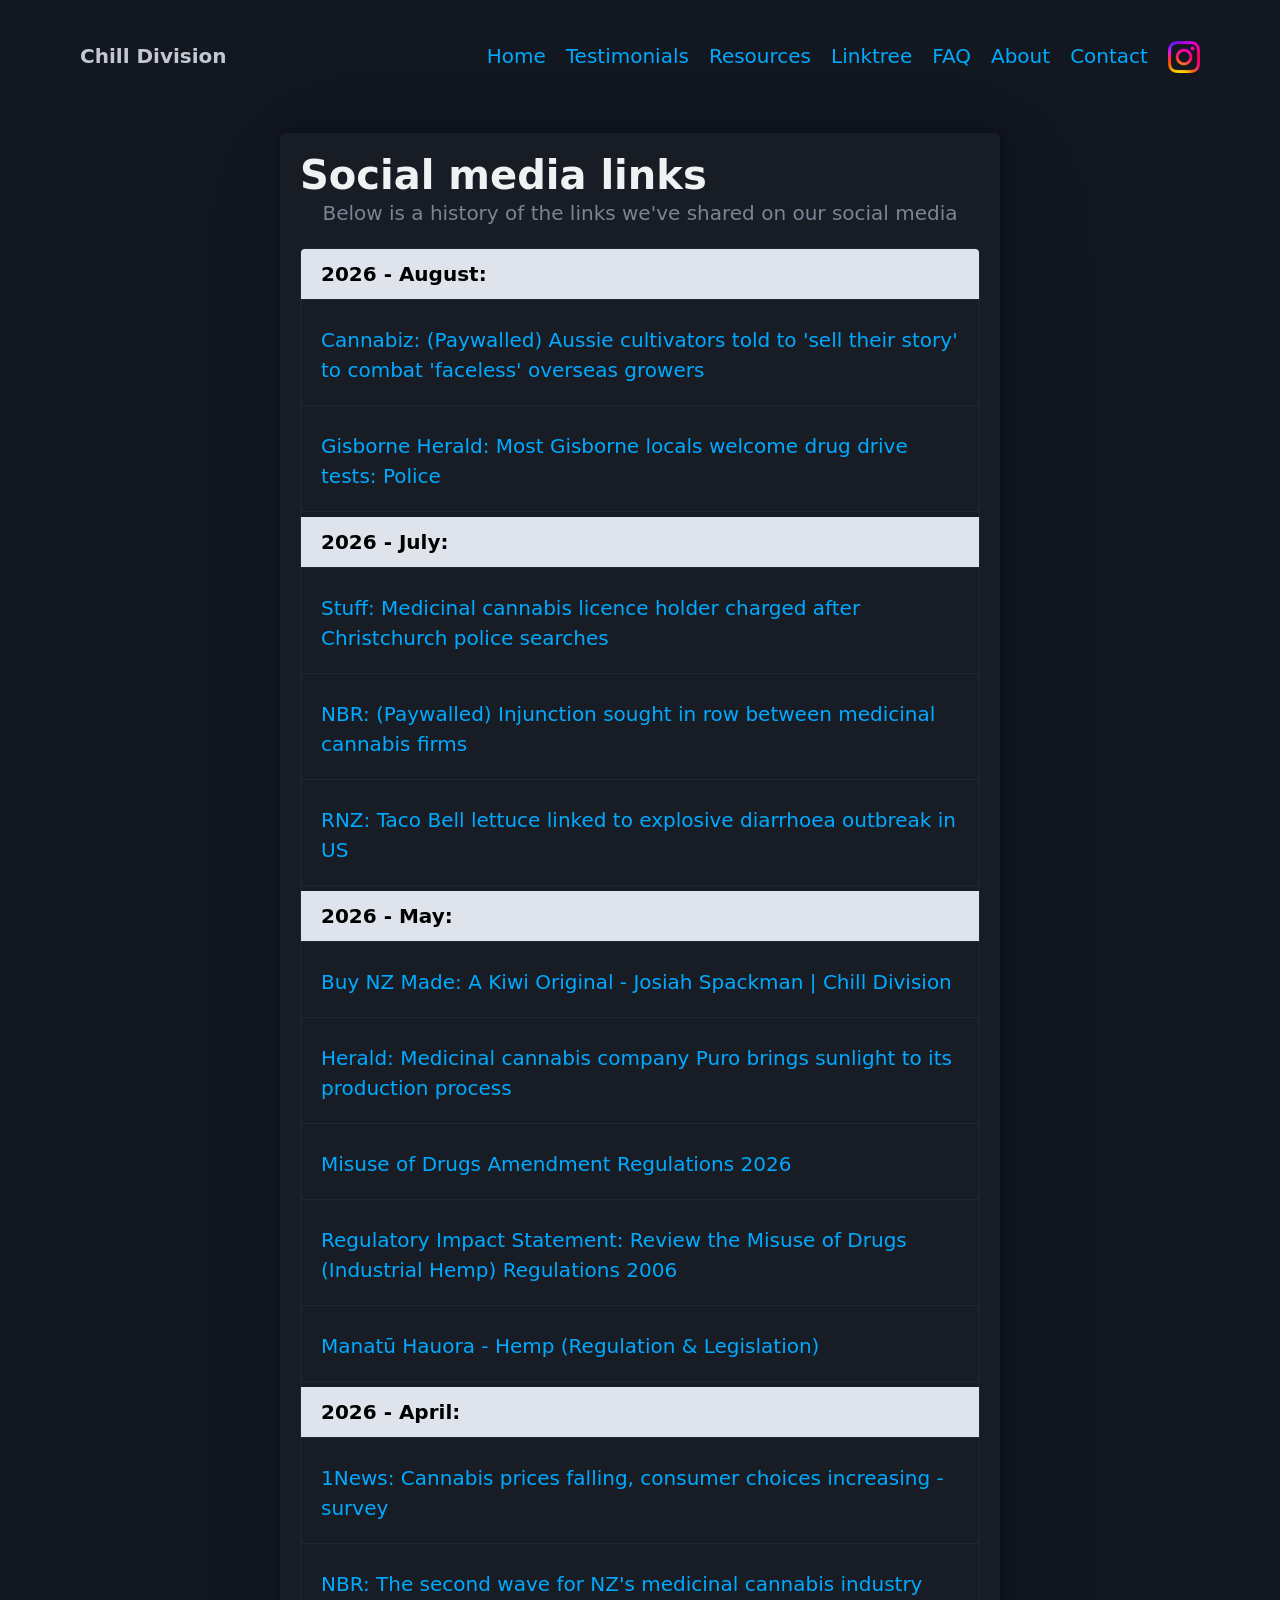
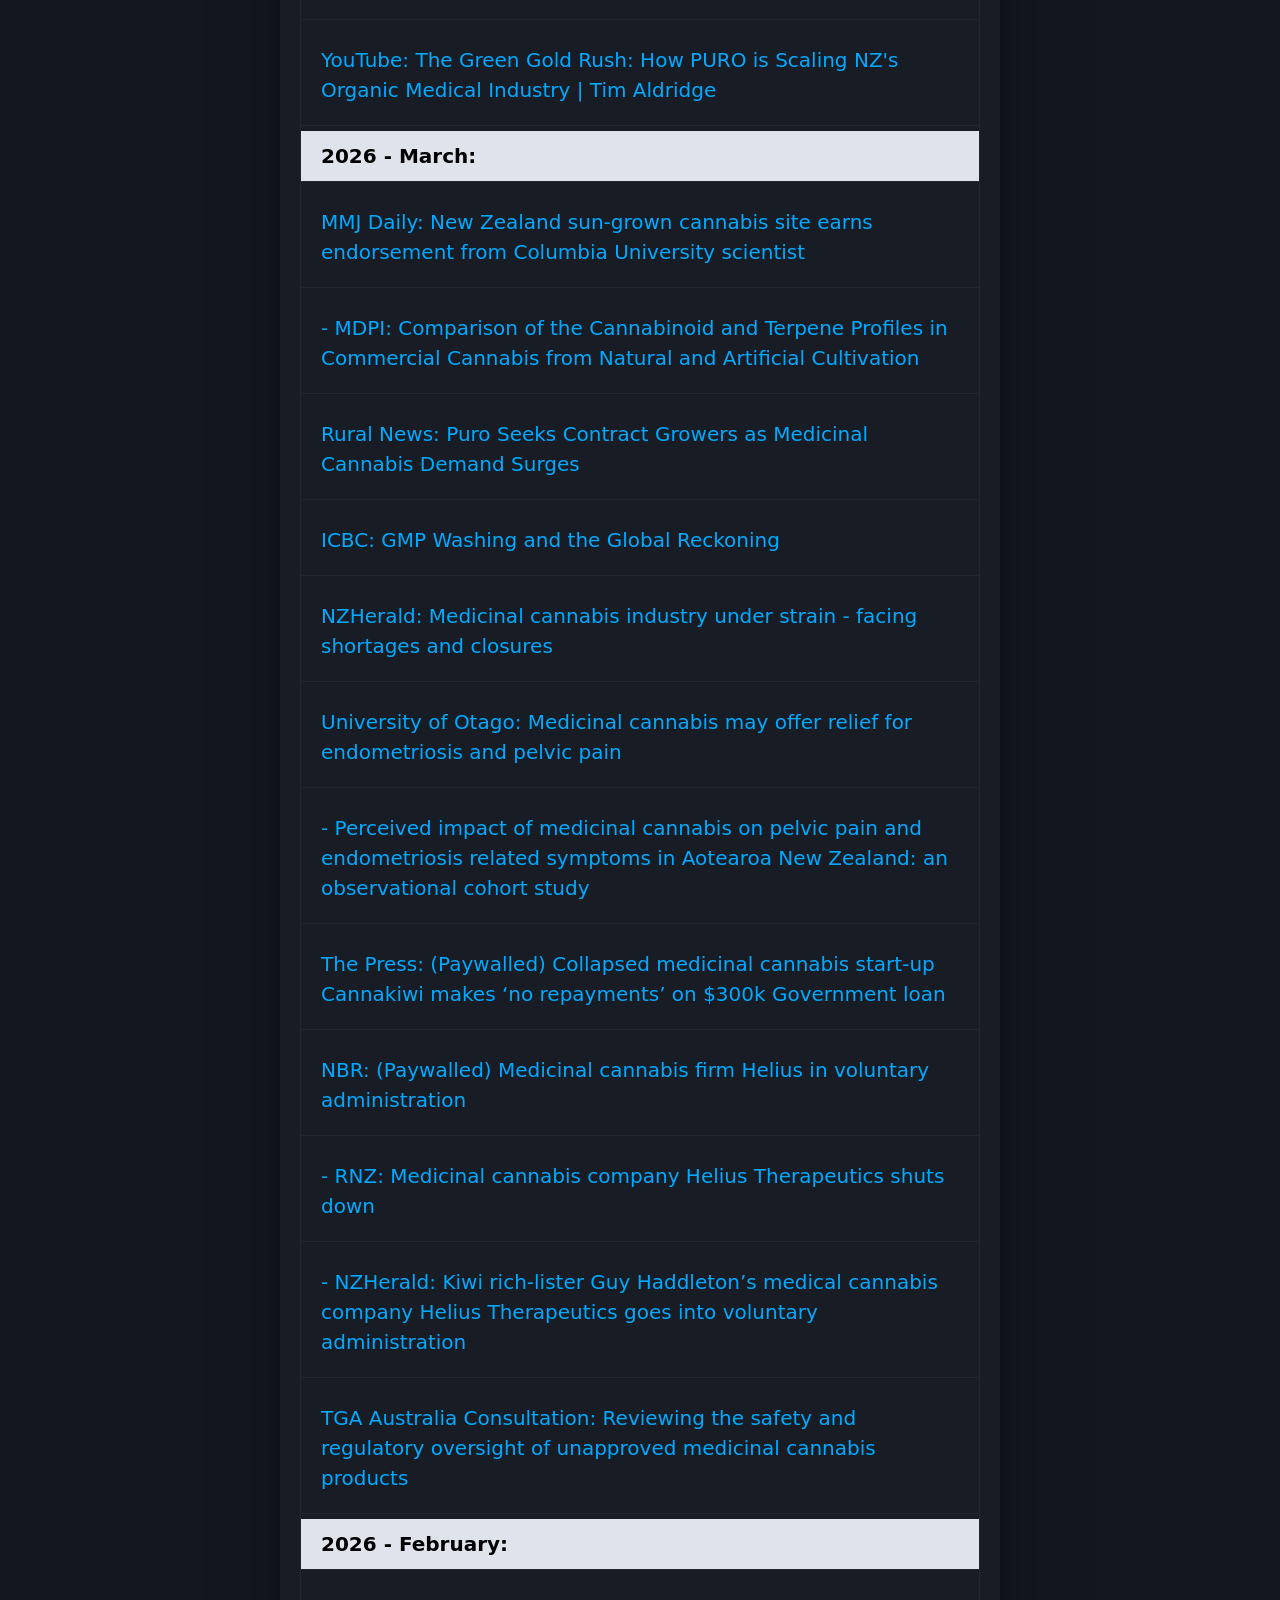
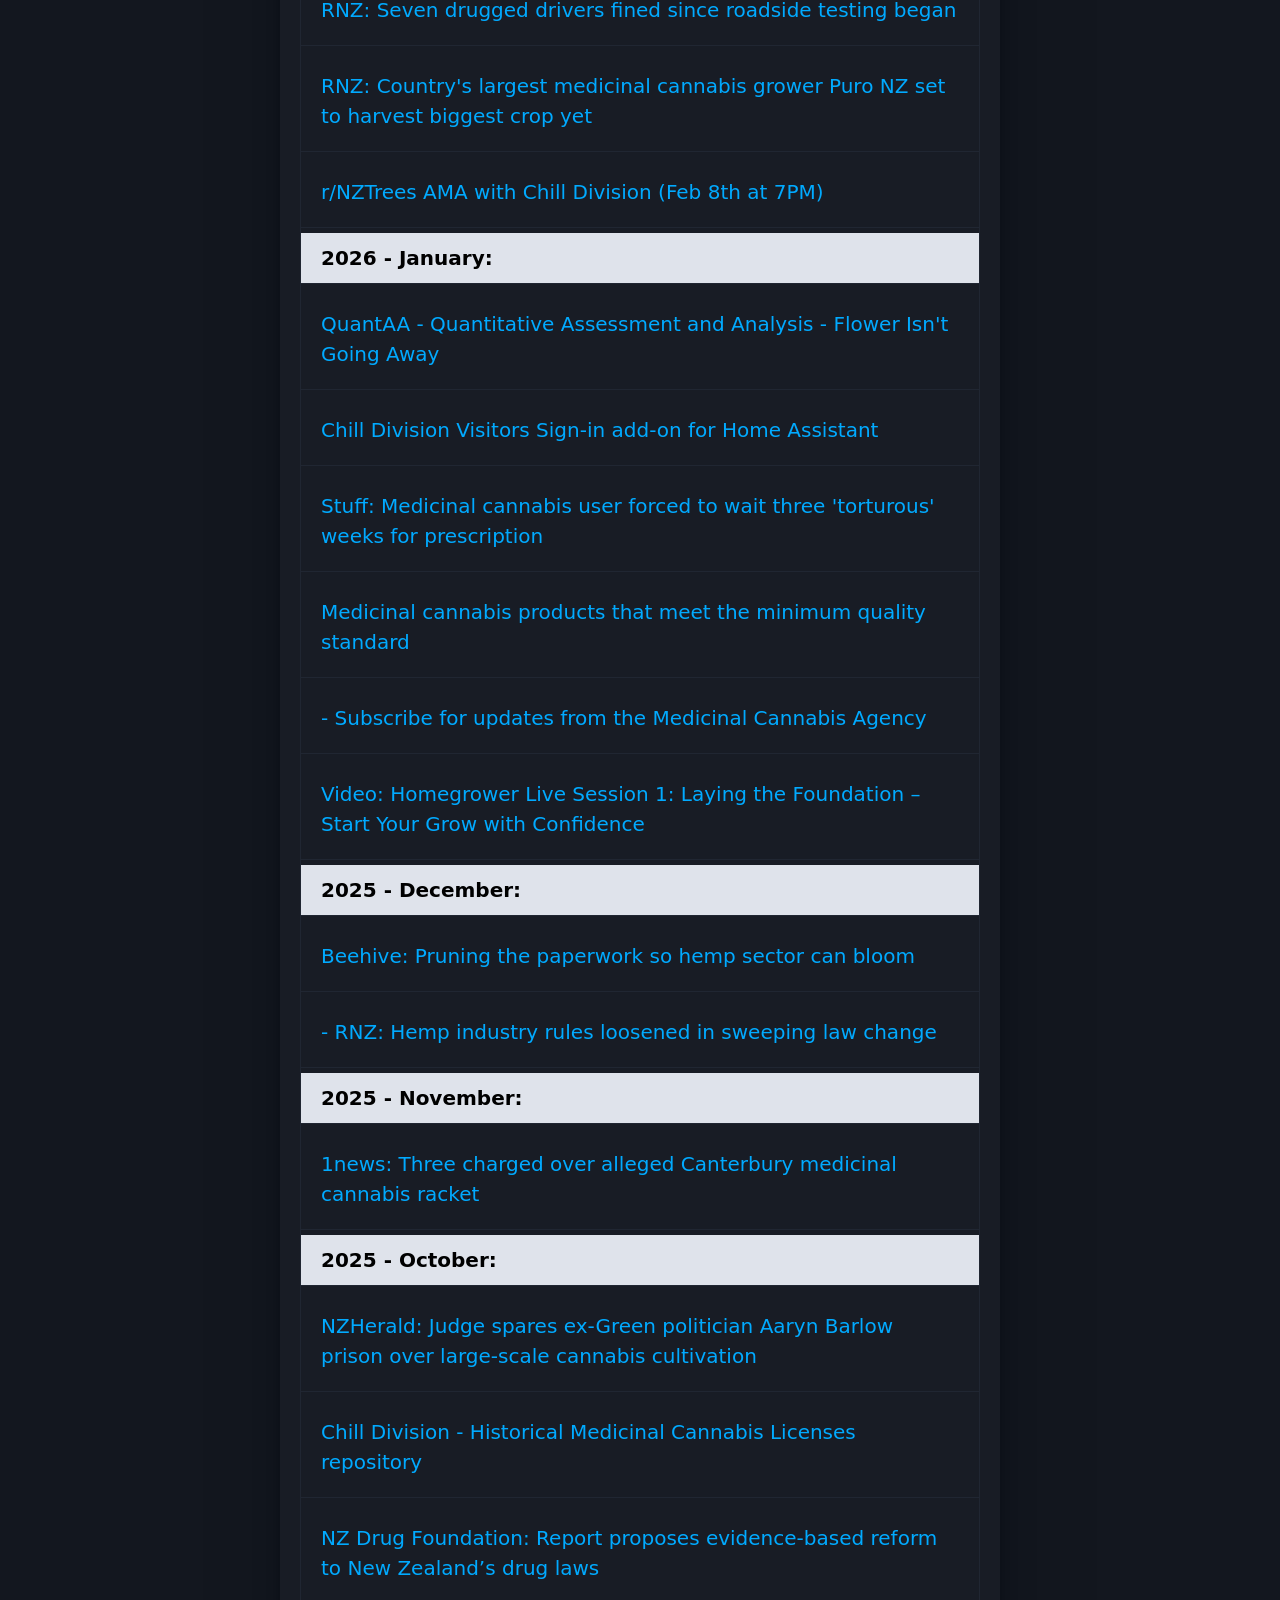
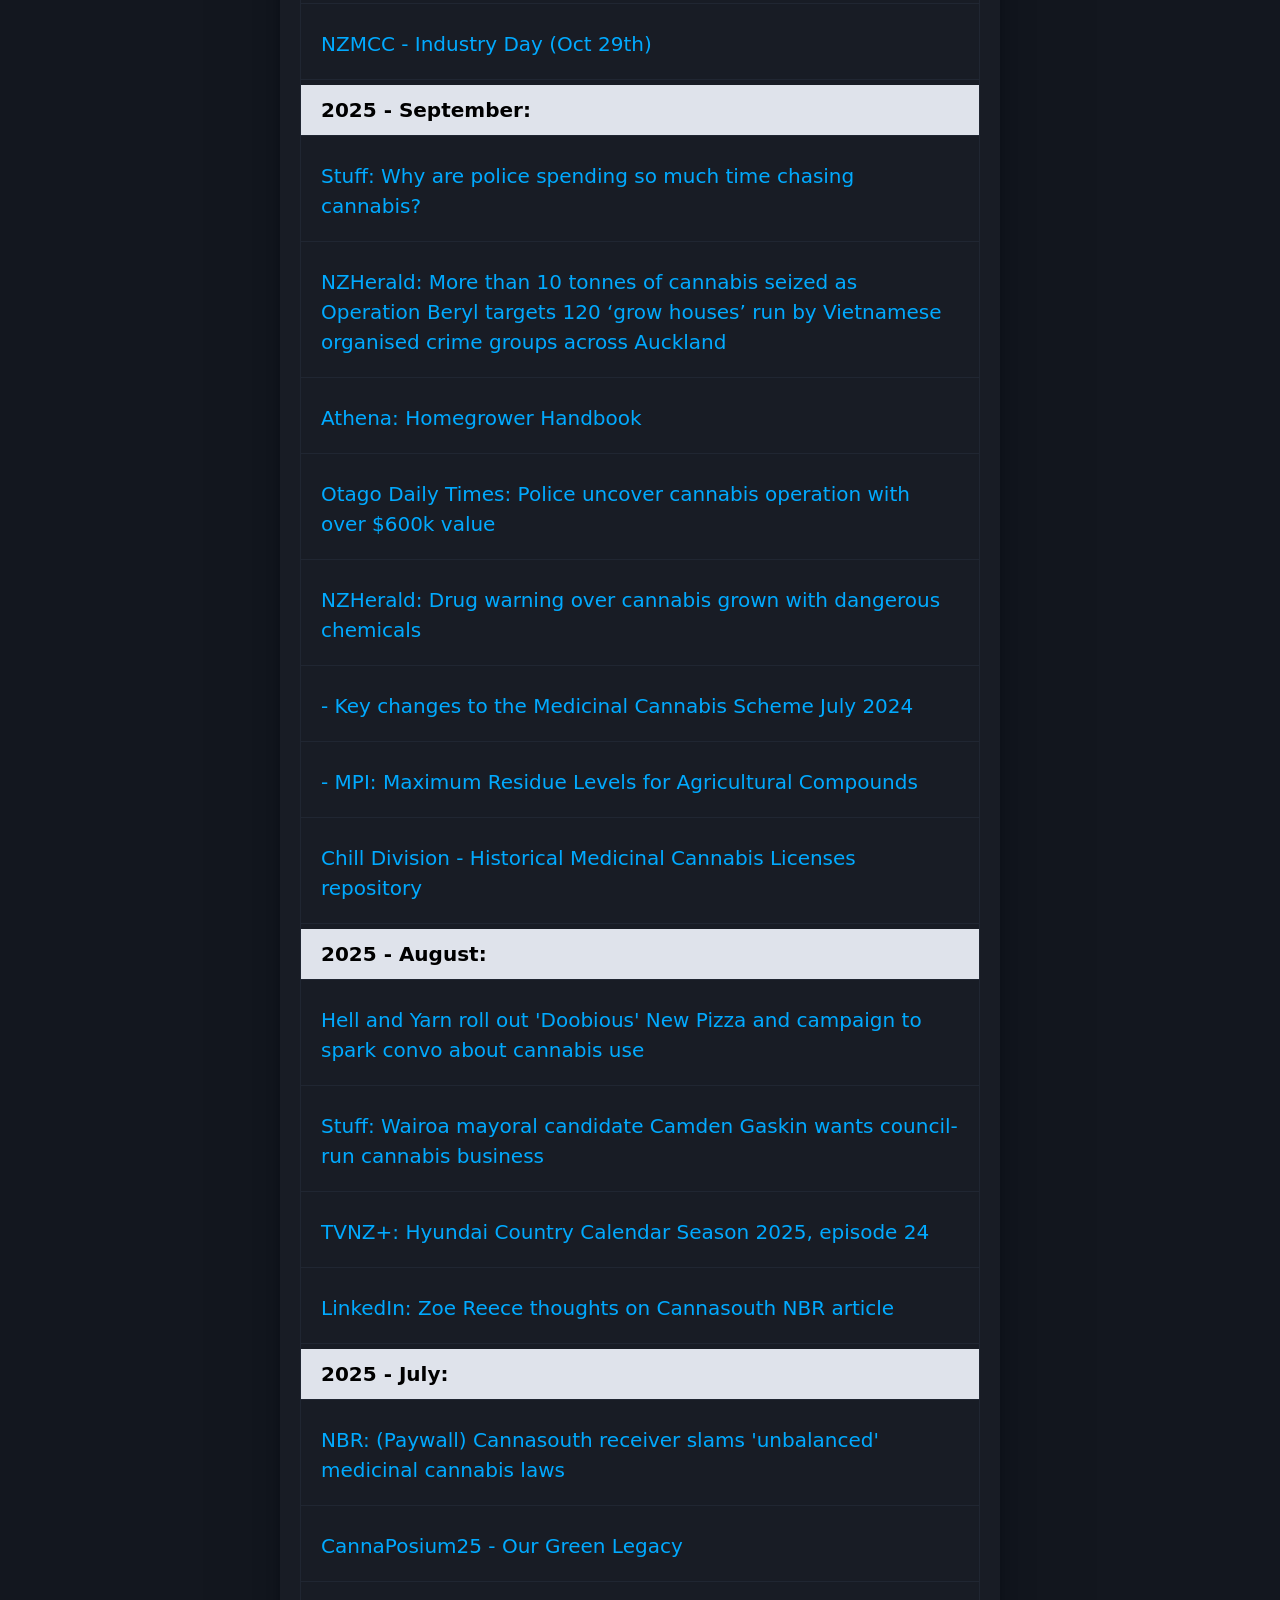
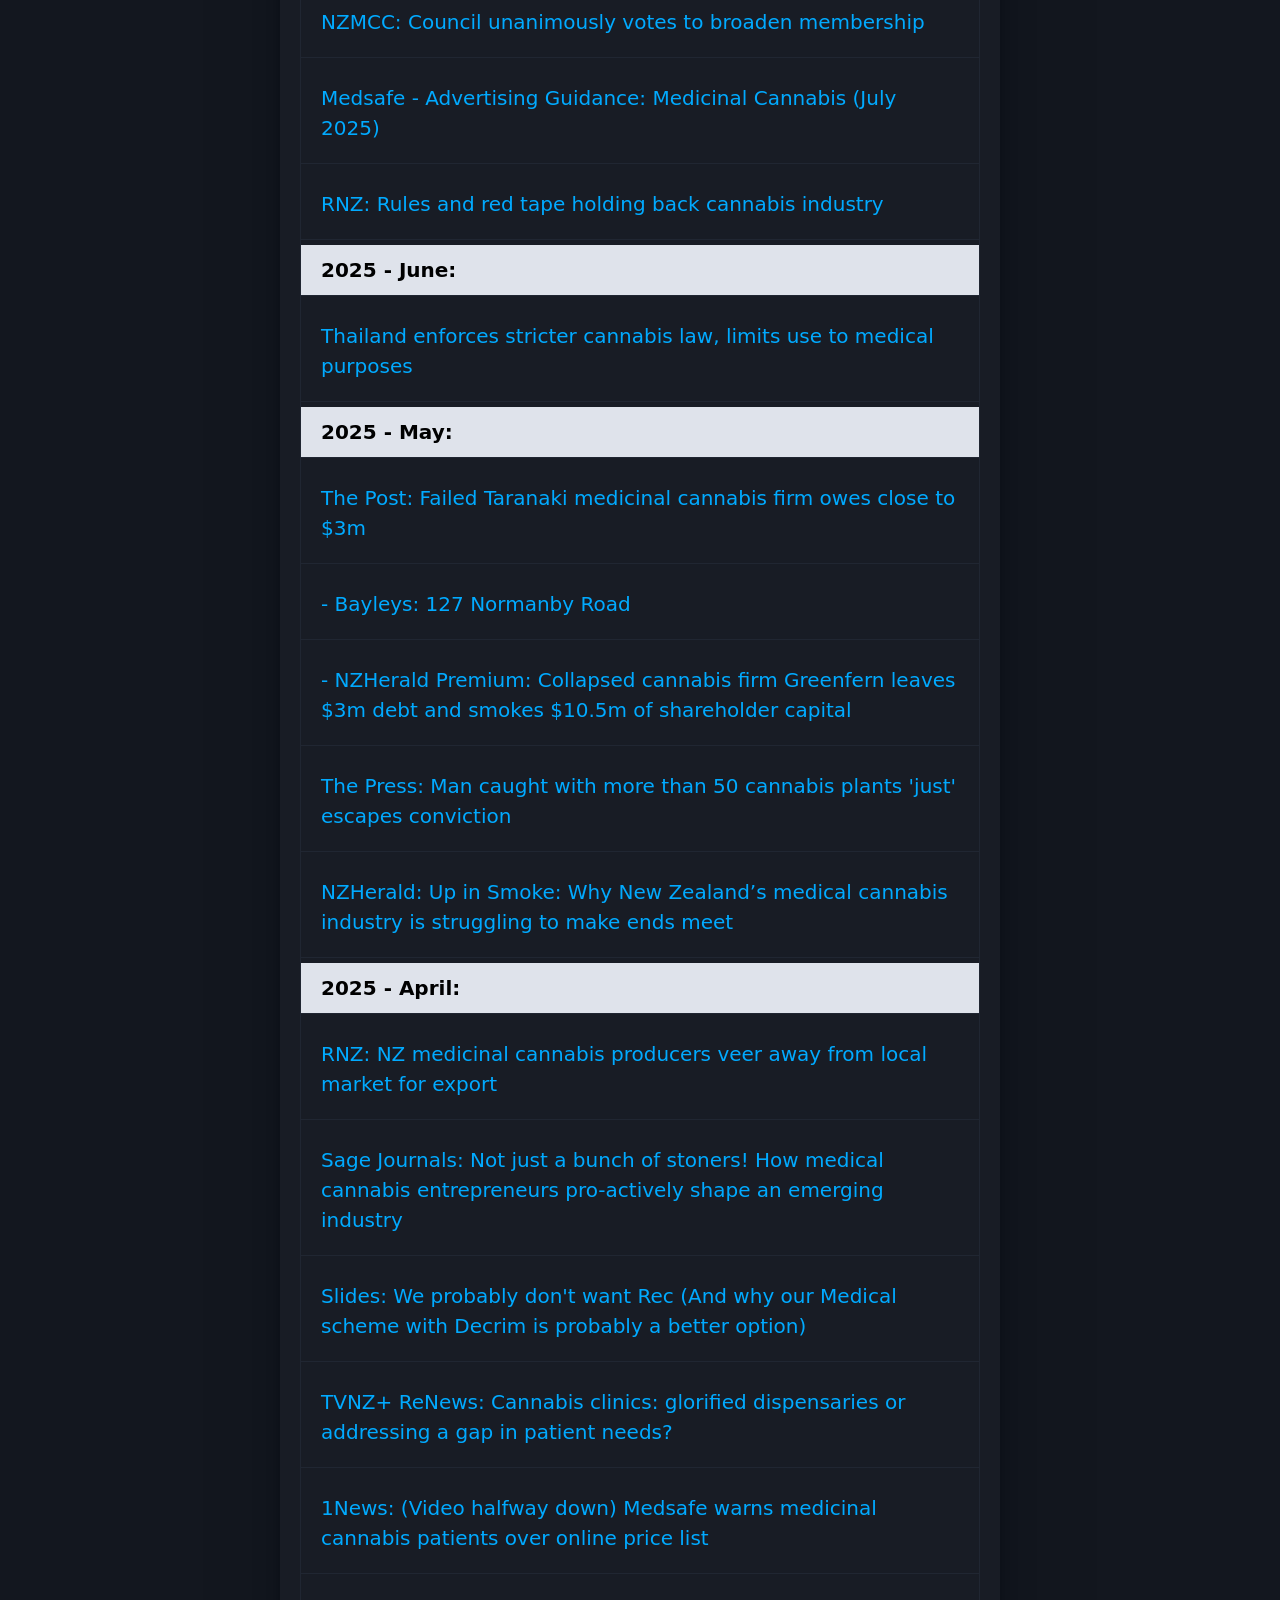
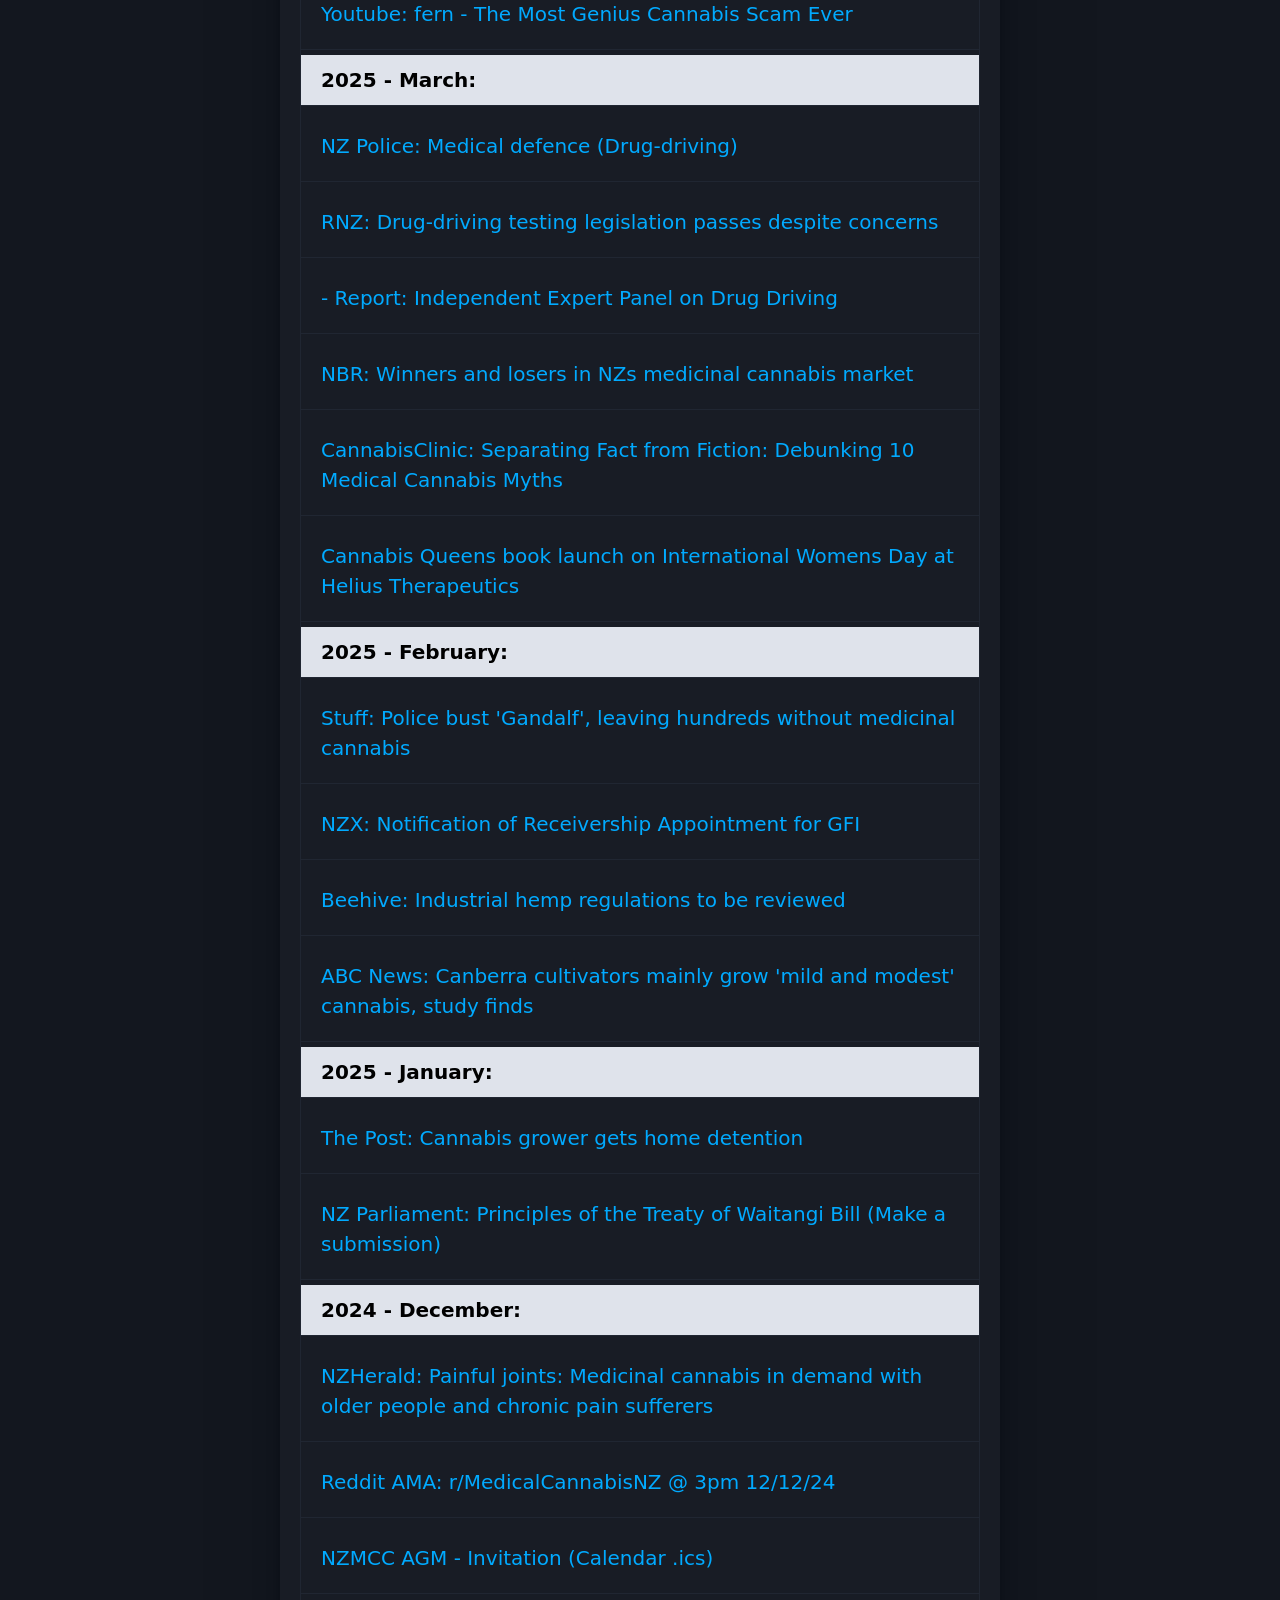
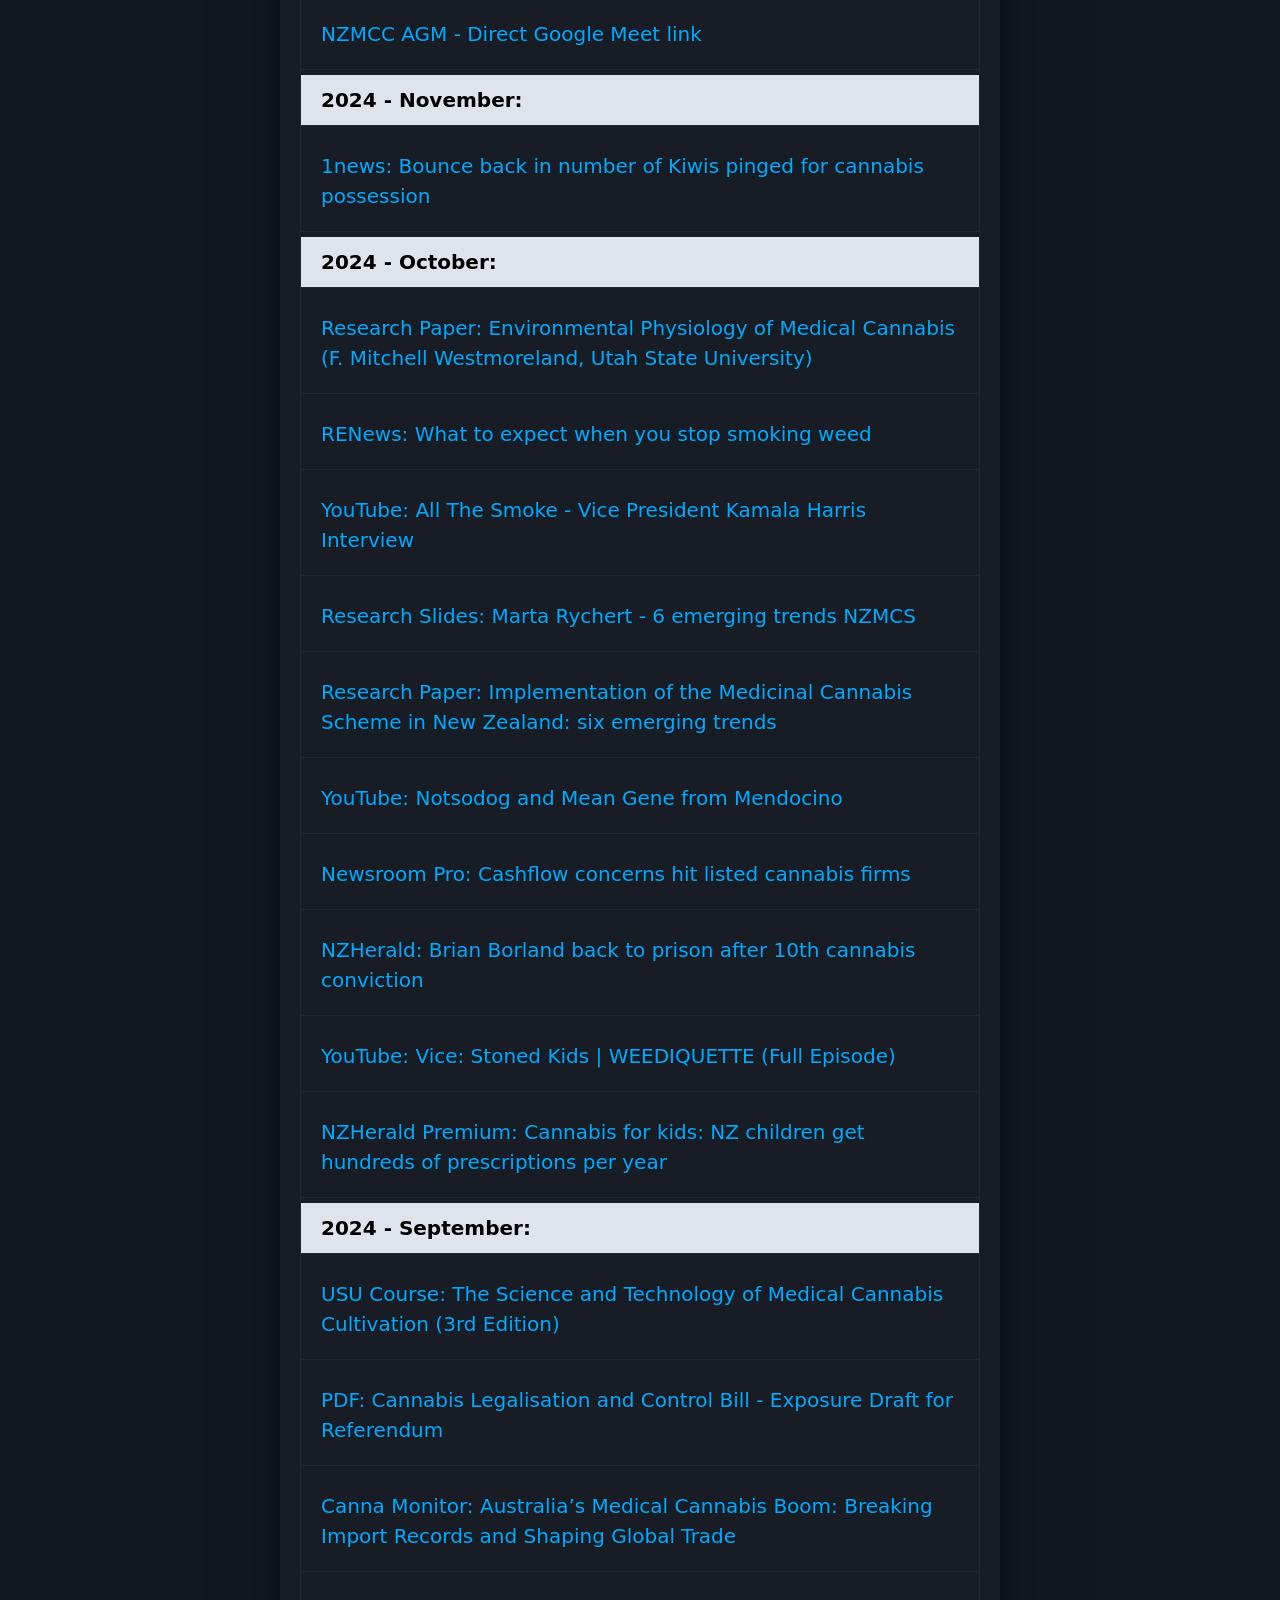
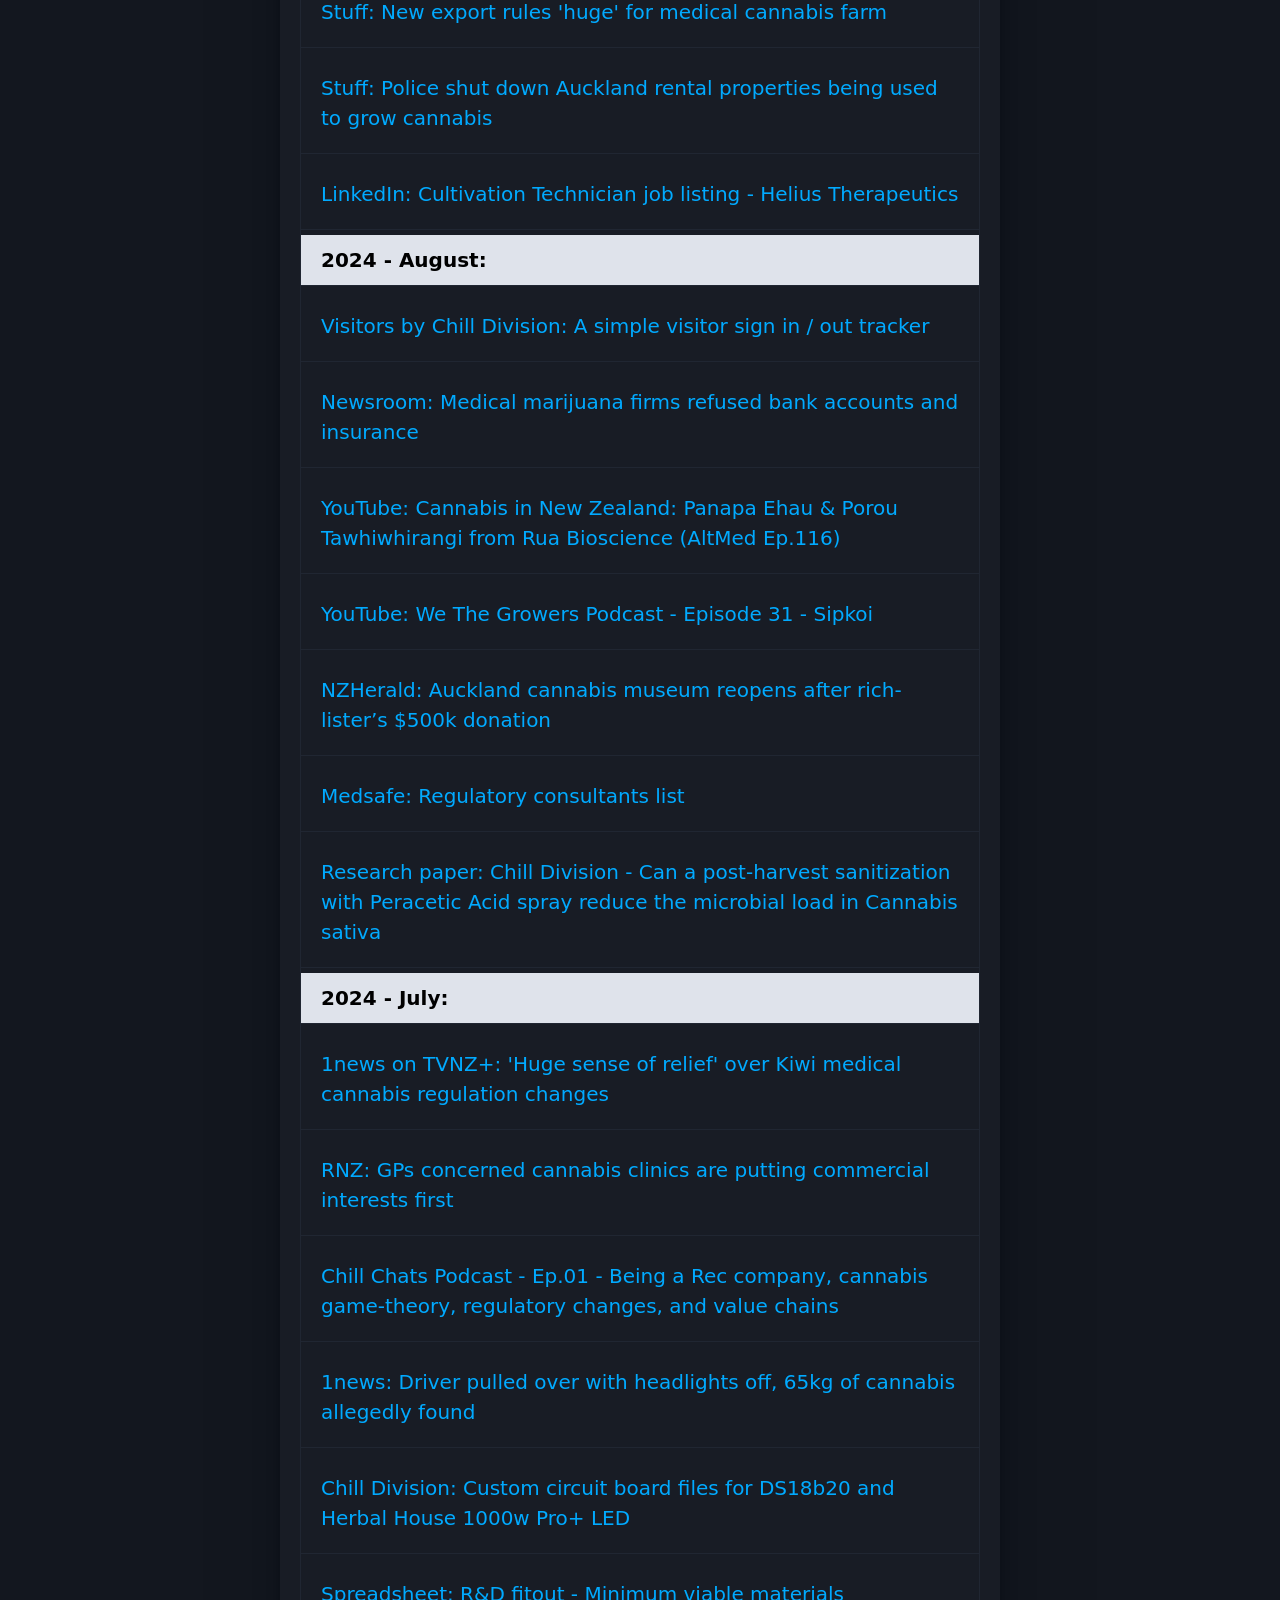
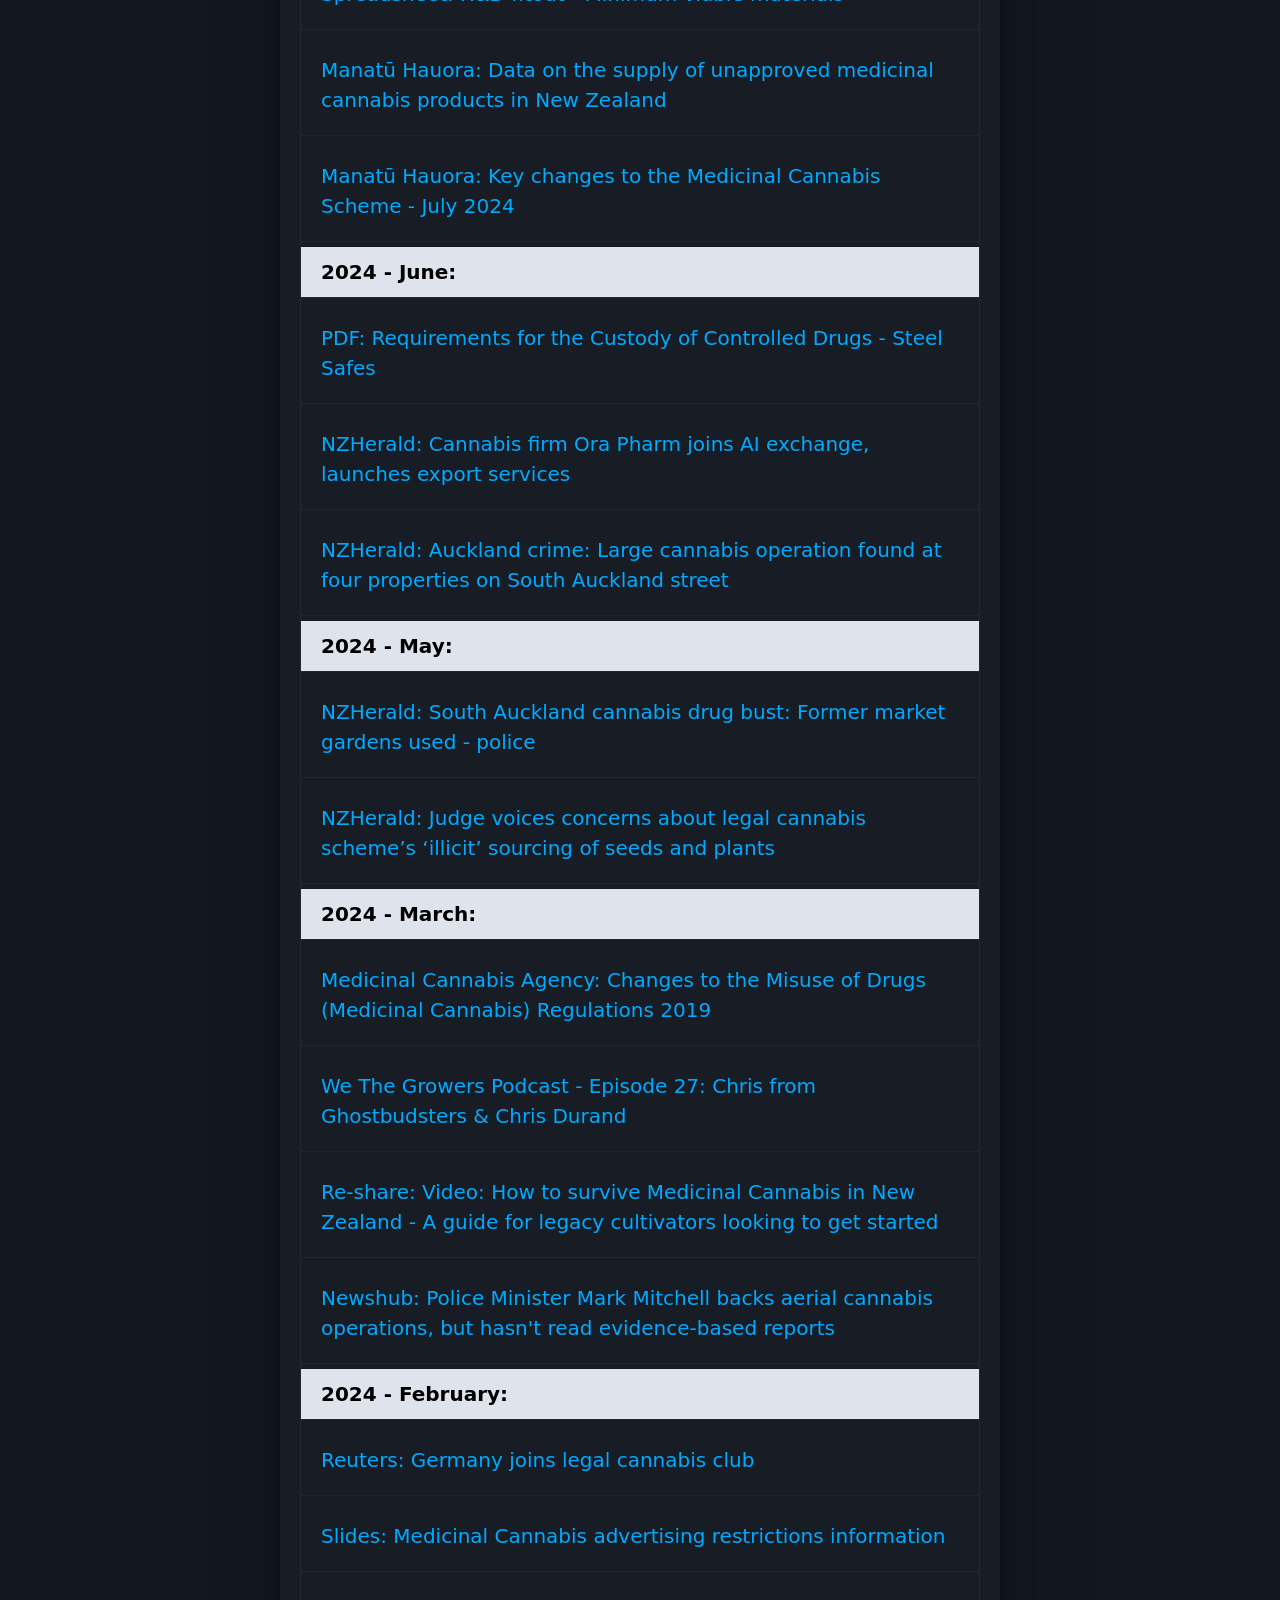
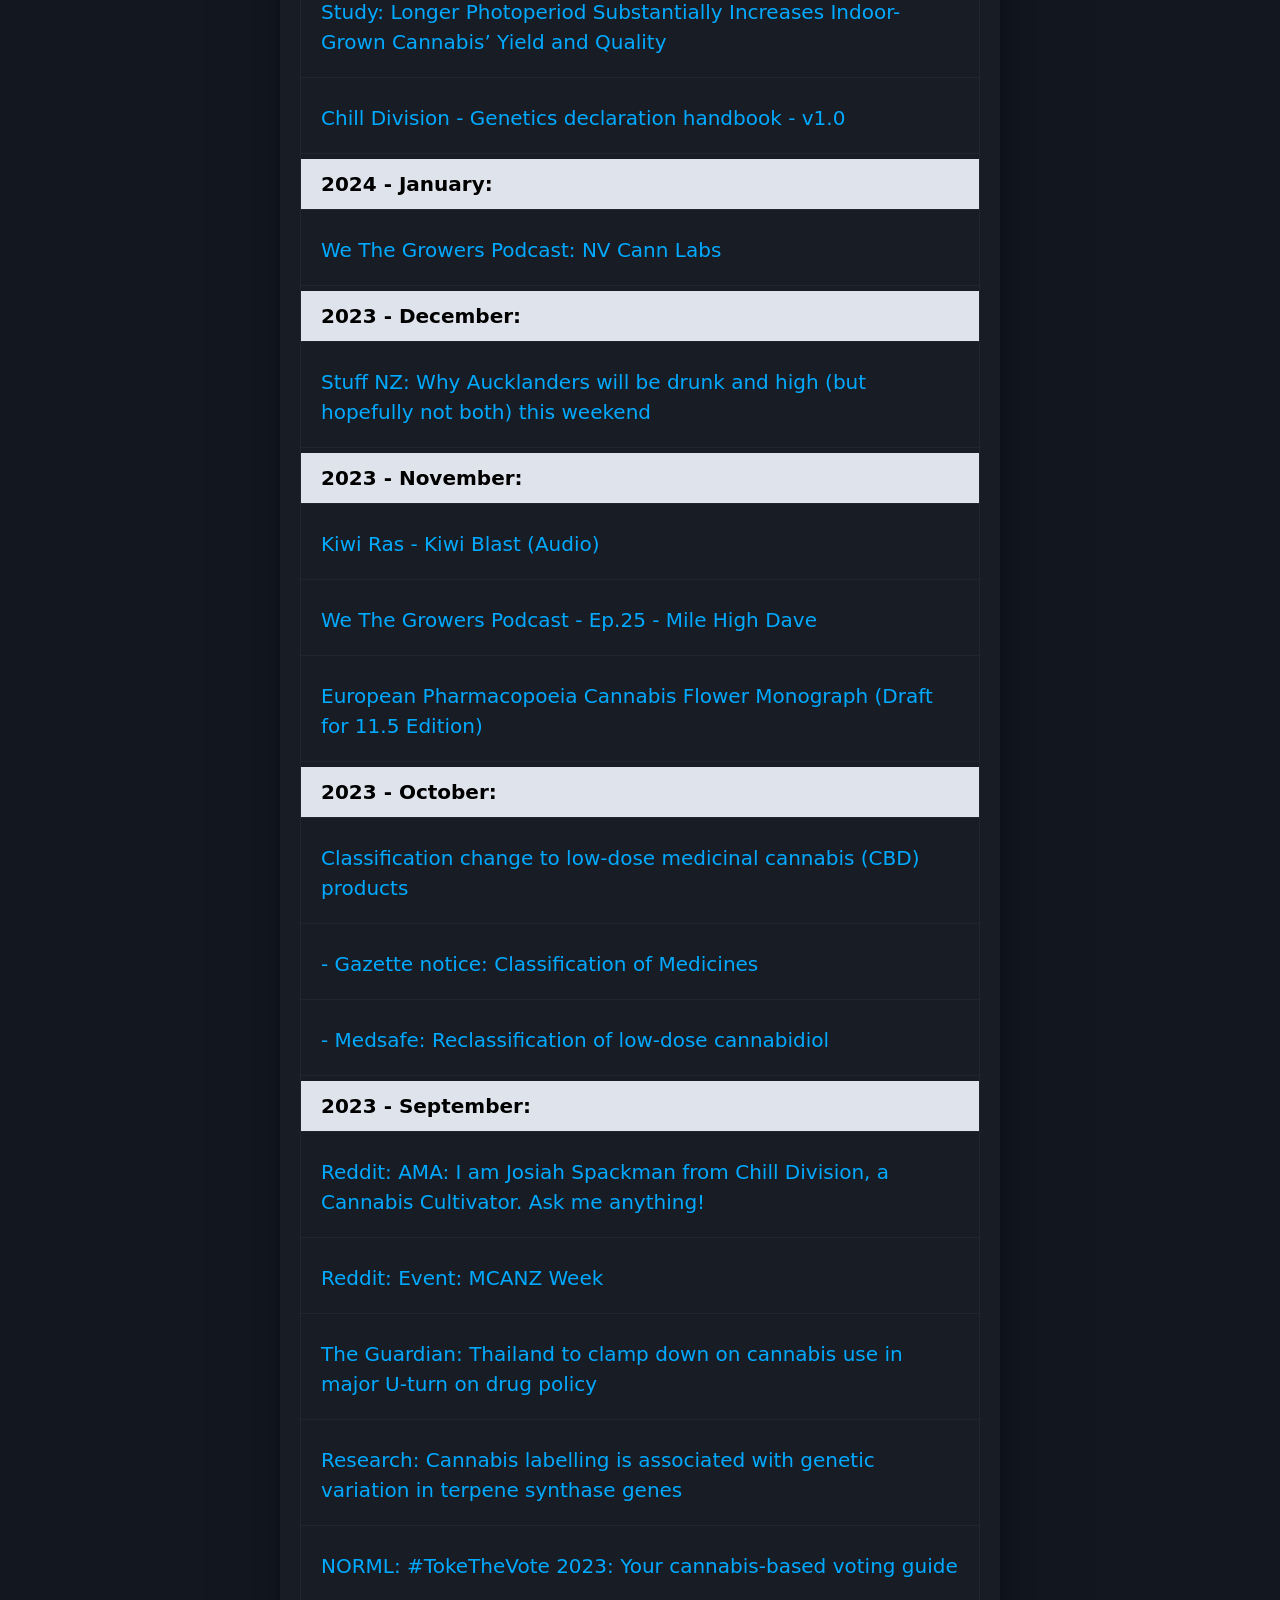
==== index.html @ e7795a0b "20260821" ====
<!doctype html>
<html lang="en" data-theme="dark">
<head>
  <meta charset="utf-8">
  <meta name="viewport" content="width=device-width, initial-scale=1">
  <meta name="color-scheme" content="light dark">
  <link rel="stylesheet" href="pico.min.css">
  <title>Chill Division - Social Links</title>
  <style>
    :root {
      --background-color-rgb: 24, 26, 27; /* Dark mode background */
      --color-rgb: 209, 205, 199; /* Dark mode text color */
    }

    [data-theme="light"] {
      --background-color-rgb: 255, 255, 255; /* Light mode background */
      --color-rgb: 51, 51, 51; /* Light mode text color */
    }

    header nav li a svg {
      width: var(--font-size);
      height: var(--font-size);
      color: var(--contrast);
    }

    nav {
      justify-content: space-around;
      overflow: visible;
    }

    .nav-toggle {
      display: none;
    }

    .nav-toggle-label {
      display: none;
      cursor: pointer;
    }

    @media (max-width: 768px) {
      header.container-fluid {
        padding: 0;
      }

      nav {
        display: flex;
        align-items: center;
        justify-content: space-between;
        padding: 1rem;
        position: relative;
      }

      nav ul:first-of-type {
        margin: 0;
      }

      .nav-toggle-label {
        display: flex;
        align-items: center;
        justify-content: center;
        width: 30px;
        height: 30px;
        position: relative;
        z-index: 2;
        margin: 0;
        padding-top: 2px; /* Fine-tune alignment */
      }

      .hamburger,
      .hamburger::before,
      .hamburger::after {
        content: '';
        display: block;
        background: currentColor;
        height: 2px;
        width: 25px;
        position: absolute;
        transition: transform 0.3s;
      }

      .hamburger::before {
        transform: translateY(-7px);
      }

      .hamburger::after {
        transform: translateY(7px);
      }

      nav ul:nth-of-type(2) {
        display: none;
        position: fixed;
        top: 60px; /* Adjust this value based on your header height */
        left: 0;
        right: 0;
        background-color: rgba(var(--background-color-rgb), 0.95);
        backdrop-filter: blur(10px);
        box-shadow: 0 2px 10px rgba(0,0,0,0.1);
        z-index: 1000;
        width: 100%;
        padding: 1rem 0;
        margin: 0;
        max-height: calc(100vh - 60px);
        overflow-y: auto;
      }

      .nav-toggle:checked ~ ul:nth-of-type(2) {
        display: block !important;
      }

      nav ul:nth-of-type(2) li {
        display: block;
        margin: 0;
        padding: 0.5rem 1rem;
        border-bottom: 1px solid rgba(var(--color-rgb), 0.1);
      }

      nav ul:nth-of-type(2) li:last-child {
        border-bottom: none;
      }

      .nav-toggle:checked + .nav-toggle-label .hamburger {
        background: transparent;
      }

      .nav-toggle:checked + .nav-toggle-label .hamburger::before {
        transform: rotate(45deg) translate(5px, 5px);
      }

      .nav-toggle:checked + .nav-toggle-label .hamburger::after {
        transform: rotate(-45deg) translate(5px, -5px);
      }
    }

    @media (max-width: 768px) {
      main.container {
        padding: 0 1rem;
      }

      article {
        width: 100% !important;
        margin: 0 !important;
      }
    }
    ul.table-view {
        margin: var(--pico-spacing) 0;
        padding: 0;
        list-style-type: none;
        border: var(--pico-border-width) solid var(--pico-muted-border-color);
        border-radius: var(--pico-border-radius);
        overflow: hidden;
    }
    li.table-view-cell {
        padding: 0;
    }
    li.table-view-cell a {
        display: block;
        padding: var(--pico-spacing);
        border-bottom: var(--pico-border-width) solid var(--pico-muted-border-color);
        text-decoration: none;
        transition: background-color var(--pico-transition);
    }
    li.table-view-cell:last-child a {
        border-bottom: none;
    }
    li.table-view-cell a:hover {
        background-color: var(--pico-card-sectioning-background-color);
    }
    li.table-view-divider {
        padding: calc(var(--pico-spacing) / 2) var(--pico-spacing);
        font-weight: bold;
        color: var(--pico-contrast-inverse);
        background-color: var(--pico-contrast);
        border-bottom: var(--pico-border-width) solid var(--pico-muted-border-color);
    }
    .table-view-cell a strong {
        font-weight: normal;
    }
  </style>
</head>
<body>
  <header class="container-fluid">
    <nav>
      <ul>
        <li><strong>Chill Division</strong></li>
      </ul>
      <input type="checkbox" id="nav-toggle" class="nav-toggle">
      <label for="nav-toggle" class="nav-toggle-label">
        <span class="hamburger"></span>
      </label>
      <ul>
        <li><a href="../index.html">Home</a></li>
        <li><a href="../testimonials.html">Testimonials</a></li>
        <li><a href="../resources.html">Resources</a></li>
        <li><a href="index.html">Linktree</a></li>
        <li><a href="../faq.html">FAQ</a></li>
        <li><a href="../about.html">About</a></li>
        <li><a href="../contact.html">Contact</a></li>
	    <li><a href="https://instagram.com/chill.division.nz/" target="_new"><img src="ig_logo_transparent.png" border="0" width="32px" height="32px" alt="Visit our Instagram" title="Visit our Instagram" /></a></li>
      </ul>
    </nav>
  </header>
  <main class="container">
    <article class="" style="width: 60%;margin: auto;">
        <hgroup>
          <h1>Social media links</h1>
	      <p align="center">Below is a history of the links we've shared on our social media</p>
        </hgroup>
        <ul class="table-view">
          <li class="table-view-divider">2026 - August:</li>
          <li class="table-view-cell">
            <a class="push-right" href="https://www.cannabiz.com.au/aussie-cultivators-told-to-sell-their-story-to-combat-faceless-overseas-growers/" target="_new">
              <strong>Cannabiz: (Paywalled) Aussie cultivators told to 'sell their story' to combat 'faceless' overseas growers</strong>
            </a>
          </li>
          <li class="table-view-cell">
            <a class="push-right" href="https://www.nzherald.co.nz/gisborne-herald/news/most-gisborne-locals-welcome-drug-drive-tests-police/A4BBIGFIZJCBRB4BUNHBGBE2ZI/" target="_new">
              <strong>Gisborne Herald: Most Gisborne locals welcome drug drive tests: Police</strong>
            </a>
          </li>
          <li class="table-view-divider">2026 - July:</li>
          <li class="table-view-cell">
            <a class="push-right" href="https://www.stuff.co.nz/nz-news/361008438/medicinal-cannabis-licence-holder-charged-after-christchurch-police-searches" target="_new">
              <strong>Stuff: Medicinal cannabis licence holder charged after Christchurch police searches</strong>
            </a>
          </li>
          <li class="table-view-cell">
            <a class="push-right" href="https://www.nbr.co.nz/primary-industries/injunction-sought-in-row-between-medicinal-cannabis-firms/" target="_new">
              <strong>NBR: (Paywalled) Injunction sought in row between medicinal cannabis firms</strong>
            </a>
          </li>
          <li class="table-view-cell">
            <a class="push-right" href="https://www.rnz.co.nz/news/world/740241/taco-bell-lettuce-linked-to-explosive-diarrhoea-outbreak-in-us" target="_new">
              <strong>RNZ: Taco Bell lettuce linked to explosive diarrhoea outbreak in US</strong>
            </a>
          </li>
          <li class="table-view-divider">2026 - May:</li>
          <li class="table-view-cell">
            <a class="push-right" href="http://youtube.com/watch?v=rb1ZiVc9AeU" target="_new">
              <strong>Buy NZ Made: A Kiwi Original - Josiah Spackman | Chill Division</strong>
            </a>
          </li>
          <li class="table-view-cell">
            <a class="push-right" href="https://www.nzherald.co.nz/video/herald-now/herald-now-business/medicinal-cannabis-company-puro-brings-sunlight-to-its-production-process-herald-now-business/QGMCD3GDZISCZW2TTF4KDAJMIQ/" target="_new">
              <strong>Herald: Medicinal cannabis company Puro brings sunlight to its production process</strong>
            </a>
          </li>
          <li class="table-view-cell">
            <a class="push-right" href="https://www.legislation.govt.nz/secondary-legislation/pco-drafted/2026/85/en/latest/#LMS1591489" target="_new">
              <strong>Misuse of Drugs Amendment Regulations 2026</strong>
            </a>
          </li>
          <li class="table-view-cell">
            <a class="push-right" href="https://www.regulation.govt.nz/our-work/regulatory-impact-statements/regulatory-impact-statement-review-the-misuse-of-drugs-industrial-hemp-regulations-2006/" target="_new">
              <strong>Regulatory Impact Statement: Review the Misuse of Drugs (Industrial Hemp) Regulations 2006</strong>
            </a>
          </li>
          <li class="table-view-cell">
            <a class="push-right" href="https://www.health.govt.nz/regulation-legislation/hemp" target="_new">
              <strong>Manatū Hauora - Hemp (Regulation & Legislation)</strong>
            </a>
          </li>
          <li class="table-view-divider">2026 - April:</li>
          <li class="table-view-cell">
            <a class="push-right" href="https://www.1news.co.nz/2026/04/29/cannabis-prices-falling-consumer-choices-increasing-survey/" target="_new">
              <strong>1News: Cannabis prices falling, consumer choices increasing - survey</strong>
            </a>
          </li>
          <li class="table-view-cell">
            <a class="push-right" href="https://www.nbr.co.nz/shoeshine/the-second-wave-for-nzs-medicinal-cannabis-industry/" target="_new">
              <strong>NBR: The second wave for NZ's medicinal cannabis industry</strong>
            </a>
          </li>
          <li class="table-view-cell">
            <a class="push-right" href="https://www.youtube.com/watch?v=kZTwc8C9m8g" target="_new">
              <strong>YouTube: The Green Gold Rush: How PURO is Scaling NZ's Organic Medical Industry | Tim Aldridge</strong>
            </a>
          </li>
          <li class="table-view-divider">2026 - March:</li>
          <li class="table-view-cell">
            <a class="push-right" href="https://www.mmjdaily.com/article/9824239/new-zealand-sun-grown-cannabis-site-earns-endorsement-from-columbia-university-scientist/" target="_new">
              <strong>MMJ Daily: New Zealand sun-grown cannabis site earns endorsement from Columbia University scientist</strong>
            </a>
          </li>
          <li class="table-view-cell">
            <a class="push-right" href="https://www.mdpi.com/1420-3049/28/2/833" target="_new">
              <strong> - MDPI: Comparison of the Cannabinoid and Terpene Profiles in Commercial Cannabis from Natural and Artificial Cultivation</strong>
            </a>
          </li>
          <li class="table-view-cell">
            <a class="push-right" href="https://www.ruralnewsgroup.co.nz/rural-news/rural-general-news/medicinal-cannabis-contract-growers-nz-puro" target="_new">
              <strong>Rural News: Puro Seeks Contract Growers as Medicinal Cannabis Demand Surges</strong>
            </a>
          </li>
          <li class="table-view-cell">
            <a class="push-right" href="https://ca.internationalcbc.com/gmp-washing-and-the-global-reckoning/?skipredirect=true" target="_new">
              <strong>ICBC: GMP Washing and the Global Reckoning</strong>
            </a>
          </li>
          <li class="table-view-cell">
            <a class="push-right" href="https://www.nzherald.co.nz/nz/medicinal-cannabis-industry-under-strain-facing-shortages-and-closures/THMZ3FGD2VG7HOL6B7IYQ6RXHY/" target="_new">
              <strong>NZHerald: Medicinal cannabis industry under strain - facing shortages and closures</strong>
            </a>
          </li>
          <li class="table-view-cell">
            <a class="push-right" href="https://www.otago.ac.nz/news/newsroom/medicinal-cannabis-may-offer-relief-for-endometriosis-and-pelvic-pain" target="_new">
              <strong>University of Otago: Medicinal cannabis may offer relief for endometriosis and pelvic pain</strong>
            </a>
          </li>
          <li class="table-view-cell">
            <a class="push-right" href="https://link.springer.com/article/10.1186/s12906-025-05189-y" target="_new">
              <strong> - Perceived impact of medicinal cannabis on pelvic pain and endometriosis related symptoms in Aotearoa New Zealand: an observational cohort study</strong>
            </a>
          </li>
          <li class="table-view-cell">
            <a class="push-right" href="https://www.thepress.co.nz/nz-news/360971319/medicinal-cannabis-start-liquidation-after-making-no-repayments-314000-government-loan" target="_new">
              <strong>The Press: (Paywalled) Collapsed medicinal cannabis start-up Cannakiwi makes ‘no repayments’ on $300k Government loan</strong>
            </a>
          </li>
          <li class="table-view-cell">
            <a class="push-right" href="https://www.nbr.co.nz/business/medicinal-cannabis-firm-helius-in-voluntary-administration/" target="_new">
              <strong>NBR: (Paywalled) Medicinal cannabis firm Helius in voluntary administration</strong>
            </a>
          </li>
          <li class="table-view-cell">
            <a class="push-right" href="https://www.rnz.co.nz/news/business/589275/medicinal-cannabis-company-helius-therapeutics-shuts-down" target="_new">
              <strong> - RNZ: Medicinal cannabis company Helius Therapeutics shuts down</strong>
            </a>
          </li>
          <li class="table-view-cell">
            <a class="push-right" href="https://www.nzherald.co.nz/business/kiwi-rich-lister-guy-haddletons-medical-cannabis-company-helius-therapeutics-goes-into-voluntary-administration/AQH4SGNFMNDWDNEPFV64ZZ5XNE/" target="_new">
              <strong> - NZHerald: Kiwi rich-lister Guy Haddleton’s medical cannabis company Helius Therapeutics goes into voluntary administration</strong>
            </a>
          </li>
          <li class="table-view-cell">
            <a class="push-right" href="http://consultations.tga.gov.au/medicines-regulation-division/test-soms/" target="_new">
              <strong>TGA Australia Consultation: Reviewing the safety and regulatory oversight of unapproved medicinal cannabis products</strong>
            </a>
          </li>
          <li class="table-view-divider">2026 - February:</li>
          <li class="table-view-cell">
            <a class="push-right" href="https://www.rnz.co.nz/news/national/587456/seven-drugged-drivers-fined-since-roadside-testing-began" target="_new">
              <strong>RNZ: Seven drugged drivers fined since roadside testing began</strong>
            </a>
          </li>
          <li class="table-view-cell">
            <a class="push-right" href="https://www.rnz.co.nz/news/national/586733/country-s-largest-medicinal-cannabis-grower-puro-nz-set-to-harvest-biggest-crop-yet" target="_new">
              <strong>RNZ: Country's largest medicinal cannabis grower Puro NZ set to harvest biggest crop yet</strong>
            </a>
          </li>
          <li class="table-view-cell">
            <a class="push-right" href="https://www.reddit.com/r/NZTrees/comments/1qw3ix5/comment/o3mwoe3/" target="_new">
              <strong>r/NZTrees AMA with Chill Division (Feb 8th at 7PM)</strong>
            </a>
          </li>
          <li class="table-view-divider">2026 - January:</li>
          <li class="table-view-cell">
            <a class="push-right" href="https://quantaa.com/component/content/article/608-flower-isnt-going-away?catid=62" target="_new">
              <strong>QuantAA - Quantitative Assessment and Analysis - Flower Isn't Going Away</strong>
            </a>
          </li>
          <li class="table-view-cell">
            <a class="push-right" href="https://github.com/Chill-Division/visitors_repo" target="_new">
              <strong>Chill Division Visitors Sign-in add-on for Home Assistant</strong>
            </a>
          </li>
          <li class="table-view-cell">
            <a class="push-right" href="https://www.stuff.co.nz/nz-news/360922511/medicinal-cannabis-user-forced-wait-three-torturous-weeks-prescription" target="_new">
              <strong>Stuff: Medicinal cannabis user forced to wait three 'torturous' weeks for prescription</strong>
            </a>
          </li>
          <li class="table-view-cell">
            <a class="push-right" href="https://www.health.govt.nz/regulation-legislation/medicinal-cannabis/information-for-health-professionals/minimum-quality-standard-medicinal-cannabis-products" target="_new">
              <strong>Medicinal cannabis products that meet the minimum quality standard</strong>
            </a>
          </li>
          <li class="table-view-cell">
            <a class="push-right" href="https://www.health.govt.nz/regulation-legislation/medicinal-cannabis/subscribe-for-updates-from-the-medicinal-cannabis-agency" target="_new">
              <strong> - Subscribe for updates from the Medicinal Cannabis Agency</strong>
            </a>
          </li>
          <li class="table-view-cell">
            <a class="push-right" href="https://streamyard.com/ew2cgri92d6s" target="_new">
              <strong>Video: Homegrower Live Session 1: Laying the Foundation – Start Your Grow with Confidence</strong>
            </a>
          </li>
          <li class="table-view-divider">2025 - December:</li>
          <li class="table-view-cell">
            <a class="push-right" href="https://www.beehive.govt.nz/release/pruning-paperwork-so-hemp-sector-can-bloom" target="_new">
              <strong>Beehive: Pruning the paperwork so hemp sector can bloom</strong>
            </a>
          </li>
          <li class="table-view-cell">
            <a class="push-right" href="https://www.rnz.co.nz/news/political/581508/hemp-industry-rules-loosened-in-sweeping-law-change" target="_new">
              <strong> - RNZ: Hemp industry rules loosened in sweeping law change</strong>
            </a>
          </li>
          <li class="table-view-divider">2025 - November:</li>
          <li class="table-view-cell">
            <a class="push-right" href="https://www.1news.co.nz/2025/11/26/three-charged-over-alleged-canterbury-medicinal-cannabis-racket/" target="_new">
              <strong>1news: Three charged over alleged Canterbury medicinal cannabis racket</strong>
            </a>
          </li>
          <li class="table-view-divider">2025 - October:</li>
          <li class="table-view-cell">
            <a class="push-right" href="https://www.nzherald.co.nz/nz/judge-spares-ex-green-politician-aaryn-barlow-prison-over-large-scale-cannabis-cultivation/4ANJMX4VOZBFZDV4Y4L7RWZX3U/" target="_new">
              <strong>NZHerald: Judge spares ex-Green politician Aaryn Barlow prison over large-scale cannabis cultivation</strong>
            </a>
          </li>
          <li class="table-view-cell">
            <a class="push-right" href="https://github.com/Chill-Division/mca-licenses/" target="_new">
              <strong>Chill Division - Historical Medicinal Cannabis Licenses repository</strong>
            </a>
          </li>
          <li class="table-view-cell">
            <a class="push-right" href="https://drugfoundation.org.nz/news-and-reports/report-proposes-evidence-based-reform-to-new-zealands-drug-laws" target="_new">
              <strong>NZ Drug Foundation: Report proposes evidence-based reform to New Zealand’s drug laws</strong>
            </a>
          </li>
          <li class="table-view-cell">
            <a class="push-right" href="https://events.humanitix.com/new-zealand-medicinal-cannabis-council-industry-day" target="_new">
              <strong>NZMCC - Industry Day (Oct 29th)</strong>
            </a>
          </li>
          <li class="table-view-divider">2025 - September:</li>
          <li class="table-view-cell">
            <a class="push-right" href="https://www.stuff.co.nz/politics/360834945/why-are-police-spending-so-much-time-chasing-cannabis" target="_new">
              <strong>Stuff: Why are police spending so much time chasing cannabis?</strong>
            </a>
          </li>
          <li class="table-view-cell">
            <a class="push-right" href="https://www.nzherald.co.nz/nz/more-than-10-tonnes-of-cannabis-seized-as-operation-beryl-targets-120-grow-houses-run-by-vietnamese-organised-crime-groups-across-auckland/7YEMF5YWNJFG3FET4GERLMEDSE/" target="_new">
              <strong>NZHerald: More than 10 tonnes of cannabis seized as Operation Beryl targets 120 ‘grow houses’ run by Vietnamese organised crime groups across Auckland</strong>
            </a>
          </li>
          <li class="table-view-cell">
            <a class="push-right" href="https://info.athenaag.com/homegrower/homegrower-handbook" target="_new">
              <strong>Athena: Homegrower Handbook</strong>
            </a>
          </li>
          <li class="table-view-cell">
            <a class="push-right" href="https://www.odt.co.nz/news/national/police-uncover-cannabis-operation-over-600k-value-rnz" target="_new">
              <strong>Otago Daily Times: Police uncover cannabis operation with over $600k value</strong>
            </a>
          </li>
          <li class="table-view-cell">
            <a class="push-right" href="https://www.nzherald.co.nz/nz/drug-warning-over-cannabis-grown-with-dangerous-chemicals/5QGKXZK2HZG55EBXQDAFZCMU4A/" target="_new">
              <strong>NZHerald: Drug warning over cannabis grown with dangerous chemicals</strong>
            </a>
          </li>
          <li class="table-view-cell">
            <a class="push-right" href="202509/guidance-on-the-regulation-of-medicinal-cannabis-in-new-zealand-key-changes-to-the-medicinal-cannabis-scheme-month-2024_0.pdf" target="_new">
              <strong> - Key changes to the Medicinal Cannabis Scheme July 2024</strong>
            </a>
          </li>
          <li class="table-view-cell">
            <a class="push-right" href="202509/19550-Food-Notice-Maximum-Residue-Levels-for-Agricultural-Compounds2025-v2.pdf" target="_new">
              <strong> - MPI: Maximum Residue Levels for Agricultural Compounds</strong>
            </a>
          </li>
          <li class="table-view-cell">
            <a class="push-right" href="https://github.com/Chill-Division/mca-licenses/" target="_new">
              <strong>Chill Division - Historical Medicinal Cannabis Licenses repository</strong>
            </a>
          </li>
          <li class="table-view-divider">2025 - August:</li>
          <li class="table-view-cell">
            <a class="push-right" href="https://campaignbrief.co.nz/2025/08/29/hell-rolls-out-doobious-new-pizza-aimed-to-spark-conversation-about-cannabis-use/" target="_new">
              <strong>Hell and Yarn roll out 'Doobious' New Pizza and campaign to spark convo about cannabis use</strong>
            </a>
          </li>
          <li class="table-view-cell">
            <a class="push-right" href="https://www.stuff.co.nz/nz-news/360787351/wairoa-mayoral-candidate-camden-gaskin-wants-council-run-cannabis-business" target="_new">
              <strong>Stuff: Wairoa mayoral candidate Camden Gaskin wants council-run cannabis business</strong>
            </a>
          </li>
          <li class="table-view-cell">
            <a class="push-right" href="https://www.tvnz.co.nz/shows/country-calendar/episodes/s2025-e24" target="_new">
              <strong>TVNZ+: Hyundai Country Calendar Season 2025, episode 24</strong>
            </a>
          </li>
          <li class="table-view-cell">
            <a class="push-right" href="https://www.linkedin.com/feed/update/urn:li:activity:7356800926071877632/" target="_new">
              <strong>LinkedIn: Zoe Reece thoughts on Cannasouth NBR article</strong>
            </a>
          </li>
          <li class="table-view-divider">2025 - July:</li>
          <li class="table-view-cell">
            <a class="push-right" href="https://www.nbr.co.nz/business/cannasouth-receiver-slams-unbalanced-medicinal-cannabis-laws/" target="_new">
              <strong>NBR: (Paywall) Cannasouth receiver slams 'unbalanced' medicinal cannabis laws</strong>
            </a>
          </li>
          <li class="table-view-cell">
            <a class="push-right" href="https://www.trybooking.com/nz/events/landing/14958" target="_new">
              <strong>CannaPosium25 - Our Green Legacy</strong>
            </a>
          </li>
          <li class="table-view-cell">
            <a class="push-right" href="https://nzmcc.nz/council-unanimously-votes-to-broaden-membership/" target="_new">
              <strong>NZMCC: Council unanimously votes to broaden membership</strong>
            </a>
          </li>
          <li class="table-view-cell">
            <a class="push-right" href="https://www.health.govt.nz/system/files/2025-07/advertising-guidance-medicinal-cannabis-july25.pdf" target="_new">
              <strong>Medsafe - Advertising Guidance: Medicinal Cannabis (July 2025)</strong>
            </a>
          </li>
          <li class="table-view-cell">
            <a class="push-right" href="https://www.rnz.co.nz/news/thedetail/566138/rules-and-red-tape-holding-back-cannabis-industry" target="_new">
              <strong>RNZ: Rules and red tape holding back cannabis industry</strong>
            </a>
          </li>
          <li class="table-view-divider">2025 - June:</li>
          <li class="table-view-cell">
            <a class="push-right" href="https://www.nationthailand.com/news/general/40051740" target="_new">
              <strong>Thailand enforces stricter cannabis law, limits use to medical purposes</strong>
            </a>
          </li>
          <li class="table-view-divider">2025 - May:</li>
          <li class="table-view-cell">
            <a class="push-right" href="https://www.thepost.co.nz/nz-news/360703036/failed-taranaki-medicinal-cannabis-firm-owes-close-3m" target="_new">
              <strong>The Post: Failed Taranaki medicinal cannabis firm owes close to $3m</strong>
            </a>
          </li>
          <li class="table-view-cell">
            <a class="push-right" href="https://taranaki.bayleys.co.nz/listings/commercial/taranaki/south-taranaki/127-normanby-road-normanby-2602222" target="_new">
              <strong> - Bayleys: 127 Normanby Road</strong>
            </a>
          </li>
          <li class="table-view-cell">
            <a class="push-right" href="https://www.nzherald.co.nz/business/companies/healthcare/collapsed-cannabis-firm-greenfern-leaves-3m-debt-and-smokes-105m-of-shareholder-capital/TNSJHB4EFBFRBJHS6DI2JQX4KY/" target="_new">
              <strong> - NZHerald Premium: Collapsed cannabis firm Greenfern leaves $3m debt and smokes $10.5m of shareholder capital</strong>
            </a>
          </li>
          <li class="table-view-cell">
            <a class="push-right" href="http://thepress.co.nz/nz-news/360680275/man-caught-more-50-cannabis-plants-just-escapes-conviction" target="_new">
              <strong>The Press: Man caught with more than 50 cannabis plants 'just' escapes conviction</strong>
            </a>
          </li>
          <li class="table-view-cell">
            <a class="push-right" href="https://www.nzherald.co.nz/business/companies/healthcare/up-in-smoke-why-new-zealands-medical-cannabis-industry-is-struggling-to-make-ends-meet/R37XSBTN5JB4XHPPQHOYGBBAOA/" target="_new">
              <strong>NZHerald: Up in Smoke: Why New Zealand’s medical cannabis industry is struggling to make ends meet</strong>
            </a>
          </li>
          <li class="table-view-divider">2025 - April:</li>
          <li class="table-view-cell">
            <a class="push-right" href="https://www.rnz.co.nz/news/business/558840/medicinal-cannabis-producers-veer-away-from-local-market-for-export" target="_new">
              <strong>RNZ: NZ medicinal cannabis producers veer away from local market for export</strong>
            </a>
          </li>
          <li class="table-view-cell">
            <a class="push-right" href="https://journals.sagepub.com/doi/full/10.1177/14657503251331698" target="_new">
              <strong>Sage Journals: Not just a bunch of stoners! How medical cannabis entrepreneurs pro-actively shape an emerging industry</strong>
            </a>
          </li>
          <li class="table-view-cell">
            <a class="push-right" href="202504/We%20probably%20dont%20want%20Rec.pdf" target="_new">
              <strong>Slides: We probably don't want Rec (And why our Medical scheme with Decrim is probably a better option)</strong>
            </a>
          </li>
          <li class="table-view-cell">
            <a class="push-right" href="https://www.tvnz.co.nz/news/news-clips-str-2v909mpabwjqz3f5tgltfvggs2t-1743549330773/cannabis-clinics-glorified-dispensaries-or-addressing-a-gap-in-patient-needs-in-depth" target="_new">
              <strong>TVNZ+ ReNews: Cannabis clinics: glorified dispensaries or addressing a gap in patient needs?</strong>
            </a>
          </li>
          <li class="table-view-cell">
            <a class="push-right" href="https://www.1news.co.nz/2025/04/03/cannabis-clinics-glorified-dispensaries-or-filling-patient-need/" target="_new">
              <strong>1News: (Video halfway down) Medsafe warns medicinal cannabis patients over online price list</strong>
            </a>
          </li>
          <li class="table-view-cell">
            <a class="push-right" href="https://www.youtube.com/watch?v=KfONbvTukPA" target="_new">
              <strong>Youtube: fern - The Most Genius Cannabis Scam Ever</strong>
            </a>
          </li>
          <li class="table-view-divider">2025 - March:</li>
          <li class="table-view-cell">
            <a class="push-right" href="https://www.police.govt.nz/advice-services/infringement-services/medical-defence" target="_new">
              <strong>NZ Police: Medical defence (Drug-driving)</strong>
            </a>
          </li>
          <li class="table-view-cell">
            <a class="push-right" href="https://www.rnz.co.nz/news/national/547547/drug-driving-testing-legislation-passes-despite-concerns" target="_new">
              <strong>RNZ: Drug-driving testing legislation passes despite concerns</strong>
            </a>
          </li>
          <li class="table-view-cell">
            <a class="push-right" href="202503/IndependentExpertPanelonDrugDrivingFinalReportApril2021.pdf" target="_new">
              <strong> - Report: Independent Expert Panel on Drug Driving</strong>
            </a>
          </li>
          <li class="table-view-cell">
            <a class="push-right" href="https://www.nbr.co.nz/shoeshine/-4/" target="_new">
              <strong>NBR: Winners and losers in NZs medicinal cannabis market</strong>
            </a>
          </li>
          <li class="table-view-cell">
            <a class="push-right" href="https://cannabisclinic.co.nz/10-medical-cannabis-myths/" target="_new">
              <strong>CannabisClinic: Separating Fact from Fiction: Debunking 10 Medical Cannabis Myths</strong>
            </a>
          </li>
          <li class="table-view-cell">
            <a class="push-right" href="https://forms.office.com/r/tmm1y3iSTg" target="_new">
              <strong>Cannabis Queens book launch on International Womens Day at Helius Therapeutics</strong>
            </a>
          </li>
          <li class="table-view-divider">2025 - February:</li>
          <li class="table-view-cell">
            <a class="push-right" href="https://www.stuff.co.nz/nz-news/360595118/police-bust-gandalf-leaving-hundreds-without-medicinal-cannabis" target="_new">
              <strong>Stuff: Police bust 'Gandalf', leaving hundreds without medicinal cannabis</strong>
            </a>
          </li>
          <li class="table-view-cell">
            <a class="push-right" href="https://www.nzx.com/announcements/447366" target="_new">
              <strong>NZX: Notification of Receivership Appointment for GFI</strong>
            </a>
          </li>
          <li class="table-view-cell">
            <a class="push-right" href="https://www.beehive.govt.nz/release/industrial-hemp-regulations-be-reviewed" target="_new">
              <strong>Beehive: Industrial hemp regulations to be reviewed</strong>
            </a>
          </li>
          <li class="table-view-cell">
            <a class="push-right" href="https://www.abc.net.au/news/2025-02-05/act-cultivators-growing-mild-modest-cannabis-legislation/104896376" target="_new">
              <strong>ABC News: Canberra cultivators mainly grow 'mild and modest' cannabis, study finds</strong>
            </a>
          </li>
          <li class="table-view-divider">2025 - January:</li>
          <li class="table-view-cell">
            <a class="push-right" href="https://www.thepost.co.nz/nz-news/360556150/cannabis-grower-gets-home-detention" target="_new">
              <strong>The Post: Cannabis grower gets home detention</strong>
            </a>
          </li>
          <li class="table-view-cell">
            <a class="push-right" href="https://www.parliament.nz/en/ECommitteeSubmission/54SCJUST_SCF_227E6D0B-E632-42EB-CFFE-08DCFEB826C6/CreateSubmission" target="_new">
              <strong>NZ Parliament: Principles of the Treaty of Waitangi Bill (Make a submission)</strong>
            </a>
          </li>
          <li class="table-view-divider">2024 - December:</li>
          <li class="table-view-cell">
            <a class="push-right" href="https://www.nzherald.co.nz/nz/painful-joints-medicinal-cannabis-in-demand-with-older-people-and-chronic-pain-sufferers/REELMCH2OJGZ3JOPLQKXKBJZ4Q/" target="_new">
              <strong>NZHerald: Painful joints: Medicinal cannabis in demand with older people and chronic pain sufferers</strong>
            </a>
          </li>
          <li class="table-view-cell">
            <a class="push-right" href="https://www.reddit.com/r/MedicalCannabisNZ/comments/1hbfysl/ama_licensed_cannabis_cultivator_consultant_and/" target="_new">
              <strong>Reddit AMA: r/MedicalCannabisNZ @ 3pm 12/12/24</strong>
            </a>
          </li>
          <li class="table-view-cell">
            <a class="push-right" href="202412/agm-invite.acs" target="_new">
              <strong>NZMCC AGM - Invitation (Calendar .ics)</strong>
            </a>
          </li>
          <li class="table-view-cell">
            <a class="push-right" href="https://meet.google.com/ihz-exwj-asz?hs=224" target="_new">
              <strong>NZMCC AGM - Direct Google Meet link</strong>
            </a>
          </li>
          <li class="table-view-divider">2024 - November:</li>
          <li class="table-view-cell">
            <a class="push-right" href="https://www.1news.co.nz/2024/11/03/bounce-back-in-number-of-kiwis-pinged-for-cannabis-possession/" target="_new">
              <strong>1news: Bounce back in number of Kiwis pinged for cannabis possession</strong>
            </a>
          </li>
          <li class="table-view-divider">2024 - October:</li>
          <li class="table-view-cell">
            <a class="push-right" href="https://digitalcommons.usu.edu/etd2023/243/" target="_new">
              <strong>Research Paper: Environmental Physiology of Medical Cannabis (F. Mitchell Westmoreland, Utah State University)</strong>
            </a>
          </li>
          <li class="table-view-cell">
            <a class="push-right" href="https://www.renews.co.nz/what-to-expect-when-you-stop-smoking-weed/" target="_new">
              <strong>RENews: What to expect when you stop smoking weed</strong>
            </a>
          </li>
          <li class="table-view-cell">
            <a class="push-right" href="https://youtu.be/bzThwqnQJDY?t=2172" target="_new">
              <strong>YouTube: All The Smoke - Vice President Kamala Harris Interview</strong>
            </a>
          </li>
          <li class="table-view-cell">
            <a class="push-right" href="202410/Marta%20Rychert%206%20emerging%20trends%20NZMCS.pptx" target="_new">
              <strong>Research Slides: Marta Rychert - 6 emerging trends NZMCS</strong>
            </a>
          </li>
          <li class="table-view-cell">
            <a class="push-right" href="202410/Rychert%20research%202024.pdf" target="_new">
              <strong>Research Paper: Implementation of the Medicinal Cannabis Scheme in New Zealand: six emerging trends</strong>
            </a>
          </li>
          <li class="table-view-cell">
            <a class="push-right" href="https://youtu.be/vb_jtnwxIjI?t=854" target="_new">
              <strong>YouTube: Notsodog and Mean Gene from Mendocino</strong>
            </a>
          </li>
          <li class="table-view-cell">
            <a class="push-right" href="https://newsroom.co.nz/2024/10/08/cashflow-concerns-hit-listed-cannabis-firms/" target="_new">
              <strong>Newsroom Pro: Cashflow concerns hit listed cannabis firms</strong>
            </a>
          </li>
          <li class="table-view-cell">
            <a class="push-right" href="https://www.nzherald.co.nz/northern-advocate/news/brian-borland-back-to-prison-after-10th-cannabis-conviction/XYYGJR3R3JGGPOWZKYFFBU3MQE/" target="_new">
              <strong>NZHerald: Brian Borland back to prison after 10th cannabis conviction</strong>
            </a>
          </li>
          <li class="table-view-cell">
            <a class="push-right" href="https://www.youtube.com/watch?v=vMZCq56tToc" target="_new">
              <strong>YouTube: Vice: Stoned Kids | WEEDIQUETTE (Full Episode)</strong>
            </a>
          </li>
          <li class="table-view-cell">
            <a class="push-right" href="https://www.nzherald.co.nz/nz/cannabis-for-kids-nz-children-get-hundreds-of-prescriptions-medication-is-life-saving-says-mother/6XFRQQQTCJDAPK5WYZPCHE4P5A/" target="_new">
              <strong>NZHerald Premium: Cannabis for kids: NZ children get hundreds of prescriptions per year</strong>
            </a>
          </li>
          <li class="table-view-divider">2024 - September:</li>
          <li class="table-view-cell">
            <a class="push-right" href="https://caas.usu.edu/labs/cpl/cannabis/online-course" target="_new">
              <strong>USU Course: The Science and Technology of Medical Cannabis Cultivation (3rd Edition)</strong>
            </a>
          </li>
          <li class="table-view-cell">
            <a class="push-right" href="202409/Cannabis-Legalisation-and-Control-Bill-Exposure-Draft-for-Referendum.pdf" target="_new">
              <strong>PDF: Cannabis Legalisation and Control Bill - Exposure Draft for Referendum</strong>
            </a>
          </li>
          <li class="table-view-cell">
            <a class="push-right" href="https://cannamonitor.com/australias-medical-cannabis-boom-breaking-import-records-imports-and-shaping-global-trade/" target="_new">
              <strong>Canna Monitor: Australia’s Medical Cannabis Boom: Breaking Import Records and Shaping Global Trade</strong>
            </a>
          </li>
          <li class="table-view-cell">
            <a class="push-right" href="https://www.stuff.co.nz/business/350399947/new-export-rules-huge-medical-cannabis-farm" target="_new">
              <strong>Stuff: New export rules 'huge' for medical cannabis farm</strong>
            </a>
          </li>
          <li class="table-view-cell">
            <a class="push-right" href="https://www.stuff.co.nz/nz-news/350402381/police-shut-down-auckland-rental-properties-being-used-grow-cannabis" target="_new">
              <strong>Stuff: Police shut down Auckland rental properties being used to grow cannabis</strong>
            </a>
          </li>
          <li class="table-view-cell">
            <a class="push-right" href="https://www.linkedin.com/company/helius-therapeutics/jobs/" target="_new">
              <strong>LinkedIn: Cultivation Technician job listing - Helius Therapeutics</strong>
            </a>
          </li>
          <li class="table-view-divider">2024 - August:</li>
          <li class="table-view-cell">
            <a class="push-right" href="https://github.com/Chill-Division/visitors" target="_new">
              <strong>Visitors by Chill Division: A simple visitor sign in / out tracker</strong>
            </a>
          </li>
          <li class="table-view-cell">
            <a class="push-right" href="https://www.newsroom.co.nz/pro/page/banks-insurance-companies-refuse-lending-to-medical-marijuana-companies" target="_new">
              <strong>Newsroom: Medical marijuana firms refused bank accounts and insurance</strong>
            </a>
          </li>
          <li class="table-view-cell">
            <a class="push-right" href="https://www.youtube.com/watch?v=OTFaQPxuV0M" target="_new">
              <strong>YouTube: Cannabis in New Zealand: Panapa Ehau & Porou Tawhiwhirangi from Rua Bioscience (AltMed Ep.116)</strong>
            </a>
          </li>
          <li class="table-view-cell">
            <a class="push-right" href="https://www.youtube.com/watch?v=Fv2jqkHsaBM" target="_new">
              <strong>YouTube: We The Growers Podcast - Episode 31 - Sipkoi</strong>
            </a>
          </li>
          <li class="table-view-cell">
            <a class="push-right" href="https://www.nzherald.co.nz/nz/auckland-cannabis-museum-reopens-after-rich-listers-500k-donation/7FSLE2FGL5GBNLCAJXQVAPALZM/" target="_new">
              <strong>NZHerald: Auckland cannabis museum reopens after rich-lister’s $500k donation</strong>
            </a>
          </li>
          <li class="table-view-cell">
            <a class="push-right" href="https://www.medsafe.govt.nz/regulatory/consultants.asp#:~:text=Chill%20Division%20Limited" target="_new">
              <strong>Medsafe: Regulatory consultants list</strong>
            </a>
          </li>
          <li class="table-view-cell">
            <a class="push-right" href="202408/Can%20a%20post-harvest%20sanitization%20with%20Peracetic%20Acid%20spray%20reduce%20the%20microbial%20load%20in%20Cannabis%20sativa.pdf" target="_new">
              <strong>Research paper: Chill Division - Can a post-harvest sanitization with Peracetic Acid spray reduce the microbial load in Cannabis sativa</strong>
            </a>
          </li>
          <li class="table-view-divider">2024 - July:</li>
          <li class="table-view-cell">
            <a class="push-right" href="https://www.youtube.com/watch?v=hR6bxOGsLWE" target="_new">
              <strong>1news on TVNZ+: 'Huge sense of relief' over Kiwi medical cannabis regulation changes</strong>
            </a>
          </li>
          <li class="table-view-cell">
            <a class="push-right" href="https://www.rnz.co.nz/national/programmes/ninetonoon/audio/2018947837/gps-concerned-cannabis-clinics-are-putting-commercial-interests-first" target="_new">
              <strong>RNZ: GPs concerned cannabis clinics are putting commercial interests first</strong>
            </a>
          </li>
          <li class="table-view-cell">
            <a class="push-right" href="https://youtu.be/dAbOPueEHhA" target="_new">
              <strong>Chill Chats Podcast - Ep.01 - Being a Rec company, cannabis game-theory, regulatory changes, and value chains</strong>
            </a>
          </li>
          <li class="table-view-cell">
            <a class="push-right" href="https://www.1news.co.nz/2024/07/18/driver-pulled-over-with-headlights-off-65kg-of-cannabis-allegedly-found/" target="_new">
              <strong>1news: Driver pulled over with headlights off, 65kg of cannabis allegedly found</strong>
            </a>
          </li>
          <li class="table-view-cell">
            <a class="push-right" href="https://github.com/Chill-Division/m5stack-custom-boards" target="_new">
              <strong>Chill Division: Custom circuit board files for DS18b20 and Herbal House 1000w Pro+ LED</strong>
            </a>
          </li>
          <li class="table-view-cell">
            <a class="push-right" href="https://docs.google.com/spreadsheets/d/1B8XNhsdEJBDgF2XJDbJ_fW69ZspecBc5GL5zI5xabXU/edit?usp=sharing" target="_new">
              <strong>Spreadsheet: R&D fitout - Minimum viable materials</strong>
            </a>
          </li>
          <li class="table-view-cell">
            <a class="push-right" href="https://www.health.govt.nz/our-work/regulation-health-and-disability-system/medicinal-cannabis-agency/medicinal-cannabis-agency-information-industry/data-supply-unapproved-medicinal-cannabis-products-new-zealand" target="_new">
              <strong>Manat&#363; Hauora: Data on the supply of unapproved medicinal cannabis products in New Zealand</strong>
            </a>
          </li>
          <li class="table-view-cell">
            <a class="push-right" href="https://www.health.govt.nz/system/files/documents/publications/guidance-on-the-regulation-of-medicinal-cannabis-in-new-zealand-key-changes-to-the-medicinal-cannabis-scheme-month-2024_0.pdf" target="_new">
              <strong>Manat&#363; Hauora: Key changes to the Medicinal Cannabis Scheme - July 2024</strong>
            </a>
          </li>
          <li class="table-view-divider">2024 - June:</li>
          <li class="table-view-cell">
            <a class="push-right" href="202406/Requirements%20for%20the%20Custody%20of%20Controlled%20Drugs%20-%20Steel%20Safes.pdf" target="_new">
              <strong>PDF: Requirements for the Custody of Controlled Drugs - Steel Safes</strong>
            </a>
          </li>
          <li class="table-view-cell">
            <a class="push-right" href="https://www.nzherald.co.nz/business/breaking-b2b-cannabis-firm-ora-pharm-launches-ai-exchange-export-services/YGJJ47P27BFC7E56P4IP6T7LNQ/" target="_new">
              <strong>NZHerald: Cannabis firm Ora Pharm joins AI exchange, launches export services</strong>
            </a>
          </li>
          <li class="table-view-cell">
            <a class="push-right" href="https://www.nzherald.co.nz/nz/auckland-crime-large-cannabis-operation-found-at-four-properties-on-south-auckland-street/Q6VWS7D3FBHOVEOSE2F2DNL6JE/" target="_new">
              <strong>NZHerald: Auckland crime: Large cannabis operation found at four properties on South Auckland street</strong>
            </a>
          </li>
          <li class="table-view-divider">2024 - May:</li>
          <li class="table-view-cell">
            <a class="push-right" href="https://www.nzherald.co.nz/nz/south-auckland-cannabis-drug-bust-former-market-gardens-used-police/RSUUHZ2IFFDYTLC45PTTHFHPSY/" target="_new">
              <strong>NZHerald: South Auckland cannabis drug bust: Former market gardens used - police</strong>
            </a>
          </li>
          <li class="table-view-cell">
            <a class="push-right" href="https://www.nzherald.co.nz/nz/judge-voices-concerns-about-legal-cannabis-schemes-illicit-sourcing-of-seeds-and-plants/NBCARY6ENJHF5APTK4EFO7RDRE/" target="_new">
              <strong>NZHerald: Judge voices concerns about legal cannabis scheme’s ‘illicit’ sourcing of seeds and plants</strong>
            </a>
          </li>
          <li class="table-view-divider">2024 - March:</li>
          <li class="table-view-cell">
            <a class="push-right" href="https://www.health.govt.nz/our-work/regulation-health-and-disability-system/medicinal-cannabis-agency/medicinal-cannabis-agency-information-industry/changes-misuse-drugs-medicinal-cannabis-regulations-2019" target="_new">
              <strong>Medicinal Cannabis Agency: Changes to the Misuse of Drugs (Medicinal Cannabis) Regulations 2019</strong>
            </a>
          </li>
          <li class="table-view-cell">
            <a class="push-right" href="https://youtu.be/SvRamcqHpFE?t=4455" target="_new">
              <strong>We The Growers Podcast - Episode 27: Chris from Ghostbudsters & Chris Durand</strong>
            </a>
          </li>
          <li class="table-view-cell">
            <a class="push-right" href="https://www.youtube.com/watch?v=xavlJIhS7nQ" target="_new">
              <strong>Re-share: Video: How to survive Medicinal Cannabis in New Zealand - A guide for legacy cultivators looking to get started</strong>
            </a>
          </li>
          <li class="table-view-cell">
            <a class="push-right" href="https://www.newshub.co.nz/home/politics/2024/03/police-minister-mark-mitchell-backs-aerial-cannabis-operations-but-hasn-t-read-evidence-based-reports.html" target="_new">
              <strong>Newshub: Police Minister Mark Mitchell backs aerial cannabis operations, but hasn't read evidence-based reports</strong>
            </a>
          </li>
          <li class="table-view-divider">2024 - February:</li>
          <li class="table-view-cell">
            <a class="push-right" href="https://www.reuters.com/world/europe/germany-set-join-legal-cannabis-club-2024-02-23/" target="_new">
              <strong>Reuters: Germany joins legal cannabis club</strong>
            </a>
          </li>
          <li class="table-view-cell">
            <a class="push-right" href="202402/Medicinal%20Cannabis%20advertising%20restrictions%20v1.1.pdf" target="_new">
              <strong>Slides: Medicinal Cannabis advertising restrictions information</strong>
            </a>
          </li>
          <li class="table-view-cell">
            <a class="push-right" href="https://www.mdpi.com/2223-7747/13/3/433" target="_new">
              <strong>Study: Longer Photoperiod Substantially Increases Indoor-Grown Cannabis’ Yield and Quality</strong>
            </a>
          </li>
          <li class="table-view-cell">
            <a class="push-right" href="202402/Chill%20Division%20-%20Genetics%20declaration%20handbook%20-%20v1.0.pdf" target="_new">
              <strong>Chill Division - Genetics declaration handbook - v1.0</strong>
            </a>
          </li>
          <li class="table-view-divider">2024 - January:</li>
          <li class="table-view-cell">
            <a class="push-right" href="https://www.youtube.com/watch?v=vgTvSNWSN_o" target="_new">
              <strong>We The Growers Podcast: NV Cann Labs</strong>
            </a>
          </li>
          <li class="table-view-divider">2023 - December:</li>
          <li class="table-view-cell">
            <a class="push-right" href="https://www.stuff.co.nz/life-style/301017691/why-aucklanders-will-be-drunk-and-high-but-hopefully-not-both-this-weekend" target="_new">
              <strong>Stuff NZ: Why Aucklanders will be drunk and high (but hopefully not both) this weekend</strong>
            </a>
          </li>
          <li class="table-view-divider">2023 - November:</li>
          <li class="table-view-cell">
            <a class="push-right" href="https://www.youtube.com/watch?v=NkwsQnMiQuM" target="_new">
              <strong>Kiwi Ras - Kiwi Blast (Audio)</strong>
            </a>
          </li>
          <li class="table-view-cell">
            <a class="push-right" href="https://youtu.be/yEBvGbwB7Q8?t=1863" target="_new">
              <strong>We The Growers Podcast - Ep.25 - Mile High Dave</strong>
            </a>
          </li>
          <li class="table-view-cell">
            <a class="push-right" href="https://www.edqm.eu/documents/52006/275868/Monograph+-+Cannabis+flower.pdf/f34af7bd-c4ec-9c05-1120-9a20cb2182e3?t=1696424478952" target="_new">
              <strong>European Pharmacopoeia Cannabis Flower Monograph (Draft for 11.5 Edition)</strong>
            </a>
          </li>
          <li class="table-view-divider">2023 - October:</li>
          <li class="table-view-cell">
            <a class="push-right" href="https://www.health.govt.nz/news-media/news-items/classification-change-low-dose-medicinal-cannabis-cbd-products" target="_new">
              <strong>Classification change to low-dose medicinal cannabis (CBD) products</strong>
            </a>
          </li>
          <li class="table-view-cell">
            <a class="push-right" href="https://gazette.govt.nz/notice/id/2023-go4878?stageDraft" target="_new">
              <strong> - Gazette notice: Classification of Medicines</strong>
            </a>
          </li>
          <li class="table-view-cell">
            <a class="push-right" href="https://www.medsafe.govt.nz/profs/class/ReclassificationOfLowDoseCannabidiol.asp" target="_new">
              <strong> - Medsafe: Reclassification of low-dose cannabidiol</strong>
            </a>
          </li>
          <li class="table-view-divider">2023 - September:</li>
          <li class="table-view-cell">
            <a class="push-right" href="https://www.reddit.com/r/MedicalCannabisNZ/comments/16s5tog/ama_i_am_josiah_spackman_from_chill_division_a/" target="_new">
              <strong>Reddit: AMA: I am Josiah Spackman from Chill Division, a Cannabis Cultivator. Ask me anything!</strong>
            </a>
          </li>
          <li class="table-view-cell">
            <a class="push-right" href="https://www.reddit.com/r/MedicalCannabisNZ/comments/16qntyl/event_mcanz_week/" target="_new">
              <strong>Reddit: Event: MCANZ Week</strong>
            </a>
          </li>
          <li class="table-view-cell">
            <a class="push-right" href="https://www.theguardian.com/world/2023/sep/22/thailand-to-clamp-down-on-cannabis-use-in-major-u-turn-on-drug-policy" target="_new">
              <strong>The Guardian: Thailand to clamp down on cannabis use in major U-turn on drug policy</strong>
            </a>
          </li>
          <li class="table-view-cell">
            <a class="push-right" href="https://www.nature.com/articles/s41477-021-01003-y" target="_new">
              <strong>Research: Cannabis labelling is associated with genetic variation in terpene synthase genes</strong>
            </a>
          </li>
          <li class="table-view-cell">
            <a class="push-right" href="https://norml.org.nz/tokethevote-2023-your-cannabis-based-voting-guide/" target="_new">
              <strong>NORML: #TokeTheVote 2023: Your cannabis-based voting guide</strong>
            </a>
          </li>
          <li class="table-view-cell">
            <a class="push-right" href="https://www.rnz.co.nz/news/national/497357/medicinal-cannabis-industry-growing-as-regulation-overhaul-given-green-light" target="_new">
              <strong>RNZ: Medicinal cannabis industry growing as regulation overhaul given green light</strong>
            </a>
          </li>
          <li class="table-view-cell">
            <a class="push-right" href="https://www.newshub.co.nz/home/new-zealand/2023/09/cannabis-advocates-frustrated-as-drug-dominates-use-possession-offences.html" target="_new">
              <strong>Newshub: Cannabis advocates frustrated as drug dominates use, possession offences</strong>
            </a>
          </li>
          <li class="table-view-cell">
            <a class="push-right" href="https://www.stuff.co.nz/business/132851414/concrete-truck-driver-unjustifiably-dismissed-after-cannabis-use-authority-rules" target="_new">
              <strong>Stuff NZ: Concrete truck driver 'unjustifiably dismissed' after cannabis use, authority rules</strong>
            </a>
          </li>
          <li class="table-view-cell">
            <a class="push-right" href="https://www.auckland.ac.nz/en/news/2023/08/30/researchers-find-solution-for-medicinal-cannabis-waste-problem.html" target="_new">
              <strong>University of Auckland - Researchers tackling medicinal cannabis industry's waste problem</strong>
            </a>
          </li>
          <li class="table-view-divider">2023 - August:</li>
          <li class="table-view-cell">
            <a class="push-right" href="https://www.instagram.com/p/CvfhVcRMUPb/" target="_new">
              <strong>E3C - Fear No Evil design</strong>
            </a>
          </li>
          <li class="table-view-cell">
            <a class="push-right" href="https://qammieypa3-staging.wpdns.site/athena-ag-handbook/" target="_new">
              <strong>Athena Ag Handbook download</strong>
            </a>
          </li>
          <li class="table-view-cell">
            <a class="push-right" href="https://gazette.govt.nz/notice/id/2023-sl3803/" target="_new">
              <strong>Gazette: Notice of Proposed Changes to the Medicinal Cannabis Minimum Quality Standard</strong>
            </a>
          </li>
          <li class="table-view-cell">
            <a class="push-right" href="https://www.cosmicticketing.co.nz/event/6826" target="_new">
              <strong>Tickets - Saturday VIP - Whakamana Cannabis Museum Presents: Green Horizons Medicinal Cannabis Festival & Expo</strong>
            </a>
          </li>
          <li class="table-view-cell">
            <a class="push-right" href="https://www.cosmicticketing.co.nz/event/6827" target="_new">
              <strong>Tickets - Sunday Public Day - Whakamana Cannabis Museum Presents: Green Horizons Medicinal Cannabis Festival & Expo: Public Open Day</strong>
            </a>
          </li>
	  <li class="table-view-divider">2023 - July:</li>
          <li class="table-view-cell">
            <a class="push-right" href="https://www.nzherald.co.nz/stratford-press/news/taranaki-medicinal-cannabis-company-greenfern-industries-still-growing/6YKAXNWRFZHXLOFJFEMM2J74RA/" target="_new">
              <strong>Stratford Press: Taranaki medicinal cannabis company Greenfern Industries still growing</strong>
            </a>
          </li>
          <li class="table-view-cell">
            <a class="push-right" href="https://www.stuff.co.nz/business/300935519/cannabis-odd-couple-join-forces-to-grow-a-budding-industry" target="_new">
              <strong>Stuff: Cannabis odd couple join forces to grow a budding industry</strong>
            </a>
          </li>
          <li class="table-view-cell">
            <a class="push-right" href="https://youtu.be/GwVrl0FZqlE" target="_new">
              <strong>Chill Division presentation: What's in a cannabis Offtake Agreement?</strong>
            </a>
          </li>
          <li class="table-view-cell">
            <a class="push-right" href="https://www.sec.gov/Archives/edgar/data/1888014/000110465922009804/tm2129724d4_ex10-10.htm" target="_new">
              <strong> - Cantourage offtake agreement</strong>
            </a>
          </li>
          <li class="table-view-cell">
            <a class="push-right" href="https://www.drugscience.org.uk/cannabis-research-reform/" target="_new">
              <strong>UK Drug Science: A call for cannabis research reform in New Zealand: Why real world evidence and patients’ voices matter</strong>
            </a>
          </li>
          <li class="table-view-cell">
            <a class="push-right" href="https://youtu.be/Wq4xxUl_40o" target="_new">
              <strong>Video: Deep Water Culture vs Kratky... And the Importance of Air Flow in Indoor Systems</strong>
            </a>
          </li>
          <li class="table-view-cell">
            <a class="push-right" href="https://www.forbes.com/sites/dariosabaghi/2023/07/10/germany-unveils-draft-bill-to-legalize-cannabis/?sh=45582a702272" target="_new">
              <strong>Forbes article: Germany Unveils Draft Bill To Legalize Cannabis</strong>
            </a>
          </li>
          <li class="table-view-cell">
            <a class="push-right" href="https://www.frontiersin.org/articles/10.3389/fpls.2021.646020/full" target="_new">
              <strong>Research: Cannabis Yield, Potency, and Leaf Photosynthesis Respond Differently to Increasing Light Levels in an Indoor Environment</strong>
            </a>
          </li>
          <li class="table-view-cell">
            <a class="push-right" href="https://www.newshub.co.nz/home/shows/2023/07/newshub-nation-discretionary-prosecutions-for-cannabis-possession-impacting-m-ori-at-alarming-rate.html" target="_new">
              <strong>Newshub Nation: Discretionary prosecutions for cannabis possession impacting Māori at alarming rate</strong>
            </a>
          </li>
          <li class="table-view-cell">
            <a class="push-right" href="https://www.nzherald.co.nz/business/whos-got-the-rub-of-the-green-the-cannabis-power-list/345GR2SO2VGY3GSRPGBPJYSADY/" target="_new">
              <strong>NZHerald (Premium) - Who’s got the rub of the green? The medicinal cannabis power list</strong>
            </a>
          </li>
          <li class="table-view-cell">
            <a class="push-right" href="https://youtu.be/DpzGerjJNFc" target="_new">
              <strong>Presentation to NZ Medicinal Cannabis Council: Peracetic Acid for the treatment of cannabis microbial load</strong>
            </a>
          </li>
          <li class="table-view-cell">
            <a class="push-right" href="https://www.youtube.com/watch?v=_N2XRbP850U" target="_new">
              <strong>The Power of Photobiology Metrics and Plant Growth with Dr. Bugbee</strong>
            </a>
          </li>
          <li class="table-view-cell">
            <a class="push-right" href="https://www.blackdogled.com/blogs/education/what-is-yield-photon-flux-ypf-and-is-it-good-for-comparing-grow-lights" target="_new">
              <strong> - What is Yield Photon Flux (YPF) by Black Dog LED</strong>
            </a>
          </li>
          <li class="table-view-divider">2023 - June:</li>
          <li class="table-view-cell">
            <a class="push-right" href="https://www.youtube.com/watch?v=MwCpGlxU8XE" target="_new">
              <strong>CannaCribs: Worlds largest aeroponic cannabis cultivation</strong>
            </a>
          </li>
          <li class="table-view-cell">
            <a class="push-right" href="https://journals.sagepub.com/doi/10.1177/02698811231182012" target="_new">
              <strong>The New Zealand drug harms ranking study: A multi-criteria decision analysis</strong>
            </a>
          </li>
          <li class="table-view-cell">
            <a class="push-right" href="https://thelevel.org.nz/drug-checking-clinics/" target="_new">
              <strong>The Level: Drug checking clinics and calendar</strong>
            </a>
          </li>
          <li class="table-view-cell">
            <a class="push-right" href="https://www.drugfoundation.org.nz/news-media-and-events/drug-checking-it-feels-illegal-but-its-not/" target="_new">
              <strong>NZ Drug Foundation: Drug checking: It feels illegal, but it's not</strong>
            </a>
          </li>
          <li class="table-view-cell">
            <a class="push-right" href="https://womanmagazine.co.nz/cannabis-clinics-dr-clare-halford-on-the-power-of-medicinal-cannabis/" target="_new">
              <strong>Woman Magazine: Cannabis Clinic’s Dr Clare Halford On The Power Of Medicinal Cannabis</strong>
            </a>
          </li>
          <li class="table-view-cell">
            <a class="push-right" href="https://www.trybooking.co.nz/NLJ" target="_new">
              <strong>CannaPosium - Cannabis Education Symposium on 7th + 8th October</strong>
            </a>
          </li>
          <li class="table-view-cell">
            <a class="push-right" href="https://thespinoff.co.nz/society/02-06-2023/all-your-questions-about-legal-prescription-weed-answered" target="_new">
              <strong>The Spinoff: All your questions about legal prescription weed, answered</strong>
            </a>
          </li>
          <li class="table-view-divider">2023 - May:</li>
          <li class="table-view-cell">
            <a class="push-right" href="https://www.newshub.co.nz/home/new-zealand/2023/05/new-study-into-therapeutic-cannabis-finds-96pct-of-participants-report-benefits-in-medical-conditions.html" target="_new">
              <strong>Newshub: New study into therapeutic cannabis finds 96pct of participants report benefits in medical conditions</strong>
            </a>
          </li>
          <li class="table-view-cell">
            <a class="push-right" href="202305/J-Day2023Booklet.pdf" target="_new">
              <strong>J-Day Q&A booklet with Helius Therapeutics</strong>
            </a>
          </li>
          <li class="table-view-cell">
            <a class="push-right" href="https://www.youtube.com/watch?v=naMw6dIhqYI" target="_new">
              <strong>The Devil's Lettuce: Conversations about Cannabis | Conversation with a professional cannabis grower</strong>
            </a>
          </li>
          <li class="table-view-cell">
            <a class="push-right" href="https://www.1news.co.nz/2023/05/14/locally-grown-cannabis-flower-signed-off-by-officials/" target="_new">
              <strong>TVNZ - Locally grown cannabis flower signed off by officials</strong>
            </a>
          </li>
          <li class="table-view-divider">2023 - April:</li>
          <li class="table-view-cell">
            <a class="push-right" href="https://www.odc.gov.au/resources/guidelines/guideline-security-medicinal-cannabis#annexa" target="_new">
              <strong>Australian Office of Drug Control: Guidelines for security of medicinal cannabis</strong>
            </a>
          </li>
          <li class="table-view-cell">
            <a class="push-right" href="202304/Hutton%20Noller%20and%20McSherry%202023%20Patients%20experiences%20of%20therapeutic%20cannabis%20consumption%20in%20New%20Zealand.pdf" target="_new">
              <strong>Research paper - Hutton, Noller and McSherry 2023: Patients experiences of therapeutic cannabis consumption in New Zealand</strong>
            </a>
          </li>
          <li class="table-view-cell">
            <a class="push-right" href="https://www.youtube.com/watch?t=966&v=ftqjlvq0RX4" target="_new">
              <strong>Q+A 2023: Kiri Allan - Cannabis justice</strong>
            </a>
          </li>
          <li class="table-view-cell">
            <a class="push-right" href="https://www.1news.co.nz/2023/04/17/former-nz-pm-helen-clark-backs-drug-decriminalisation/" target="_new">
              <strong>Former NZ PM Helen Clark backs drug decriminalisation</strong>
            </a>
          </li>
          <li class="table-view-cell">
            <a class="push-right" href="https://www.youtube.com/watch?v=fzhAqpo3mb4" target="_new">
              <strong>We The Growers podcast with Chris Mayerson from Black Rock Cannabis Company</strong>
            </a>
          </li>
          <li class="table-view-cell">
            <a class="push-right" href="https://www.newsroom.co.nz/pro/patients-bear-brunt-of-cannabis-industry-struggle" target="_new">
              <strong>Newsroom: Patients bear brunt of budding cannabis industry struggle</strong>
            </a>
          </li>
          <li class="table-view-cell">
            <a class="push-right" href="https://www.youtube.com/watch?v=w1qQ30iUh5I" target="_new">
              <strong>We The Growers podcast with Roach from Jungle Boys and Chris Durand</strong>
            </a>
          </li>
          <li class="table-view-divider">2023 - March:</li>
          <li class="table-view-cell">
            <a class="push-right" href="https://youtu.be/xavlJIhS7nQ" target="_new">
              <strong>Chill Division presentation: How to survive Medicinal Cannabis in New Zealand, an intro for legacy growers wanting to make their way in a legal framework</strong>
            </a>
          </li>
          <li class="table-view-cell">
            <a class="push-right" href="https://youtu.be/hGJWUg4wx78?t=294" target="_new">
              <strong>Sommelier André Hueston Mack | Bon Appétit | talking Otago Wines</strong>
            </a>
          </li>
          <li class="table-view-cell">
            <a class="push-right" href="https://www.youtube.com/watch?v=rR5A0U0P6TQ" target="_new">
              <strong>The Devil's Lettuce: Conversations about Cannabis | Josiah Spackman: Trying medicinal cannabis oil for the first time</strong>
            </a>
          </li>
          <li class="table-view-cell">
            <a class="push-right" href="https://www.youtube.com/watch?v=rR5A0U0P6TQ" target="_new">
              <strong> - Watch on YouTube (video)</strong>
            </a>
          </li>
          <li class="table-view-cell">
            <a class="push-right" href="https://podcasts.apple.com/us/podcast/josiah-spackman-trying-medicinal-cannabis-oil-for-the/id1676625506?i=1000603598417" target="_new">
              <strong> - Listen on Apple Podcasts</strong>
            </a>
          </li>
          <li class="table-view-cell">
            <a class="push-right" href="https://open.spotify.com/episode/0HULXnsctKod28Vr49DNJR" target="_new">
              <strong> - Listen on Spotify</strong>
            </a>
          </li>
          <li class="table-view-cell">
            <a class="push-right" href="https://www.nzherald.co.nz/northland-age/news/nationwide-poll-shows-majority-want-cannabis-laws-relaxed/Y6QCN5T63NFMBMKYTOYV66KYRQ/" target="_new">
              <strong>Nationwide poll shows majority want cannabis laws relaxed</strong>
            </a>
          </li>
          <li class="table-view-cell">
            <a class="push-right" href="https://www.1news.co.nz/2023/03/03/roadside-drug-testing-postponed-because-saliva-kits-dont-exist/" target="_new">
              <strong>1news - Roadside drug testing postponed because saliva kits "don't exist"</strong>
            </a>
          </li>
          <li class="table-view-cell">
            <a class="push-right" href="https://www.helius.co.nz/so/dcOPxc97T?languageTag=en" target="_new">
              <strong>Helius - Devils Lettuce - Podcast preview</strong>
            </a>
          </li>
          <li class="table-view-divider">2023 - February:</li>
          <li class="table-view-cell">
            <a class="push-right" href="202302/medsafe-email-20230224.htm" target="_new">
              <strong>Email to Medicinal Cannabis Agency / Medsafe re: dry limits for cannabis flower</strong>
            </a>
          </li>
          <li class="table-view-divider">2023 - January:</li>
          <li class="table-view-cell">
            <a class="push-right" href="https://northandsouth.co.nz/2023/01/15/legalising-medicinal-cannabis-new-zealand/" target="_new">
              <strong>North & South - Legalising Medicinal Cannabis in New Zealand</strong>
            </a>
          </li>
          <li class="table-view-cell">
            <a class="push-right" href="https://www.nzherald.co.nz/nz/nipped-in-the-bud-why-kiwis-are-still-turning-to-illegal-medicinal-cannabis-products/7UKPUZ6PINGX7GCXKVSPEJ2Q4M/" target="_new">
              <strong>The Listener - Nipped in the bud: Why Kiwis are still turning to illegal medicinal cannabis products</strong>
            </a>
          </li>
          <li class="table-view-cell">
            <a class="push-right" href="202301/feedback-email-reply.htm" target="_new">
              <strong>Chill Division response to Medicinal Cannabis Agency - Seeking feedback on proposed improvements to the Medicinal Cannabis Scheme</strong>
            </a>
          </li>
          <li class="table-view-cell">
            <a class="push-right" href="202301/feedback-email.txt" target="_new">
              <strong>Medicinal Cannabis Agency - Seeking feedback on proposed improvements to the Medicinal Cannabis Scheme</strong>
            </a>
          </li>
          <li class="table-view-cell">
            <a class="push-right" href="https://www.nzherald.co.nz/northland-age/news/te-hiku-cannabis-start-ups-push-to-legalise-cannabis-by-end-of-2024/4YM3SNYZ2JHENCIH2P3VXNT6FY/" target="_new">
              <strong>Northland Age - Te Hiku cannabis start-ups push to legalise cannabis by end of 2024</strong>
            </a>
          </li>
          <li class="table-view-cell">
            <a class="push-right" href="https://www.nzherald.co.nz/business/two-big-health-insurers-to-cover-cannabis-consults/6VTDLRLHPVHSVLNUNT7TAIXRZM/" target="_new">
              <strong>NZHerald (Premium) - Medicinal cannabis: Two big health insurers to cover treatment consultations</strong>
            </a>
          </li>
        </ul>
    </article>
  </main>
</body>
</html>
---- pico.min.css ----
@charset "UTF-8";/*!
 * Pico CSS ✨ v2.0.6 (https://picocss.com)
 * Copyright 2019-2024 - Licensed under MIT
 */:root{--pico-font-family-emoji:"Apple Color Emoji","Segoe UI Emoji","Segoe UI Symbol","Noto Color Emoji";--pico-font-family-sans-serif:system-ui,"Segoe UI",Roboto,Oxygen,Ubuntu,Cantarell,Helvetica,Arial,"Helvetica Neue",sans-serif,var(--pico-font-family-emoji);--pico-font-family-monospace:ui-monospace,SFMono-Regular,"SF Mono",Menlo,Consolas,"Liberation Mono",monospace,var(--pico-font-family-emoji);--pico-font-family:var(--pico-font-family-sans-serif);--pico-line-height:1.5;--pico-font-weight:400;--pico-font-size:100%;--pico-text-underline-offset:0.1rem;--pico-border-radius:0.25rem;--pico-border-width:0.0625rem;--pico-outline-width:0.125rem;--pico-transition:0.2s ease-in-out;--pico-spacing:1rem;--pico-typography-spacing-vertical:1rem;--pico-block-spacing-vertical:var(--pico-spacing);--pico-block-spacing-horizontal:var(--pico-spacing);--pico-grid-column-gap:var(--pico-spacing);--pico-grid-row-gap:var(--pico-spacing);--pico-form-element-spacing-vertical:0.75rem;--pico-form-element-spacing-horizontal:1rem;--pico-group-box-shadow:0 0 0 rgba(0, 0, 0, 0);--pico-group-box-shadow-focus-with-button:0 0 0 var(--pico-outline-width) var(--pico-primary-focus);--pico-group-box-shadow-focus-with-input:0 0 0 0.0625rem var(--pico-form-element-border-color);--pico-modal-overlay-backdrop-filter:blur(0.375rem);--pico-nav-element-spacing-vertical:1rem;--pico-nav-element-spacing-horizontal:0.5rem;--pico-nav-link-spacing-vertical:0.5rem;--pico-nav-link-spacing-horizontal:0.5rem;--pico-nav-breadcrumb-divider:">";--pico-icon-checkbox:url("data:image/svg+xml,%3Csvg xmlns='http://www.w3.org/2000/svg' width='24' height='24' viewBox='0 0 24 24' fill='none' stroke='rgb(255, 255, 255)' stroke-width='4' stroke-linecap='round' stroke-linejoin='round'%3E%3Cpolyline points='20 6 9 17 4 12'%3E%3C/polyline%3E%3C/svg%3E");--pico-icon-minus:url("data:image/svg+xml,%3Csvg xmlns='http://www.w3.org/2000/svg' width='24' height='24' viewBox='0 0 24 24' fill='none' stroke='rgb(255, 255, 255)' stroke-width='4' stroke-linecap='round' stroke-linejoin='round'%3E%3Cline x1='5' y1='12' x2='19' y2='12'%3E%3C/line%3E%3C/svg%3E");--pico-icon-chevron:url("data:image/svg+xml,%3Csvg xmlns='http://www.w3.org/2000/svg' width='24' height='24' viewBox='0 0 24 24' fill='none' stroke='rgb(136, 145, 164)' stroke-width='2' stroke-linecap='round' stroke-linejoin='round'%3E%3Cpolyline points='6 9 12 15 18 9'%3E%3C/polyline%3E%3C/svg%3E");--pico-icon-date:url("data:image/svg+xml,%3Csvg xmlns='http://www.w3.org/2000/svg' width='24' height='24' viewBox='0 0 24 24' fill='none' stroke='rgb(136, 145, 164)' stroke-width='2' stroke-linecap='round' stroke-linejoin='round'%3E%3Crect x='3' y='4' width='18' height='18' rx='2' ry='2'%3E%3C/rect%3E%3Cline x1='16' y1='2' x2='16' y2='6'%3E%3C/line%3E%3Cline x1='8' y1='2' x2='8' y2='6'%3E%3C/line%3E%3Cline x1='3' y1='10' x2='21' y2='10'%3E%3C/line%3E%3C/svg%3E");--pico-icon-time:url("data:image/svg+xml,%3Csvg xmlns='http://www.w3.org/2000/svg' width='24' height='24' viewBox='0 0 24 24' fill='none' stroke='rgb(136, 145, 164)' stroke-width='2' stroke-linecap='round' stroke-linejoin='round'%3E%3Ccircle cx='12' cy='12' r='10'%3E%3C/circle%3E%3Cpolyline points='12 6 12 12 16 14'%3E%3C/polyline%3E%3C/svg%3E");--pico-icon-search:url("data:image/svg+xml,%3Csvg xmlns='http://www.w3.org/2000/svg' width='24' height='24' viewBox='0 0 24 24' fill='none' stroke='rgb(136, 145, 164)' stroke-width='1.5' stroke-linecap='round' stroke-linejoin='round'%3E%3Ccircle cx='11' cy='11' r='8'%3E%3C/circle%3E%3Cline x1='21' y1='21' x2='16.65' y2='16.65'%3E%3C/line%3E%3C/svg%3E");--pico-icon-close:url("data:image/svg+xml,%3Csvg xmlns='http://www.w3.org/2000/svg' width='24' height='24' viewBox='0 0 24 24' fill='none' stroke='rgb(136, 145, 164)' stroke-width='3' stroke-linecap='round' stroke-linejoin='round'%3E%3Cline x1='18' y1='6' x2='6' y2='18'%3E%3C/line%3E%3Cline x1='6' y1='6' x2='18' y2='18'%3E%3C/line%3E%3C/svg%3E");--pico-icon-loading:url("data:image/svg+xml,%3Csvg fill='none' height='24' width='24' viewBox='0 0 24 24' xmlns='http://www.w3.org/2000/svg' %3E%3Cstyle%3E g %7B animation: rotate 2s linear infinite; transform-origin: center center; %7D circle %7B stroke-dasharray: 75,100; stroke-dashoffset: -5; animation: dash 1.5s ease-in-out infinite; stroke-linecap: round; %7D @keyframes rotate %7B 0%25 %7B transform: rotate(0deg); %7D 100%25 %7B transform: rotate(360deg); %7D %7D @keyframes dash %7B 0%25 %7B stroke-dasharray: 1,100; stroke-dashoffset: 0; %7D 50%25 %7B stroke-dasharray: 44.5,100; stroke-dashoffset: -17.5; %7D 100%25 %7B stroke-dasharray: 44.5,100; stroke-dashoffset: -62; %7D %7D %3C/style%3E%3Cg%3E%3Ccircle cx='12' cy='12' r='10' fill='none' stroke='rgb(136, 145, 164)' stroke-width='4' /%3E%3C/g%3E%3C/svg%3E")}@media (min-width:576px){:root{--pico-font-size:106.25%}}@media (min-width:768px){:root{--pico-font-size:112.5%}}@media (min-width:1024px){:root{--pico-font-size:118.75%}}@media (min-width:1280px){:root{--pico-font-size:125%}}@media (min-width:1536px){:root{--pico-font-size:131.25%}}a{--pico-text-decoration:underline}a.contrast,a.secondary{--pico-text-decoration:underline}small{--pico-font-size:0.875em}h1,h2,h3,h4,h5,h6{--pico-font-weight:700}h1{--pico-font-size:2rem;--pico-line-height:1.125;--pico-typography-spacing-top:3rem}h2{--pico-font-size:1.75rem;--pico-line-height:1.15;--pico-typography-spacing-top:2.625rem}h3{--pico-font-size:1.5rem;--pico-line-height:1.175;--pico-typography-spacing-top:2.25rem}h4{--pico-font-size:1.25rem;--pico-line-height:1.2;--pico-typography-spacing-top:1.874rem}h5{--pico-font-size:1.125rem;--pico-line-height:1.225;--pico-typography-spacing-top:1.6875rem}h6{--pico-font-size:1rem;--pico-line-height:1.25;--pico-typography-spacing-top:1.5rem}tfoot td,tfoot th,thead td,thead th{--pico-font-weight:600;--pico-border-width:0.1875rem}code,kbd,pre,samp{--pico-font-family:var(--pico-font-family-monospace)}kbd{--pico-font-weight:bolder}:where(select,textarea),input:not([type=submit],[type=button],[type=reset],[type=checkbox],[type=radio],[type=file]){--pico-outline-width:0.0625rem}[type=search]{--pico-border-radius:5rem}[type=checkbox],[type=radio]{--pico-border-width:0.125rem}[type=checkbox][role=switch]{--pico-border-width:0.1875rem}details.dropdown summary:not([role=button]){--pico-outline-width:0.0625rem}nav details.dropdown summary:focus-visible{--pico-outline-width:0.125rem}[role=search]{--pico-border-radius:5rem}[role=group]:has(button.secondary:focus,[type=submit].secondary:focus,[type=button].secondary:focus,[role=button].secondary:focus),[role=search]:has(button.secondary:focus,[type=submit].secondary:focus,[type=button].secondary:focus,[role=button].secondary:focus){--pico-group-box-shadow-focus-with-button:0 0 0 var(--pico-outline-width) var(--pico-secondary-focus)}[role=group]:has(button.contrast:focus,[type=submit].contrast:focus,[type=button].contrast:focus,[role=button].contrast:focus),[role=search]:has(button.contrast:focus,[type=submit].contrast:focus,[type=button].contrast:focus,[role=button].contrast:focus){--pico-group-box-shadow-focus-with-button:0 0 0 var(--pico-outline-width) var(--pico-contrast-focus)}[role=group] [role=button],[role=group] [type=button],[role=group] [type=submit],[role=group] button,[role=search] [role=button],[role=search] [type=button],[role=search] [type=submit],[role=search] button{--pico-form-element-spacing-horizontal:2rem}details summary[role=button]:not(.outline)::after{filter:brightness(0) invert(1)}[aria-busy=true]:not(input,select,textarea):is(button,[type=submit],[type=button],[type=reset],[role=button]):not(.outline)::before{filter:brightness(0) invert(1)}:root:not([data-theme=dark]),[data-theme=light]{--pico-background-color:#fff;--pico-color:#373c44;--pico-text-selection-color:rgba(2, 154, 232, 0.25);--pico-muted-color:#646b79;--pico-muted-border-color:#e7eaf0;--pico-primary:#0172ad;--pico-primary-background:#0172ad;--pico-primary-border:var(--pico-primary-background);--pico-primary-underline:rgba(1, 114, 173, 0.5);--pico-primary-hover:#015887;--pico-primary-hover-background:#02659a;--pico-primary-hover-border:var(--pico-primary-hover-background);--pico-primary-hover-underline:var(--pico-primary-hover);--pico-primary-focus:rgba(2, 154, 232, 0.5);--pico-primary-inverse:#fff;--pico-secondary:#5d6b89;--pico-secondary-background:#525f7a;--pico-secondary-border:var(--pico-secondary-background);--pico-secondary-underline:rgba(93, 107, 137, 0.5);--pico-secondary-hover:#48536b;--pico-secondary-hover-background:#48536b;--pico-secondary-hover-border:var(--pico-secondary-hover-background);--pico-secondary-hover-underline:var(--pico-secondary-hover);--pico-secondary-focus:rgba(93, 107, 137, 0.25);--pico-secondary-inverse:#fff;--pico-contrast:#181c25;--pico-contrast-background:#181c25;--pico-contrast-border:var(--pico-contrast-background);--pico-contrast-underline:rgba(24, 28, 37, 0.5);--pico-contrast-hover:#000;--pico-contrast-hover-background:#000;--pico-contrast-hover-border:var(--pico-contrast-hover-background);--pico-contrast-hover-underline:var(--pico-secondary-hover);--pico-contrast-focus:rgba(93, 107, 137, 0.25);--pico-contrast-inverse:#fff;--pico-box-shadow:0.0145rem 0.029rem 0.174rem rgba(129, 145, 181, 0.01698),0.0335rem 0.067rem 0.402rem rgba(129, 145, 181, 0.024),0.0625rem 0.125rem 0.75rem rgba(129, 145, 181, 0.03),0.1125rem 0.225rem 1.35rem rgba(129, 145, 181, 0.036),0.2085rem 0.417rem 2.502rem rgba(129, 145, 181, 0.04302),0.5rem 1rem 6rem rgba(129, 145, 181, 0.06),0 0 0 0.0625rem rgba(129, 145, 181, 0.015);--pico-h1-color:#2d3138;--pico-h2-color:#373c44;--pico-h3-color:#424751;--pico-h4-color:#4d535e;--pico-h5-color:#5c6370;--pico-h6-color:#646b79;--pico-mark-background-color:#fde7c0;--pico-mark-color:#0f1114;--pico-ins-color:#1d6a54;--pico-del-color:#883935;--pico-blockquote-border-color:var(--pico-muted-border-color);--pico-blockquote-footer-color:var(--pico-muted-color);--pico-button-box-shadow:0 0 0 rgba(0, 0, 0, 0);--pico-button-hover-box-shadow:0 0 0 rgba(0, 0, 0, 0);--pico-table-border-color:var(--pico-muted-border-color);--pico-table-row-stripped-background-color:rgba(111, 120, 135, 0.0375);--pico-code-background-color:#f3f5f7;--pico-code-color:#646b79;--pico-code-kbd-background-color:var(--pico-color);--pico-code-kbd-color:var(--pico-background-color);--pico-form-element-background-color:#fbfcfc;--pico-form-element-selected-background-color:#dfe3eb;--pico-form-element-border-color:#cfd5e2;--pico-form-element-color:#23262c;--pico-form-element-placeholder-color:var(--pico-muted-color);--pico-form-element-active-background-color:#fff;--pico-form-element-active-border-color:var(--pico-primary-border);--pico-form-element-focus-color:var(--pico-primary-border);--pico-form-element-disabled-opacity:0.5;--pico-form-element-invalid-border-color:#b86a6b;--pico-form-element-invalid-active-border-color:#c84f48;--pico-form-element-invalid-focus-color:var(--pico-form-element-invalid-active-border-color);--pico-form-element-valid-border-color:#4c9b8a;--pico-form-element-valid-active-border-color:#279977;--pico-form-element-valid-focus-color:var(--pico-form-element-valid-active-border-color);--pico-switch-background-color:#bfc7d9;--pico-switch-checked-background-color:var(--pico-primary-background);--pico-switch-color:#fff;--pico-switch-thumb-box-shadow:0 0 0 rgba(0, 0, 0, 0);--pico-range-border-color:#dfe3eb;--pico-range-active-border-color:#bfc7d9;--pico-range-thumb-border-color:var(--pico-background-color);--pico-range-thumb-color:var(--pico-secondary-background);--pico-range-thumb-active-color:var(--pico-primary-background);--pico-accordion-border-color:var(--pico-muted-border-color);--pico-accordion-active-summary-color:var(--pico-primary-hover);--pico-accordion-close-summary-color:var(--pico-color);--pico-accordion-open-summary-color:var(--pico-muted-color);--pico-card-background-color:var(--pico-background-color);--pico-card-border-color:var(--pico-muted-border-color);--pico-card-box-shadow:var(--pico-box-shadow);--pico-card-sectioning-background-color:#fbfcfc;--pico-dropdown-background-color:#fff;--pico-dropdown-border-color:#eff1f4;--pico-dropdown-box-shadow:var(--pico-box-shadow);--pico-dropdown-color:var(--pico-color);--pico-dropdown-hover-background-color:#eff1f4;--pico-loading-spinner-opacity:0.5;--pico-modal-overlay-background-color:rgba(232, 234, 237, 0.75);--pico-progress-background-color:#dfe3eb;--pico-progress-color:var(--pico-primary-background);--pico-tooltip-background-color:var(--pico-contrast-background);--pico-tooltip-color:var(--pico-contrast-inverse);--pico-icon-valid:url("data:image/svg+xml,%3Csvg xmlns='http://www.w3.org/2000/svg' width='24' height='24' viewBox='0 0 24 24' fill='none' stroke='rgb(76, 155, 138)' stroke-width='2' stroke-linecap='round' stroke-linejoin='round'%3E%3Cpolyline points='20 6 9 17 4 12'%3E%3C/polyline%3E%3C/svg%3E");--pico-icon-invalid:url("data:image/svg+xml,%3Csvg xmlns='http://www.w3.org/2000/svg' width='24' height='24' viewBox='0 0 24 24' fill='none' stroke='rgb(200, 79, 72)' stroke-width='2' stroke-linecap='round' stroke-linejoin='round'%3E%3Ccircle cx='12' cy='12' r='10'%3E%3C/circle%3E%3Cline x1='12' y1='8' x2='12' y2='12'%3E%3C/line%3E%3Cline x1='12' y1='16' x2='12.01' y2='16'%3E%3C/line%3E%3C/svg%3E");color-scheme:light}:root:not([data-theme=dark]) input:is([type=submit],[type=button],[type=reset],[type=checkbox],[type=radio],[type=file]),[data-theme=light] input:is([type=submit],[type=button],[type=reset],[type=checkbox],[type=radio],[type=file]){--pico-form-element-focus-color:var(--pico-primary-focus)}@media only screen and (prefers-color-scheme:dark){:root:not([data-theme]){--pico-background-color:#13171f;--pico-color:#c2c7d0;--pico-text-selection-color:rgba(1, 170, 255, 0.1875);--pico-muted-color:#7b8495;--pico-muted-border-color:#202632;--pico-primary:#01aaff;--pico-primary-background:#0172ad;--pico-primary-border:var(--pico-primary-background);--pico-primary-underline:rgba(1, 170, 255, 0.5);--pico-primary-hover:#79c0ff;--pico-primary-hover-background:#017fc0;--pico-primary-hover-border:var(--pico-primary-hover-background);--pico-primary-hover-underline:var(--pico-primary-hover);--pico-primary-focus:rgba(1, 170, 255, 0.375);--pico-primary-inverse:#fff;--pico-secondary:#969eaf;--pico-secondary-background:#525f7a;--pico-secondary-border:var(--pico-secondary-background);--pico-secondary-underline:rgba(150, 158, 175, 0.5);--pico-secondary-hover:#b3b9c5;--pico-secondary-hover-background:#5d6b89;--pico-secondary-hover-border:var(--pico-secondary-hover-background);--pico-secondary-hover-underline:var(--pico-secondary-hover);--pico-secondary-focus:rgba(144, 158, 190, 0.25);--pico-secondary-inverse:#fff;--pico-contrast:#dfe3eb;--pico-contrast-background:#eff1f4;--pico-contrast-border:var(--pico-contrast-background);--pico-contrast-underline:rgba(223, 227, 235, 0.5);--pico-contrast-hover:#fff;--pico-contrast-hover-background:#fff;--pico-contrast-hover-border:var(--pico-contrast-hover-background);--pico-contrast-hover-underline:var(--pico-contrast-hover);--pico-contrast-focus:rgba(207, 213, 226, 0.25);--pico-contrast-inverse:#000;--pico-box-shadow:0.0145rem 0.029rem 0.174rem rgba(7, 9, 12, 0.01698),0.0335rem 0.067rem 0.402rem rgba(7, 9, 12, 0.024),0.0625rem 0.125rem 0.75rem rgba(7, 9, 12, 0.03),0.1125rem 0.225rem 1.35rem rgba(7, 9, 12, 0.036),0.2085rem 0.417rem 2.502rem rgba(7, 9, 12, 0.04302),0.5rem 1rem 6rem rgba(7, 9, 12, 0.06),0 0 0 0.0625rem rgba(7, 9, 12, 0.015);--pico-h1-color:#f0f1f3;--pico-h2-color:#e0e3e7;--pico-h3-color:#c2c7d0;--pico-h4-color:#b3b9c5;--pico-h5-color:#a4acba;--pico-h6-color:#8891a4;--pico-mark-background-color:#014063;--pico-mark-color:#fff;--pico-ins-color:#62af9a;--pico-del-color:#ce7e7b;--pico-blockquote-border-color:var(--pico-muted-border-color);--pico-blockquote-footer-color:var(--pico-muted-color);--pico-button-box-shadow:0 0 0 rgba(0, 0, 0, 0);--pico-button-hover-box-shadow:0 0 0 rgba(0, 0, 0, 0);--pico-table-border-color:var(--pico-muted-border-color);--pico-table-row-stripped-background-color:rgba(111, 120, 135, 0.0375);--pico-code-background-color:#1a1f28;--pico-code-color:#8891a4;--pico-code-kbd-background-color:var(--pico-color);--pico-code-kbd-color:var(--pico-background-color);--pico-form-element-background-color:#1c212c;--pico-form-element-selected-background-color:#2a3140;--pico-form-element-border-color:#2a3140;--pico-form-element-color:#e0e3e7;--pico-form-element-placeholder-color:#8891a4;--pico-form-element-active-background-color:#1a1f28;--pico-form-element-active-border-color:var(--pico-primary-border);--pico-form-element-focus-color:var(--pico-primary-border);--pico-form-element-disabled-opacity:0.5;--pico-form-element-invalid-border-color:#964a50;--pico-form-element-invalid-active-border-color:#b7403b;--pico-form-element-invalid-focus-color:var(--pico-form-element-invalid-active-border-color);--pico-form-element-valid-border-color:#2a7b6f;--pico-form-element-valid-active-border-color:#16896a;--pico-form-element-valid-focus-color:var(--pico-form-element-valid-active-border-color);--pico-switch-background-color:#333c4e;--pico-switch-checked-background-color:var(--pico-primary-background);--pico-switch-color:#fff;--pico-switch-thumb-box-shadow:0 0 0 rgba(0, 0, 0, 0);--pico-range-border-color:#202632;--pico-range-active-border-color:#2a3140;--pico-range-thumb-border-color:var(--pico-background-color);--pico-range-thumb-color:var(--pico-secondary-background);--pico-range-thumb-active-color:var(--pico-primary-background);--pico-accordion-border-color:var(--pico-muted-border-color);--pico-accordion-active-summary-color:var(--pico-primary-hover);--pico-accordion-close-summary-color:var(--pico-color);--pico-accordion-open-summary-color:var(--pico-muted-color);--pico-card-background-color:#181c25;--pico-card-border-color:var(--pico-card-background-color);--pico-card-box-shadow:var(--pico-box-shadow);--pico-card-sectioning-background-color:#1a1f28;--pico-dropdown-background-color:#181c25;--pico-dropdown-border-color:#202632;--pico-dropdown-box-shadow:var(--pico-box-shadow);--pico-dropdown-color:var(--pico-color);--pico-dropdown-hover-background-color:#202632;--pico-loading-spinner-opacity:0.5;--pico-modal-overlay-background-color:rgba(8, 9, 10, 0.75);--pico-progress-background-color:#202632;--pico-progress-color:var(--pico-primary-background);--pico-tooltip-background-color:var(--pico-contrast-background);--pico-tooltip-color:var(--pico-contrast-inverse);--pico-icon-valid:url("data:image/svg+xml,%3Csvg xmlns='http://www.w3.org/2000/svg' width='24' height='24' viewBox='0 0 24 24' fill='none' stroke='rgb(42, 123, 111)' stroke-width='2' stroke-linecap='round' stroke-linejoin='round'%3E%3Cpolyline points='20 6 9 17 4 12'%3E%3C/polyline%3E%3C/svg%3E");--pico-icon-invalid:url("data:image/svg+xml,%3Csvg xmlns='http://www.w3.org/2000/svg' width='24' height='24' viewBox='0 0 24 24' fill='none' stroke='rgb(150, 74, 80)' stroke-width='2' stroke-linecap='round' stroke-linejoin='round'%3E%3Ccircle cx='12' cy='12' r='10'%3E%3C/circle%3E%3Cline x1='12' y1='8' x2='12' y2='12'%3E%3C/line%3E%3Cline x1='12' y1='16' x2='12.01' y2='16'%3E%3C/line%3E%3C/svg%3E");color-scheme:dark}:root:not([data-theme]) input:is([type=submit],[type=button],[type=reset],[type=checkbox],[type=radio],[type=file]){--pico-form-element-focus-color:var(--pico-primary-focus)}:root:not([data-theme]) details summary[role=button].contrast:not(.outline)::after{filter:brightness(0)}:root:not([data-theme]) [aria-busy=true]:not(input,select,textarea).contrast:is(button,[type=submit],[type=button],[type=reset],[role=button]):not(.outline)::before{filter:brightness(0)}}[data-theme=dark]{--pico-background-color:#13171f;--pico-color:#c2c7d0;--pico-text-selection-color:rgba(1, 170, 255, 0.1875);--pico-muted-color:#7b8495;--pico-muted-border-color:#202632;--pico-primary:#01aaff;--pico-primary-background:#0172ad;--pico-primary-border:var(--pico-primary-background);--pico-primary-underline:rgba(1, 170, 255, 0.5);--pico-primary-hover:#79c0ff;--pico-primary-hover-background:#017fc0;--pico-primary-hover-border:var(--pico-primary-hover-background);--pico-primary-hover-underline:var(--pico-primary-hover);--pico-primary-focus:rgba(1, 170, 255, 0.375);--pico-primary-inverse:#fff;--pico-secondary:#969eaf;--pico-secondary-background:#525f7a;--pico-secondary-border:var(--pico-secondary-background);--pico-secondary-underline:rgba(150, 158, 175, 0.5);--pico-secondary-hover:#b3b9c5;--pico-secondary-hover-background:#5d6b89;--pico-secondary-hover-border:var(--pico-secondary-hover-background);--pico-secondary-hover-underline:var(--pico-secondary-hover);--pico-secondary-focus:rgba(144, 158, 190, 0.25);--pico-secondary-inverse:#fff;--pico-contrast:#dfe3eb;--pico-contrast-background:#eff1f4;--pico-contrast-border:var(--pico-contrast-background);--pico-contrast-underline:rgba(223, 227, 235, 0.5);--pico-contrast-hover:#fff;--pico-contrast-hover-background:#fff;--pico-contrast-hover-border:var(--pico-contrast-hover-background);--pico-contrast-hover-underline:var(--pico-contrast-hover);--pico-contrast-focus:rgba(207, 213, 226, 0.25);--pico-contrast-inverse:#000;--pico-box-shadow:0.0145rem 0.029rem 0.174rem rgba(7, 9, 12, 0.01698),0.0335rem 0.067rem 0.402rem rgba(7, 9, 12, 0.024),0.0625rem 0.125rem 0.75rem rgba(7, 9, 12, 0.03),0.1125rem 0.225rem 1.35rem rgba(7, 9, 12, 0.036),0.2085rem 0.417rem 2.502rem rgba(7, 9, 12, 0.04302),0.5rem 1rem 6rem rgba(7, 9, 12, 0.06),0 0 0 0.0625rem rgba(7, 9, 12, 0.015);--pico-h1-color:#f0f1f3;--pico-h2-color:#e0e3e7;--pico-h3-color:#c2c7d0;--pico-h4-color:#b3b9c5;--pico-h5-color:#a4acba;--pico-h6-color:#8891a4;--pico-mark-background-color:#014063;--pico-mark-color:#fff;--pico-ins-color:#62af9a;--pico-del-color:#ce7e7b;--pico-blockquote-border-color:var(--pico-muted-border-color);--pico-blockquote-footer-color:var(--pico-muted-color);--pico-button-box-shadow:0 0 0 rgba(0, 0, 0, 0);--pico-button-hover-box-shadow:0 0 0 rgba(0, 0, 0, 0);--pico-table-border-color:var(--pico-muted-border-color);--pico-table-row-stripped-background-color:rgba(111, 120, 135, 0.0375);--pico-code-background-color:#1a1f28;--pico-code-color:#8891a4;--pico-code-kbd-background-color:var(--pico-color);--pico-code-kbd-color:var(--pico-background-color);--pico-form-element-background-color:#1c212c;--pico-form-element-selected-background-color:#2a3140;--pico-form-element-border-color:#2a3140;--pico-form-element-color:#e0e3e7;--pico-form-element-placeholder-color:#8891a4;--pico-form-element-active-background-color:#1a1f28;--pico-form-element-active-border-color:var(--pico-primary-border);--pico-form-element-focus-color:var(--pico-primary-border);--pico-form-element-disabled-opacity:0.5;--pico-form-element-invalid-border-color:#964a50;--pico-form-element-invalid-active-border-color:#b7403b;--pico-form-element-invalid-focus-color:var(--pico-form-element-invalid-active-border-color);--pico-form-element-valid-border-color:#2a7b6f;--pico-form-element-valid-active-border-color:#16896a;--pico-form-element-valid-focus-color:var(--pico-form-element-valid-active-border-color);--pico-switch-background-color:#333c4e;--pico-switch-checked-background-color:var(--pico-primary-background);--pico-switch-color:#fff;--pico-switch-thumb-box-shadow:0 0 0 rgba(0, 0, 0, 0);--pico-range-border-color:#202632;--pico-range-active-border-color:#2a3140;--pico-range-thumb-border-color:var(--pico-background-color);--pico-range-thumb-color:var(--pico-secondary-background);--pico-range-thumb-active-color:var(--pico-primary-background);--pico-accordion-border-color:var(--pico-muted-border-color);--pico-accordion-active-summary-color:var(--pico-primary-hover);--pico-accordion-close-summary-color:var(--pico-color);--pico-accordion-open-summary-color:var(--pico-muted-color);--pico-card-background-color:#181c25;--pico-card-border-color:var(--pico-card-background-color);--pico-card-box-shadow:var(--pico-box-shadow);--pico-card-sectioning-background-color:#1a1f28;--pico-dropdown-background-color:#181c25;--pico-dropdown-border-color:#202632;--pico-dropdown-box-shadow:var(--pico-box-shadow);--pico-dropdown-color:var(--pico-color);--pico-dropdown-hover-background-color:#202632;--pico-loading-spinner-opacity:0.5;--pico-modal-overlay-background-color:rgba(8, 9, 10, 0.75);--pico-progress-background-color:#202632;--pico-progress-color:var(--pico-primary-background);--pico-tooltip-background-color:var(--pico-contrast-background);--pico-tooltip-color:var(--pico-contrast-inverse);--pico-icon-valid:url("data:image/svg+xml,%3Csvg xmlns='http://www.w3.org/2000/svg' width='24' height='24' viewBox='0 0 24 24' fill='none' stroke='rgb(42, 123, 111)' stroke-width='2' stroke-linecap='round' stroke-linejoin='round'%3E%3Cpolyline points='20 6 9 17 4 12'%3E%3C/polyline%3E%3C/svg%3E");--pico-icon-invalid:url("data:image/svg+xml,%3Csvg xmlns='http://www.w3.org/2000/svg' width='24' height='24' viewBox='0 0 24 24' fill='none' stroke='rgb(150, 74, 80)' stroke-width='2' stroke-linecap='round' stroke-linejoin='round'%3E%3Ccircle cx='12' cy='12' r='10'%3E%3C/circle%3E%3Cline x1='12' y1='8' x2='12' y2='12'%3E%3C/line%3E%3Cline x1='12' y1='16' x2='12.01' y2='16'%3E%3C/line%3E%3C/svg%3E");color-scheme:dark}[data-theme=dark] input:is([type=submit],[type=button],[type=reset],[type=checkbox],[type=radio],[type=file]){--pico-form-element-focus-color:var(--pico-primary-focus)}[data-theme=dark] details summary[role=button].contrast:not(.outline)::after{filter:brightness(0)}[data-theme=dark] [aria-busy=true]:not(input,select,textarea).contrast:is(button,[type=submit],[type=button],[type=reset],[role=button]):not(.outline)::before{filter:brightness(0)}[type=checkbox],[type=radio],[type=range],progress{accent-color:var(--pico-primary)}*,::after,::before{box-sizing:border-box;background-repeat:no-repeat}::after,::before{text-decoration:inherit;vertical-align:inherit}:where(:root){-webkit-tap-highlight-color:transparent;-webkit-text-size-adjust:100%;-moz-text-size-adjust:100%;text-size-adjust:100%;background-color:var(--pico-background-color);color:var(--pico-color);font-weight:var(--pico-font-weight);font-size:var(--pico-font-size);line-height:var(--pico-line-height);font-family:var(--pico-font-family);text-underline-offset:var(--pico-text-underline-offset);text-rendering:optimizeLegibility;overflow-wrap:break-word;-moz-tab-size:4;-o-tab-size:4;tab-size:4}body{width:100%;margin:0}main{display:block}body>footer,body>header,body>main{padding-block:var(--pico-block-spacing-vertical)}section{margin-bottom:var(--pico-block-spacing-vertical)}.container,.container-fluid{width:100%;margin-right:auto;margin-left:auto;padding-right:var(--pico-spacing);padding-left:var(--pico-spacing)}@media (min-width:576px){.container{max-width:510px;padding-right:0;padding-left:0}}@media (min-width:768px){.container{max-width:700px}}@media (min-width:1024px){.container{max-width:950px}}@media (min-width:1280px){.container{max-width:1200px}}@media (min-width:1536px){.container{max-width:1450px}}.grid{grid-column-gap:var(--pico-grid-column-gap);grid-row-gap:var(--pico-grid-row-gap);display:grid;grid-template-columns:1fr}@media (min-width:768px){.grid{grid-template-columns:repeat(auto-fit,minmax(0%,1fr))}}.grid>*{min-width:0}.overflow-auto{overflow:auto}b,strong{font-weight:bolder}sub,sup{position:relative;font-size:.75em;line-height:0;vertical-align:baseline}sub{bottom:-.25em}sup{top:-.5em}address,blockquote,dl,ol,p,pre,table,ul{margin-top:0;margin-bottom:var(--pico-typography-spacing-vertical);color:var(--pico-color);font-style:normal;font-weight:var(--pico-font-weight)}h1,h2,h3,h4,h5,h6{margin-top:0;margin-bottom:var(--pico-typography-spacing-vertical);color:var(--pico-color);font-weight:var(--pico-font-weight);font-size:var(--pico-font-size);line-height:var(--pico-line-height);font-family:var(--pico-font-family)}h1{--pico-color:var(--pico-h1-color)}h2{--pico-color:var(--pico-h2-color)}h3{--pico-color:var(--pico-h3-color)}h4{--pico-color:var(--pico-h4-color)}h5{--pico-color:var(--pico-h5-color)}h6{--pico-color:var(--pico-h6-color)}:where(article,address,blockquote,dl,figure,form,ol,p,pre,table,ul)~:is(h1,h2,h3,h4,h5,h6){margin-top:var(--pico-typography-spacing-top)}p{margin-bottom:var(--pico-typography-spacing-vertical)}hgroup{margin-bottom:var(--pico-typography-spacing-vertical)}hgroup>*{margin-top:0;margin-bottom:0}hgroup>:not(:first-child):last-child{--pico-color:var(--pico-muted-color);--pico-font-weight:unset;font-size:1rem}:where(ol,ul) li{margin-bottom:calc(var(--pico-typography-spacing-vertical) * .25)}:where(dl,ol,ul) :where(dl,ol,ul){margin:0;margin-top:calc(var(--pico-typography-spacing-vertical) * .25)}ul li{list-style:square}mark{padding:.125rem .25rem;background-color:var(--pico-mark-background-color);color:var(--pico-mark-color);vertical-align:baseline}blockquote{display:block;margin:var(--pico-typography-spacing-vertical) 0;padding:var(--pico-spacing);border-right:none;border-left:.25rem solid var(--pico-blockquote-border-color);border-inline-start:0.25rem solid var(--pico-blockquote-border-color);border-inline-end:none}blockquote footer{margin-top:calc(var(--pico-typography-spacing-vertical) * .5);color:var(--pico-blockquote-footer-color)}abbr[title]{border-bottom:1px dotted;text-decoration:none;cursor:help}ins{color:var(--pico-ins-color);text-decoration:none}del{color:var(--pico-del-color)}::-moz-selection{background-color:var(--pico-text-selection-color)}::selection{background-color:var(--pico-text-selection-color)}:where(a:not([role=button])),[role=link]{--pico-color:var(--pico-primary);--pico-background-color:transparent;--pico-underline:var(--pico-primary-underline);outline:0;background-color:var(--pico-background-color);color:var(--pico-color);-webkit-text-decoration:var(--pico-text-decoration);text-decoration:var(--pico-text-decoration);text-decoration-color:var(--pico-underline);text-underline-offset:0.125em;transition:background-color var(--pico-transition),color var(--pico-transition),box-shadow var(--pico-transition),-webkit-text-decoration var(--pico-transition);transition:background-color var(--pico-transition),color var(--pico-transition),text-decoration var(--pico-transition),box-shadow var(--pico-transition);transition:background-color var(--pico-transition),color var(--pico-transition),text-decoration var(--pico-transition),box-shadow var(--pico-transition),-webkit-text-decoration var(--pico-transition)}:where(a:not([role=button])):is([aria-current]:not([aria-current=false]),:hover,:active,:focus),[role=link]:is([aria-current]:not([aria-current=false]),:hover,:active,:focus){--pico-color:var(--pico-primary-hover);--pico-underline:var(--pico-primary-hover-underline);--pico-text-decoration:underline}:where(a:not([role=button])):focus-visible,[role=link]:focus-visible{box-shadow:0 0 0 var(--pico-outline-width) var(--pico-primary-focus)}:where(a:not([role=button])).secondary,[role=link].secondary{--pico-color:var(--pico-secondary);--pico-underline:var(--pico-secondary-underline)}:where(a:not([role=button])).secondary:is([aria-current]:not([aria-current=false]),:hover,:active,:focus),[role=link].secondary:is([aria-current]:not([aria-current=false]),:hover,:active,:focus){--pico-color:var(--pico-secondary-hover);--pico-underline:var(--pico-secondary-hover-underline)}:where(a:not([role=button])).contrast,[role=link].contrast{--pico-color:var(--pico-contrast);--pico-underline:var(--pico-contrast-underline)}:where(a:not([role=button])).contrast:is([aria-current]:not([aria-current=false]),:hover,:active,:focus),[role=link].contrast:is([aria-current]:not([aria-current=false]),:hover,:active,:focus){--pico-color:var(--pico-contrast-hover);--pico-underline:var(--pico-contrast-hover-underline)}a[role=button]{display:inline-block}button{margin:0;overflow:visible;font-family:inherit;text-transform:none}[type=button],[type=reset],[type=submit],button{-webkit-appearance:button}[role=button],[type=button],[type=file]::file-selector-button,[type=reset],[type=submit],button{--pico-background-color:var(--pico-primary-background);--pico-border-color:var(--pico-primary-border);--pico-color:var(--pico-primary-inverse);--pico-box-shadow:var(--pico-button-box-shadow, 0 0 0 rgba(0, 0, 0, 0));padding:var(--pico-form-element-spacing-vertical) var(--pico-form-element-spacing-horizontal);border:var(--pico-border-width) solid var(--pico-border-color);border-radius:var(--pico-border-radius);outline:0;background-color:var(--pico-background-color);box-shadow:var(--pico-box-shadow);color:var(--pico-color);font-weight:var(--pico-font-weight);font-size:1rem;line-height:var(--pico-line-height);text-align:center;text-decoration:none;cursor:pointer;-webkit-user-select:none;-moz-user-select:none;user-select:none;transition:background-color var(--pico-transition),border-color var(--pico-transition),color var(--pico-transition),box-shadow var(--pico-transition)}[role=button]:is(:hover,:active,:focus),[role=button]:is([aria-current]:not([aria-current=false])),[type=button]:is(:hover,:active,:focus),[type=button]:is([aria-current]:not([aria-current=false])),[type=file]::file-selector-button:is(:hover,:active,:focus),[type=file]::file-selector-button:is([aria-current]:not([aria-current=false])),[type=reset]:is(:hover,:active,:focus),[type=reset]:is([aria-current]:not([aria-current=false])),[type=submit]:is(:hover,:active,:focus),[type=submit]:is([aria-current]:not([aria-current=false])),button:is(:hover,:active,:focus),button:is([aria-current]:not([aria-current=false])){--pico-background-color:var(--pico-primary-hover-background);--pico-border-color:var(--pico-primary-hover-border);--pico-box-shadow:var(--pico-button-hover-box-shadow, 0 0 0 rgba(0, 0, 0, 0));--pico-color:var(--pico-primary-inverse)}[role=button]:focus,[role=button]:is([aria-current]:not([aria-current=false])):focus,[type=button]:focus,[type=button]:is([aria-current]:not([aria-current=false])):focus,[type=file]::file-selector-button:focus,[type=file]::file-selector-button:is([aria-current]:not([aria-current=false])):focus,[type=reset]:focus,[type=reset]:is([aria-current]:not([aria-current=false])):focus,[type=submit]:focus,[type=submit]:is([aria-current]:not([aria-current=false])):focus,button:focus,button:is([aria-current]:not([aria-current=false])):focus{--pico-box-shadow:var(--pico-button-hover-box-shadow, 0 0 0 rgba(0, 0, 0, 0)),0 0 0 var(--pico-outline-width) var(--pico-primary-focus)}[type=button],[type=reset],[type=submit]{margin-bottom:var(--pico-spacing)}:is(button,[type=submit],[type=button],[role=button]).secondary,[type=file]::file-selector-button,[type=reset]{--pico-background-color:var(--pico-secondary-background);--pico-border-color:var(--pico-secondary-border);--pico-color:var(--pico-secondary-inverse);cursor:pointer}:is(button,[type=submit],[type=button],[role=button]).secondary:is([aria-current]:not([aria-current=false]),:hover,:active,:focus),[type=file]::file-selector-button:is([aria-current]:not([aria-current=false]),:hover,:active,:focus),[type=reset]:is([aria-current]:not([aria-current=false]),:hover,:active,:focus){--pico-background-color:var(--pico-secondary-hover-background);--pico-border-color:var(--pico-secondary-hover-border);--pico-color:var(--pico-secondary-inverse)}:is(button,[type=submit],[type=button],[role=button]).secondary:focus,:is(button,[type=submit],[type=button],[role=button]).secondary:is([aria-current]:not([aria-current=false])):focus,[type=file]::file-selector-button:focus,[type=file]::file-selector-button:is([aria-current]:not([aria-current=false])):focus,[type=reset]:focus,[type=reset]:is([aria-current]:not([aria-current=false])):focus{--pico-box-shadow:var(--pico-button-hover-box-shadow, 0 0 0 rgba(0, 0, 0, 0)),0 0 0 var(--pico-outline-width) var(--pico-secondary-focus)}:is(button,[type=submit],[type=button],[role=button]).contrast{--pico-background-color:var(--pico-contrast-background);--pico-border-color:var(--pico-contrast-border);--pico-color:var(--pico-contrast-inverse)}:is(button,[type=submit],[type=button],[role=button]).contrast:is([aria-current]:not([aria-current=false]),:hover,:active,:focus){--pico-background-color:var(--pico-contrast-hover-background);--pico-border-color:var(--pico-contrast-hover-border);--pico-color:var(--pico-contrast-inverse)}:is(button,[type=submit],[type=button],[role=button]).contrast:focus,:is(button,[type=submit],[type=button],[role=button]).contrast:is([aria-current]:not([aria-current=false])):focus{--pico-box-shadow:var(--pico-button-hover-box-shadow, 0 0 0 rgba(0, 0, 0, 0)),0 0 0 var(--pico-outline-width) var(--pico-contrast-focus)}:is(button,[type=submit],[type=button],[role=button]).outline,[type=reset].outline{--pico-background-color:transparent;--pico-color:var(--pico-primary);--pico-border-color:var(--pico-primary)}:is(button,[type=submit],[type=button],[role=button]).outline:is([aria-current]:not([aria-current=false]),:hover,:active,:focus),[type=reset].outline:is([aria-current]:not([aria-current=false]),:hover,:active,:focus){--pico-background-color:transparent;--pico-color:var(--pico-primary-hover);--pico-border-color:var(--pico-primary-hover)}:is(button,[type=submit],[type=button],[role=button]).outline.secondary,[type=reset].outline{--pico-color:var(--pico-secondary);--pico-border-color:var(--pico-secondary)}:is(button,[type=submit],[type=button],[role=button]).outline.secondary:is([aria-current]:not([aria-current=false]),:hover,:active,:focus),[type=reset].outline:is([aria-current]:not([aria-current=false]),:hover,:active,:focus){--pico-color:var(--pico-secondary-hover);--pico-border-color:var(--pico-secondary-hover)}:is(button,[type=submit],[type=button],[role=button]).outline.contrast{--pico-color:var(--pico-contrast);--pico-border-color:var(--pico-contrast)}:is(button,[type=submit],[type=button],[role=button]).outline.contrast:is([aria-current]:not([aria-current=false]),:hover,:active,:focus){--pico-color:var(--pico-contrast-hover);--pico-border-color:var(--pico-contrast-hover)}:where(button,[type=submit],[type=reset],[type=button],[role=button])[disabled],:where(fieldset[disabled]) :is(button,[type=submit],[type=button],[type=reset],[role=button]){opacity:.5;pointer-events:none}:where(table){width:100%;border-collapse:collapse;border-spacing:0;text-indent:0}td,th{padding:calc(var(--pico-spacing)/ 2) var(--pico-spacing);border-bottom:var(--pico-border-width) solid var(--pico-table-border-color);background-color:var(--pico-background-color);color:var(--pico-color);font-weight:var(--pico-font-weight);text-align:left;text-align:start}tfoot td,tfoot th{border-top:var(--pico-border-width) solid var(--pico-table-border-color);border-bottom:0}table.striped tbody tr:nth-child(odd) td,table.striped tbody tr:nth-child(odd) th{background-color:var(--pico-table-row-stripped-background-color)}:where(audio,canvas,iframe,img,svg,video){vertical-align:middle}audio,video{display:inline-block}audio:not([controls]){display:none;height:0}:where(iframe){border-style:none}img{max-width:100%;height:auto;border-style:none}:where(svg:not([fill])){fill:currentColor}svg:not(:root){overflow:hidden}code,kbd,pre,samp{font-size:.875em;font-family:var(--pico-font-family)}pre code{font-size:inherit;font-family:inherit}pre{-ms-overflow-style:scrollbar;overflow:auto}code,kbd,pre{border-radius:var(--pico-border-radius);background:var(--pico-code-background-color);color:var(--pico-code-color);font-weight:var(--pico-font-weight);line-height:initial}code,kbd{display:inline-block;padding:.375rem}pre{display:block;margin-bottom:var(--pico-spacing);overflow-x:auto}pre>code{display:block;padding:var(--pico-spacing);background:0 0;line-height:var(--pico-line-height)}kbd{background-color:var(--pico-code-kbd-background-color);color:var(--pico-code-kbd-color);vertical-align:baseline}figure{display:block;margin:0;padding:0}figure figcaption{padding:calc(var(--pico-spacing) * .5) 0;color:var(--pico-muted-color)}hr{height:0;margin:var(--pico-typography-spacing-vertical) 0;border:0;border-top:1px solid var(--pico-muted-border-color);color:inherit}[hidden],template{display:none!important}canvas{display:inline-block}input,optgroup,select,textarea{margin:0;font-size:1rem;line-height:var(--pico-line-height);font-family:inherit;letter-spacing:inherit}input{overflow:visible}select{text-transform:none}legend{max-width:100%;padding:0;color:inherit;white-space:normal}textarea{overflow:auto}[type=checkbox],[type=radio]{padding:0}::-webkit-inner-spin-button,::-webkit-outer-spin-button{height:auto}[type=search]{-webkit-appearance:textfield;outline-offset:-2px}[type=search]::-webkit-search-decoration{-webkit-appearance:none}::-webkit-file-upload-button{-webkit-appearance:button;font:inherit}::-moz-focus-inner{padding:0;border-style:none}:-moz-focusring{outline:0}:-moz-ui-invalid{box-shadow:none}::-ms-expand{display:none}[type=file],[type=range]{padding:0;border-width:0}input:not([type=checkbox],[type=radio],[type=range]){height:calc(1rem * var(--pico-line-height) + var(--pico-form-element-spacing-vertical) * 2 + var(--pico-border-width) * 2)}fieldset{width:100%;margin:0;margin-bottom:var(--pico-spacing);padding:0;border:0}fieldset legend,label{display:block;margin-bottom:calc(var(--pico-spacing) * .375);color:var(--pico-color);font-weight:var(--pico-form-label-font-weight,var(--pico-font-weight))}fieldset legend{margin-bottom:calc(var(--pico-spacing) * .5)}button[type=submit],input:not([type=checkbox],[type=radio]),select,textarea{width:100%}input:not([type=checkbox],[type=radio],[type=range],[type=file]),select,textarea{-webkit-appearance:none;-moz-appearance:none;appearance:none;padding:var(--pico-form-element-spacing-vertical) var(--pico-form-element-spacing-horizontal)}input,select,textarea{--pico-background-color:var(--pico-form-element-background-color);--pico-border-color:var(--pico-form-element-border-color);--pico-color:var(--pico-form-element-color);--pico-box-shadow:none;border:var(--pico-border-width) solid var(--pico-border-color);border-radius:var(--pico-border-radius);outline:0;background-color:var(--pico-background-color);box-shadow:var(--pico-box-shadow);color:var(--pico-color);font-weight:var(--pico-font-weight);transition:background-color var(--pico-transition),border-color var(--pico-transition),color var(--pico-transition),box-shadow var(--pico-transition)}:where(select,textarea):not([readonly]):is(:active,:focus),input:not([type=submit],[type=button],[type=reset],[type=checkbox],[type=radio],[readonly]):is(:active,:focus){--pico-background-color:var(--pico-form-element-active-background-color)}:where(select,textarea):not([readonly]):is(:active,:focus),input:not([type=submit],[type=button],[type=reset],[role=switch],[readonly]):is(:active,:focus){--pico-border-color:var(--pico-form-element-active-border-color)}:where(select,textarea):not([readonly]):focus,input:not([type=submit],[type=button],[type=reset],[type=range],[type=file],[readonly]):focus{--pico-box-shadow:0 0 0 var(--pico-outline-width) var(--pico-form-element-focus-color)}:where(fieldset[disabled]) :is(input:not([type=submit],[type=button],[type=reset]),select,textarea),input:not([type=submit],[type=button],[type=reset])[disabled],label[aria-disabled=true],select[disabled],textarea[disabled]{opacity:var(--pico-form-element-disabled-opacity);pointer-events:none}label[aria-disabled=true] input[disabled]{opacity:1}:where(input,select,textarea):not([type=checkbox],[type=radio],[type=date],[type=datetime-local],[type=month],[type=time],[type=week],[type=range])[aria-invalid]{padding-right:calc(var(--pico-form-element-spacing-horizontal) + 1.5rem)!important;padding-left:var(--pico-form-element-spacing-horizontal);padding-inline-start:var(--pico-form-element-spacing-horizontal)!important;padding-inline-end:calc(var(--pico-form-element-spacing-horizontal) + 1.5rem)!important;background-position:center right .75rem;background-size:1rem auto;background-repeat:no-repeat}:where(input,select,textarea):not([type=checkbox],[type=radio],[type=date],[type=datetime-local],[type=month],[type=time],[type=week],[type=range])[aria-invalid=false]:not(select){background-image:var(--pico-icon-valid)}:where(input,select,textarea):not([type=checkbox],[type=radio],[type=date],[type=datetime-local],[type=month],[type=time],[type=week],[type=range])[aria-invalid=true]:not(select){background-image:var(--pico-icon-invalid)}:where(input,select,textarea)[aria-invalid=false]{--pico-border-color:var(--pico-form-element-valid-border-color)}:where(input,select,textarea)[aria-invalid=false]:is(:active,:focus){--pico-border-color:var(--pico-form-element-valid-active-border-color)!important}:where(input,select,textarea)[aria-invalid=false]:is(:active,:focus):not([type=checkbox],[type=radio]){--pico-box-shadow:0 0 0 var(--pico-outline-width) var(--pico-form-element-valid-focus-color)!important}:where(input,select,textarea)[aria-invalid=true]{--pico-border-color:var(--pico-form-element-invalid-border-color)}:where(input,select,textarea)[aria-invalid=true]:is(:active,:focus){--pico-border-color:var(--pico-form-element-invalid-active-border-color)!important}:where(input,select,textarea)[aria-invalid=true]:is(:active,:focus):not([type=checkbox],[type=radio]){--pico-box-shadow:0 0 0 var(--pico-outline-width) var(--pico-form-element-invalid-focus-color)!important}[dir=rtl] :where(input,select,textarea):not([type=checkbox],[type=radio]):is([aria-invalid],[aria-invalid=true],[aria-invalid=false]){background-position:center left .75rem}input::-webkit-input-placeholder,input::placeholder,select:invalid,textarea::-webkit-input-placeholder,textarea::placeholder{color:var(--pico-form-element-placeholder-color);opacity:1}input:not([type=checkbox],[type=radio]),select,textarea{margin-bottom:var(--pico-spacing)}select::-ms-expand{border:0;background-color:transparent}select:not([multiple],[size]){padding-right:calc(var(--pico-form-element-spacing-horizontal) + 1.5rem);padding-left:var(--pico-form-element-spacing-horizontal);padding-inline-start:var(--pico-form-element-spacing-horizontal);padding-inline-end:calc(var(--pico-form-element-spacing-horizontal) + 1.5rem);background-image:var(--pico-icon-chevron);background-position:center right .75rem;background-size:1rem auto;background-repeat:no-repeat}select[multiple] option:checked{background:var(--pico-form-element-selected-background-color);color:var(--pico-form-element-color)}[dir=rtl] select:not([multiple],[size]){background-position:center left .75rem}textarea{display:block;resize:vertical}textarea[aria-invalid]{--pico-icon-height:calc(1rem * var(--pico-line-height) + var(--pico-form-element-spacing-vertical) * 2 + var(--pico-border-width) * 2);background-position:top right .75rem!important;background-size:1rem var(--pico-icon-height)!important}:where(input,select,textarea,fieldset,.grid)+small{display:block;width:100%;margin-top:calc(var(--pico-spacing) * -.75);margin-bottom:var(--pico-spacing);color:var(--pico-muted-color)}:where(input,select,textarea,fieldset,.grid)[aria-invalid=false]+small{color:var(--pico-ins-color)}:where(input,select,textarea,fieldset,.grid)[aria-invalid=true]+small{color:var(--pico-del-color)}label>:where(input,select,textarea){margin-top:calc(var(--pico-spacing) * .25)}label:has([type=checkbox],[type=radio]){width:-moz-fit-content;width:fit-content;cursor:pointer}[type=checkbox],[type=radio]{-webkit-appearance:none;-moz-appearance:none;appearance:none;width:1.25em;height:1.25em;margin-top:-.125em;margin-inline-end:.5em;border-width:var(--pico-border-width);vertical-align:middle;cursor:pointer}[type=checkbox]::-ms-check,[type=radio]::-ms-check{display:none}[type=checkbox]:checked,[type=checkbox]:checked:active,[type=checkbox]:checked:focus,[type=radio]:checked,[type=radio]:checked:active,[type=radio]:checked:focus{--pico-background-color:var(--pico-primary-background);--pico-border-color:var(--pico-primary-border);background-image:var(--pico-icon-checkbox);background-position:center;background-size:.75em auto;background-repeat:no-repeat}[type=checkbox]~label,[type=radio]~label{display:inline-block;margin-bottom:0;cursor:pointer}[type=checkbox]~label:not(:last-of-type),[type=radio]~label:not(:last-of-type){margin-inline-end:1em}[type=checkbox]:indeterminate{--pico-background-color:var(--pico-primary-background);--pico-border-color:var(--pico-primary-border);background-image:var(--pico-icon-minus);background-position:center;background-size:.75em auto;background-repeat:no-repeat}[type=radio]{border-radius:50%}[type=radio]:checked,[type=radio]:checked:active,[type=radio]:checked:focus{--pico-background-color:var(--pico-primary-inverse);border-width:.35em;background-image:none}[type=checkbox][role=switch]{--pico-background-color:var(--pico-switch-background-color);--pico-color:var(--pico-switch-color);width:2.25em;height:1.25em;border:var(--pico-border-width) solid var(--pico-border-color);border-radius:1.25em;background-color:var(--pico-background-color);line-height:1.25em}[type=checkbox][role=switch]:not([aria-invalid]){--pico-border-color:var(--pico-switch-background-color)}[type=checkbox][role=switch]:before{display:block;aspect-ratio:1;height:100%;border-radius:50%;background-color:var(--pico-color);box-shadow:var(--pico-switch-thumb-box-shadow);content:"";transition:margin .1s ease-in-out}[type=checkbox][role=switch]:focus{--pico-background-color:var(--pico-switch-background-color);--pico-border-color:var(--pico-switch-background-color)}[type=checkbox][role=switch]:checked{--pico-background-color:var(--pico-switch-checked-background-color);--pico-border-color:var(--pico-switch-checked-background-color);background-image:none}[type=checkbox][role=switch]:checked::before{margin-inline-start:calc(2.25em - 1.25em)}[type=checkbox][role=switch][disabled]{--pico-background-color:var(--pico-border-color)}[type=checkbox][aria-invalid=false]:checked,[type=checkbox][aria-invalid=false]:checked:active,[type=checkbox][aria-invalid=false]:checked:focus,[type=checkbox][role=switch][aria-invalid=false]:checked,[type=checkbox][role=switch][aria-invalid=false]:checked:active,[type=checkbox][role=switch][aria-invalid=false]:checked:focus{--pico-background-color:var(--pico-form-element-valid-border-color)}[type=checkbox]:checked:active[aria-invalid=true],[type=checkbox]:checked:focus[aria-invalid=true],[type=checkbox]:checked[aria-invalid=true],[type=checkbox][role=switch]:checked:active[aria-invalid=true],[type=checkbox][role=switch]:checked:focus[aria-invalid=true],[type=checkbox][role=switch]:checked[aria-invalid=true]{--pico-background-color:var(--pico-form-element-invalid-border-color)}[type=checkbox][aria-invalid=false]:checked,[type=checkbox][aria-invalid=false]:checked:active,[type=checkbox][aria-invalid=false]:checked:focus,[type=checkbox][role=switch][aria-invalid=false]:checked,[type=checkbox][role=switch][aria-invalid=false]:checked:active,[type=checkbox][role=switch][aria-invalid=false]:checked:focus,[type=radio][aria-invalid=false]:checked,[type=radio][aria-invalid=false]:checked:active,[type=radio][aria-invalid=false]:checked:focus{--pico-border-color:var(--pico-form-element-valid-border-color)}[type=checkbox]:checked:active[aria-invalid=true],[type=checkbox]:checked:focus[aria-invalid=true],[type=checkbox]:checked[aria-invalid=true],[type=checkbox][role=switch]:checked:active[aria-invalid=true],[type=checkbox][role=switch]:checked:focus[aria-invalid=true],[type=checkbox][role=switch]:checked[aria-invalid=true],[type=radio]:checked:active[aria-invalid=true],[type=radio]:checked:focus[aria-invalid=true],[type=radio]:checked[aria-invalid=true]{--pico-border-color:var(--pico-form-element-invalid-border-color)}[type=color]::-webkit-color-swatch-wrapper{padding:0}[type=color]::-moz-focus-inner{padding:0}[type=color]::-webkit-color-swatch{border:0;border-radius:calc(var(--pico-border-radius) * .5)}[type=color]::-moz-color-swatch{border:0;border-radius:calc(var(--pico-border-radius) * .5)}input:not([type=checkbox],[type=radio],[type=range],[type=file]):is([type=date],[type=datetime-local],[type=month],[type=time],[type=week]){--pico-icon-position:0.75rem;--pico-icon-width:1rem;padding-right:calc(var(--pico-icon-width) + var(--pico-icon-position));background-image:var(--pico-icon-date);background-position:center right var(--pico-icon-position);background-size:var(--pico-icon-width) auto;background-repeat:no-repeat}input:not([type=checkbox],[type=radio],[type=range],[type=file])[type=time]{background-image:var(--pico-icon-time)}[type=date]::-webkit-calendar-picker-indicator,[type=datetime-local]::-webkit-calendar-picker-indicator,[type=month]::-webkit-calendar-picker-indicator,[type=time]::-webkit-calendar-picker-indicator,[type=week]::-webkit-calendar-picker-indicator{width:var(--pico-icon-width);margin-right:calc(var(--pico-icon-width) * -1);margin-left:var(--pico-icon-position);opacity:0}@-moz-document url-prefix(){[type=date],[type=datetime-local],[type=month],[type=time],[type=week]{padding-right:var(--pico-form-element-spacing-horizontal)!important;background-image:none!important}}[dir=rtl] :is([type=date],[type=datetime-local],[type=month],[type=time],[type=week]){text-align:right}[type=file]{--pico-color:var(--pico-muted-color);margin-left:calc(var(--pico-outline-width) * -1);padding:calc(var(--pico-form-element-spacing-vertical) * .5) 0;padding-left:var(--pico-outline-width);border:0;border-radius:0;background:0 0}[type=file]::file-selector-button{margin-right:calc(var(--pico-spacing)/ 2);padding:calc(var(--pico-form-element-spacing-vertical) * .5) var(--pico-form-element-spacing-horizontal)}[type=file]:is(:hover,:active,:focus)::file-selector-button{--pico-background-color:var(--pico-secondary-hover-background);--pico-border-color:var(--pico-secondary-hover-border)}[type=file]:focus::file-selector-button{--pico-box-shadow:var(--pico-button-hover-box-shadow, 0 0 0 rgba(0, 0, 0, 0)),0 0 0 var(--pico-outline-width) var(--pico-secondary-focus)}[type=range]{-webkit-appearance:none;-moz-appearance:none;appearance:none;width:100%;height:1.25rem;background:0 0}[type=range]::-webkit-slider-runnable-track{width:100%;height:.375rem;border-radius:var(--pico-border-radius);background-color:var(--pico-range-border-color);-webkit-transition:background-color var(--pico-transition),box-shadow var(--pico-transition);transition:background-color var(--pico-transition),box-shadow var(--pico-transition)}[type=range]::-moz-range-track{width:100%;height:.375rem;border-radius:var(--pico-border-radius);background-color:var(--pico-range-border-color);-moz-transition:background-color var(--pico-transition),box-shadow var(--pico-transition);transition:background-color var(--pico-transition),box-shadow var(--pico-transition)}[type=range]::-ms-track{width:100%;height:.375rem;border-radius:var(--pico-border-radius);background-color:var(--pico-range-border-color);-ms-transition:background-color var(--pico-transition),box-shadow var(--pico-transition);transition:background-color var(--pico-transition),box-shadow var(--pico-transition)}[type=range]::-webkit-slider-thumb{-webkit-appearance:none;width:1.25rem;height:1.25rem;margin-top:-.4375rem;border:2px solid var(--pico-range-thumb-border-color);border-radius:50%;background-color:var(--pico-range-thumb-color);cursor:pointer;-webkit-transition:background-color var(--pico-transition),transform var(--pico-transition);transition:background-color var(--pico-transition),transform var(--pico-transition)}[type=range]::-moz-range-thumb{-webkit-appearance:none;width:1.25rem;height:1.25rem;margin-top:-.4375rem;border:2px solid var(--pico-range-thumb-border-color);border-radius:50%;background-color:var(--pico-range-thumb-color);cursor:pointer;-moz-transition:background-color var(--pico-transition),transform var(--pico-transition);transition:background-color var(--pico-transition),transform var(--pico-transition)}[type=range]::-ms-thumb{-webkit-appearance:none;width:1.25rem;height:1.25rem;margin-top:-.4375rem;border:2px solid var(--pico-range-thumb-border-color);border-radius:50%;background-color:var(--pico-range-thumb-color);cursor:pointer;-ms-transition:background-color var(--pico-transition),transform var(--pico-transition);transition:background-color var(--pico-transition),transform var(--pico-transition)}[type=range]:active,[type=range]:focus-within{--pico-range-border-color:var(--pico-range-active-border-color);--pico-range-thumb-color:var(--pico-range-thumb-active-color)}[type=range]:active::-webkit-slider-thumb{transform:scale(1.25)}[type=range]:active::-moz-range-thumb{transform:scale(1.25)}[type=range]:active::-ms-thumb{transform:scale(1.25)}input:not([type=checkbox],[type=radio],[type=range],[type=file])[type=search]{padding-inline-start:calc(var(--pico-form-element-spacing-horizontal) + 1.75rem);background-image:var(--pico-icon-search);background-position:center left calc(var(--pico-form-element-spacing-horizontal) + .125rem);background-size:1rem auto;background-repeat:no-repeat}input:not([type=checkbox],[type=radio],[type=range],[type=file])[type=search][aria-invalid]{padding-inline-start:calc(var(--pico-form-element-spacing-horizontal) + 1.75rem)!important;background-position:center left 1.125rem,center right .75rem}input:not([type=checkbox],[type=radio],[type=range],[type=file])[type=search][aria-invalid=false]{background-image:var(--pico-icon-search),var(--pico-icon-valid)}input:not([type=checkbox],[type=radio],[type=range],[type=file])[type=search][aria-invalid=true]{background-image:var(--pico-icon-search),var(--pico-icon-invalid)}[dir=rtl] :where(input):not([type=checkbox],[type=radio],[type=range],[type=file])[type=search]{background-position:center right 1.125rem}[dir=rtl] :where(input):not([type=checkbox],[type=radio],[type=range],[type=file])[type=search][aria-invalid]{background-position:center right 1.125rem,center left .75rem}details{display:block;margin-bottom:var(--pico-spacing)}details summary{line-height:1rem;list-style-type:none;cursor:pointer;transition:color var(--pico-transition)}details summary:not([role]){color:var(--pico-accordion-close-summary-color)}details summary::-webkit-details-marker{display:none}details summary::marker{display:none}details summary::-moz-list-bullet{list-style-type:none}details summary::after{display:block;width:1rem;height:1rem;margin-inline-start:calc(var(--pico-spacing,1rem) * .5);float:right;transform:rotate(-90deg);background-image:var(--pico-icon-chevron);background-position:right center;background-size:1rem auto;background-repeat:no-repeat;content:"";transition:transform var(--pico-transition)}details summary:focus{outline:0}details summary:focus:not([role]){color:var(--pico-accordion-active-summary-color)}details summary:focus-visible:not([role]){outline:var(--pico-outline-width) solid var(--pico-primary-focus);outline-offset:calc(var(--pico-spacing,1rem) * 0.5);color:var(--pico-primary)}details summary[role=button]{width:100%;text-align:left}details summary[role=button]::after{height:calc(1rem * var(--pico-line-height,1.5))}details[open]>summary{margin-bottom:var(--pico-spacing)}details[open]>summary:not([role]):not(:focus){color:var(--pico-accordion-open-summary-color)}details[open]>summary::after{transform:rotate(0)}[dir=rtl] details summary{text-align:right}[dir=rtl] details summary::after{float:left;background-position:left center}article{margin-bottom:var(--pico-block-spacing-vertical);padding:var(--pico-block-spacing-vertical) var(--pico-block-spacing-horizontal);border-radius:var(--pico-border-radius);background:var(--pico-card-background-color);box-shadow:var(--pico-card-box-shadow)}article>footer,article>header{margin-right:calc(var(--pico-block-spacing-horizontal) * -1);margin-left:calc(var(--pico-block-spacing-horizontal) * -1);padding:calc(var(--pico-block-spacing-vertical) * .66) var(--pico-block-spacing-horizontal);background-color:var(--pico-card-sectioning-background-color)}article>header{margin-top:calc(var(--pico-block-spacing-vertical) * -1);margin-bottom:var(--pico-block-spacing-vertical);border-bottom:var(--pico-border-width) solid var(--pico-card-border-color);border-top-right-radius:var(--pico-border-radius);border-top-left-radius:var(--pico-border-radius)}article>footer{margin-top:var(--pico-block-spacing-vertical);margin-bottom:calc(var(--pico-block-spacing-vertical) * -1);border-top:var(--pico-border-width) solid var(--pico-card-border-color);border-bottom-right-radius:var(--pico-border-radius);border-bottom-left-radius:var(--pico-border-radius)}details.dropdown{position:relative;border-bottom:none}details.dropdown summary::after,details.dropdown>a::after,details.dropdown>button::after{display:block;width:1rem;height:calc(1rem * var(--pico-line-height,1.5));margin-inline-start:.25rem;float:right;transform:rotate(0) translateX(.2rem);background-image:var(--pico-icon-chevron);background-position:right center;background-size:1rem auto;background-repeat:no-repeat;content:""}nav details.dropdown{margin-bottom:0}details.dropdown summary:not([role]){height:calc(1rem * var(--pico-line-height) + var(--pico-form-element-spacing-vertical) * 2 + var(--pico-border-width) * 2);padding:var(--pico-form-element-spacing-vertical) var(--pico-form-element-spacing-horizontal);border:var(--pico-border-width) solid var(--pico-form-element-border-color);border-radius:var(--pico-border-radius);background-color:var(--pico-form-element-background-color);color:var(--pico-form-element-placeholder-color);line-height:inherit;cursor:pointer;-webkit-user-select:none;-moz-user-select:none;user-select:none;transition:background-color var(--pico-transition),border-color var(--pico-transition),color var(--pico-transition),box-shadow var(--pico-transition)}details.dropdown summary:not([role]):active,details.dropdown summary:not([role]):focus{border-color:var(--pico-form-element-active-border-color);background-color:var(--pico-form-element-active-background-color)}details.dropdown summary:not([role]):focus{box-shadow:0 0 0 var(--pico-outline-width) var(--pico-form-element-focus-color)}details.dropdown summary:not([role]):focus-visible{outline:0}details.dropdown summary:not([role])[aria-invalid=false]{--pico-form-element-border-color:var(--pico-form-element-valid-border-color);--pico-form-element-active-border-color:var(--pico-form-element-valid-focus-color);--pico-form-element-focus-color:var(--pico-form-element-valid-focus-color)}details.dropdown summary:not([role])[aria-invalid=true]{--pico-form-element-border-color:var(--pico-form-element-invalid-border-color);--pico-form-element-active-border-color:var(--pico-form-element-invalid-focus-color);--pico-form-element-focus-color:var(--pico-form-element-invalid-focus-color)}nav details.dropdown{display:inline;margin:calc(var(--pico-nav-element-spacing-vertical) * -1) 0}nav details.dropdown summary::after{transform:rotate(0) translateX(0)}nav details.dropdown summary:not([role]){height:calc(1rem * var(--pico-line-height) + var(--pico-nav-link-spacing-vertical) * 2);padding:calc(var(--pico-nav-link-spacing-vertical) - var(--pico-border-width) * 2) var(--pico-nav-link-spacing-horizontal)}nav details.dropdown summary:not([role]):focus-visible{box-shadow:0 0 0 var(--pico-outline-width) var(--pico-primary-focus)}details.dropdown summary+ul{display:flex;z-index:99;position:absolute;left:0;flex-direction:column;width:100%;min-width:-moz-fit-content;min-width:fit-content;margin:0;margin-top:var(--pico-outline-width);padding:0;border:var(--pico-border-width) solid var(--pico-dropdown-border-color);border-radius:var(--pico-border-radius);background-color:var(--pico-dropdown-background-color);box-shadow:var(--pico-dropdown-box-shadow);color:var(--pico-dropdown-color);white-space:nowrap;opacity:0;transition:opacity var(--pico-transition),transform 0s ease-in-out 1s}details.dropdown summary+ul[dir=rtl]{right:0;left:auto}details.dropdown summary+ul li{width:100%;margin-bottom:0;padding:calc(var(--pico-form-element-spacing-vertical) * .5) var(--pico-form-element-spacing-horizontal);list-style:none}details.dropdown summary+ul li:first-of-type{margin-top:calc(var(--pico-form-element-spacing-vertical) * .5)}details.dropdown summary+ul li:last-of-type{margin-bottom:calc(var(--pico-form-element-spacing-vertical) * .5)}details.dropdown summary+ul li a{display:block;margin:calc(var(--pico-form-element-spacing-vertical) * -.5) calc(var(--pico-form-element-spacing-horizontal) * -1);padding:calc(var(--pico-form-element-spacing-vertical) * .5) var(--pico-form-element-spacing-horizontal);overflow:hidden;border-radius:0;color:var(--pico-dropdown-color);text-decoration:none;text-overflow:ellipsis}details.dropdown summary+ul li a:active,details.dropdown summary+ul li a:focus,details.dropdown summary+ul li a:focus-visible,details.dropdown summary+ul li a:hover,details.dropdown summary+ul li a[aria-current]:not([aria-current=false]){background-color:var(--pico-dropdown-hover-background-color)}details.dropdown summary+ul li label{width:100%}details.dropdown summary+ul li:has(label):hover{background-color:var(--pico-dropdown-hover-background-color)}details.dropdown[open] summary{margin-bottom:0}details.dropdown[open] summary+ul{transform:scaleY(1);opacity:1;transition:opacity var(--pico-transition),transform 0s ease-in-out 0s}details.dropdown[open] summary::before{display:block;z-index:1;position:fixed;width:100vw;height:100vh;inset:0;background:0 0;content:"";cursor:default}label>details.dropdown{margin-top:calc(var(--pico-spacing) * .25)}[role=group],[role=search]{display:inline-flex;position:relative;width:100%;margin-bottom:var(--pico-spacing);border-radius:var(--pico-border-radius);box-shadow:var(--pico-group-box-shadow,0 0 0 transparent);vertical-align:middle;transition:box-shadow var(--pico-transition)}[role=group] input:not([type=checkbox],[type=radio]),[role=group] select,[role=group]>*,[role=search] input:not([type=checkbox],[type=radio]),[role=search] select,[role=search]>*{position:relative;flex:1 1 auto;margin-bottom:0}[role=group] input:not([type=checkbox],[type=radio]):not(:first-child),[role=group] select:not(:first-child),[role=group]>:not(:first-child),[role=search] input:not([type=checkbox],[type=radio]):not(:first-child),[role=search] select:not(:first-child),[role=search]>:not(:first-child){margin-left:0;border-top-left-radius:0;border-bottom-left-radius:0}[role=group] input:not([type=checkbox],[type=radio]):not(:last-child),[role=group] select:not(:last-child),[role=group]>:not(:last-child),[role=search] input:not([type=checkbox],[type=radio]):not(:last-child),[role=search] select:not(:last-child),[role=search]>:not(:last-child){border-top-right-radius:0;border-bottom-right-radius:0}[role=group] input:not([type=checkbox],[type=radio]):focus,[role=group] select:focus,[role=group]>:focus,[role=search] input:not([type=checkbox],[type=radio]):focus,[role=search] select:focus,[role=search]>:focus{z-index:2}[role=group] [role=button]:not(:first-child),[role=group] [type=button]:not(:first-child),[role=group] [type=reset]:not(:first-child),[role=group] [type=submit]:not(:first-child),[role=group] button:not(:first-child),[role=group] input:not([type=checkbox],[type=radio]):not(:first-child),[role=group] select:not(:first-child),[role=search] [role=button]:not(:first-child),[role=search] [type=button]:not(:first-child),[role=search] [type=reset]:not(:first-child),[role=search] [type=submit]:not(:first-child),[role=search] button:not(:first-child),[role=search] input:not([type=checkbox],[type=radio]):not(:first-child),[role=search] select:not(:first-child){margin-left:calc(var(--pico-border-width) * -1)}[role=group] [role=button],[role=group] [type=button],[role=group] [type=reset],[role=group] [type=submit],[role=group] button,[role=search] [role=button],[role=search] [type=button],[role=search] [type=reset],[role=search] [type=submit],[role=search] button{width:auto}@supports selector(:has(*)){[role=group]:has(button:focus,[type=submit]:focus,[type=button]:focus,[role=button]:focus),[role=search]:has(button:focus,[type=submit]:focus,[type=button]:focus,[role=button]:focus){--pico-group-box-shadow:var(--pico-group-box-shadow-focus-with-button)}[role=group]:has(button:focus,[type=submit]:focus,[type=button]:focus,[role=button]:focus) input:not([type=checkbox],[type=radio]),[role=group]:has(button:focus,[type=submit]:focus,[type=button]:focus,[role=button]:focus) select,[role=search]:has(button:focus,[type=submit]:focus,[type=button]:focus,[role=button]:focus) input:not([type=checkbox],[type=radio]),[role=search]:has(button:focus,[type=submit]:focus,[type=button]:focus,[role=button]:focus) select{border-color:transparent}[role=group]:has(input:not([type=submit],[type=button]):focus,select:focus),[role=search]:has(input:not([type=submit],[type=button]):focus,select:focus){--pico-group-box-shadow:var(--pico-group-box-shadow-focus-with-input)}[role=group]:has(input:not([type=submit],[type=button]):focus,select:focus) [role=button],[role=group]:has(input:not([type=submit],[type=button]):focus,select:focus) [type=button],[role=group]:has(input:not([type=submit],[type=button]):focus,select:focus) [type=submit],[role=group]:has(input:not([type=submit],[type=button]):focus,select:focus) button,[role=search]:has(input:not([type=submit],[type=button]):focus,select:focus) [role=button],[role=search]:has(input:not([type=submit],[type=button]):focus,select:focus) [type=button],[role=search]:has(input:not([type=submit],[type=button]):focus,select:focus) [type=submit],[role=search]:has(input:not([type=submit],[type=button]):focus,select:focus) button{--pico-button-box-shadow:0 0 0 var(--pico-border-width) var(--pico-primary-border);--pico-button-hover-box-shadow:0 0 0 var(--pico-border-width) var(--pico-primary-hover-border)}[role=group] [role=button]:focus,[role=group] [type=button]:focus,[role=group] [type=reset]:focus,[role=group] [type=submit]:focus,[role=group] button:focus,[role=search] [role=button]:focus,[role=search] [type=button]:focus,[role=search] [type=reset]:focus,[role=search] [type=submit]:focus,[role=search] button:focus{box-shadow:none}}[role=search]>:first-child{border-top-left-radius:5rem;border-bottom-left-radius:5rem}[role=search]>:last-child{border-top-right-radius:5rem;border-bottom-right-radius:5rem}[aria-busy=true]:not(input,select,textarea,html){white-space:nowrap}[aria-busy=true]:not(input,select,textarea,html)::before{display:inline-block;width:1em;height:1em;background-image:var(--pico-icon-loading);background-size:1em auto;background-repeat:no-repeat;content:"";vertical-align:-.125em}[aria-busy=true]:not(input,select,textarea,html):not(:empty)::before{margin-inline-end:calc(var(--pico-spacing) * .5)}[aria-busy=true]:not(input,select,textarea,html):empty{text-align:center}[role=button][aria-busy=true],[type=button][aria-busy=true],[type=reset][aria-busy=true],[type=submit][aria-busy=true],a[aria-busy=true],button[aria-busy=true]{pointer-events:none}:root{--pico-scrollbar-width:0px}dialog{display:flex;z-index:999;position:fixed;top:0;right:0;bottom:0;left:0;align-items:center;justify-content:center;width:inherit;min-width:100%;height:inherit;min-height:100%;padding:0;border:0;-webkit-backdrop-filter:var(--pico-modal-overlay-backdrop-filter);backdrop-filter:var(--pico-modal-overlay-backdrop-filter);background-color:var(--pico-modal-overlay-background-color);color:var(--pico-color)}dialog article{width:100%;max-height:calc(100vh - var(--pico-spacing) * 2);margin:var(--pico-spacing);overflow:auto}@media (min-width:576px){dialog article{max-width:510px}}@media (min-width:768px){dialog article{max-width:700px}}dialog article>header>*{margin-bottom:0}dialog article>header .close,dialog article>header :is(a,button)[rel=prev]{margin:0;margin-left:var(--pico-spacing);padding:0;float:right}dialog article>footer{text-align:right}dialog article>footer [role=button],dialog article>footer button{margin-bottom:0}dialog article>footer [role=button]:not(:first-of-type),dialog article>footer button:not(:first-of-type){margin-left:calc(var(--pico-spacing) * .5)}dialog article .close,dialog article :is(a,button)[rel=prev]{display:block;width:1rem;height:1rem;margin-top:calc(var(--pico-spacing) * -1);margin-bottom:var(--pico-spacing);margin-left:auto;border:none;background-image:var(--pico-icon-close);background-position:center;background-size:auto 1rem;background-repeat:no-repeat;background-color:transparent;opacity:.5;transition:opacity var(--pico-transition)}dialog article .close:is([aria-current]:not([aria-current=false]),:hover,:active,:focus),dialog article :is(a,button)[rel=prev]:is([aria-current]:not([aria-current=false]),:hover,:active,:focus){opacity:1}dialog:not([open]),dialog[open=false]{display:none}.modal-is-open{padding-right:var(--pico-scrollbar-width,0);overflow:hidden;pointer-events:none;touch-action:none}.modal-is-open dialog{pointer-events:auto;touch-action:auto}:where(.modal-is-opening,.modal-is-closing) dialog,:where(.modal-is-opening,.modal-is-closing) dialog>article{animation-duration:.2s;animation-timing-function:ease-in-out;animation-fill-mode:both}:where(.modal-is-opening,.modal-is-closing) dialog{animation-duration:.8s;animation-name:modal-overlay}:where(.modal-is-opening,.modal-is-closing) dialog>article{animation-delay:.2s;animation-name:modal}.modal-is-closing dialog,.modal-is-closing dialog>article{animation-delay:0s;animation-direction:reverse}@keyframes modal-overlay{from{-webkit-backdrop-filter:none;backdrop-filter:none;background-color:transparent}}@keyframes modal{from{transform:translateY(-100%);opacity:0}}:where(nav li)::before{float:left;content:"​"}nav,nav ul{display:flex}nav{justify-content:space-between;overflow:visible}nav ol,nav ul{align-items:center;margin-bottom:0;padding:0;list-style:none}nav ol:first-of-type,nav ul:first-of-type{margin-left:calc(var(--pico-nav-element-spacing-horizontal) * -1)}nav ol:last-of-type,nav ul:last-of-type{margin-right:calc(var(--pico-nav-element-spacing-horizontal) * -1)}nav li{display:inline-block;margin:0;padding:var(--pico-nav-element-spacing-vertical) var(--pico-nav-element-spacing-horizontal)}nav li :where(a,[role=link]){display:inline-block;margin:calc(var(--pico-nav-link-spacing-vertical) * -1) calc(var(--pico-nav-link-spacing-horizontal) * -1);padding:var(--pico-nav-link-spacing-vertical) var(--pico-nav-link-spacing-horizontal);border-radius:var(--pico-border-radius)}nav li :where(a,[role=link]):not(:hover){text-decoration:none}nav li [role=button],nav li [type=button],nav li button,nav li input:not([type=checkbox],[type=radio],[type=range],[type=file]),nav li select{height:auto;margin-right:inherit;margin-bottom:0;margin-left:inherit;padding:calc(var(--pico-nav-link-spacing-vertical) - var(--pico-border-width) * 2) var(--pico-nav-link-spacing-horizontal)}nav[aria-label=breadcrumb]{align-items:center;justify-content:start}nav[aria-label=breadcrumb] ul li:not(:first-child){margin-inline-start:var(--pico-nav-link-spacing-horizontal)}nav[aria-label=breadcrumb] ul li a{margin:calc(var(--pico-nav-link-spacing-vertical) * -1) 0;margin-inline-start:calc(var(--pico-nav-link-spacing-horizontal) * -1)}nav[aria-label=breadcrumb] ul li:not(:last-child)::after{display:inline-block;position:absolute;width:calc(var(--pico-nav-link-spacing-horizontal) * 4);margin:0 calc(var(--pico-nav-link-spacing-horizontal) * -1);content:var(--pico-nav-breadcrumb-divider);color:var(--pico-muted-color);text-align:center;text-decoration:none;white-space:nowrap}nav[aria-label=breadcrumb] a[aria-current]:not([aria-current=false]){background-color:transparent;color:inherit;text-decoration:none;pointer-events:none}aside li,aside nav,aside ol,aside ul{display:block}aside li{padding:calc(var(--pico-nav-element-spacing-vertical) * .5) var(--pico-nav-element-spacing-horizontal)}aside li a{display:block}aside li [role=button]{margin:inherit}[dir=rtl] nav[aria-label=breadcrumb] ul li:not(:last-child) ::after{content:"\\"}progress{display:inline-block;vertical-align:baseline}progress{-webkit-appearance:none;-moz-appearance:none;display:inline-block;appearance:none;width:100%;height:.5rem;margin-bottom:calc(var(--pico-spacing) * .5);overflow:hidden;border:0;border-radius:var(--pico-border-radius);background-color:var(--pico-progress-background-color);color:var(--pico-progress-color)}progress::-webkit-progress-bar{border-radius:var(--pico-border-radius);background:0 0}progress[value]::-webkit-progress-value{background-color:var(--pico-progress-color);-webkit-transition:inline-size var(--pico-transition);transition:inline-size var(--pico-transition)}progress::-moz-progress-bar{background-color:var(--pico-progress-color)}@media (prefers-reduced-motion:no-preference){progress:indeterminate{background:var(--pico-progress-background-color) linear-gradient(to right,var(--pico-progress-color) 30%,var(--pico-progress-background-color) 30%) top left/150% 150% no-repeat;animation:progress-indeterminate 1s linear infinite}progress:indeterminate[value]::-webkit-progress-value{background-color:transparent}progress:indeterminate::-moz-progress-bar{background-color:transparent}}@media (prefers-reduced-motion:no-preference){[dir=rtl] progress:indeterminate{animation-direction:reverse}}@keyframes progress-indeterminate{0%{background-position:200% 0}100%{background-position:-200% 0}}[data-tooltip]{position:relative}[data-tooltip]:not(a,button,input){border-bottom:1px dotted;text-decoration:none;cursor:help}[data-tooltip]::after,[data-tooltip]::before,[data-tooltip][data-placement=top]::after,[data-tooltip][data-placement=top]::before{display:block;z-index:99;position:absolute;bottom:100%;left:50%;padding:.25rem .5rem;overflow:hidden;transform:translate(-50%,-.25rem);border-radius:var(--pico-border-radius);background:var(--pico-tooltip-background-color);content:attr(data-tooltip);color:var(--pico-tooltip-color);font-style:normal;font-weight:var(--pico-font-weight);font-size:.875rem;text-decoration:none;text-overflow:ellipsis;white-space:nowrap;opacity:0;pointer-events:none}[data-tooltip]::after,[data-tooltip][data-placement=top]::after{padding:0;transform:translate(-50%,0);border-top:.3rem solid;border-right:.3rem solid transparent;border-left:.3rem solid transparent;border-radius:0;background-color:transparent;content:"";color:var(--pico-tooltip-background-color)}[data-tooltip][data-placement=bottom]::after,[data-tooltip][data-placement=bottom]::before{top:100%;bottom:auto;transform:translate(-50%,.25rem)}[data-tooltip][data-placement=bottom]:after{transform:translate(-50%,-.3rem);border:.3rem solid transparent;border-bottom:.3rem solid}[data-tooltip][data-placement=left]::after,[data-tooltip][data-placement=left]::before{top:50%;right:100%;bottom:auto;left:auto;transform:translate(-.25rem,-50%)}[data-tooltip][data-placement=left]:after{transform:translate(.3rem,-50%);border:.3rem solid transparent;border-left:.3rem solid}[data-tooltip][data-placement=right]::after,[data-tooltip][data-placement=right]::before{top:50%;right:auto;bottom:auto;left:100%;transform:translate(.25rem,-50%)}[data-tooltip][data-placement=right]:after{transform:translate(-.3rem,-50%);border:.3rem solid transparent;border-right:.3rem solid}[data-tooltip]:focus::after,[data-tooltip]:focus::before,[data-tooltip]:hover::after,[data-tooltip]:hover::before{opacity:1}@media (hover:hover) and (pointer:fine){[data-tooltip]:focus::after,[data-tooltip]:focus::before,[data-tooltip]:hover::after,[data-tooltip]:hover::before{--pico-tooltip-slide-to:translate(-50%, -0.25rem);transform:translate(-50%,.75rem);animation-duration:.2s;animation-fill-mode:forwards;animation-name:tooltip-slide;opacity:0}[data-tooltip]:focus::after,[data-tooltip]:hover::after{--pico-tooltip-caret-slide-to:translate(-50%, 0rem);transform:translate(-50%,-.25rem);animation-name:tooltip-caret-slide}[data-tooltip][data-placement=bottom]:focus::after,[data-tooltip][data-placement=bottom]:focus::before,[data-tooltip][data-placement=bottom]:hover::after,[data-tooltip][data-placement=bottom]:hover::before{--pico-tooltip-slide-to:translate(-50%, 0.25rem);transform:translate(-50%,-.75rem);animation-name:tooltip-slide}[data-tooltip][data-placement=bottom]:focus::after,[data-tooltip][data-placement=bottom]:hover::after{--pico-tooltip-caret-slide-to:translate(-50%, -0.3rem);transform:translate(-50%,-.5rem);animation-name:tooltip-caret-slide}[data-tooltip][data-placement=left]:focus::after,[data-tooltip][data-placement=left]:focus::before,[data-tooltip][data-placement=left]:hover::after,[data-tooltip][data-placement=left]:hover::before{--pico-tooltip-slide-to:translate(-0.25rem, -50%);transform:translate(.75rem,-50%);animation-name:tooltip-slide}[data-tooltip][data-placement=left]:focus::after,[data-tooltip][data-placement=left]:hover::after{--pico-tooltip-caret-slide-to:translate(0.3rem, -50%);transform:translate(.05rem,-50%);animation-name:tooltip-caret-slide}[data-tooltip][data-placement=right]:focus::after,[data-tooltip][data-placement=right]:focus::before,[data-tooltip][data-placement=right]:hover::after,[data-tooltip][data-placement=right]:hover::before{--pico-tooltip-slide-to:translate(0.25rem, -50%);transform:translate(-.75rem,-50%);animation-name:tooltip-slide}[data-tooltip][data-placement=right]:focus::after,[data-tooltip][data-placement=right]:hover::after{--pico-tooltip-caret-slide-to:translate(-0.3rem, -50%);transform:translate(-.05rem,-50%);animation-name:tooltip-caret-slide}}@keyframes tooltip-slide{to{transform:var(--pico-tooltip-slide-to);opacity:1}}@keyframes tooltip-caret-slide{50%{opacity:0}to{transform:var(--pico-tooltip-caret-slide-to);opacity:1}}[aria-controls]{cursor:pointer}[aria-disabled=true],[disabled]{cursor:not-allowed}[aria-hidden=false][hidden]{display:initial}[aria-hidden=false][hidden]:not(:focus){clip:rect(0,0,0,0);position:absolute}[tabindex],a,area,button,input,label,select,summary,textarea{-ms-touch-action:manipulation}[dir=rtl]{direction:rtl}@media (prefers-reduced-motion:reduce){:not([aria-busy=true]),:not([aria-busy=true])::after,:not([aria-busy=true])::before{background-attachment:initial!important;animation-duration:1ms!important;animation-delay:-1ms!important;animation-iteration-count:1!important;scroll-behavior:auto!important;transition-delay:0s!important;transition-duration:0s!important}}
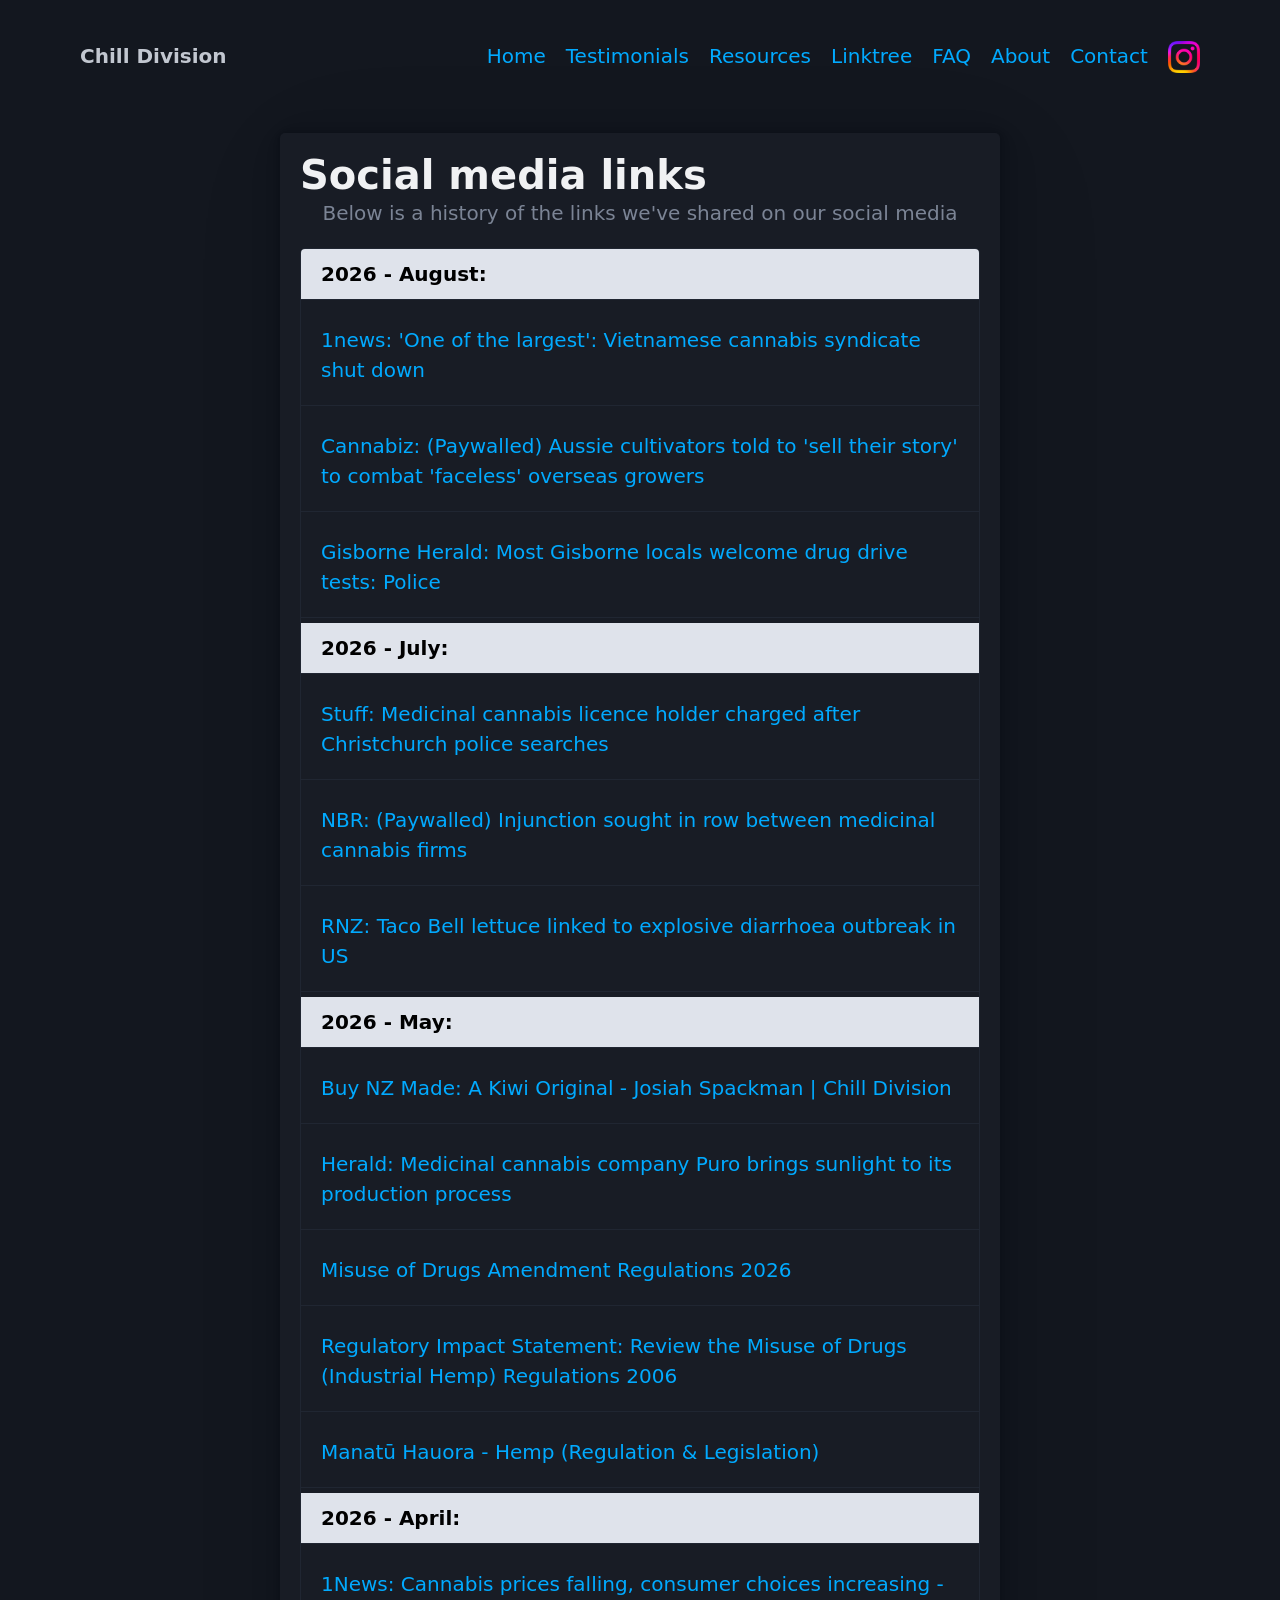
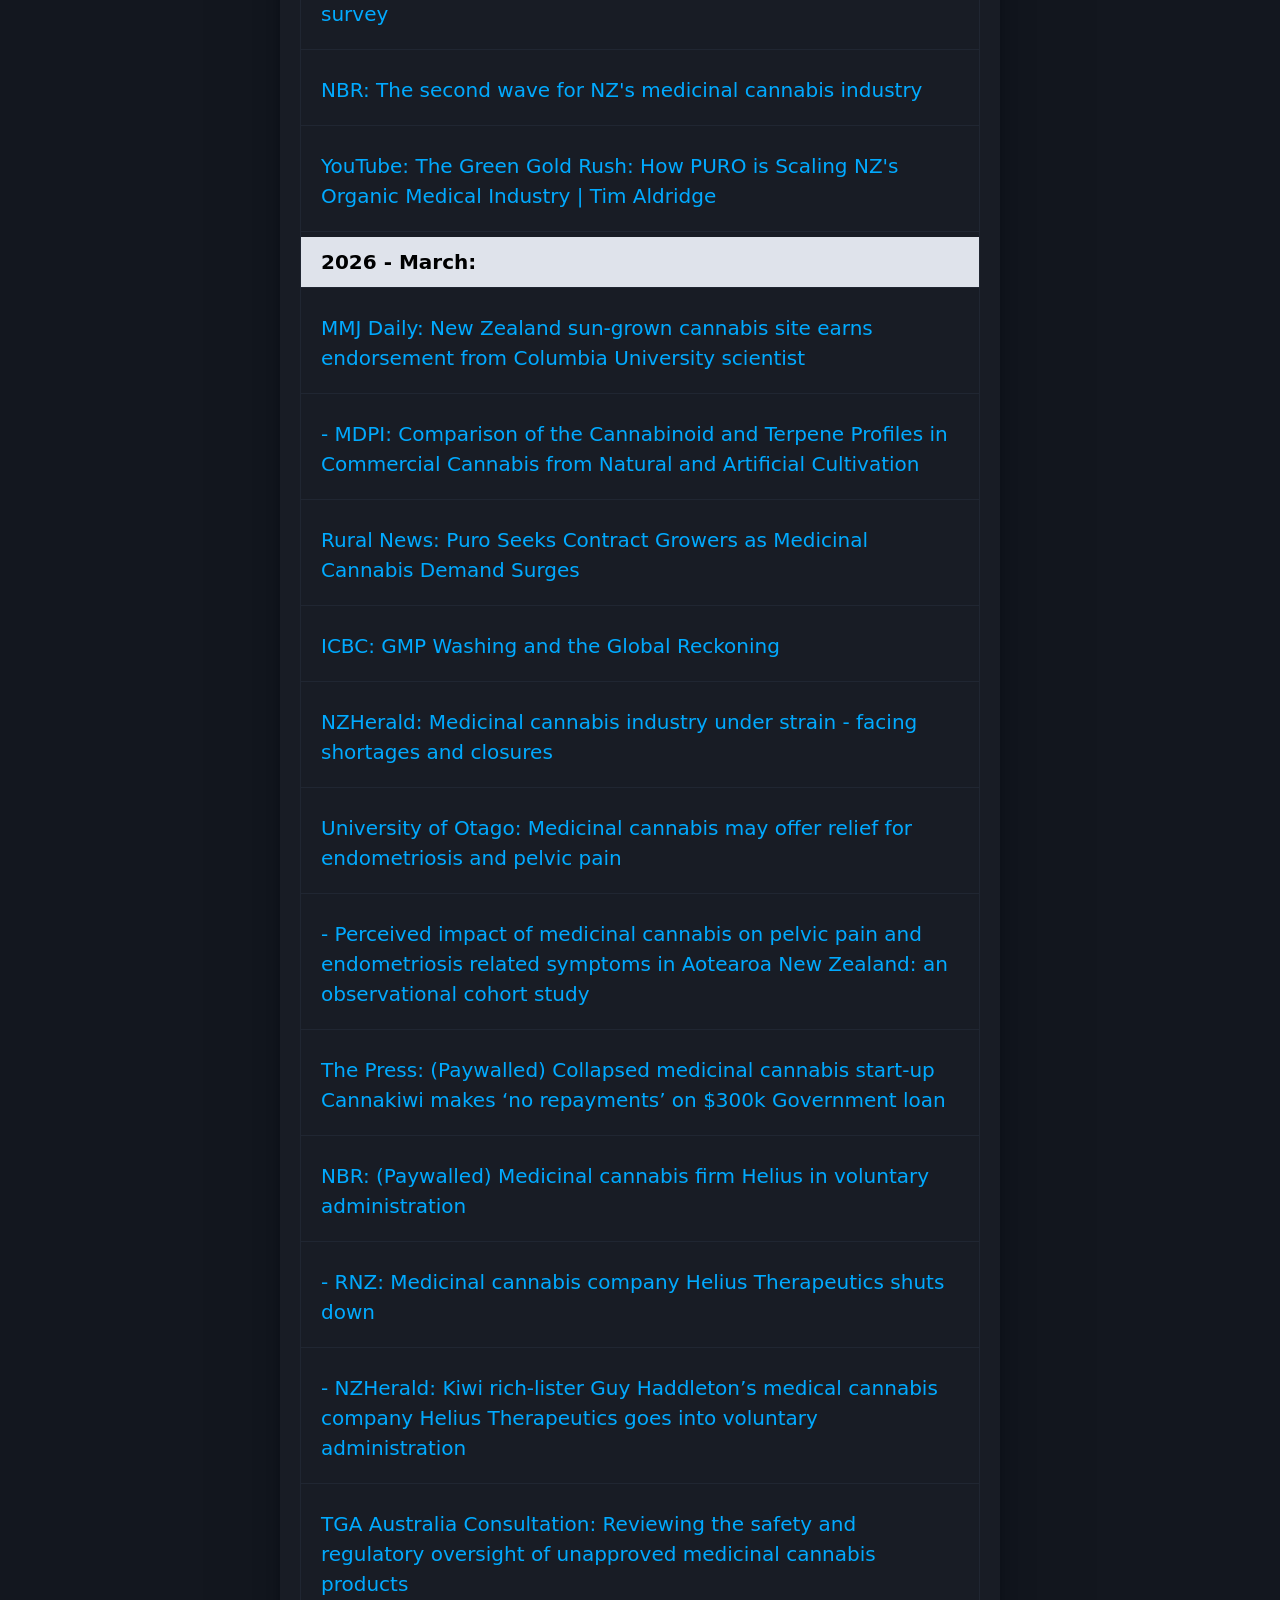
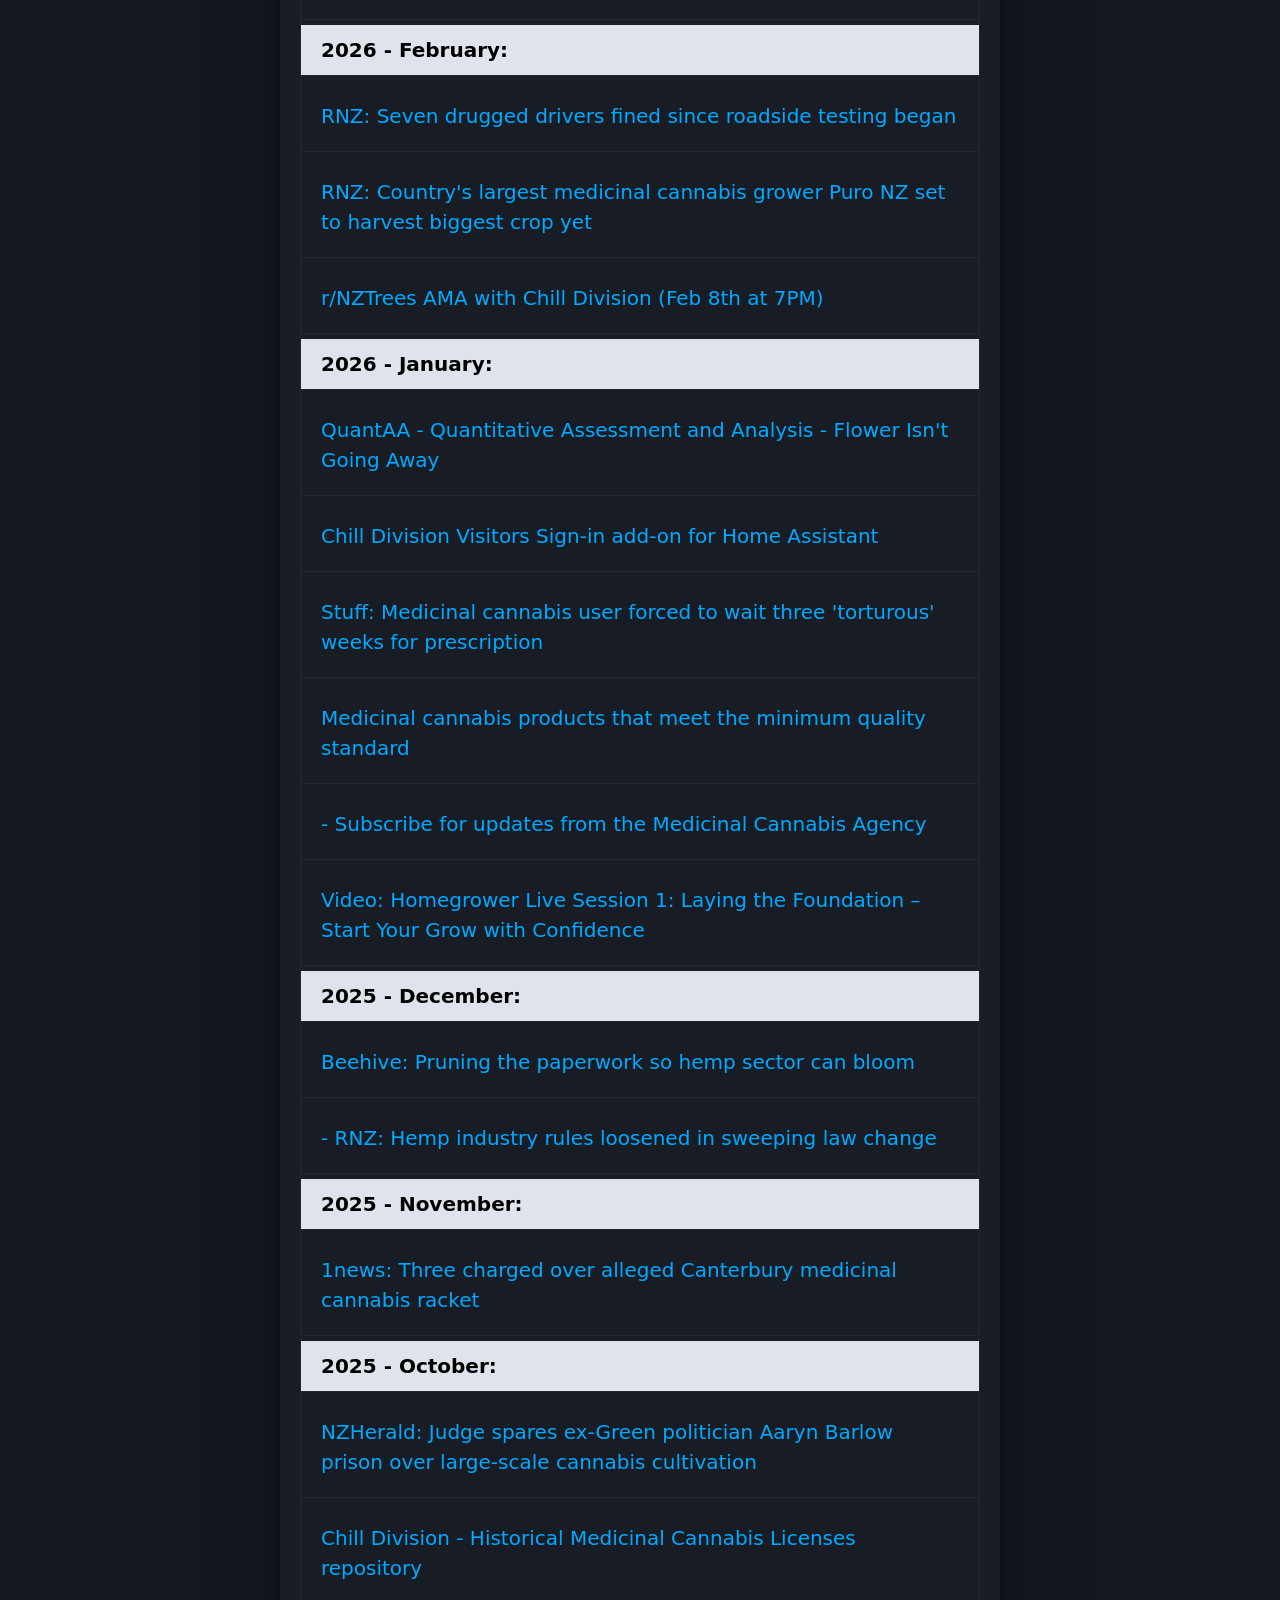
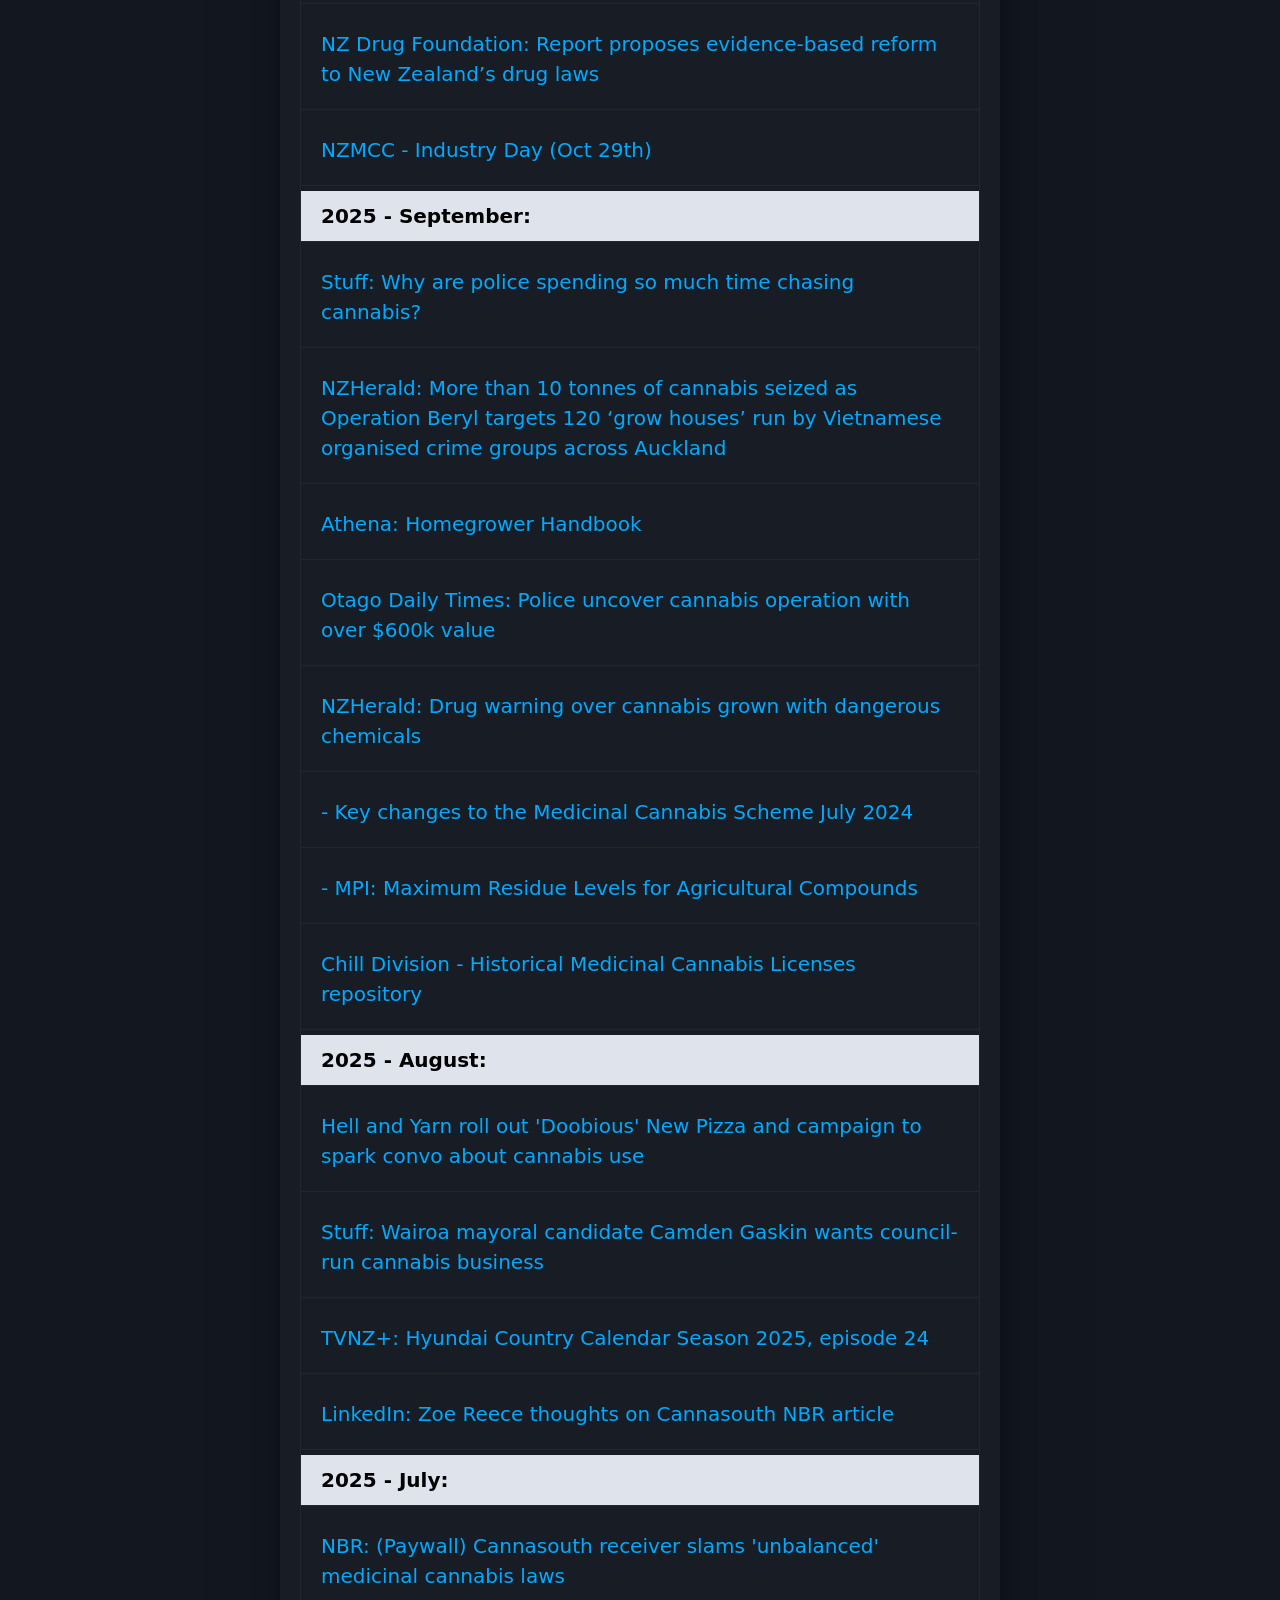
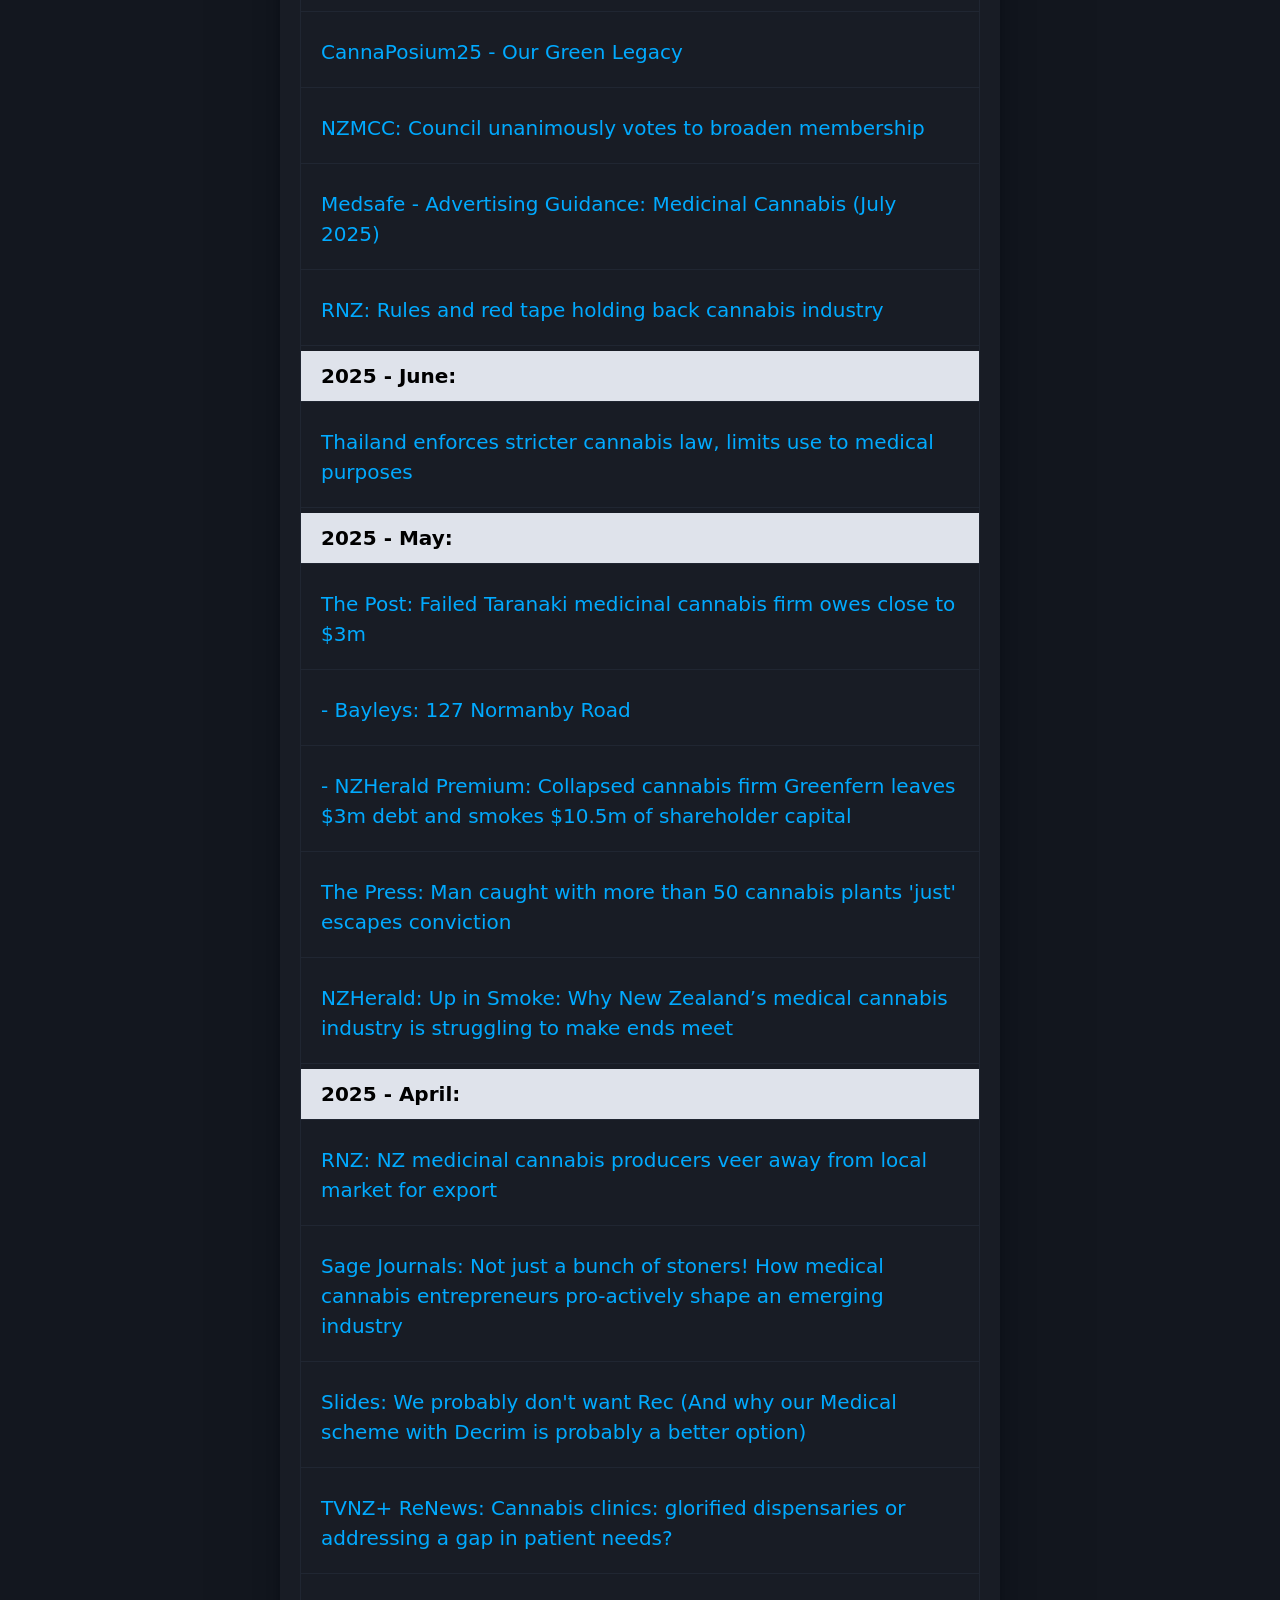
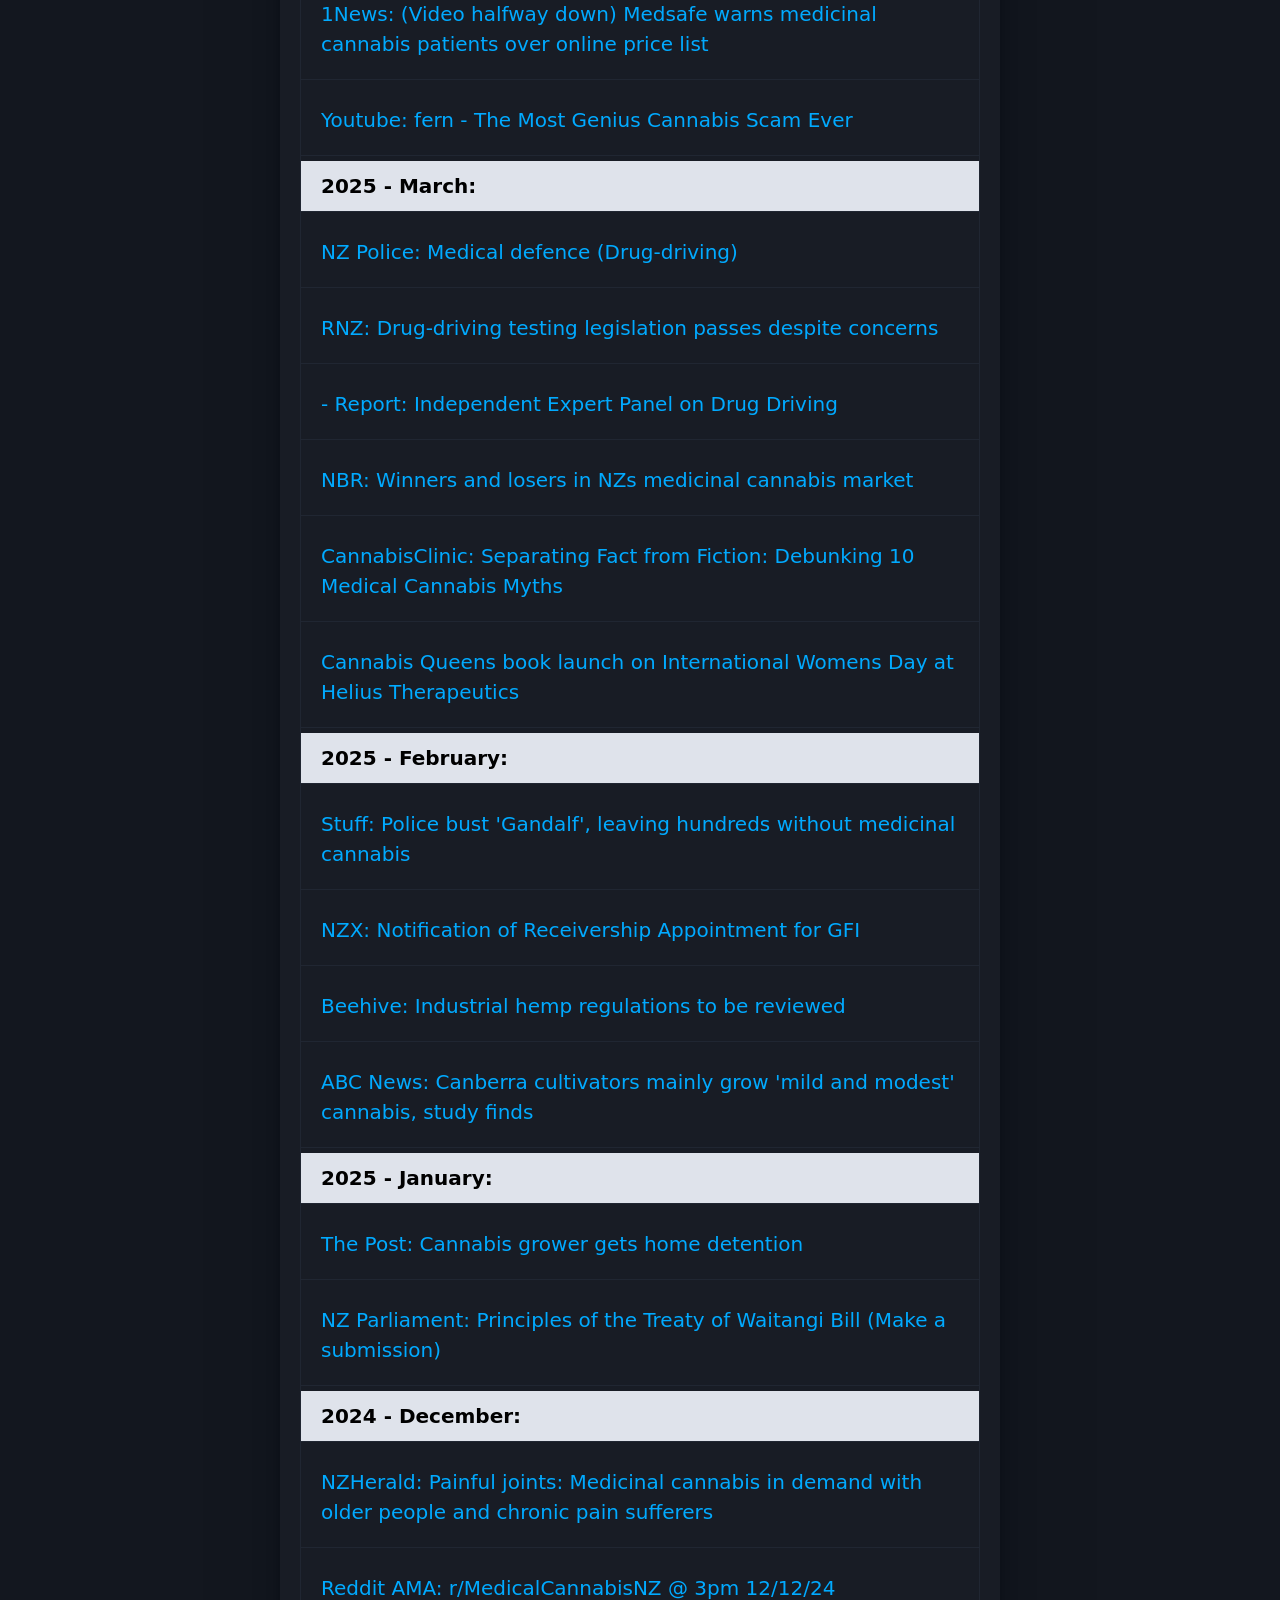
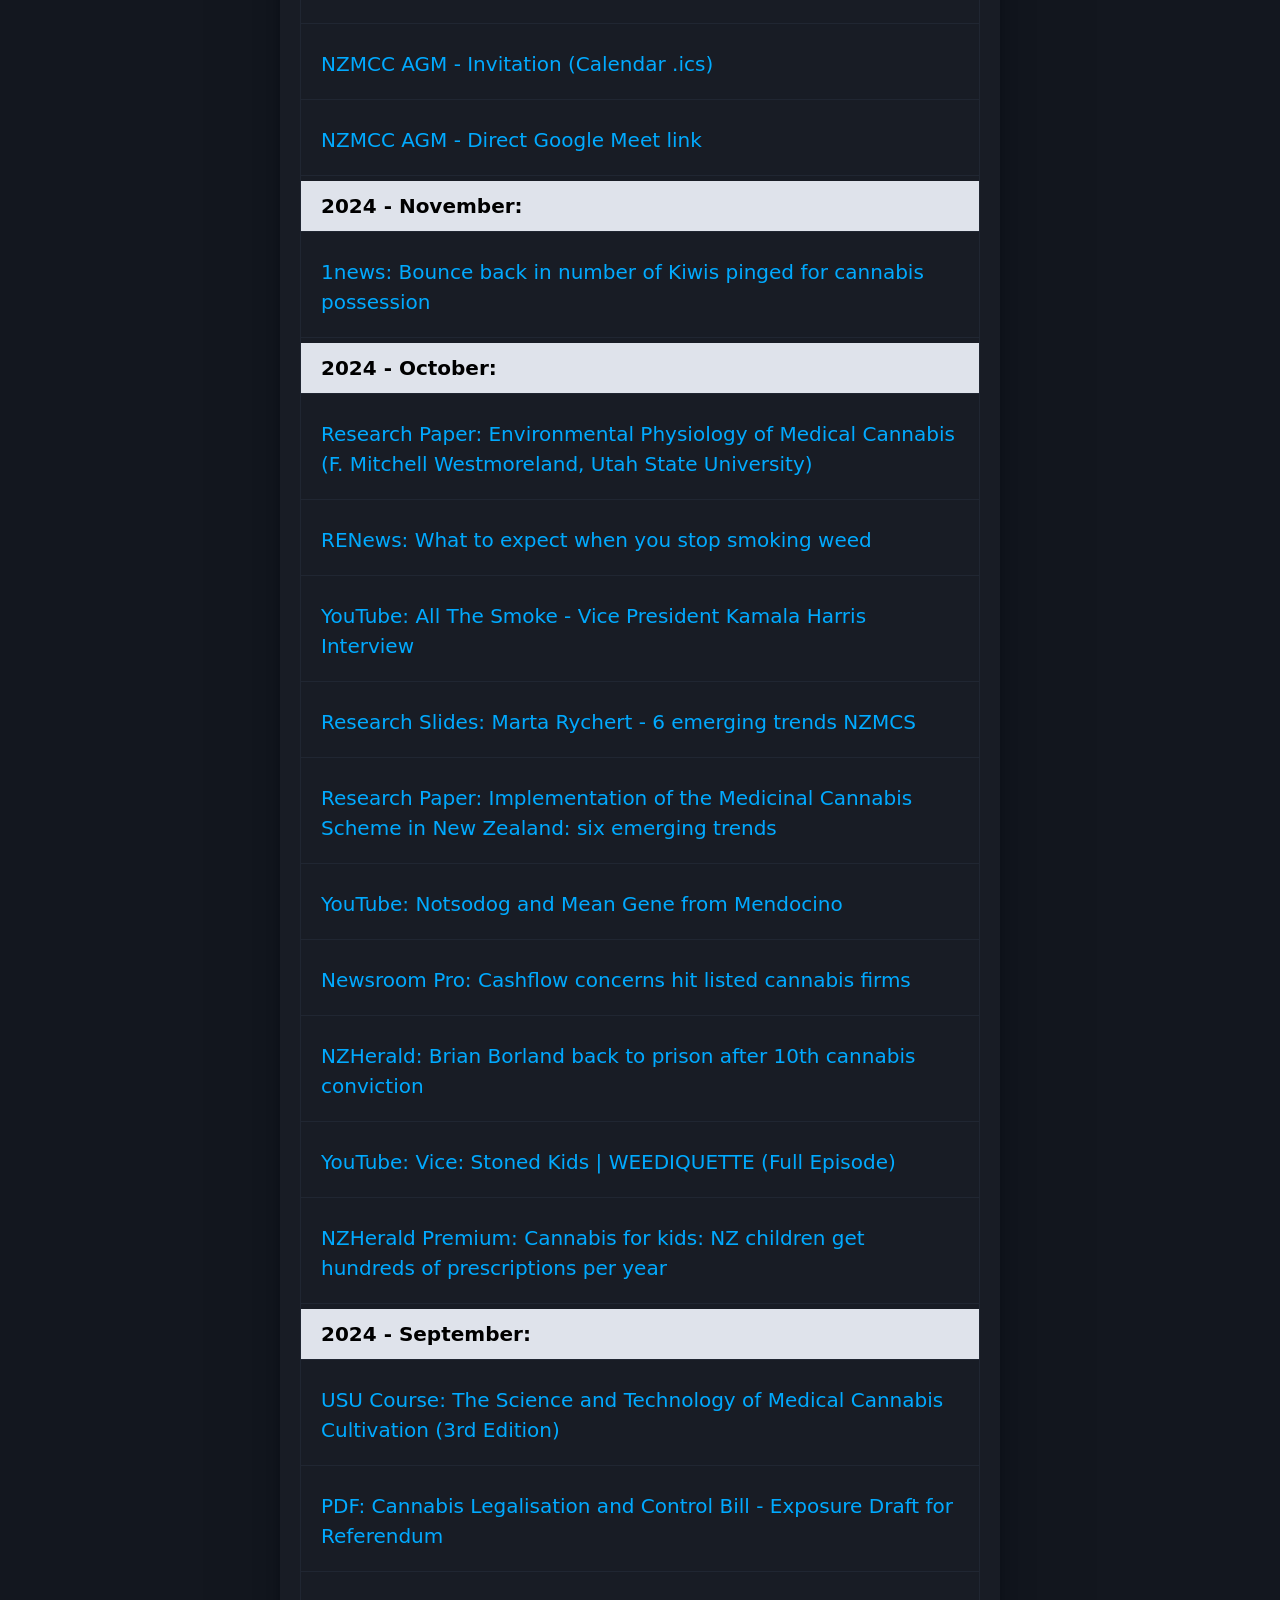
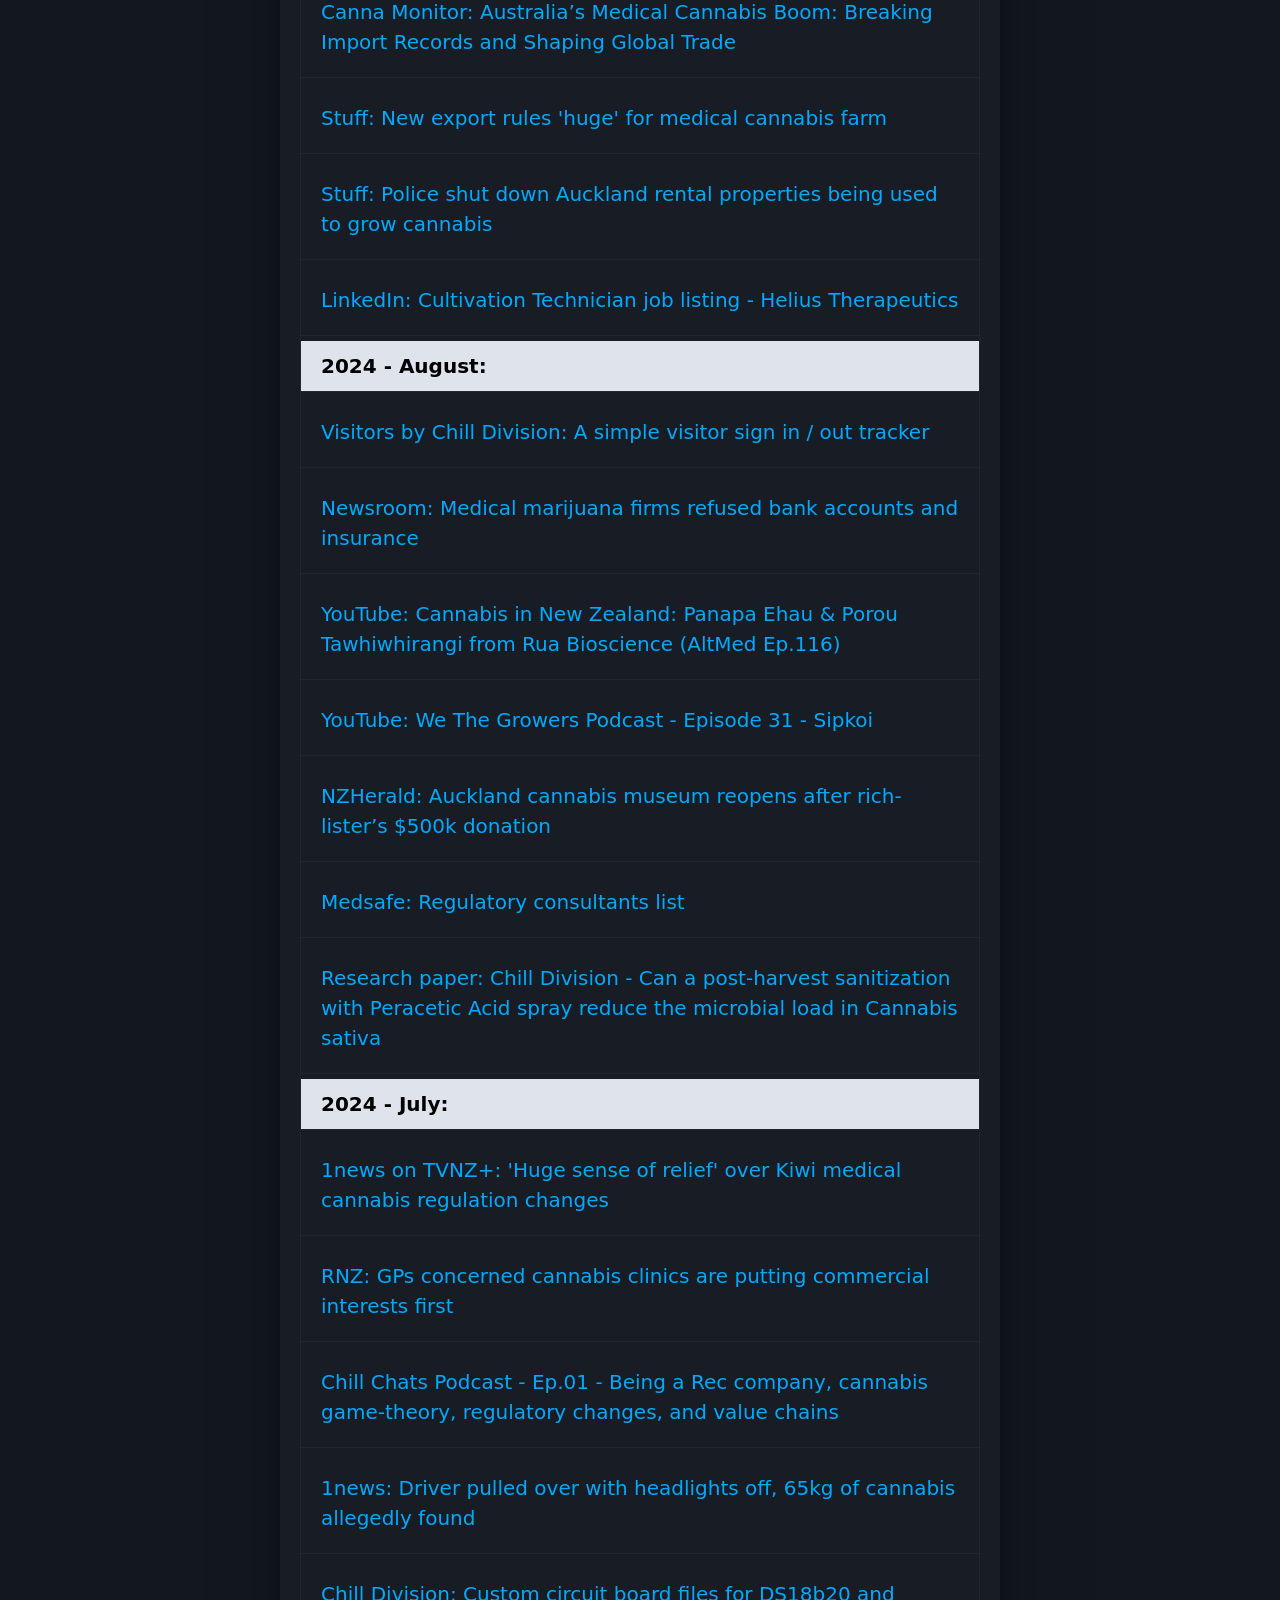
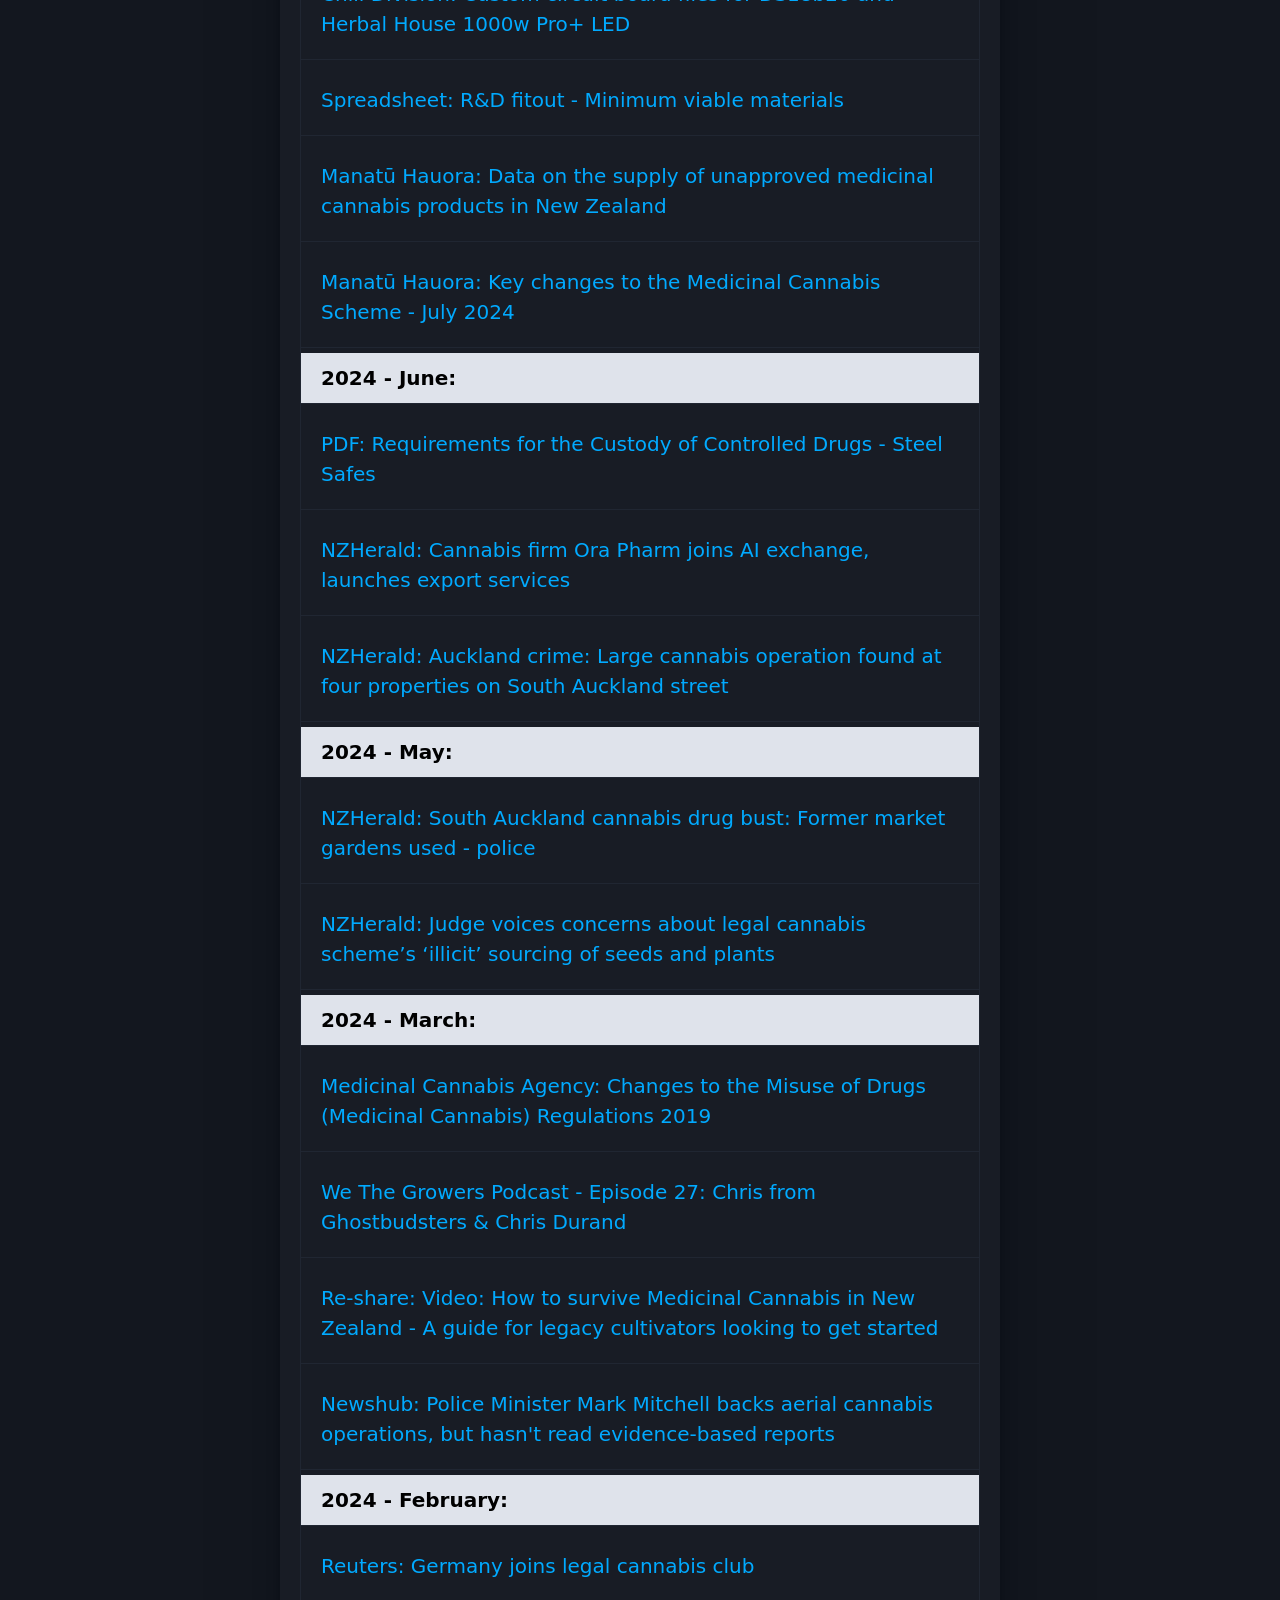
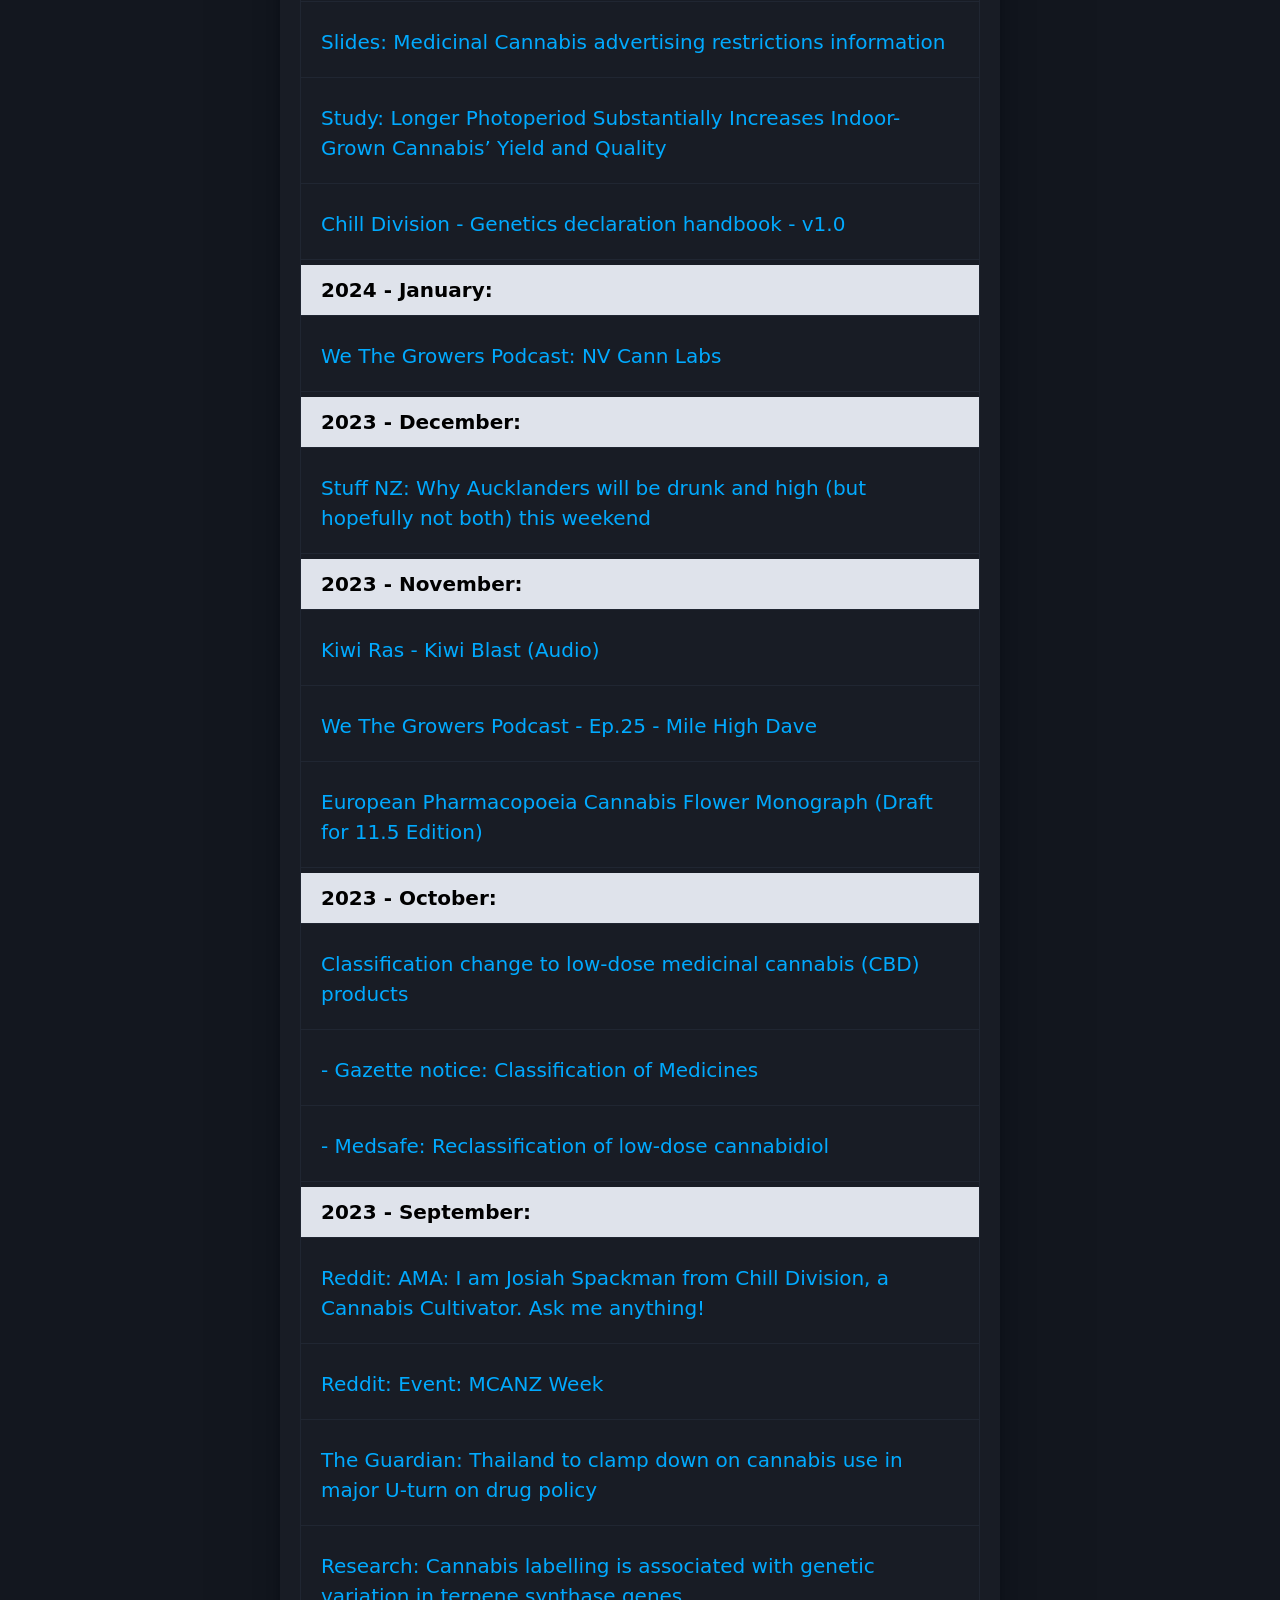
==== commit fd0c8700: "20260825" ====
--- a/index.html
+++ b/index.html
@@ -208,6 +208,11 @@
         <ul class="table-view">
           <li class="table-view-divider">2026 - August:</li>
           <li class="table-view-cell">
+            <a class="push-right" href="https://www.1news.co.nz/2026/08/25/one-of-the-largest-vietnamese-cannabis-syndicate-shut-down/" target="_new">
+              <strong>1news: 'One of the largest': Vietnamese cannabis syndicate shut down</strong>
+            </a>
+          </li>
+          <li class="table-view-cell">
             <a class="push-right" href="https://www.cannabiz.com.au/aussie-cultivators-told-to-sell-their-story-to-combat-faceless-overseas-growers/" target="_new">
               <strong>Cannabiz: (Paywalled) Aussie cultivators told to 'sell their story' to combat 'faceless' overseas growers</strong>
             </a>
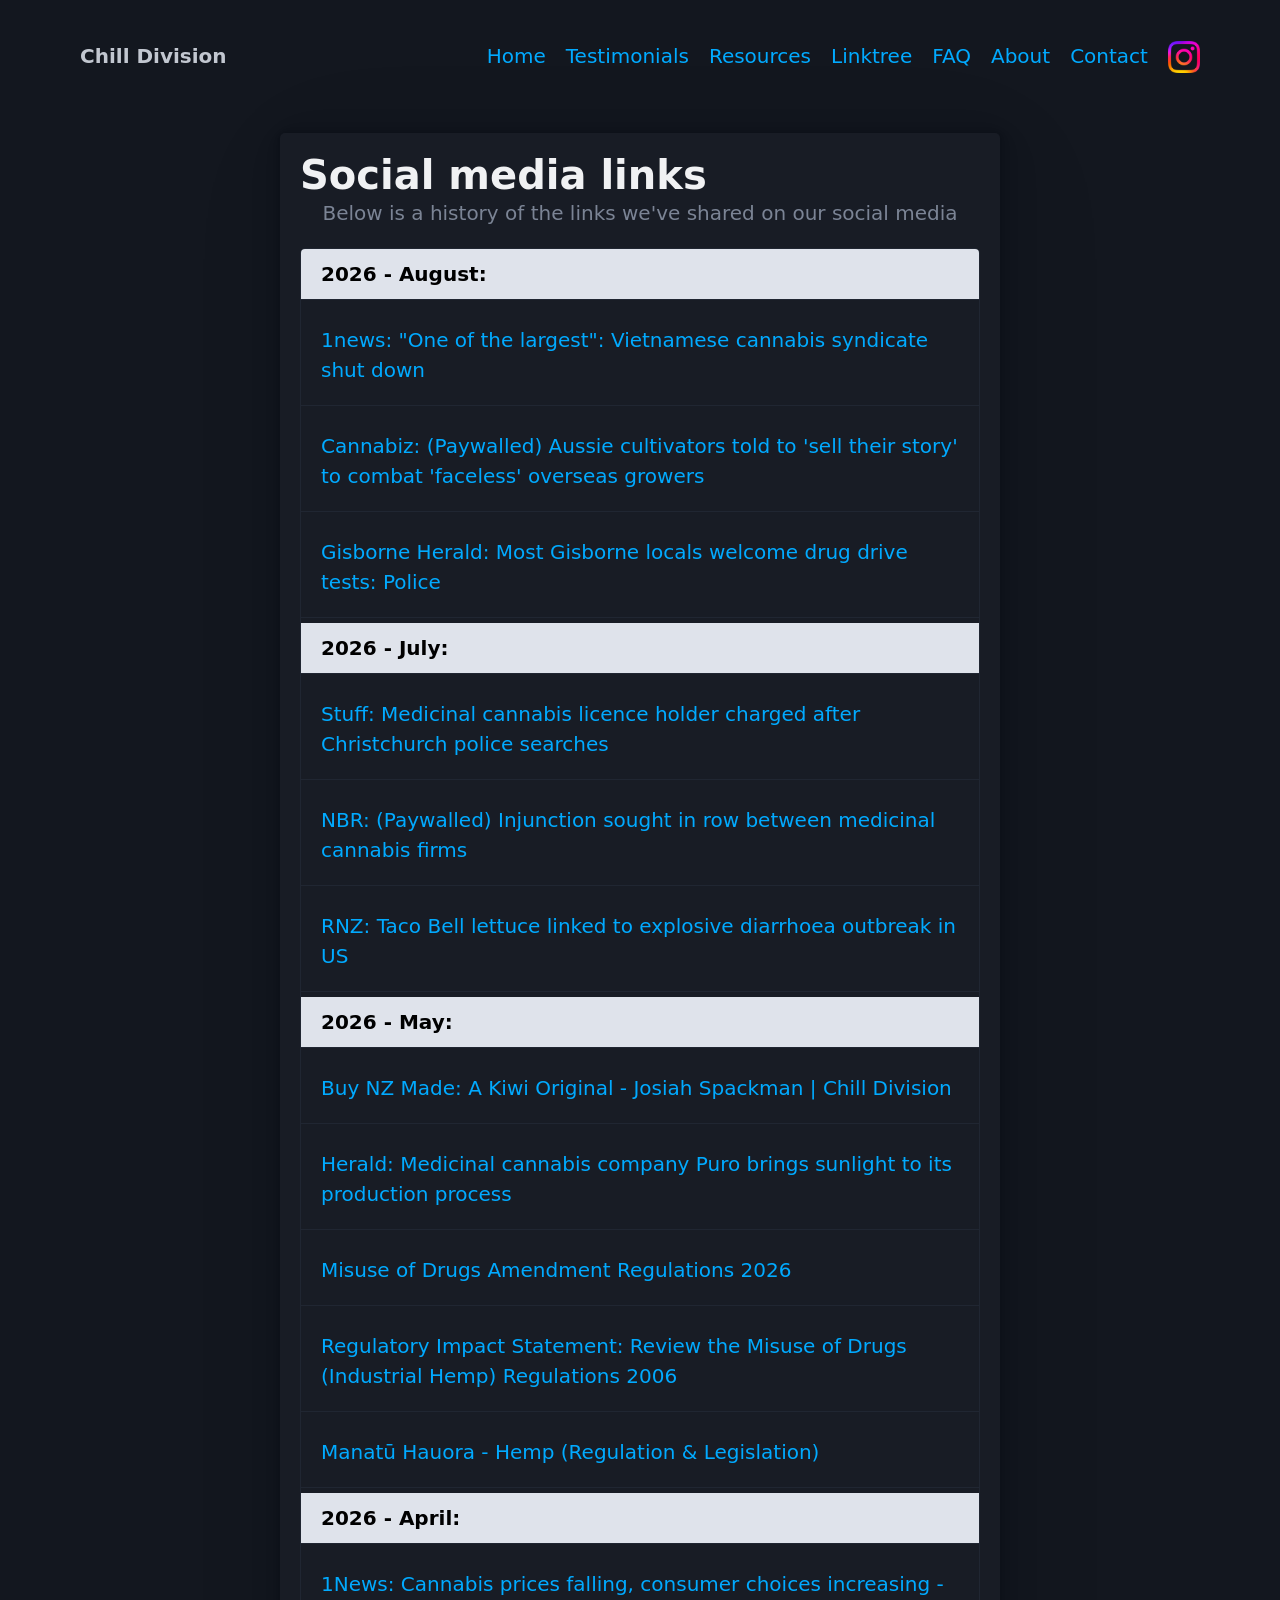
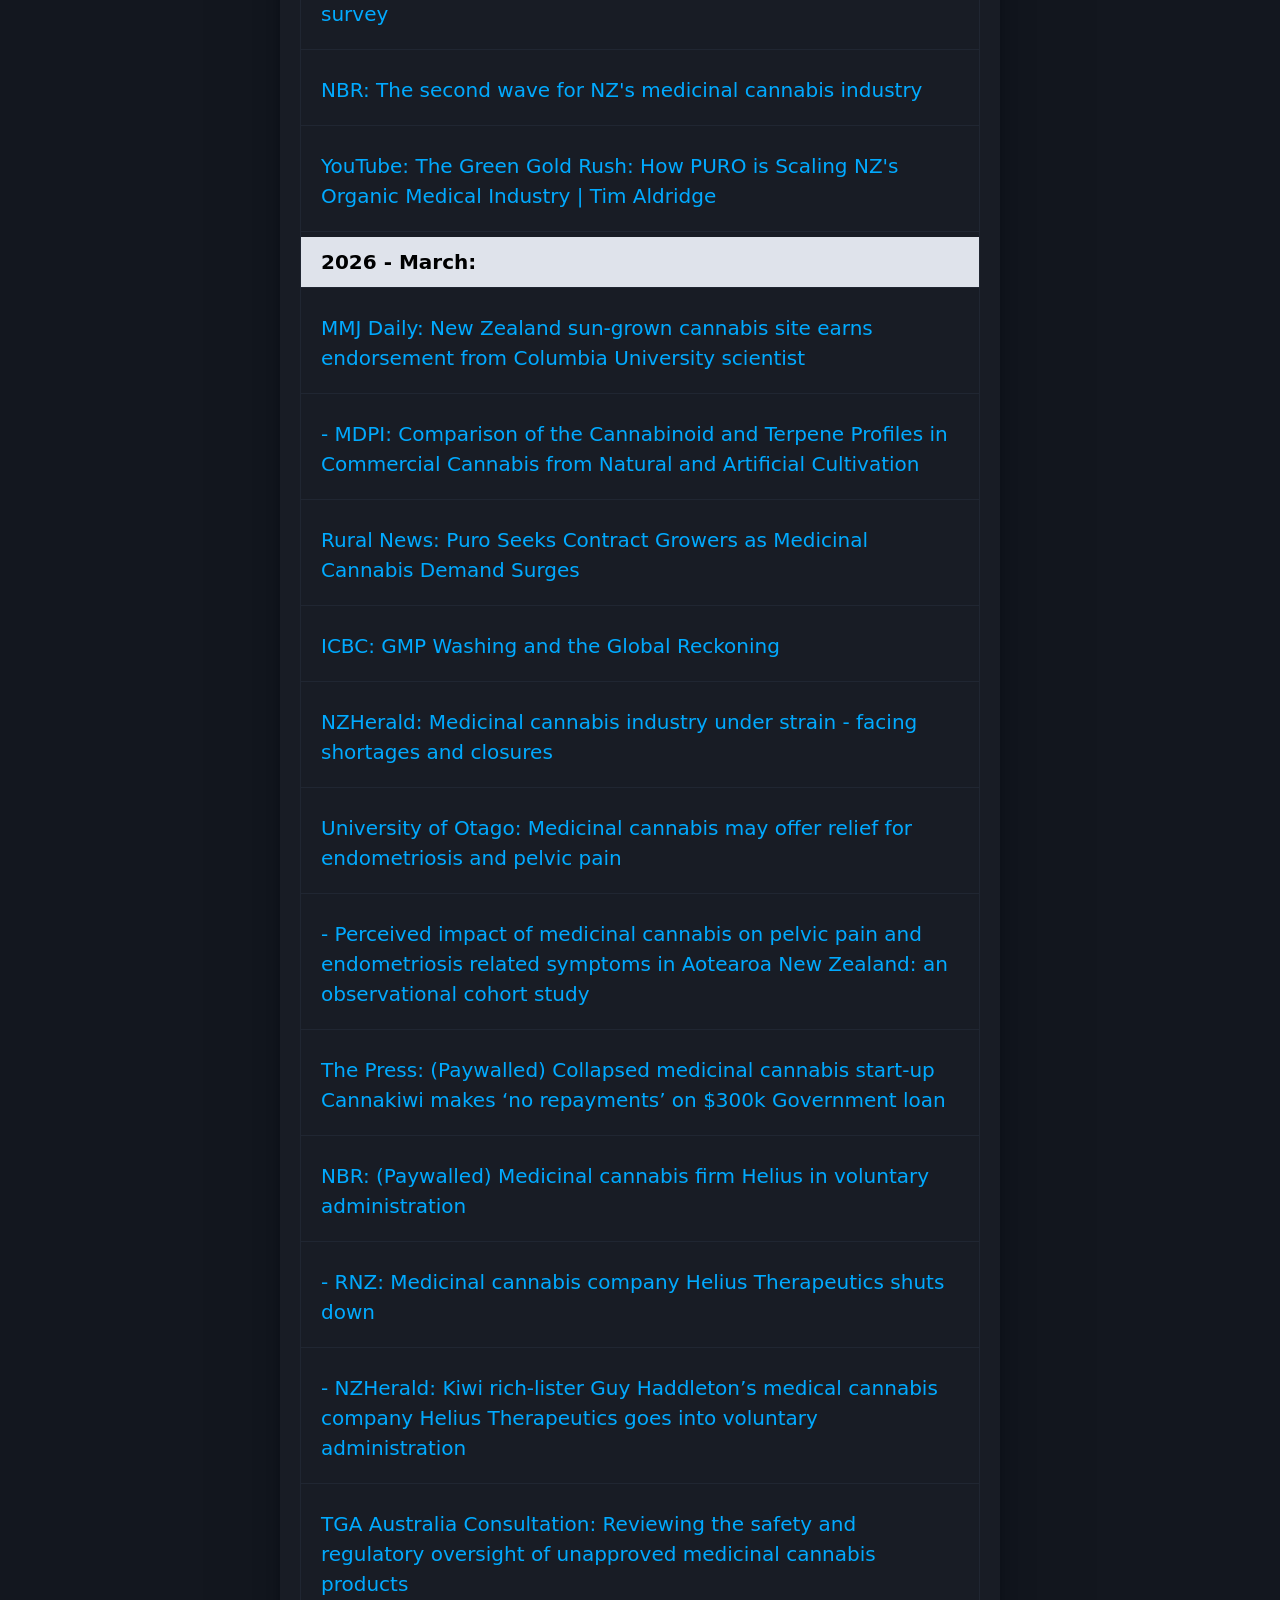
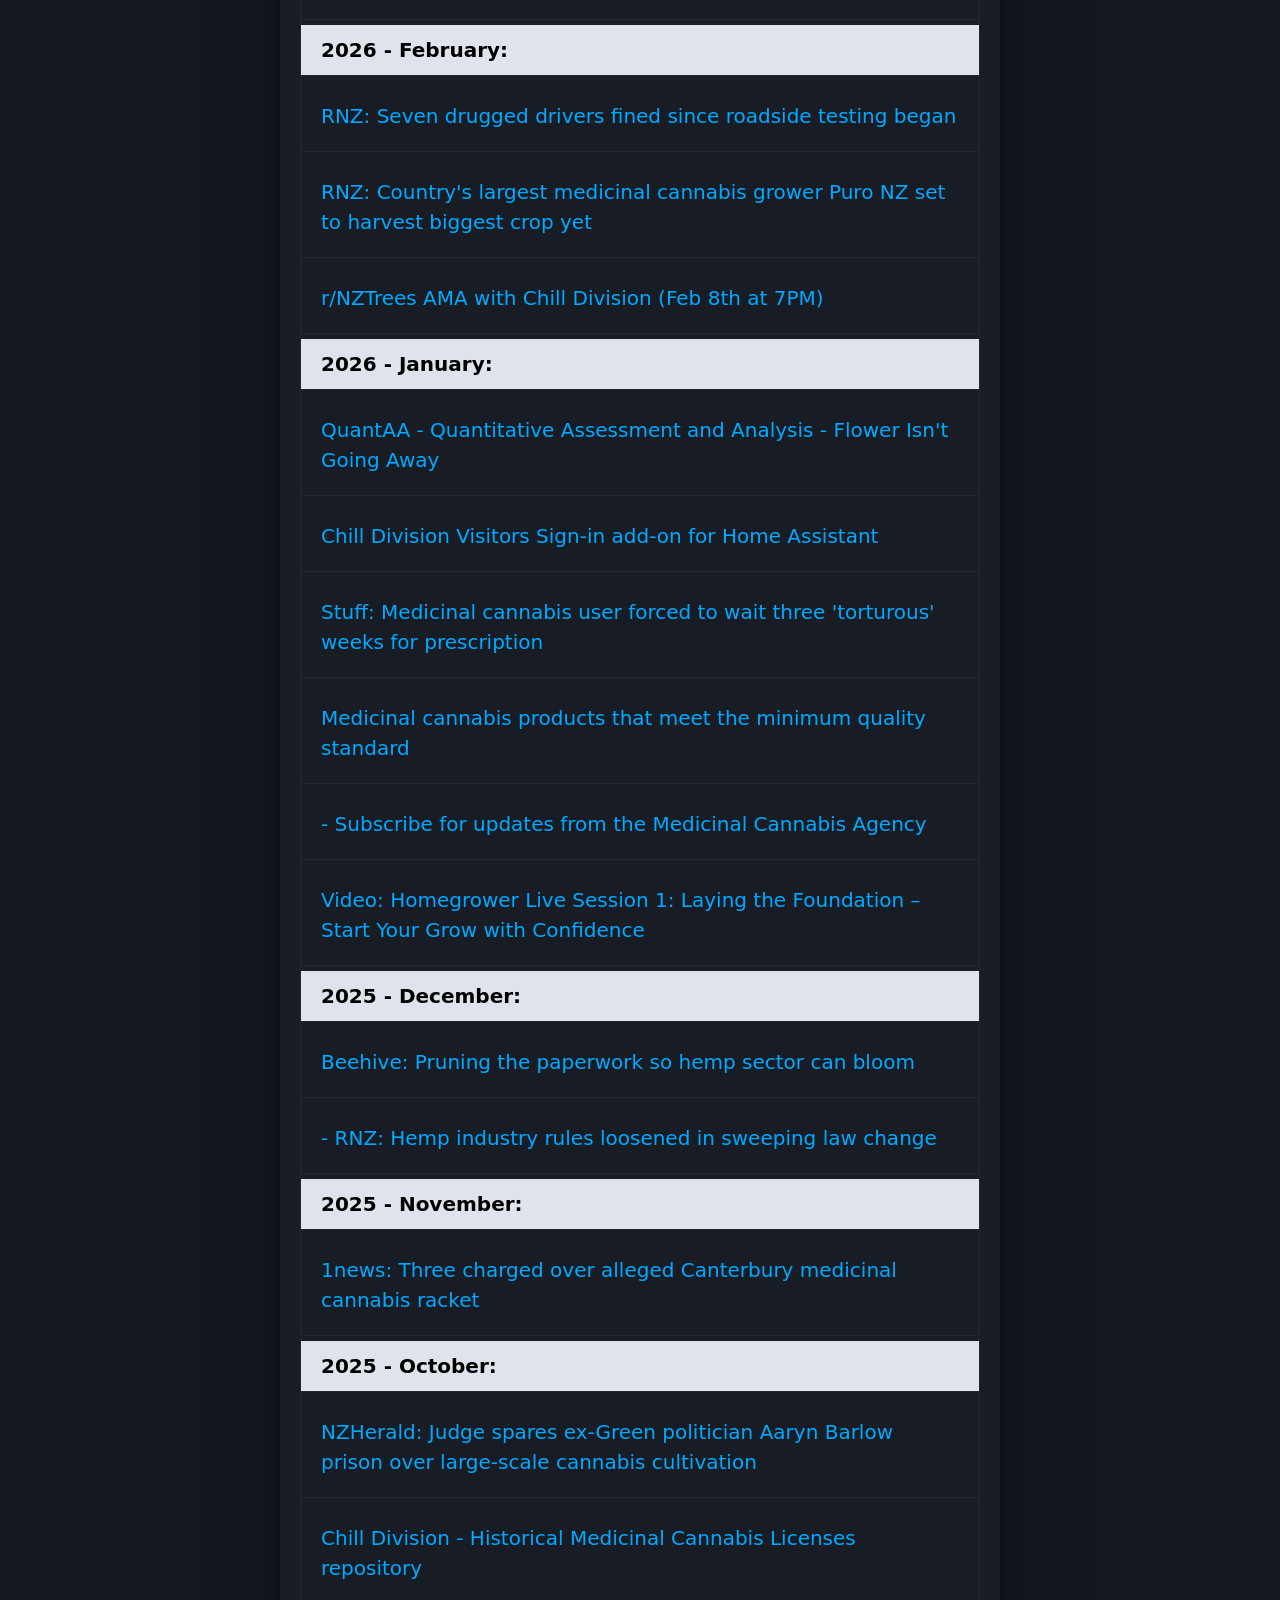
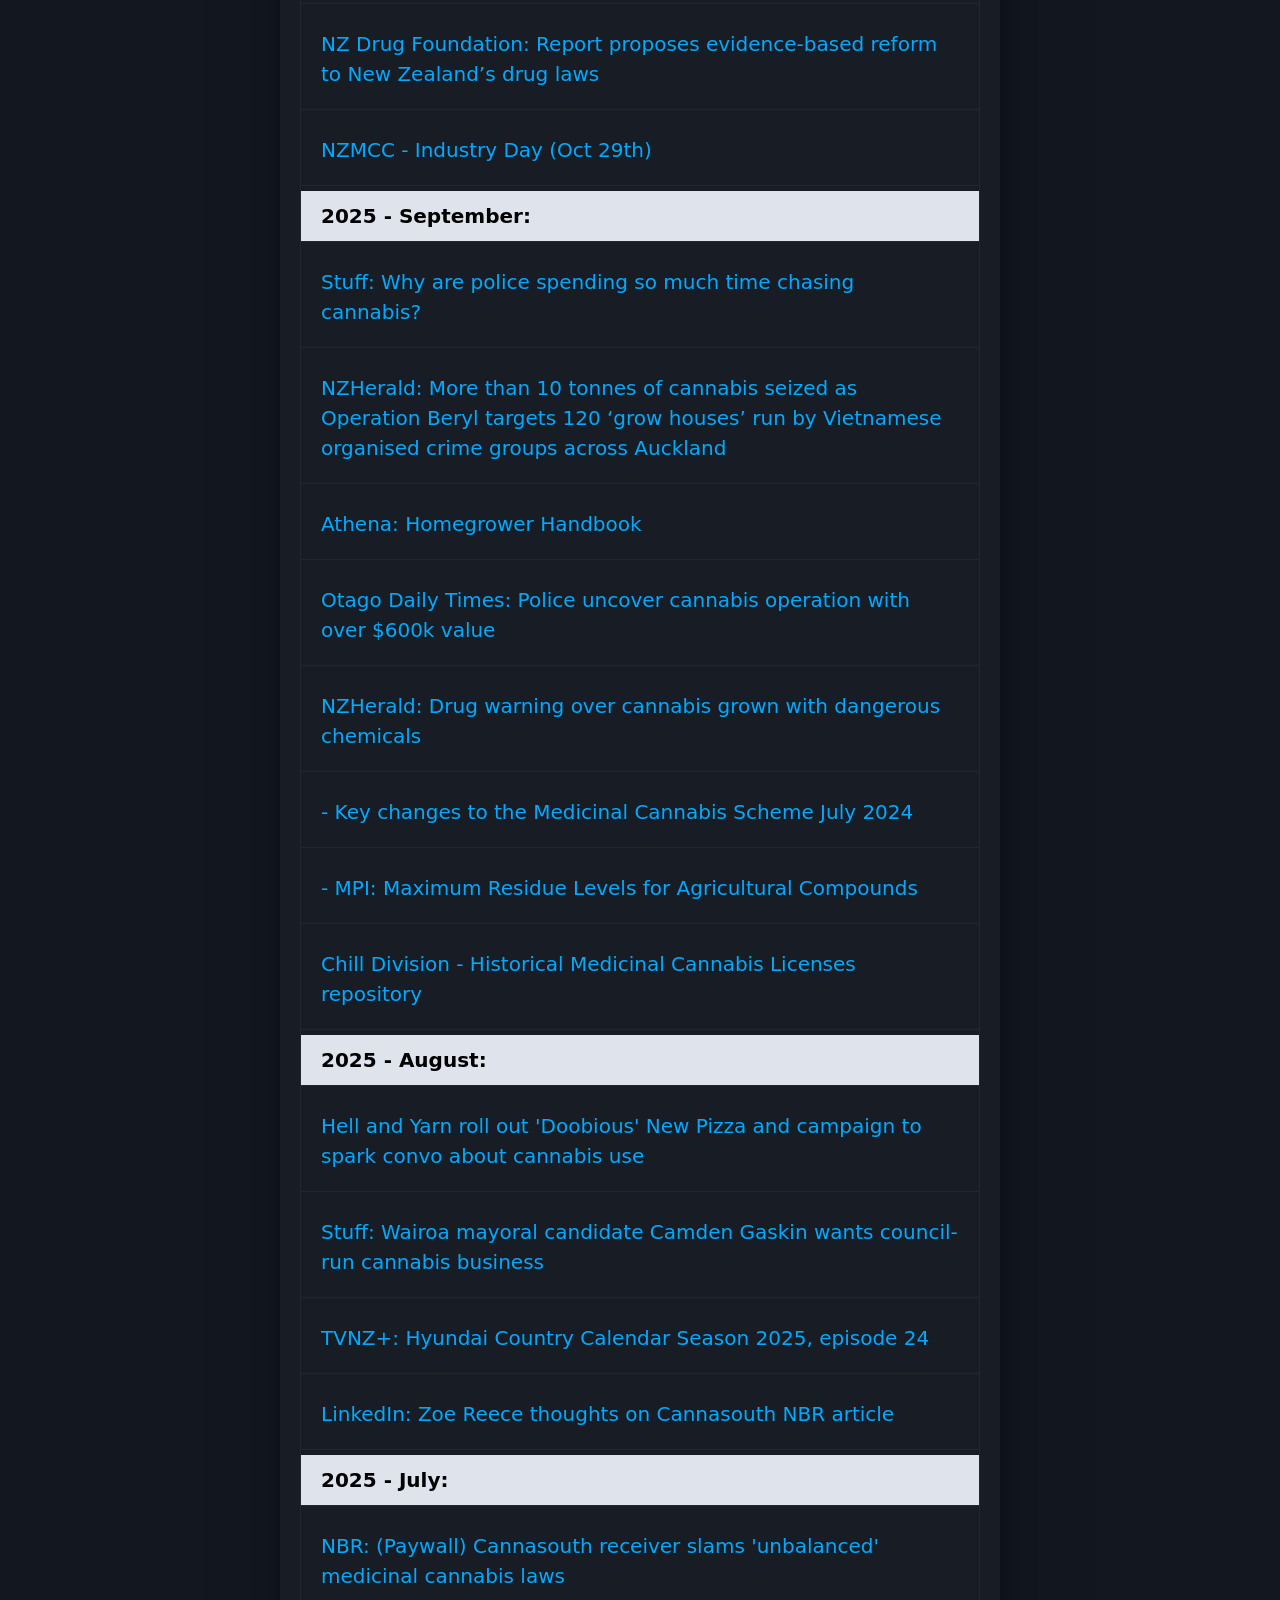
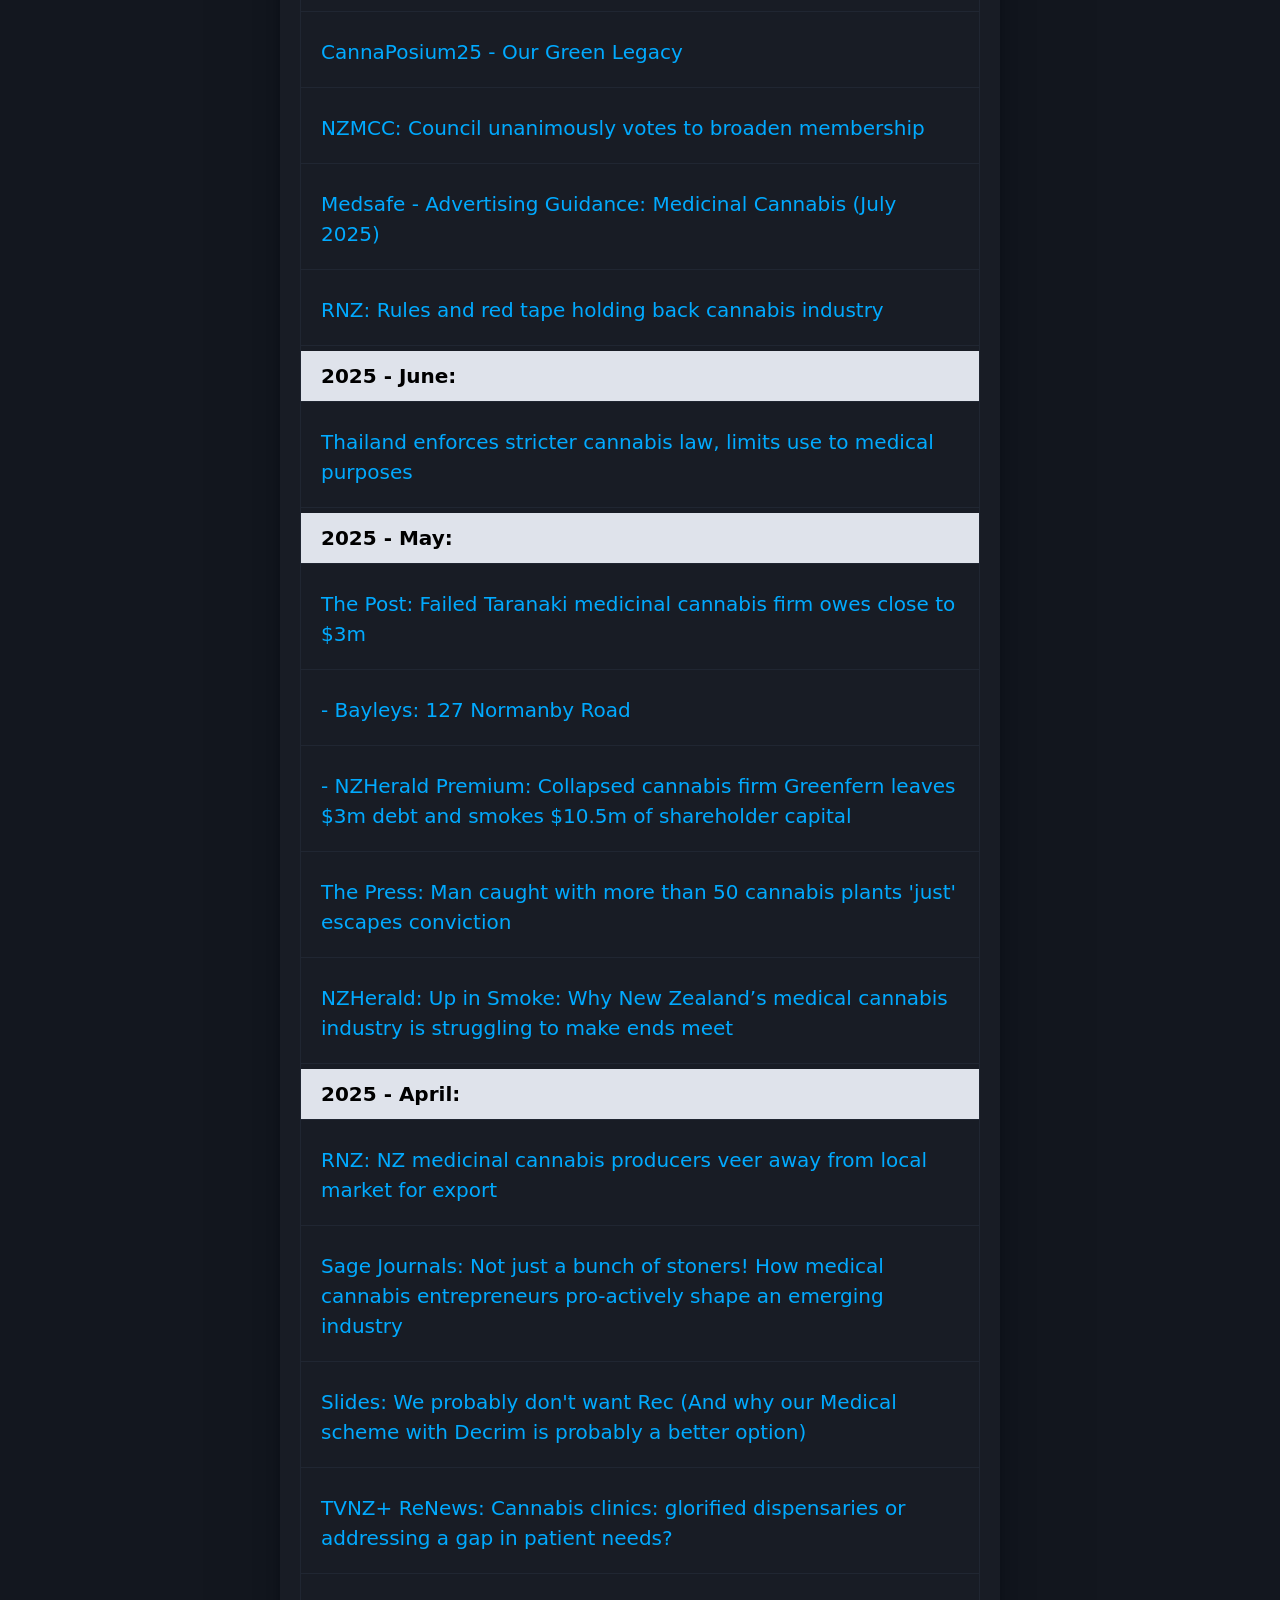
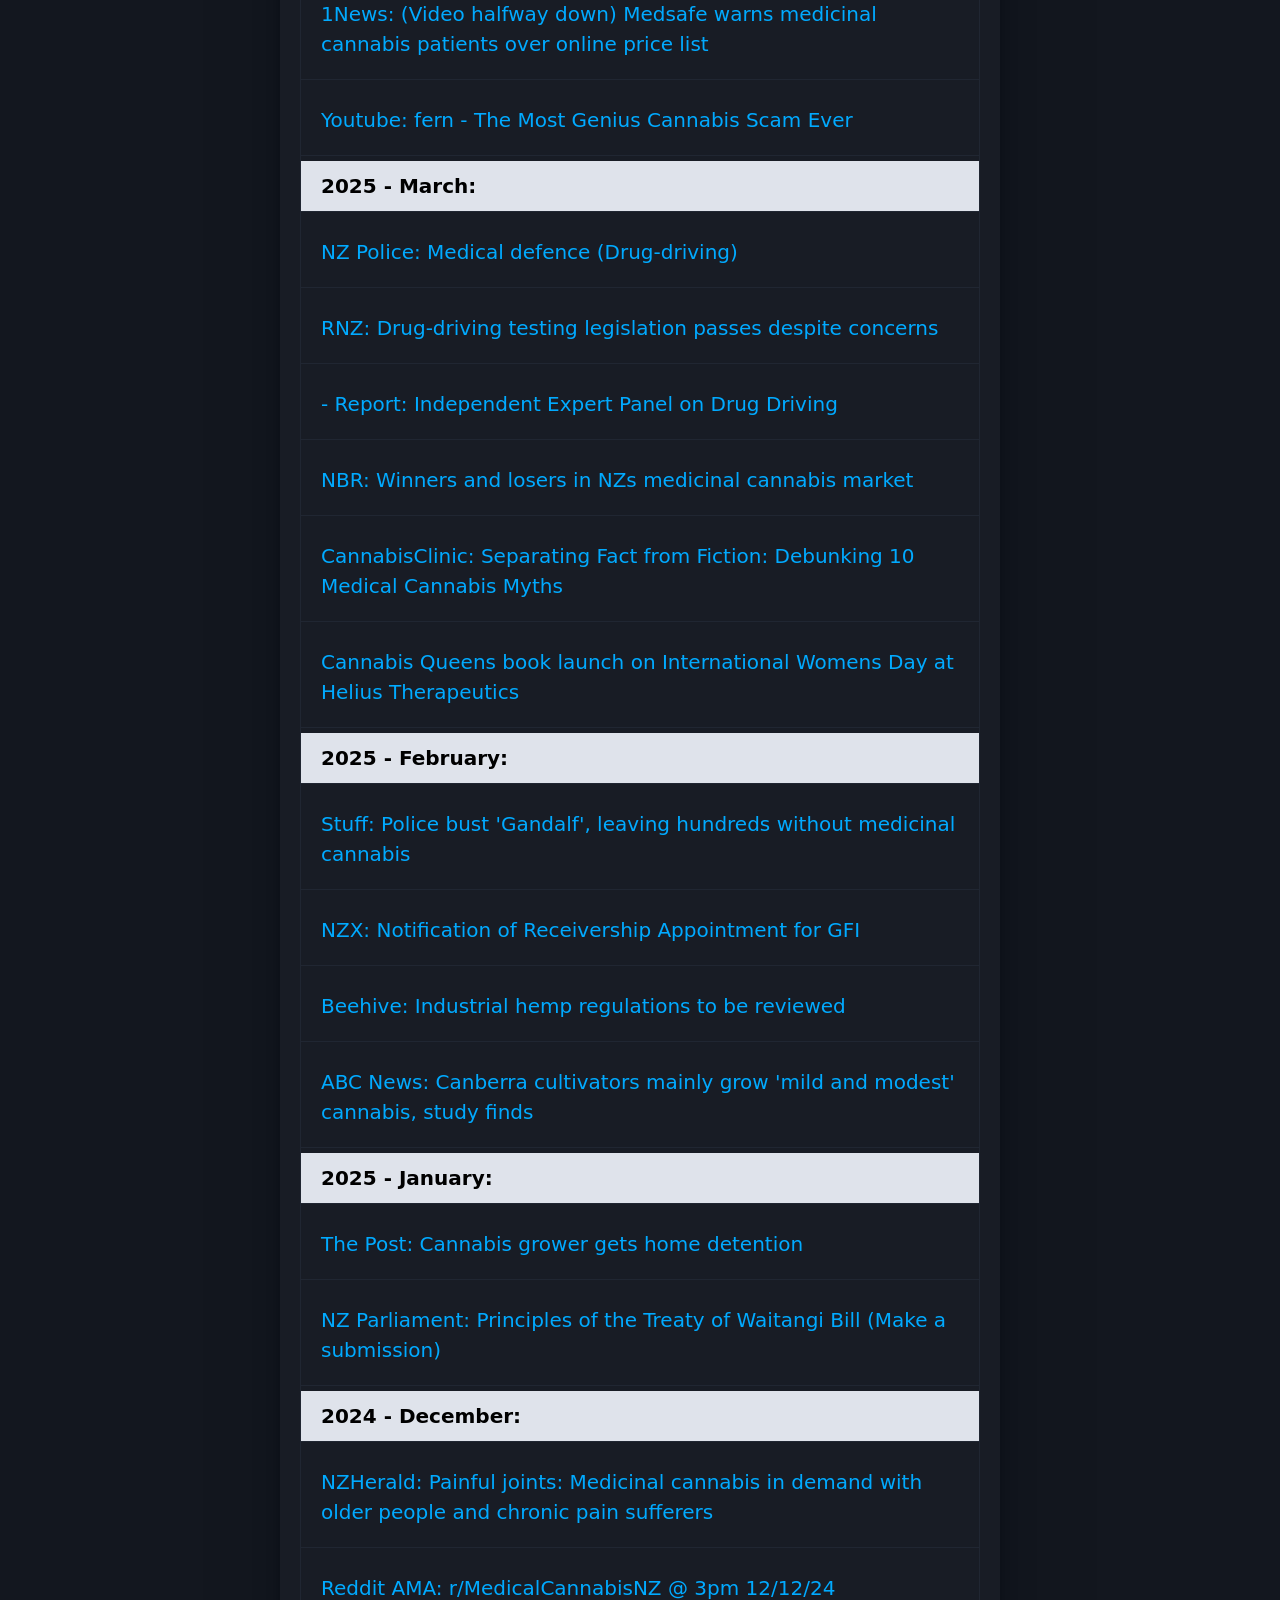
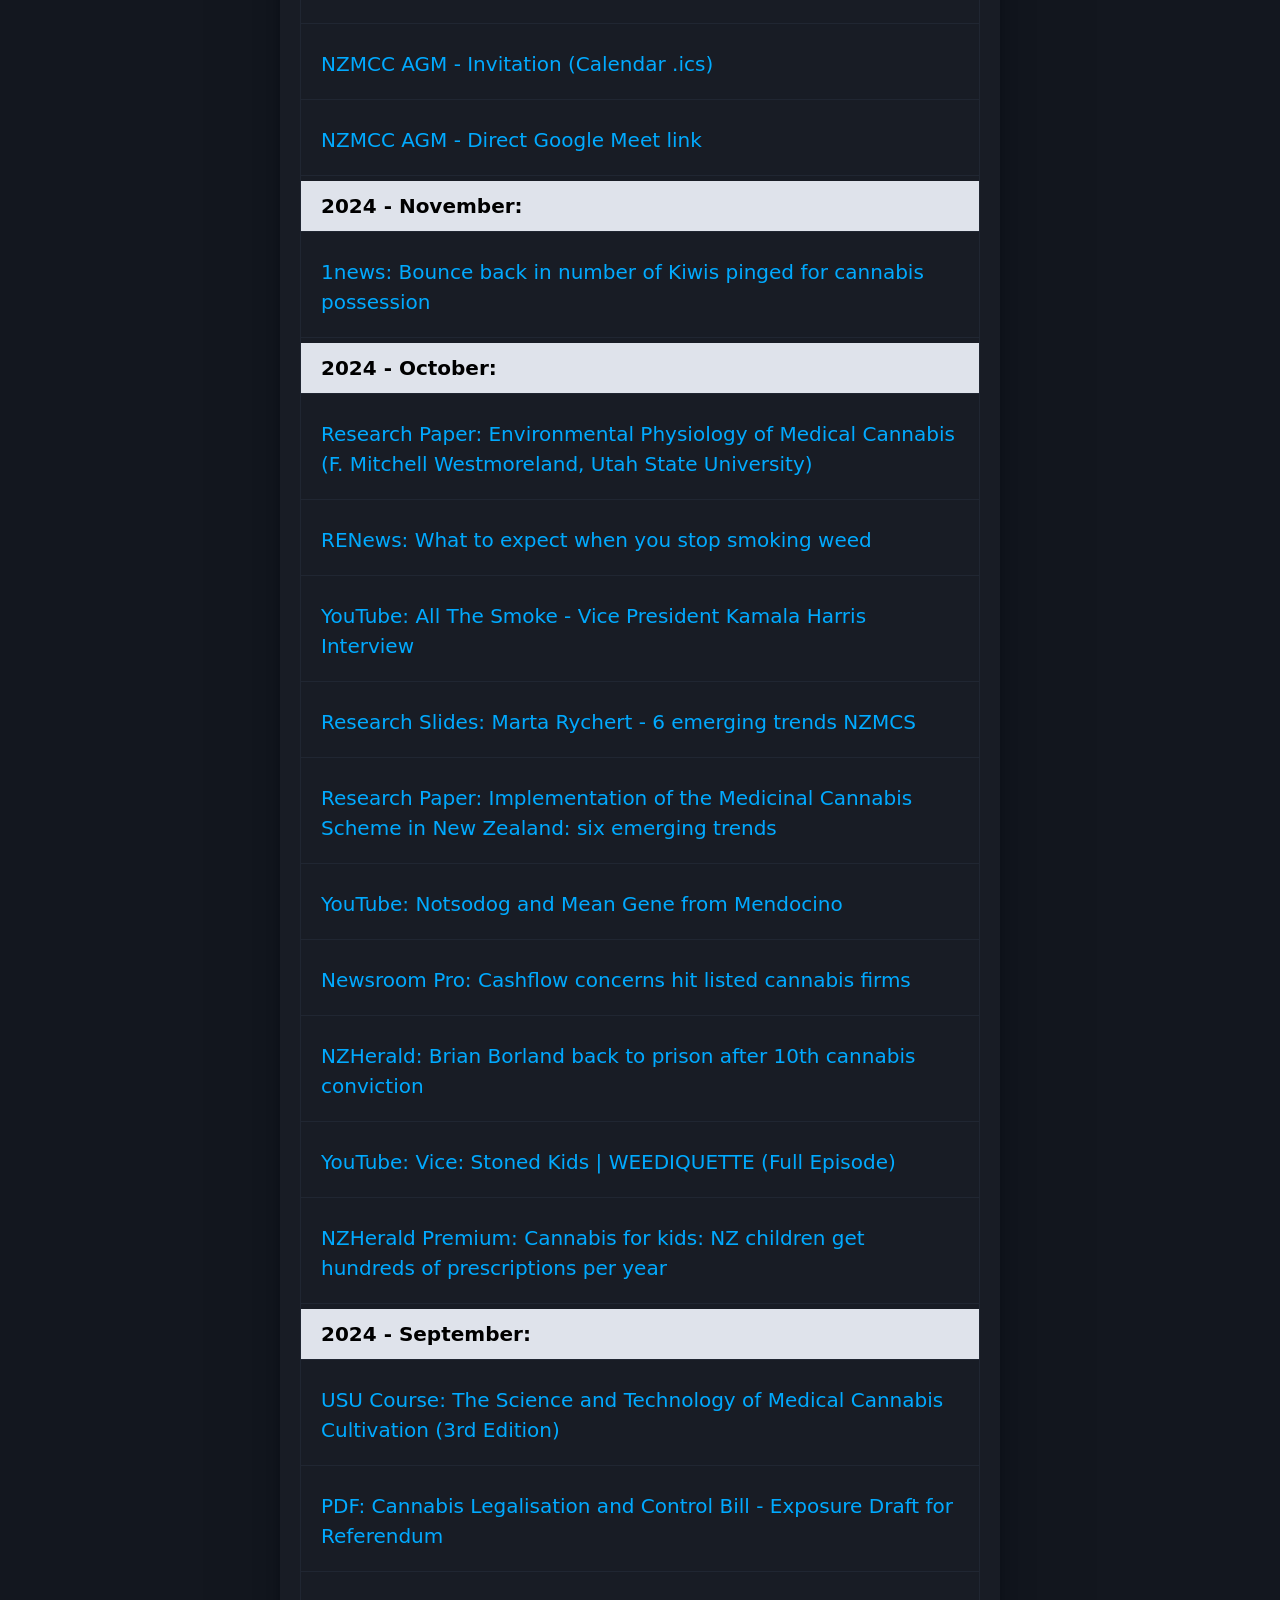
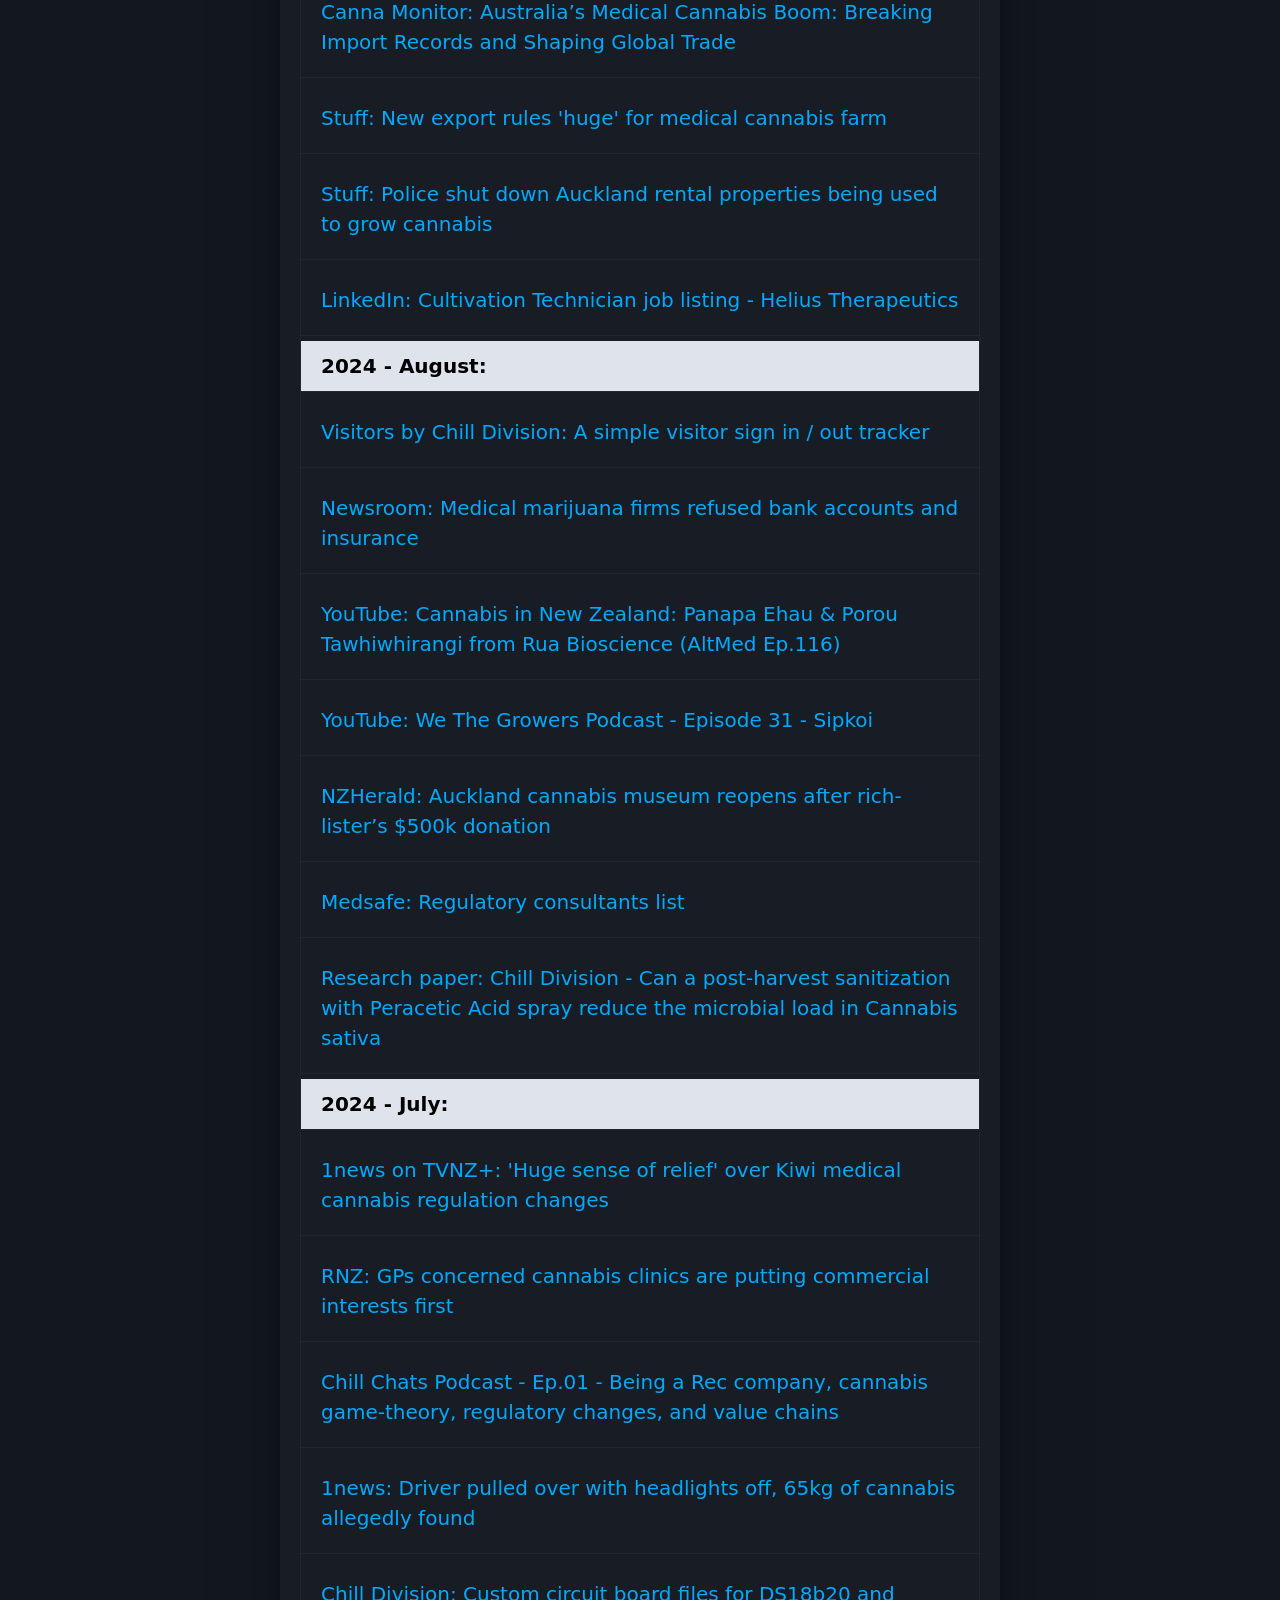
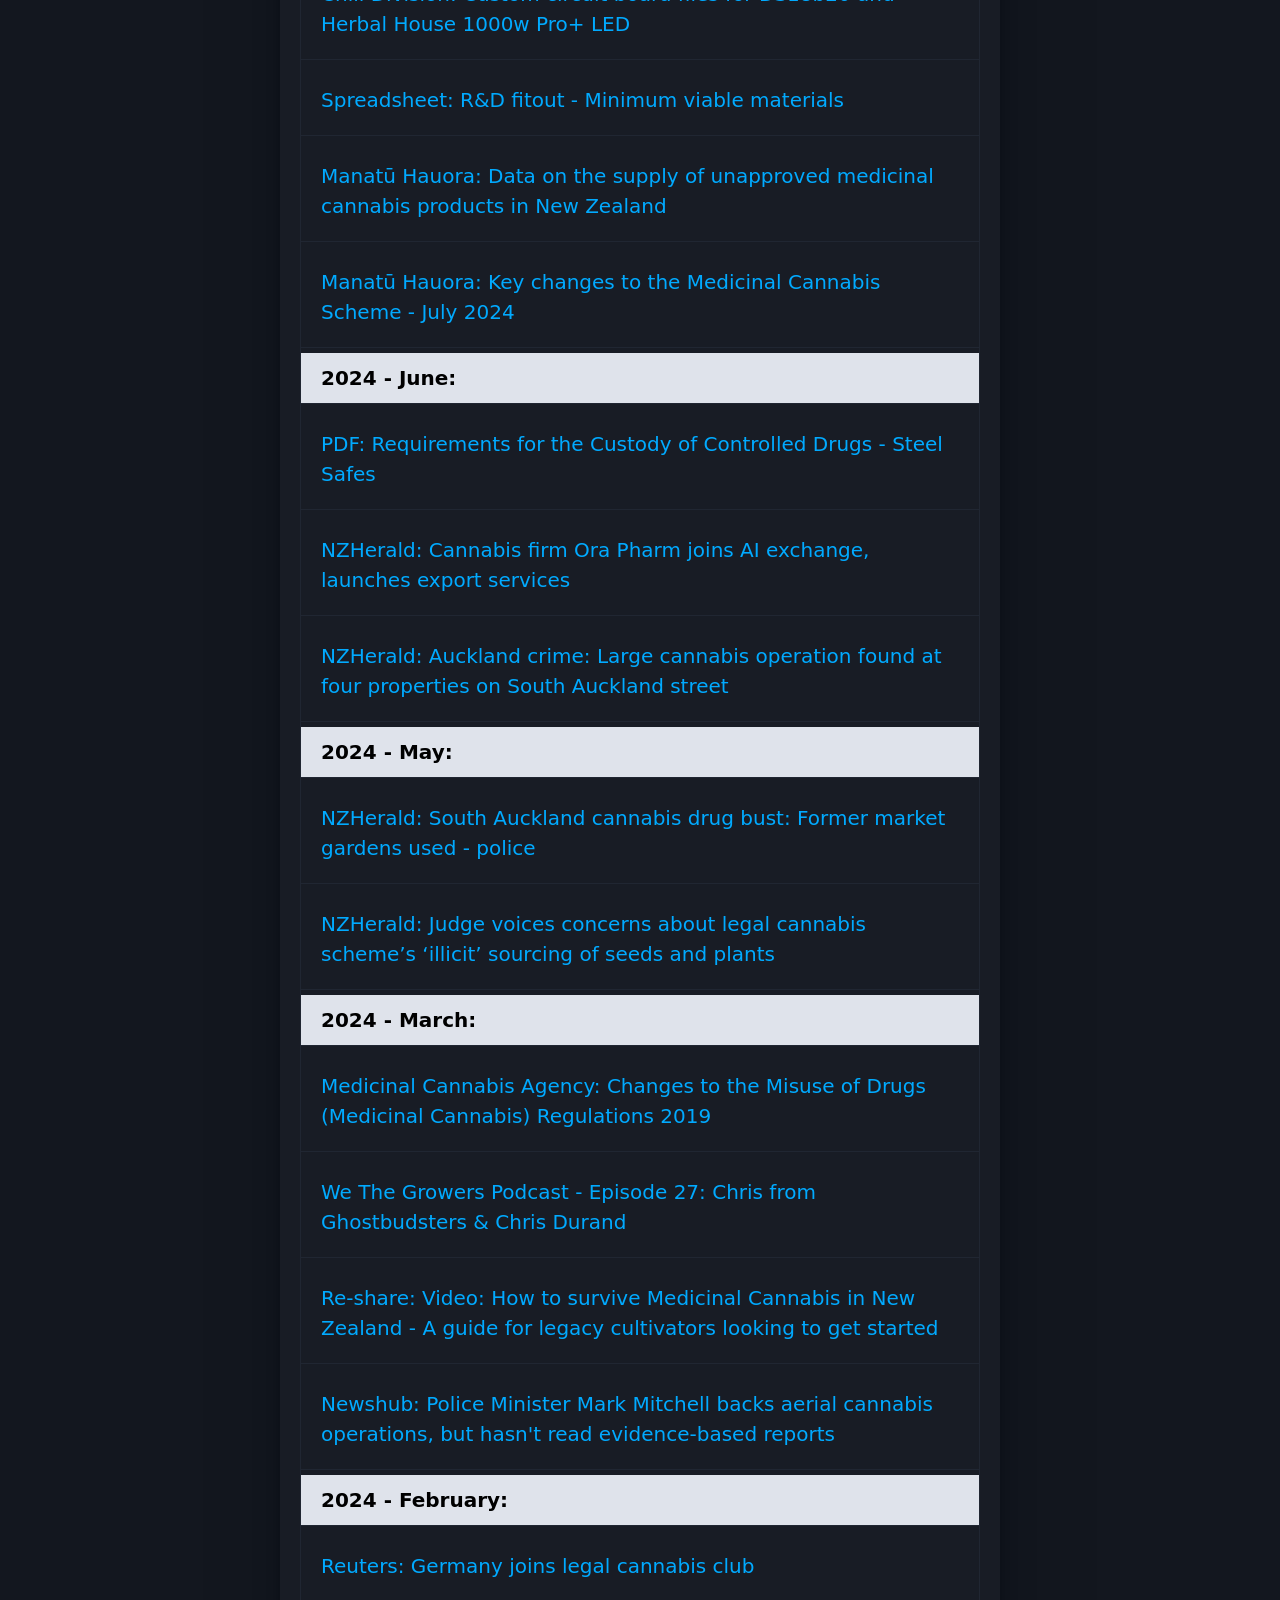
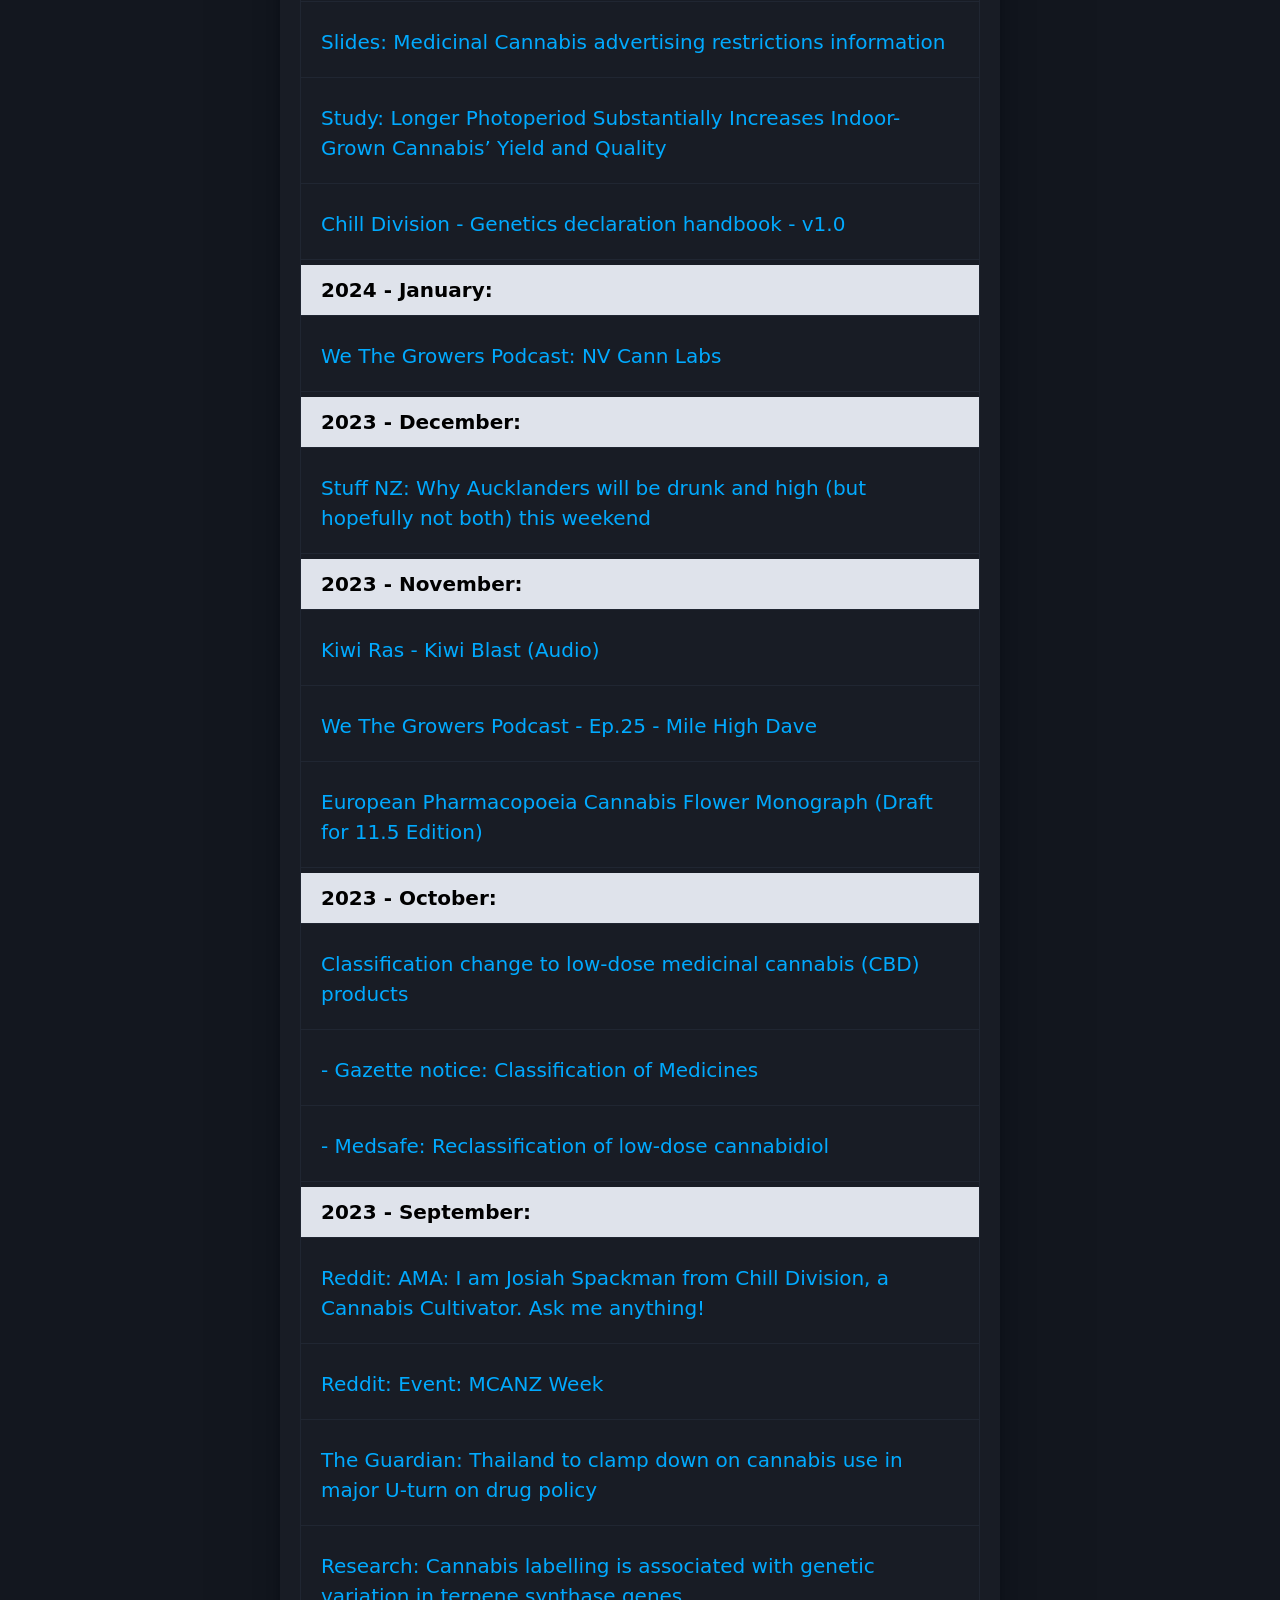
==== commit fa9e9a3d: "20270903 - Back online" ====
--- a/index.html
+++ b/index.html
@@ -209,7 +209,7 @@
           <li class="table-view-divider">2026 - August:</li>
           <li class="table-view-cell">
             <a class="push-right" href="https://www.1news.co.nz/2026/08/25/one-of-the-largest-vietnamese-cannabis-syndicate-shut-down/" target="_new">
-              <strong>1news: 'One of the largest': Vietnamese cannabis syndicate shut down</strong>
+              <strong>1news: "One of the largest": Vietnamese cannabis syndicate shut down</strong>
             </a>
           </li>
           <li class="table-view-cell">
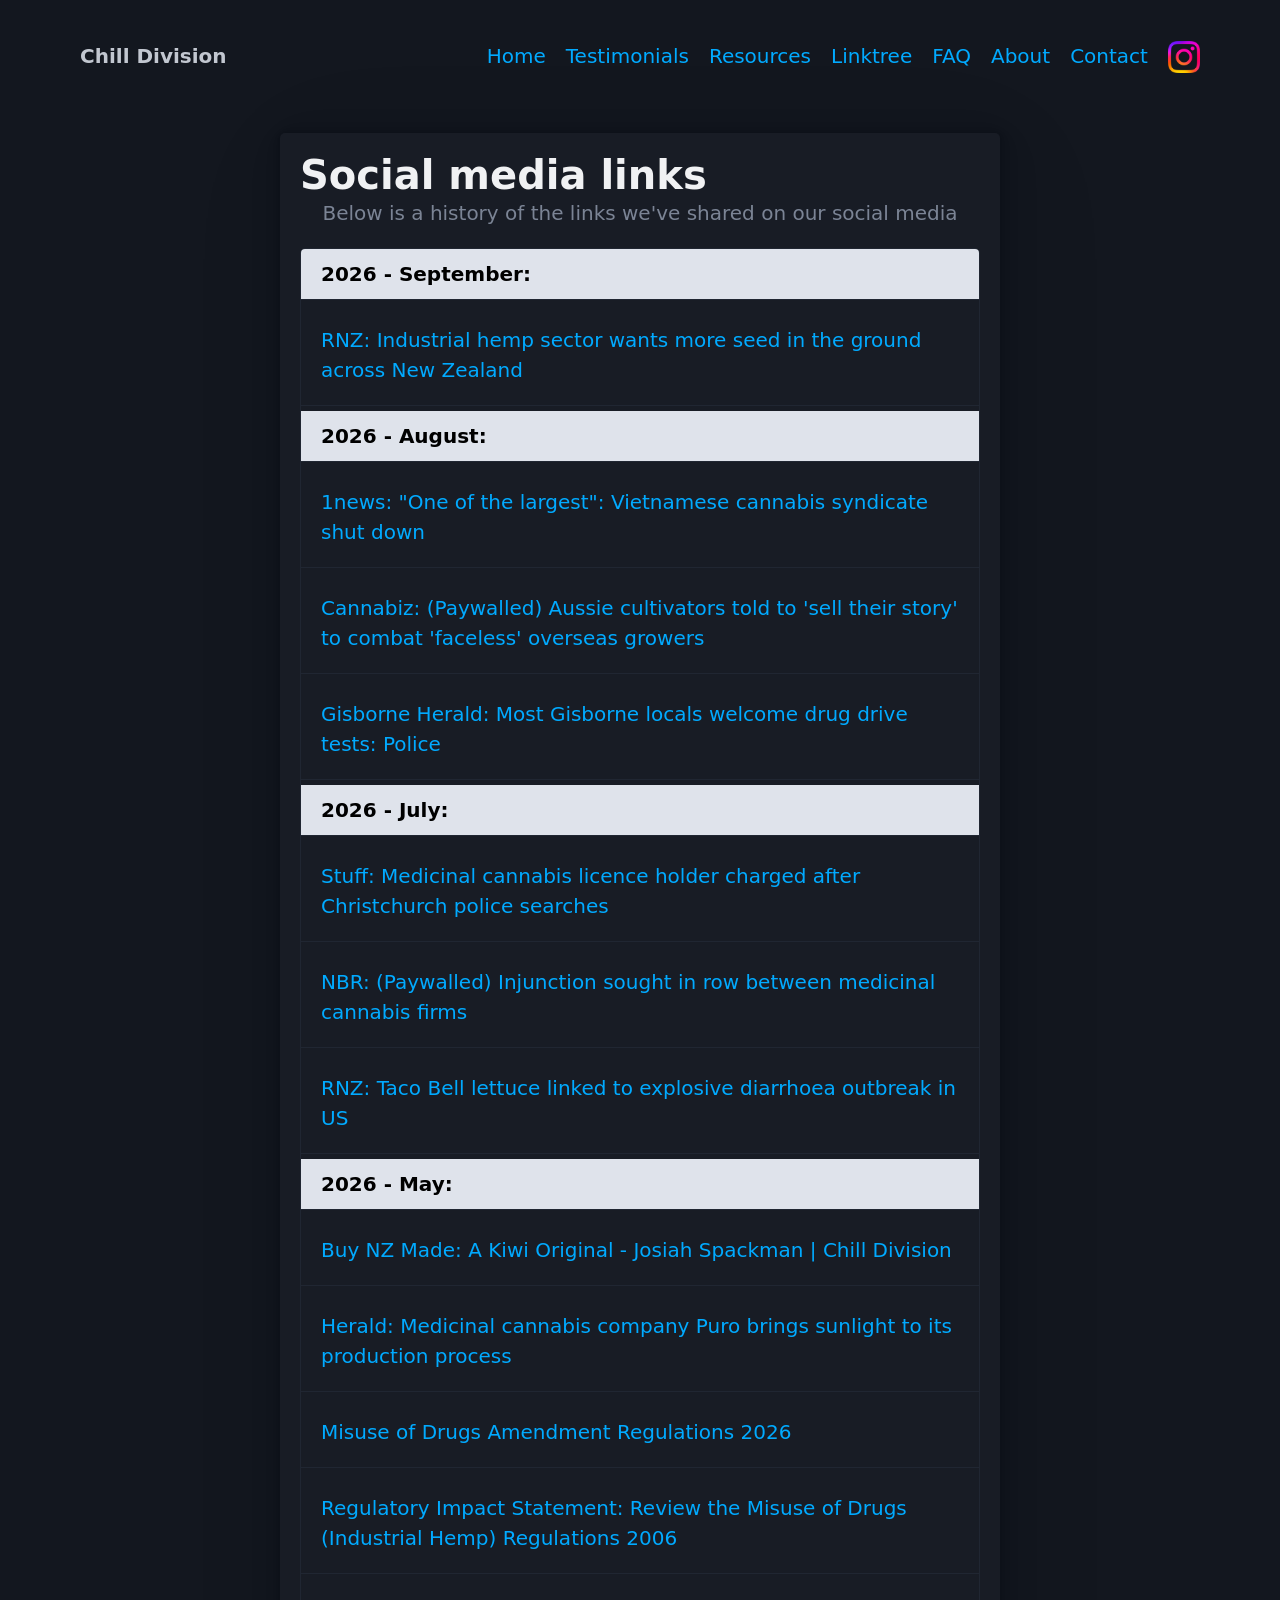
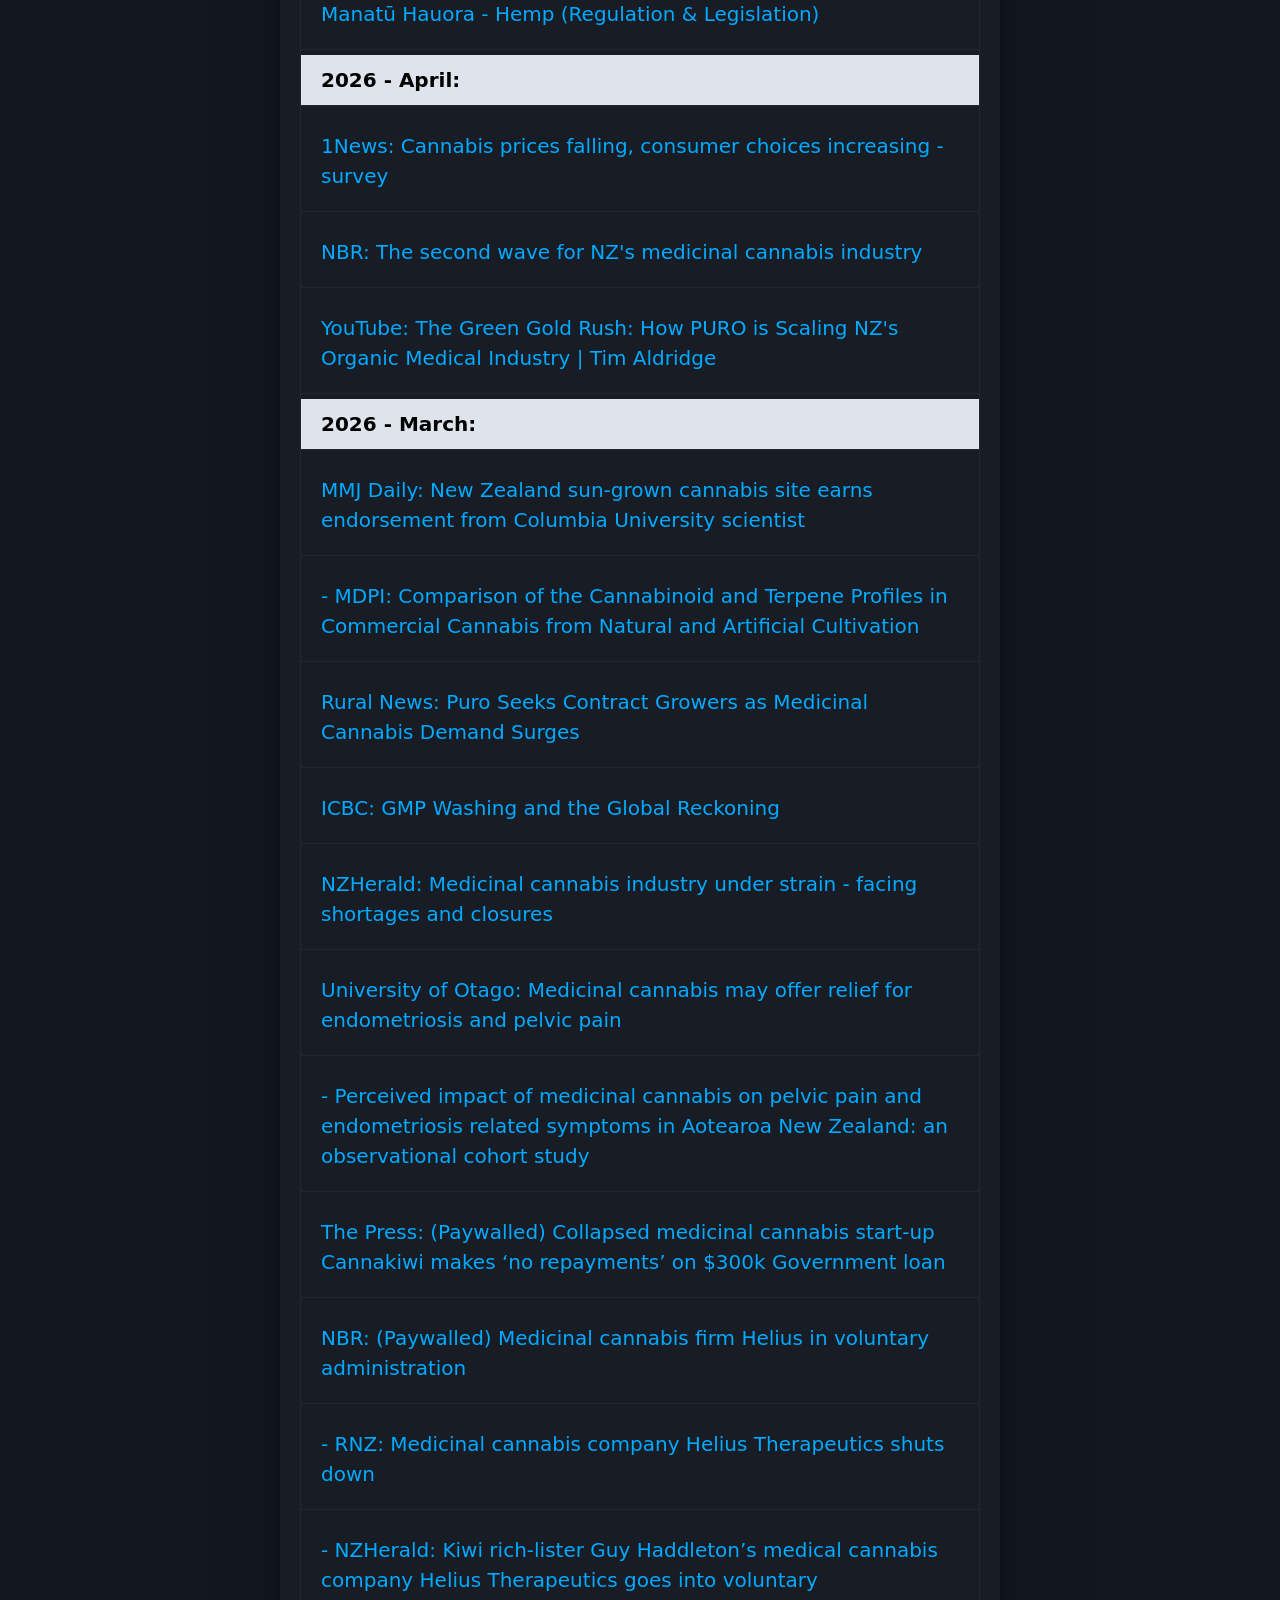
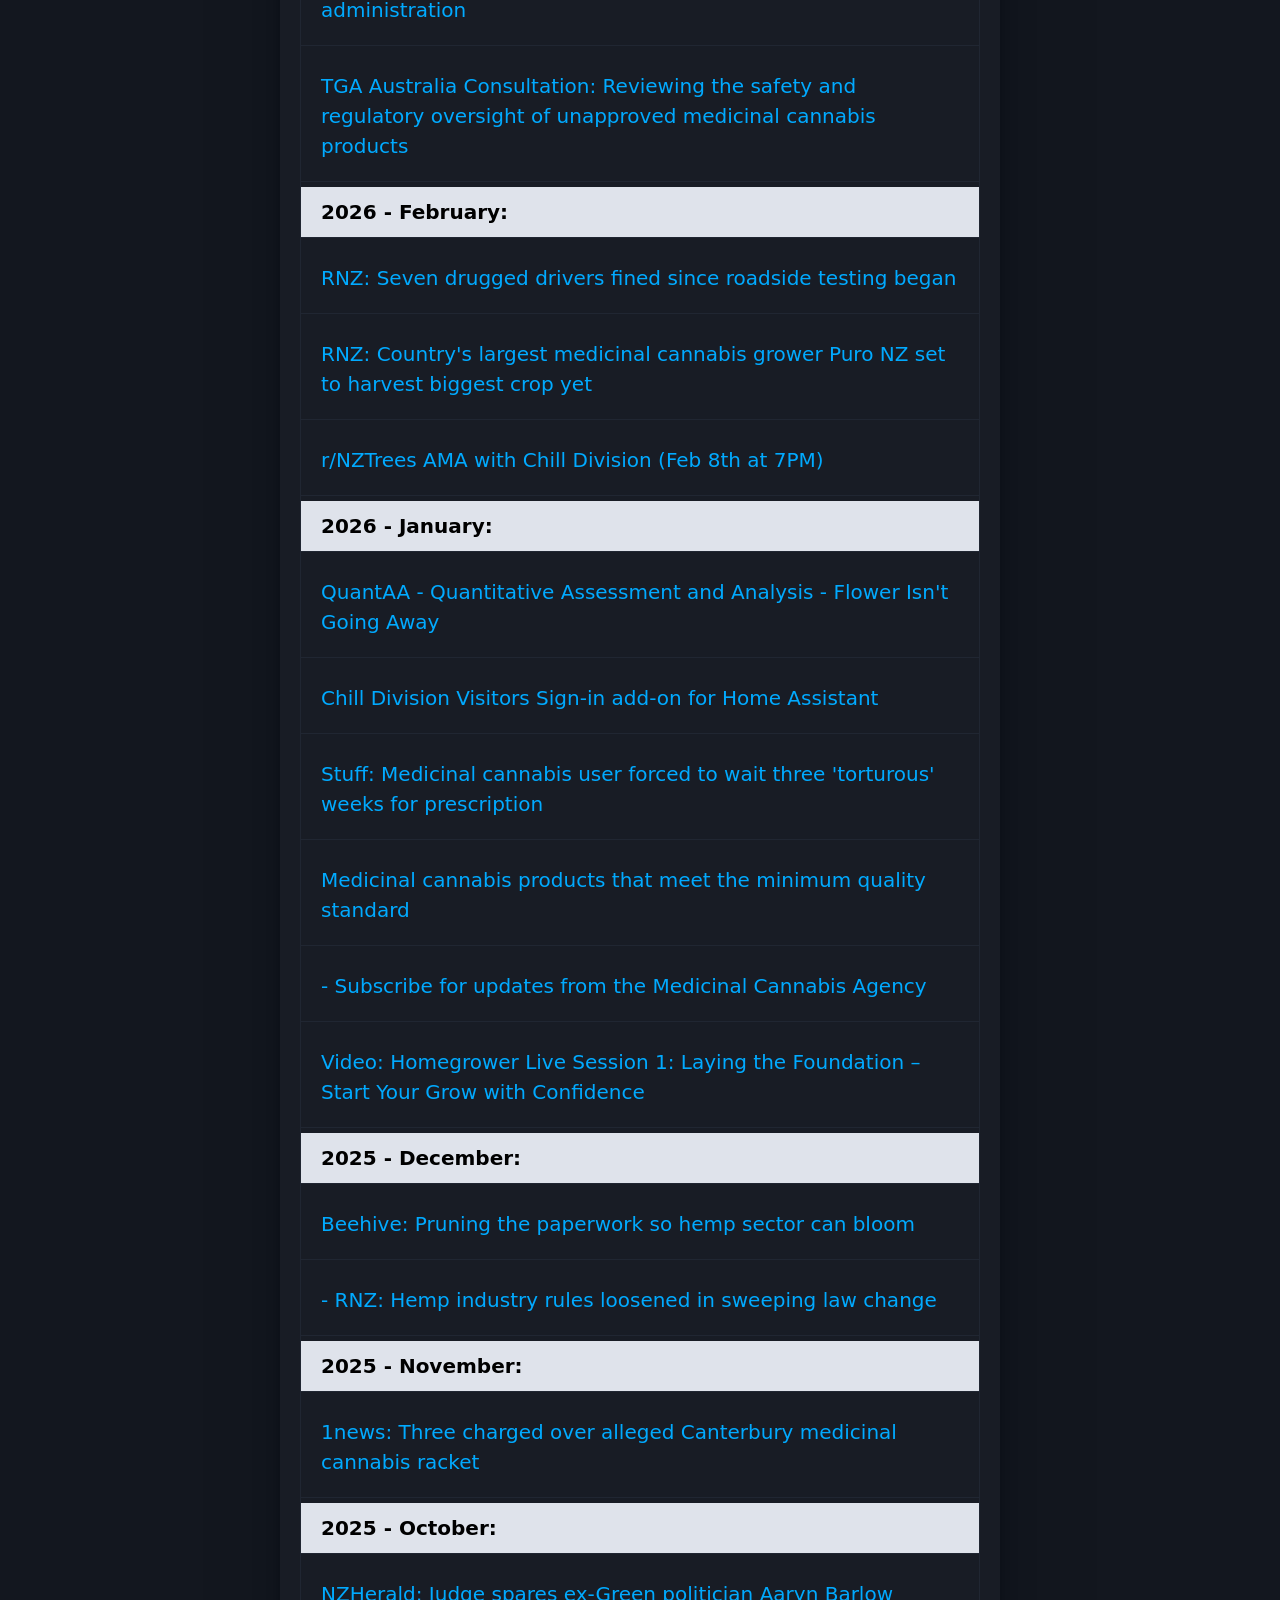
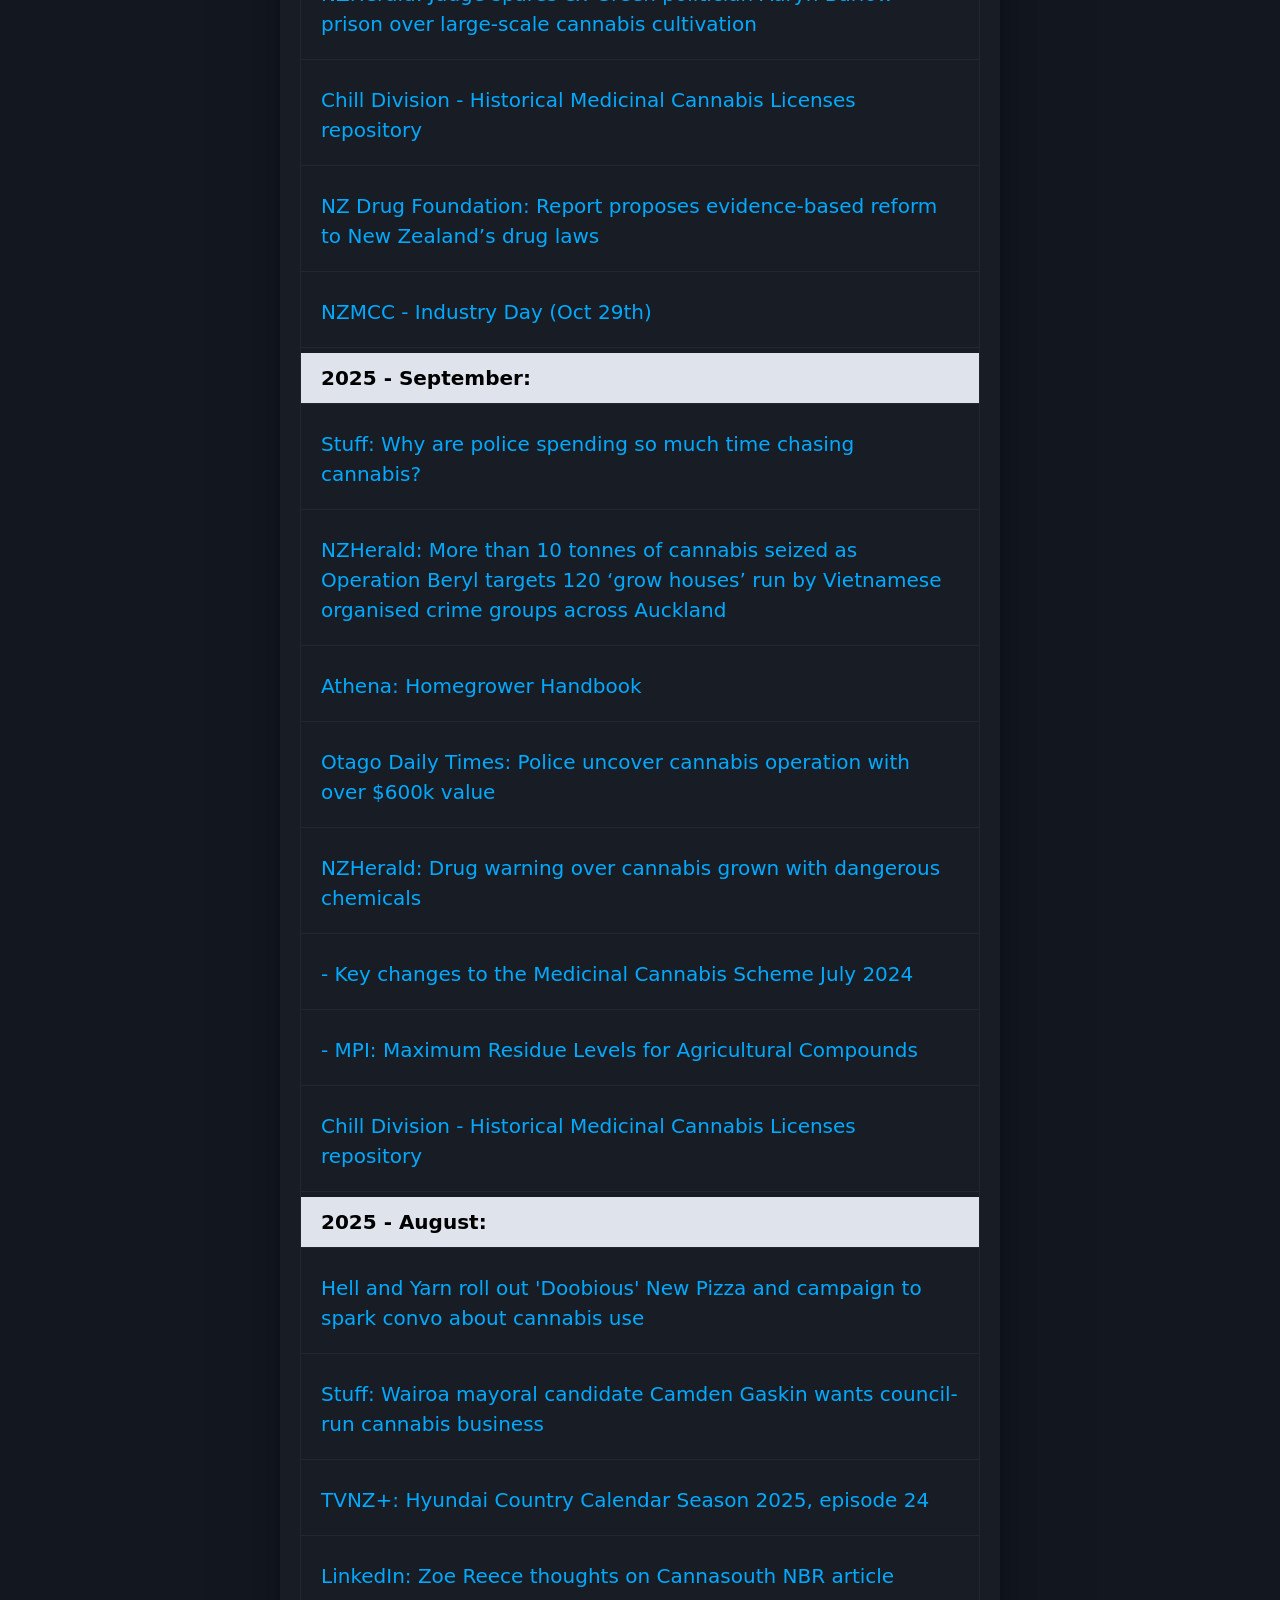
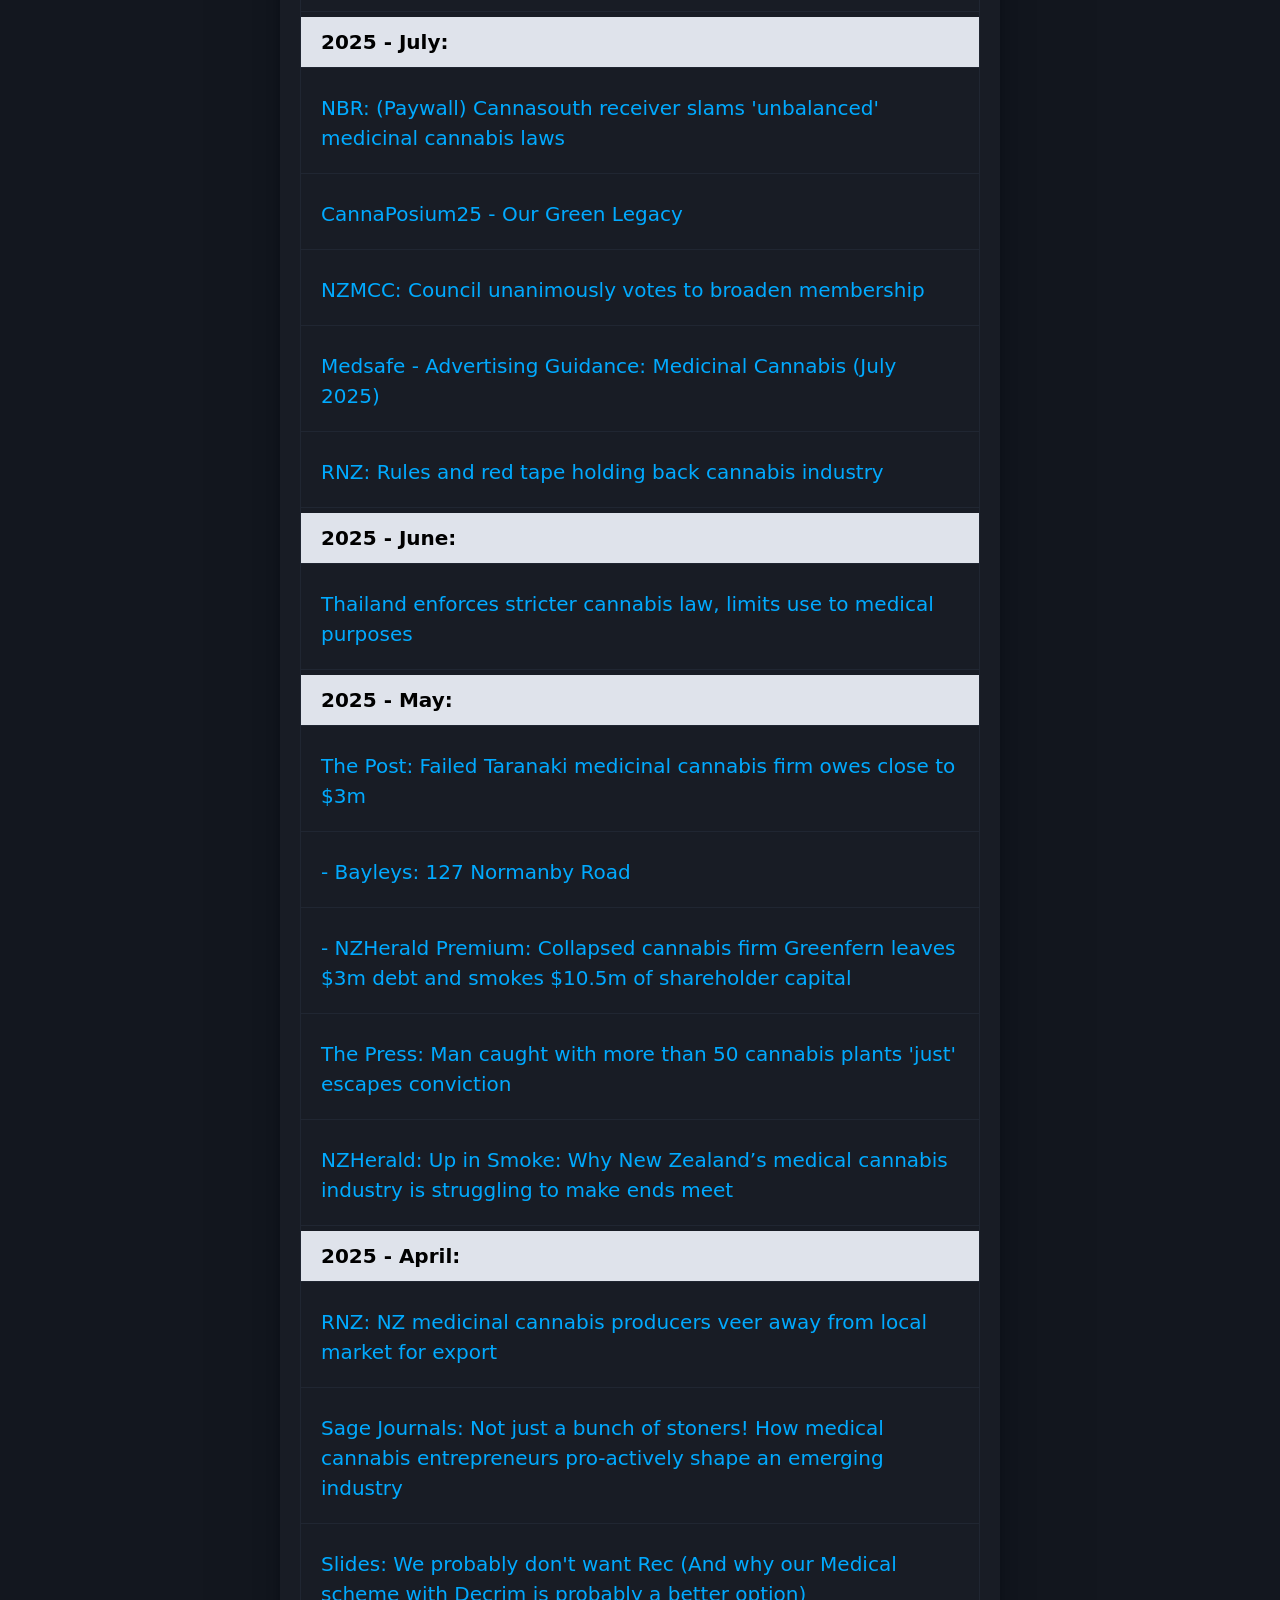
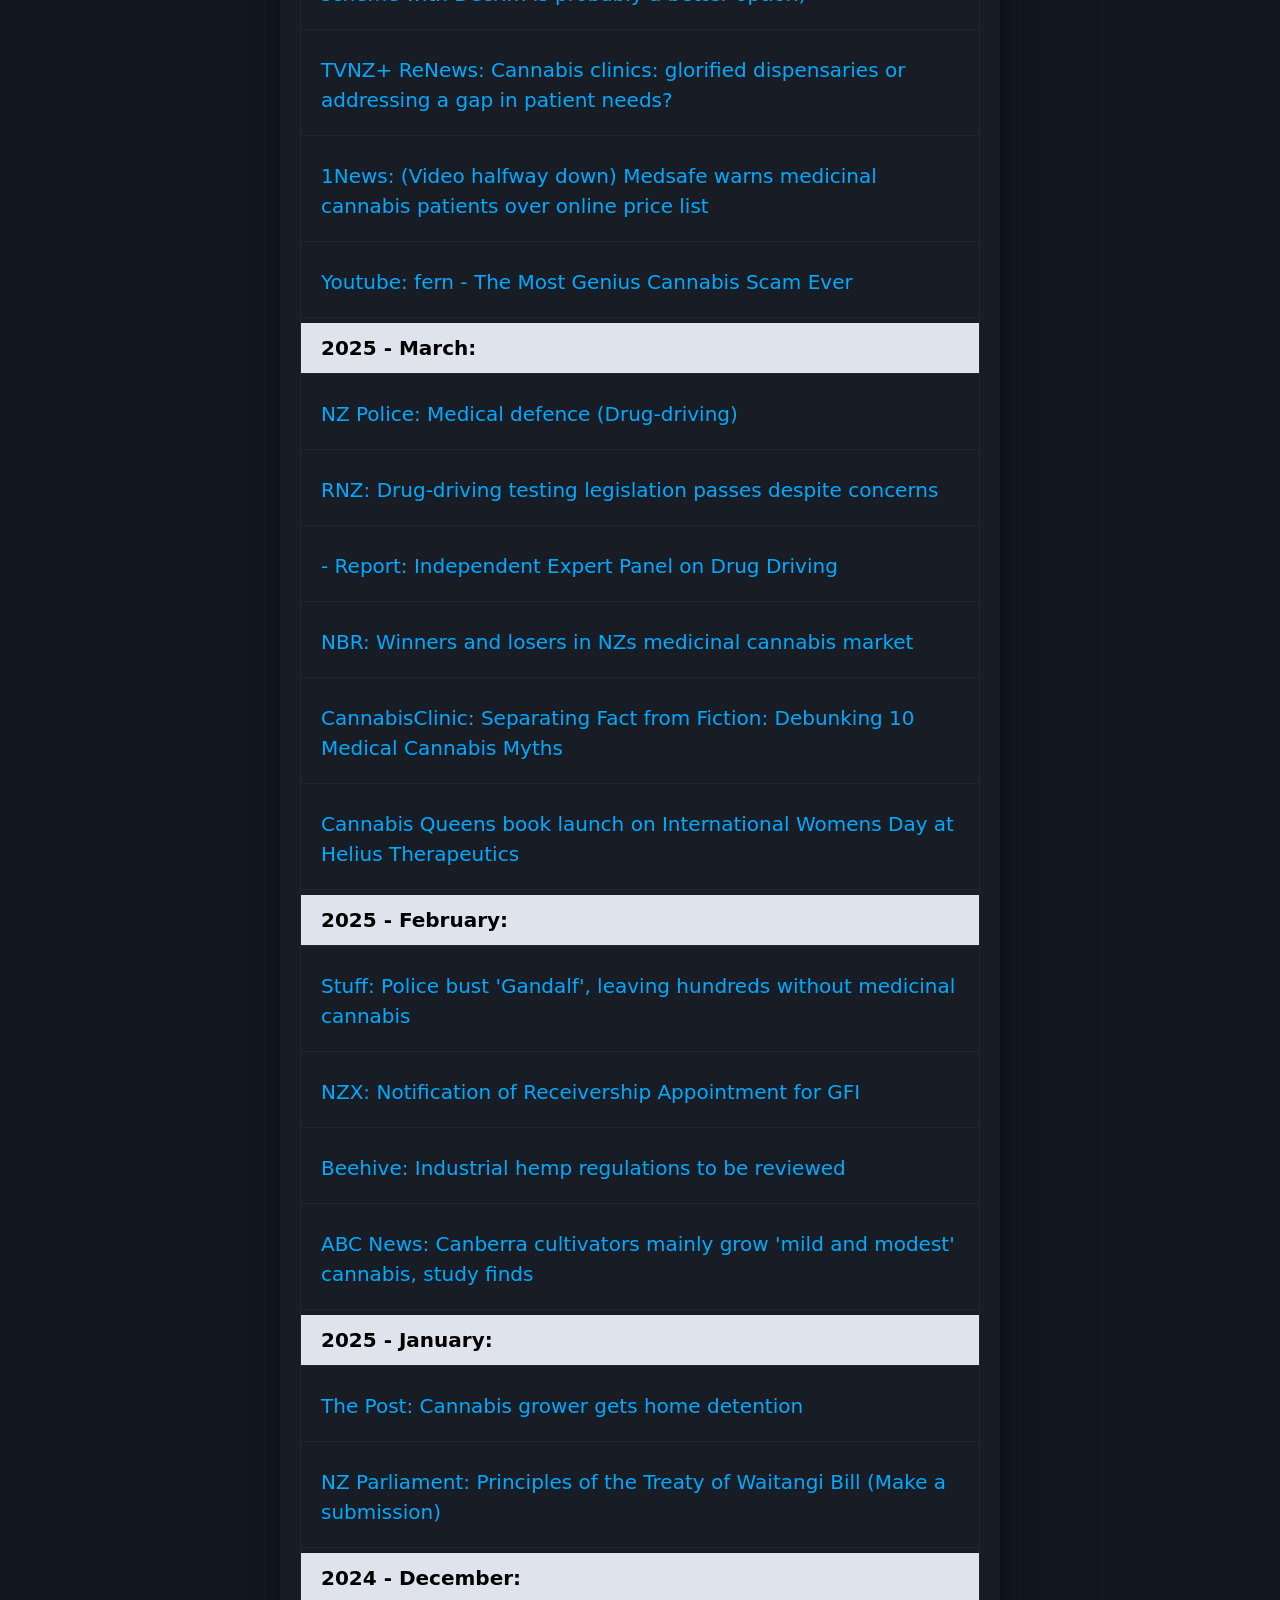
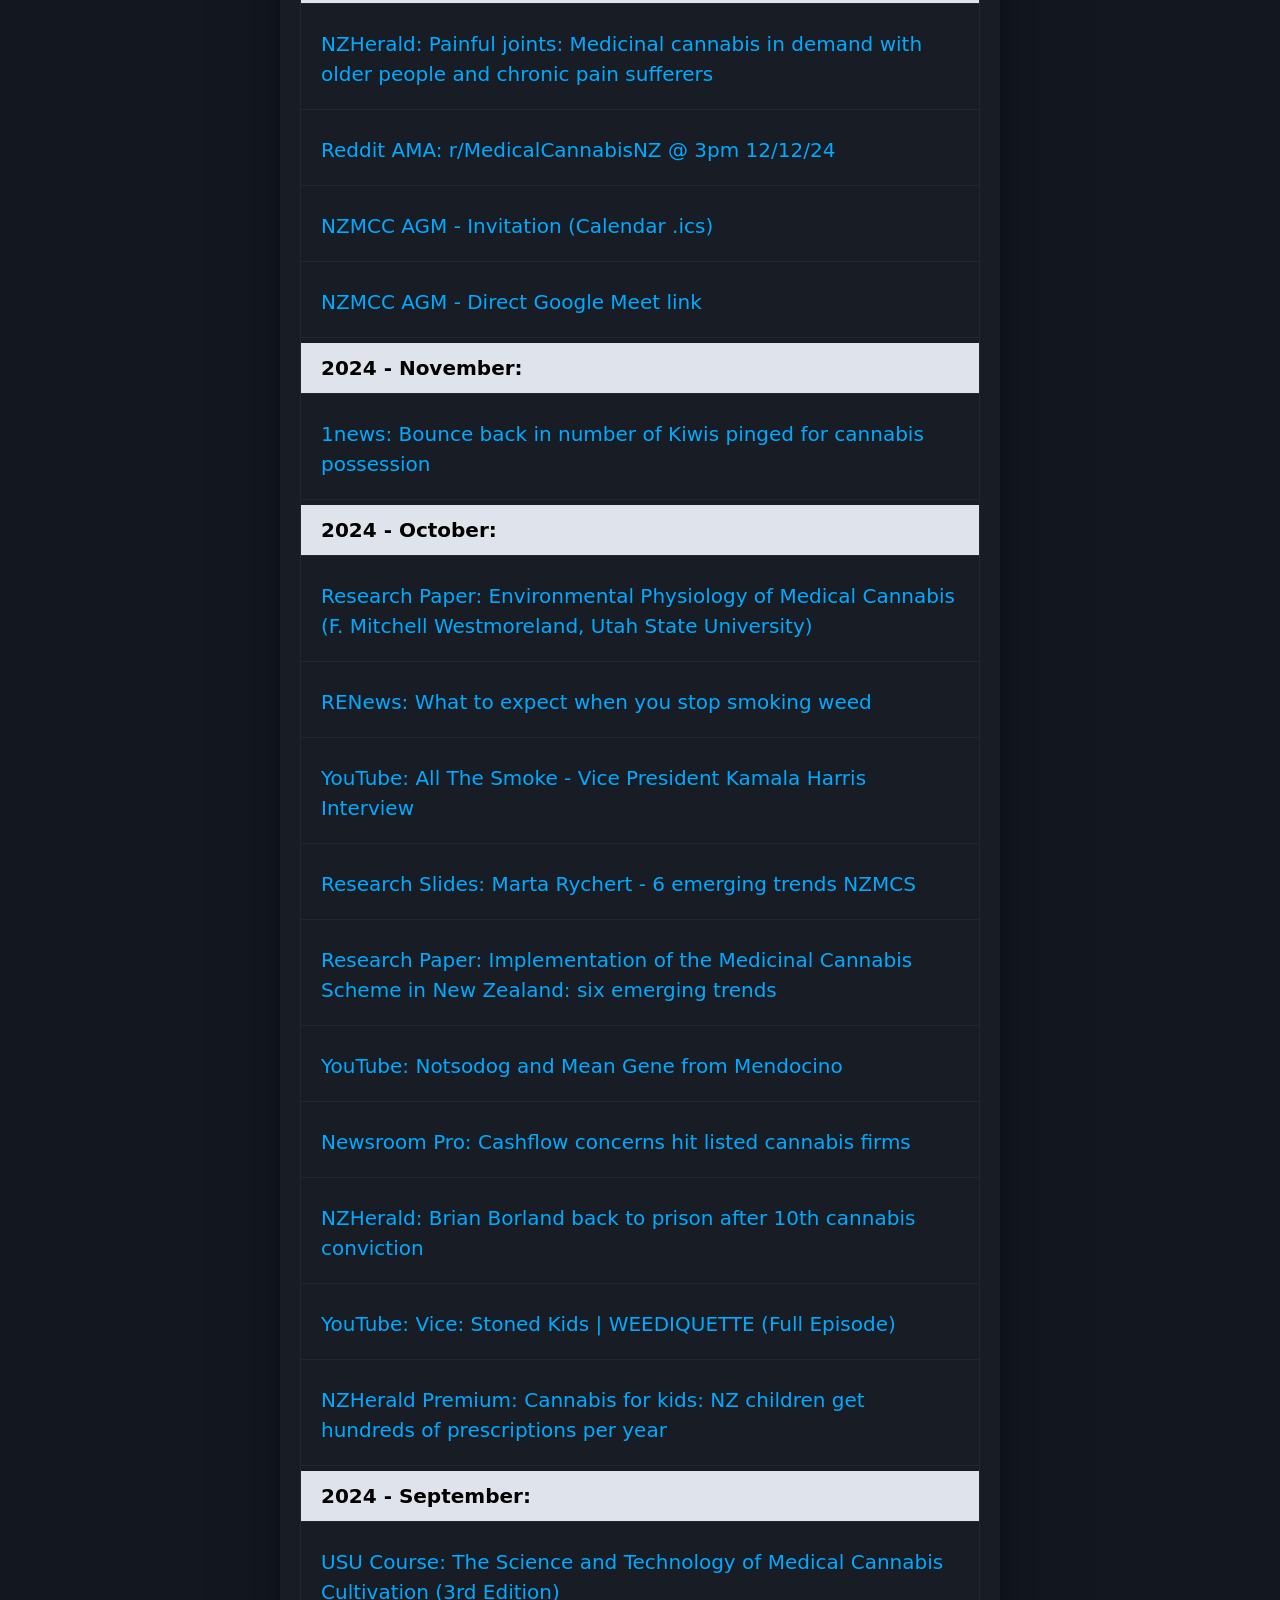
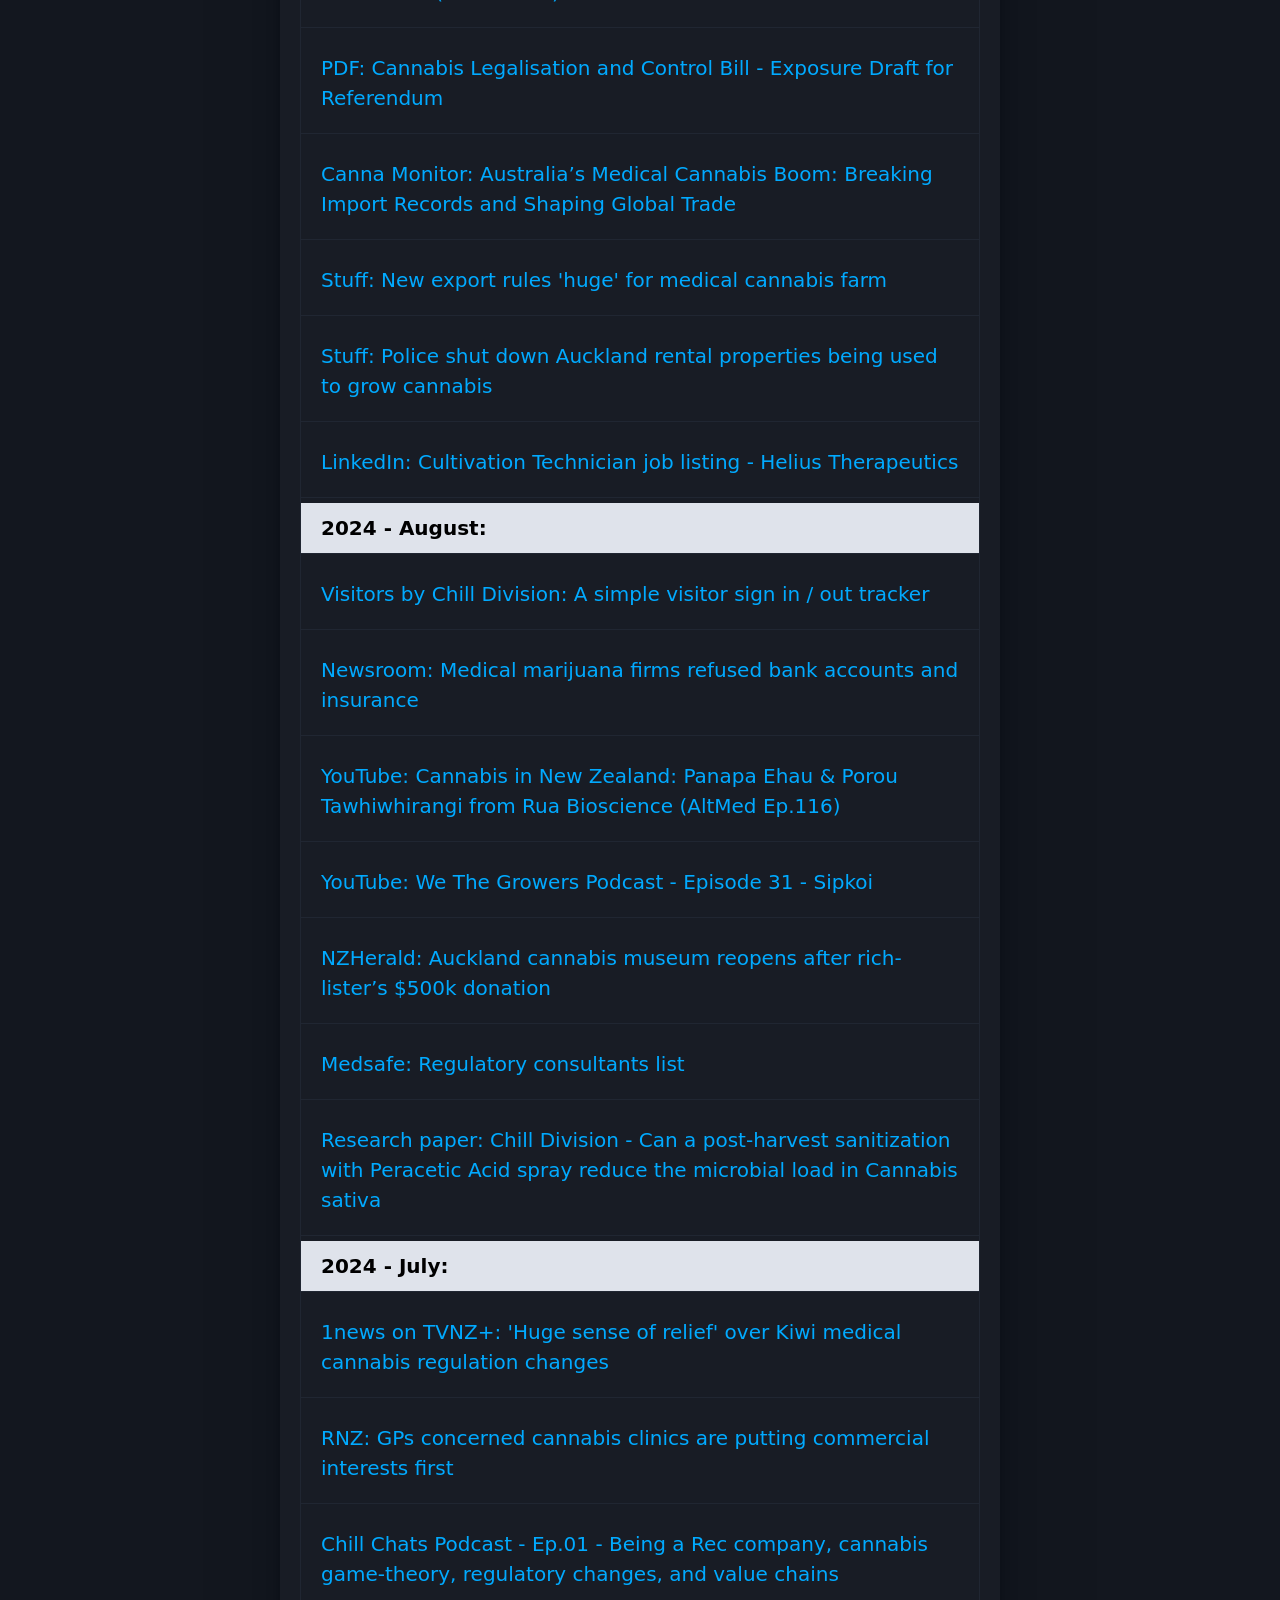
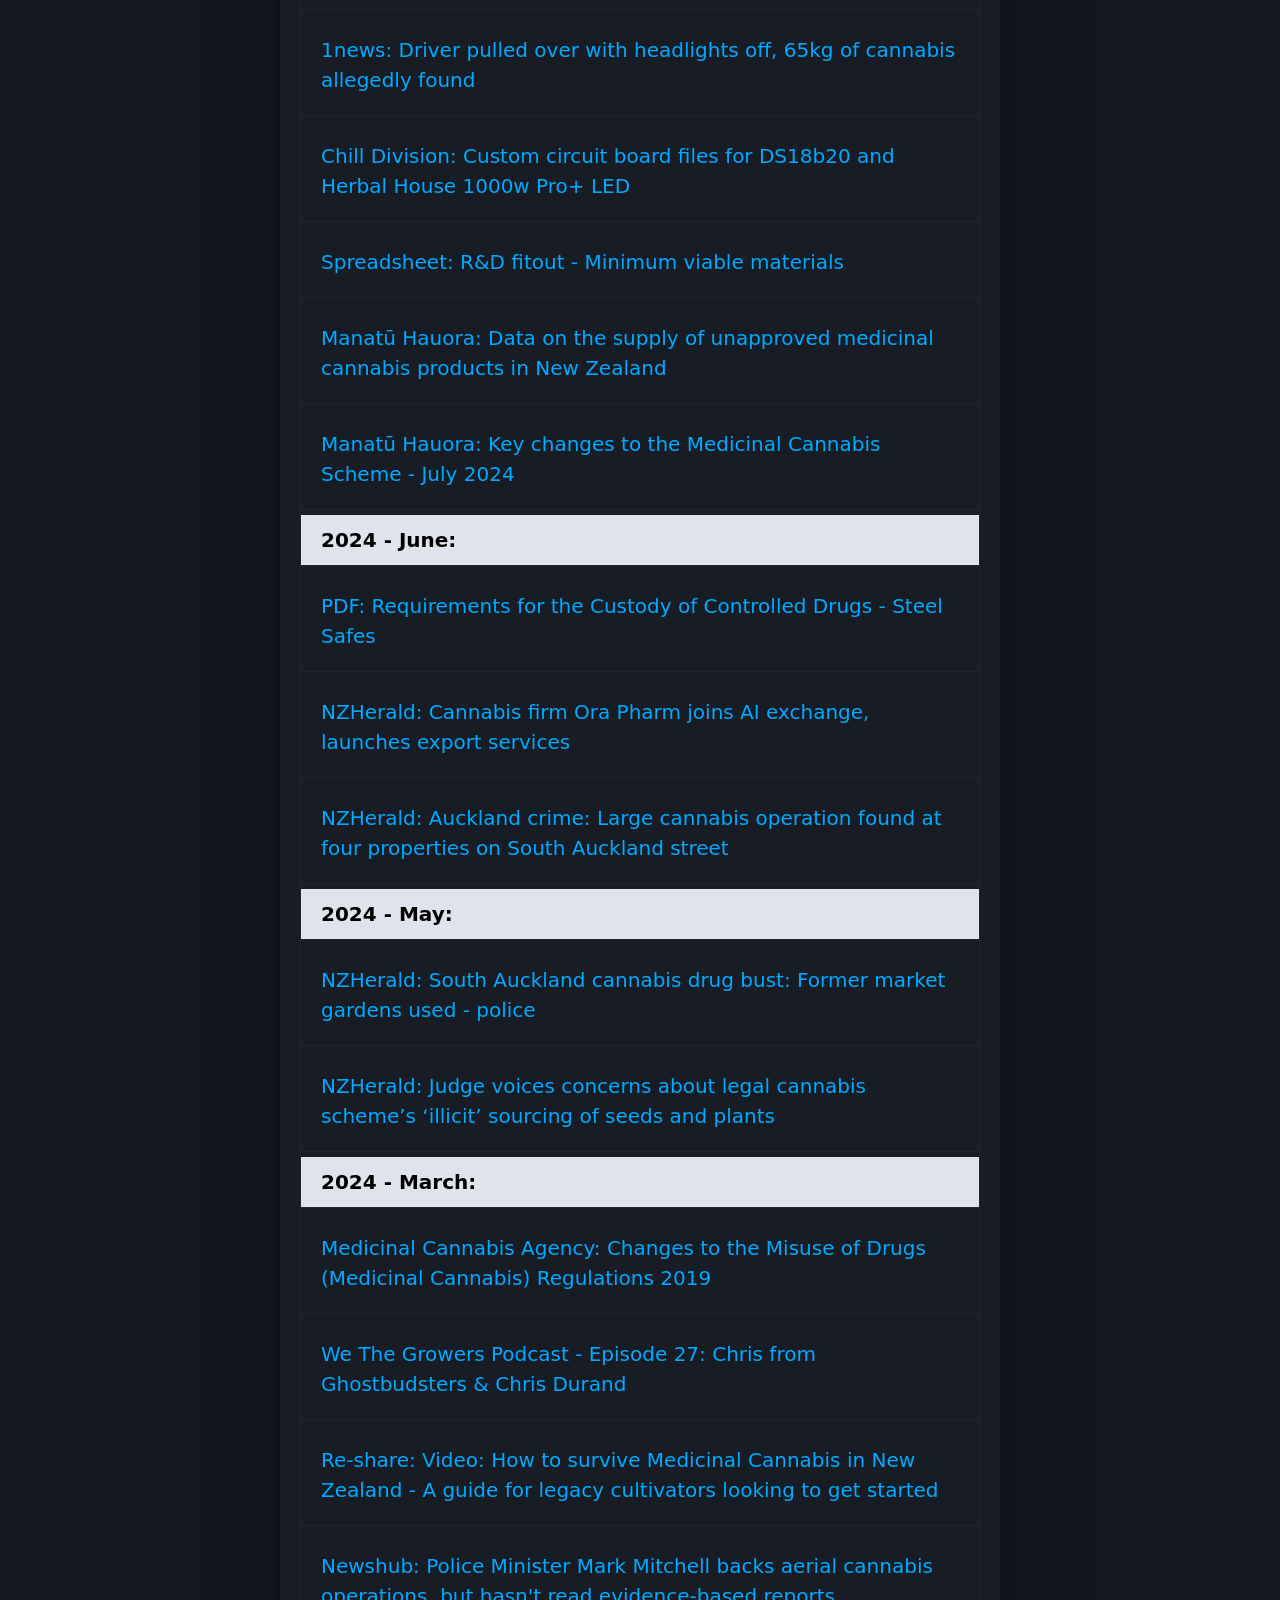
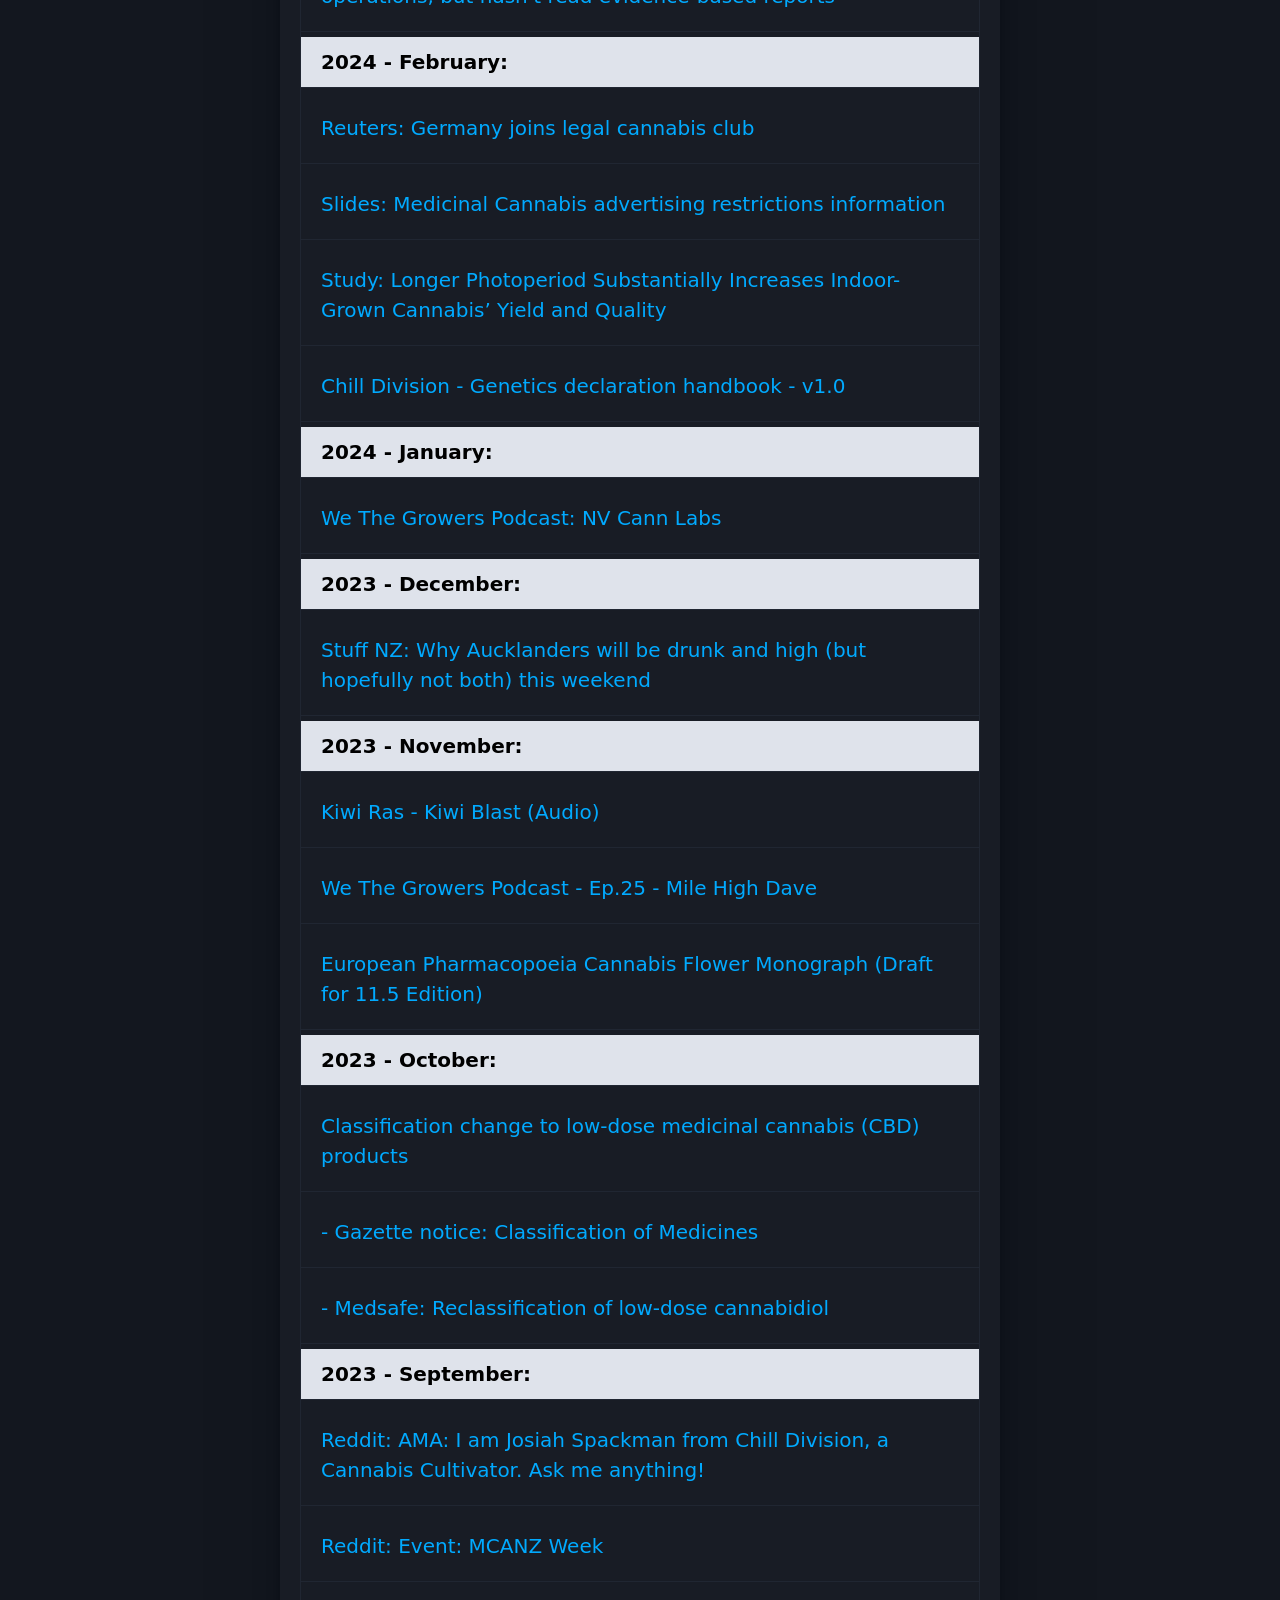
==== commit 85cd0d26: "20260917" ====
--- a/index.html
+++ b/index.html
@@ -206,6 +206,12 @@
 	      <p align="center">Below is a history of the links we've shared on our social media</p>
         </hgroup>
         <ul class="table-view">
+          <li class="table-view-divider">2026 - September:</li>
+	  <li class="table-view-cell">
+            <a class="push-right" href="https://www.rnz.co.nz/news/country/1133265/industrial-hemp-sector-wants-more-seed-in-the-ground-across-new-zealand" target="_new">
+              <strong>RNZ: Industrial hemp sector wants more seed in the ground across New Zealand</strong>
+            </a>
+          </li>
           <li class="table-view-divider">2026 - August:</li>
           <li class="table-view-cell">
             <a class="push-right" href="https://www.1news.co.nz/2026/08/25/one-of-the-largest-vietnamese-cannabis-syndicate-shut-down/" target="_new">
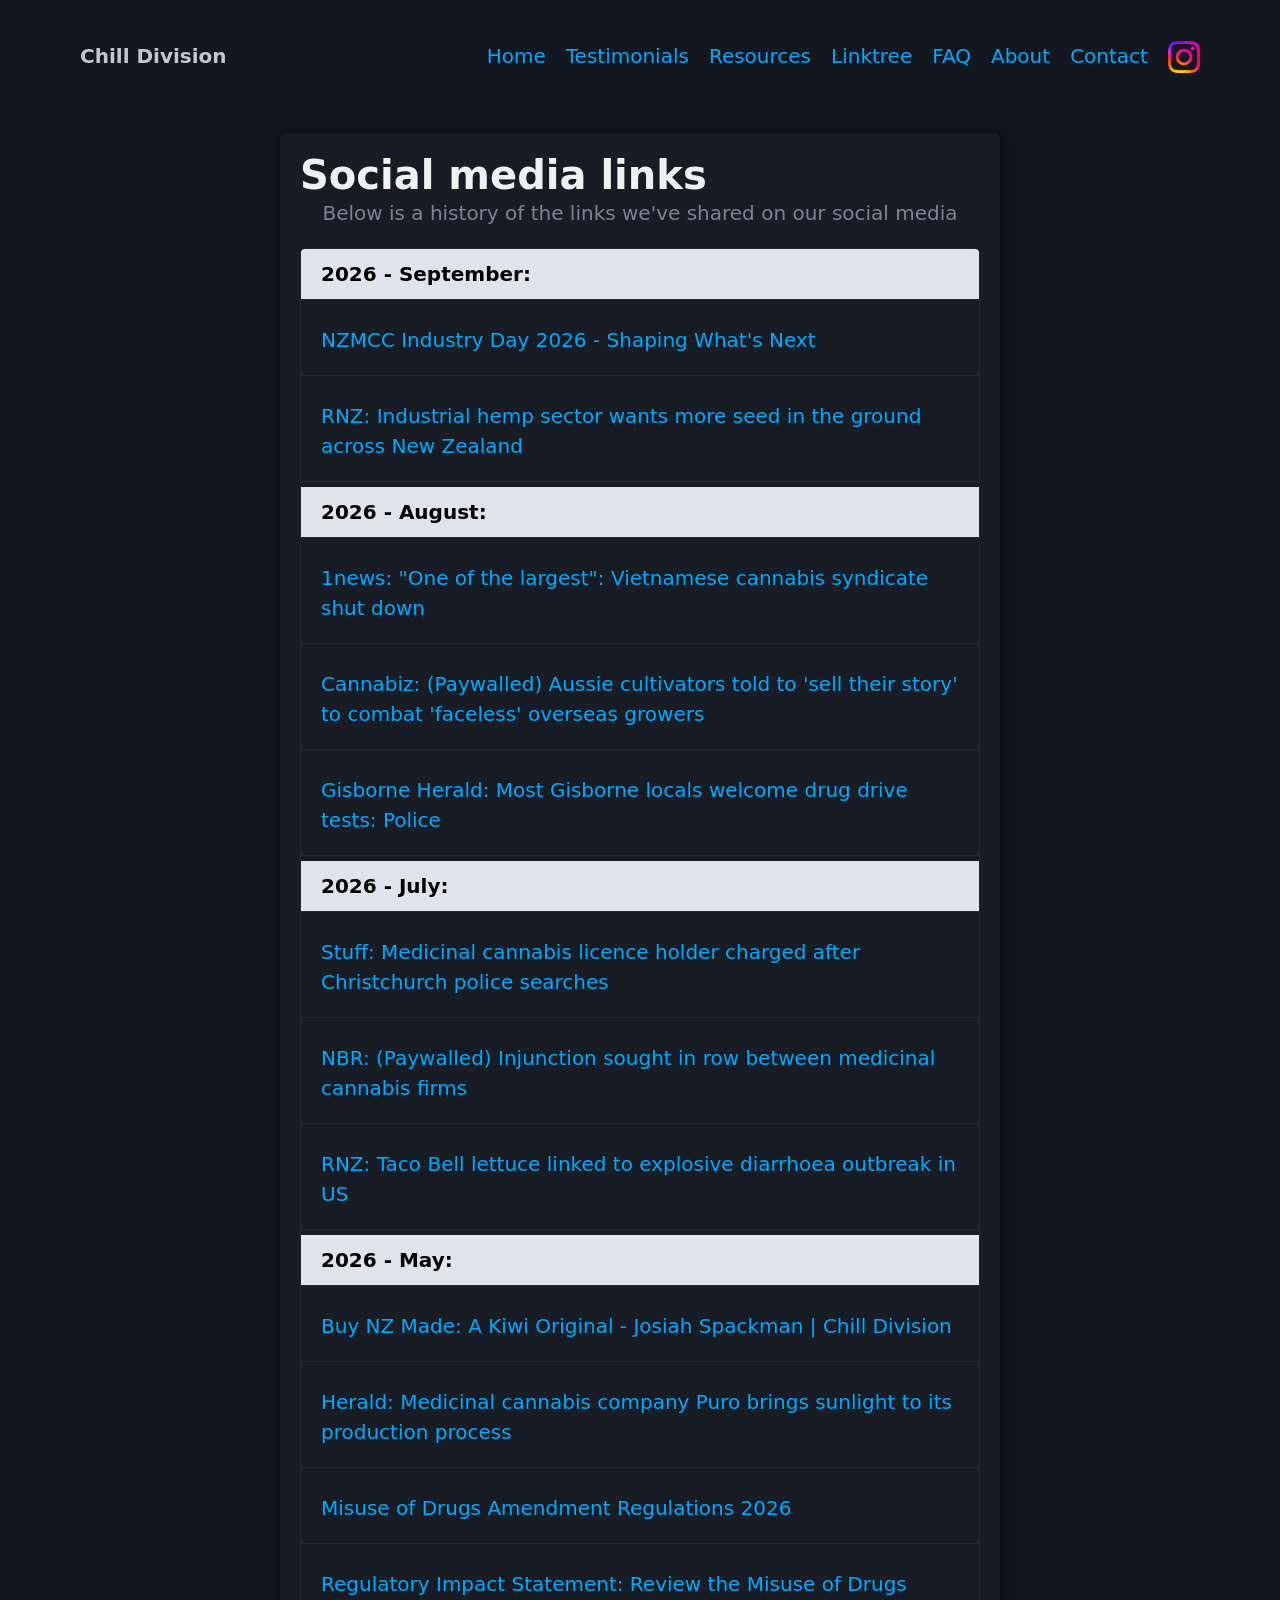
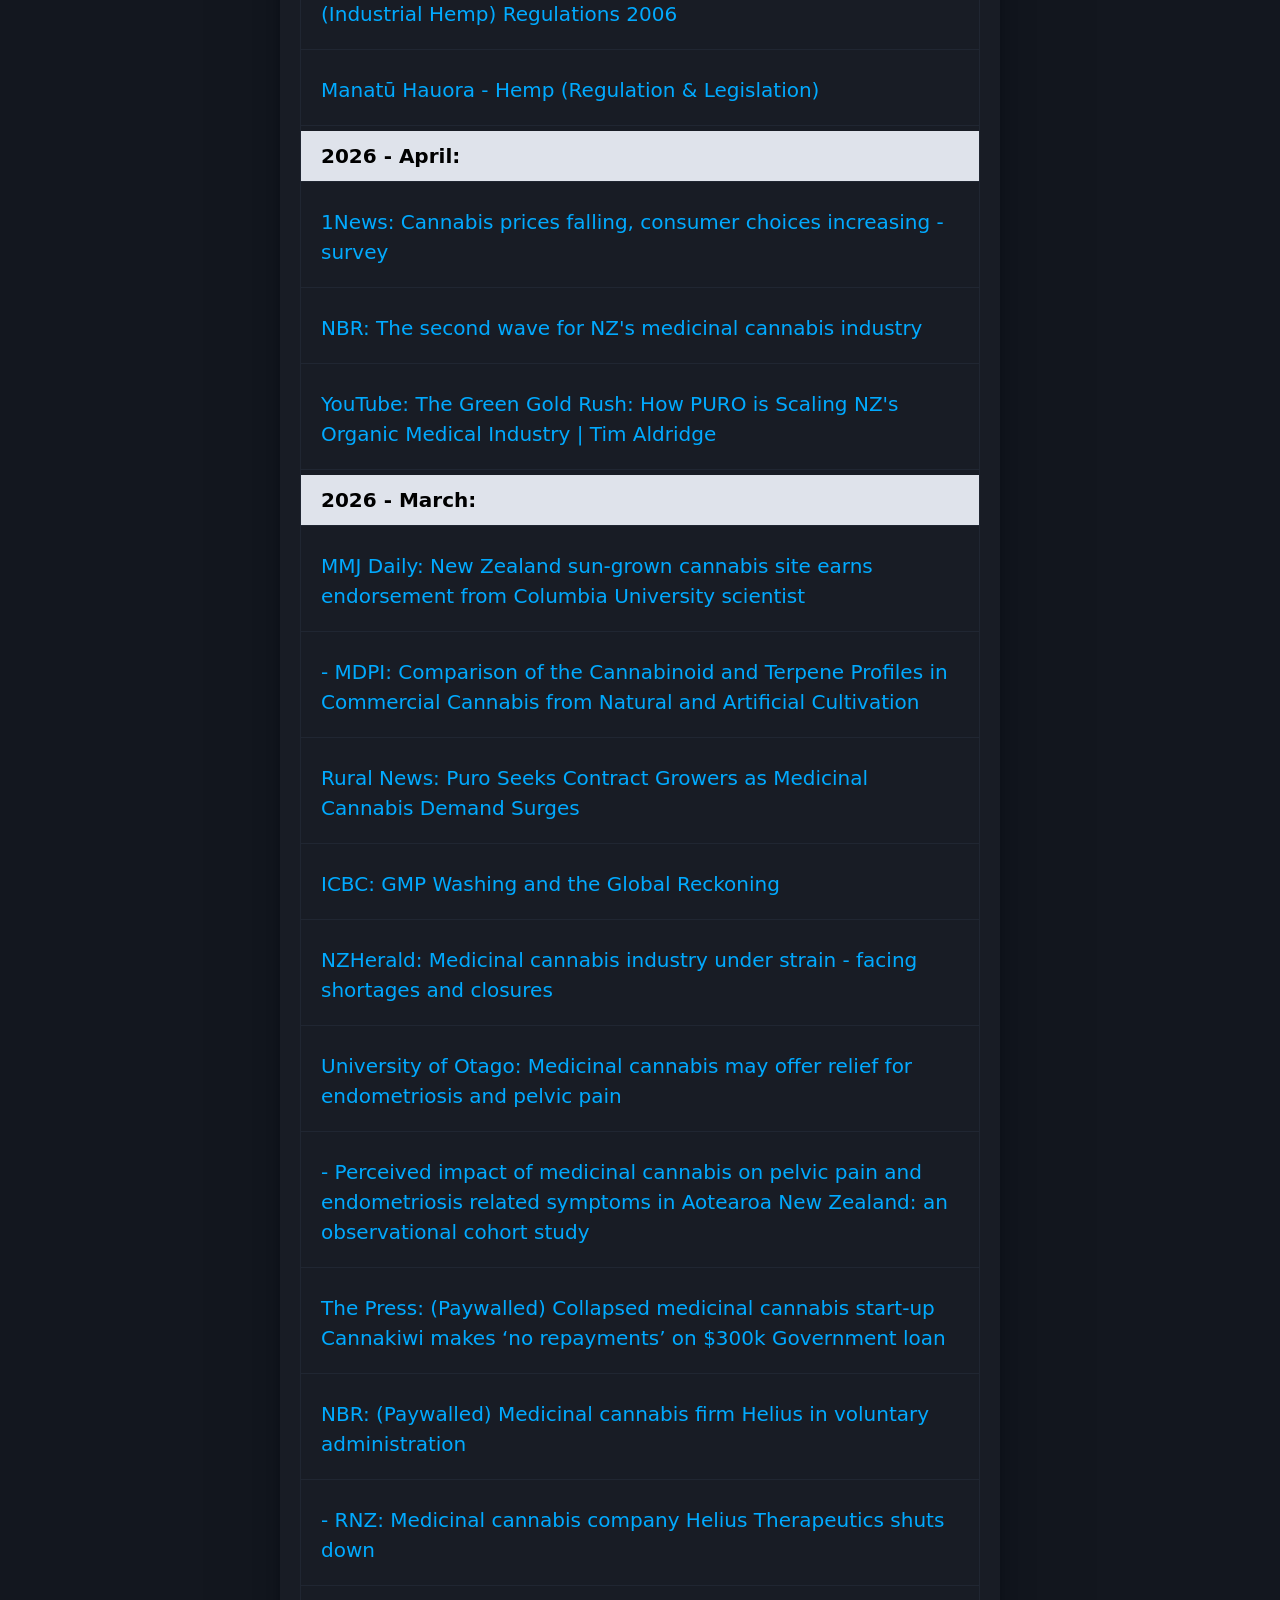
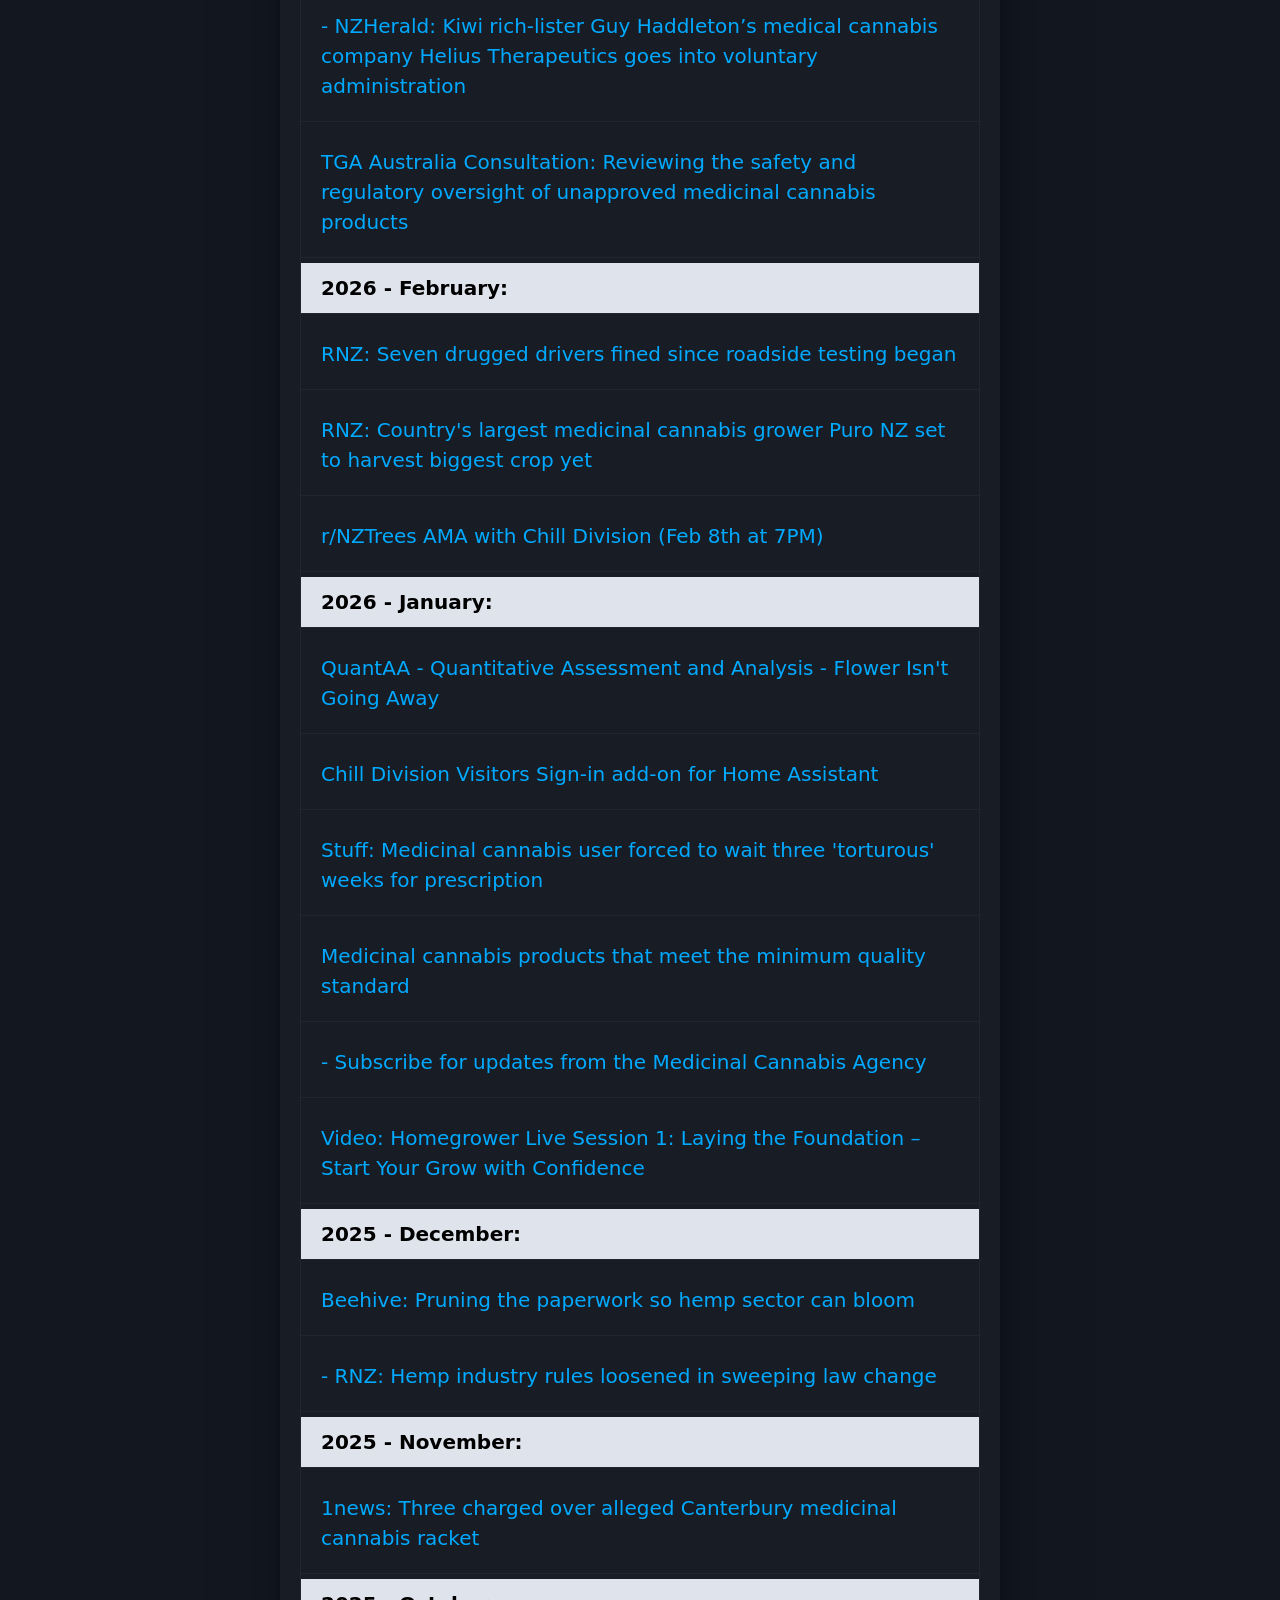
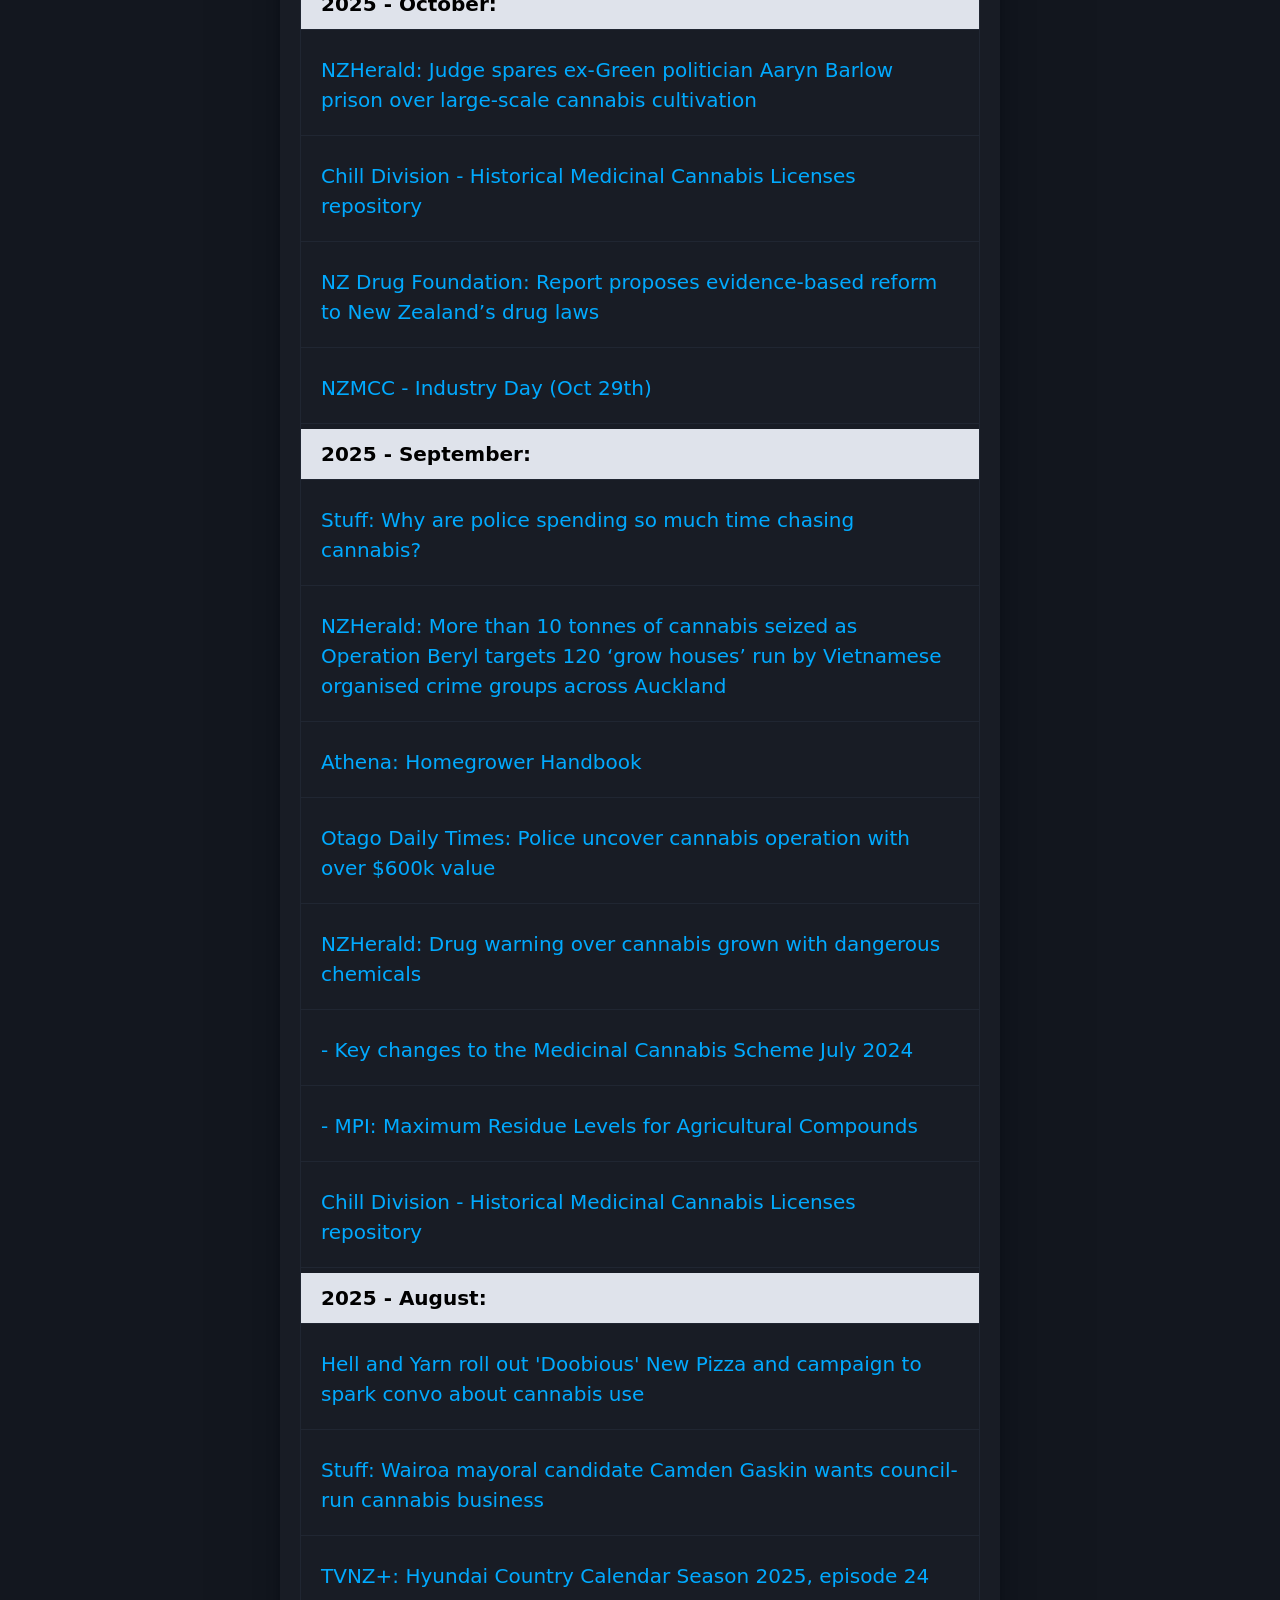
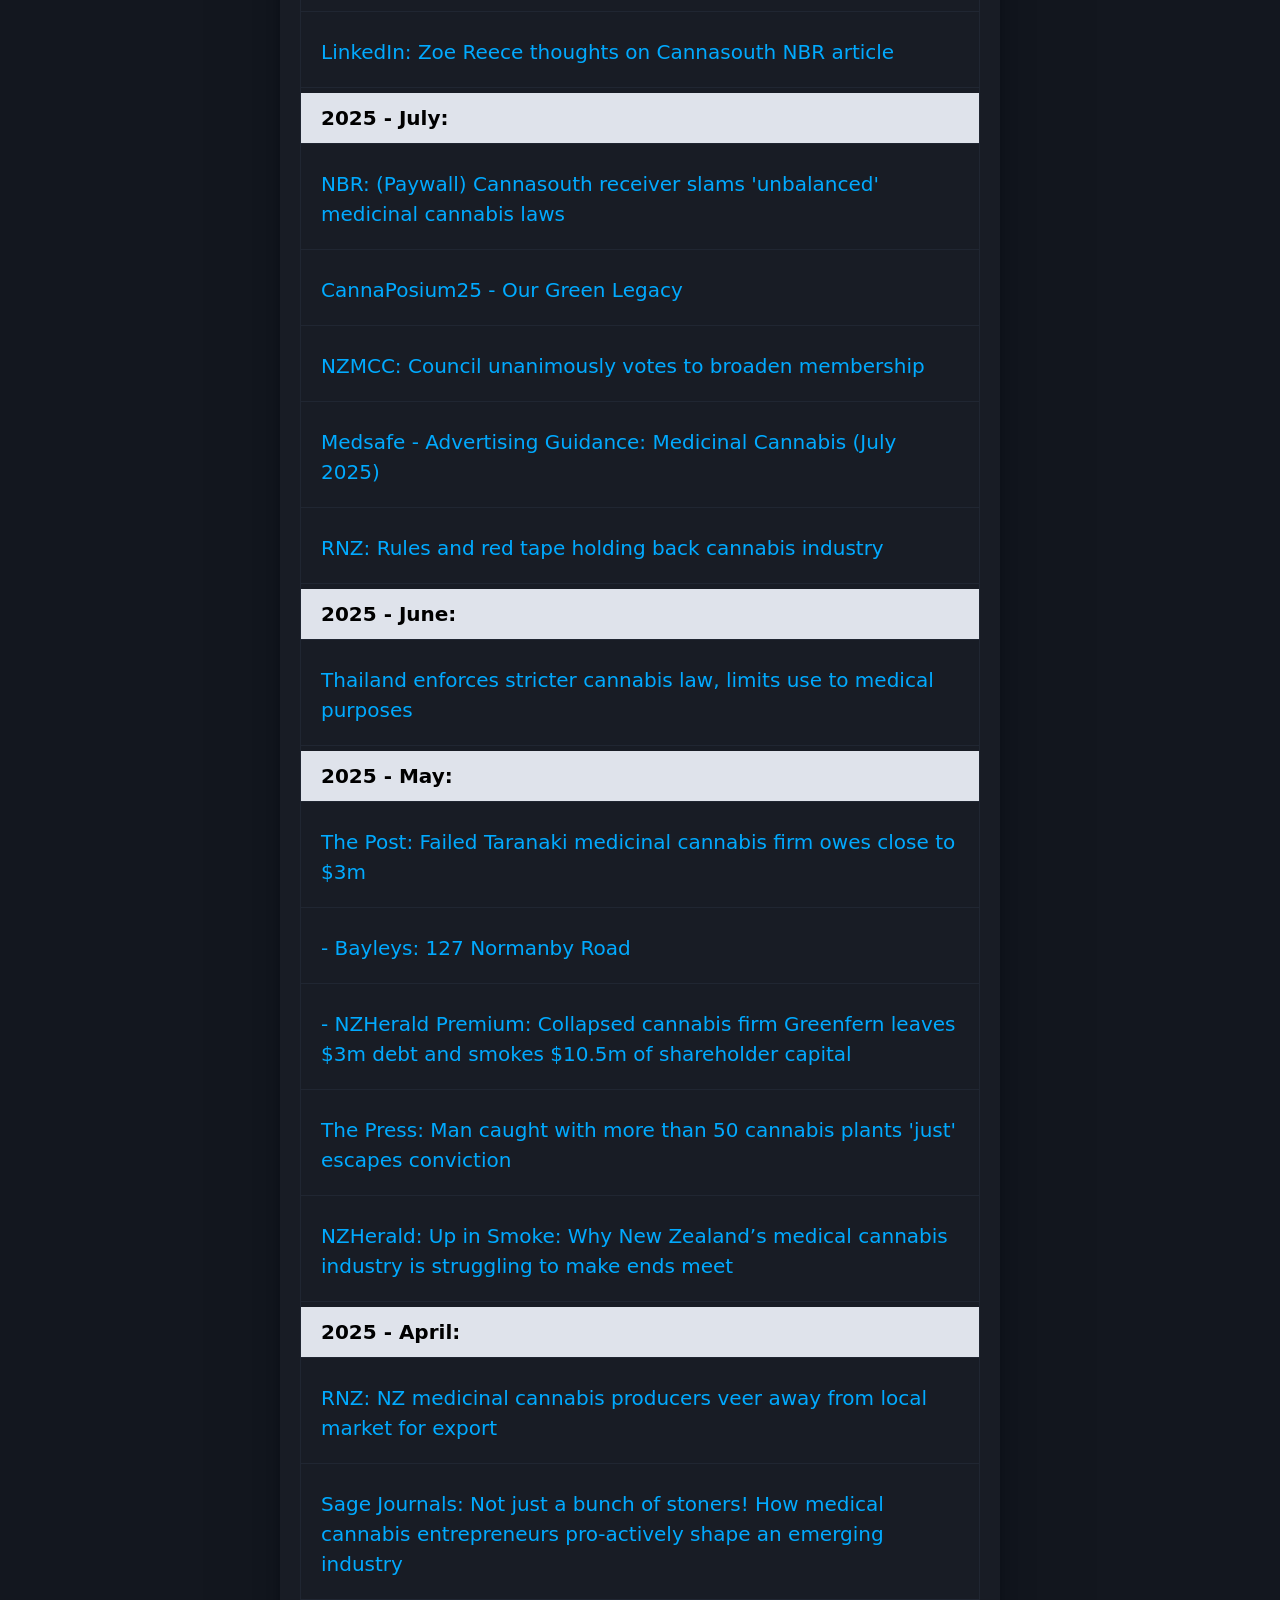
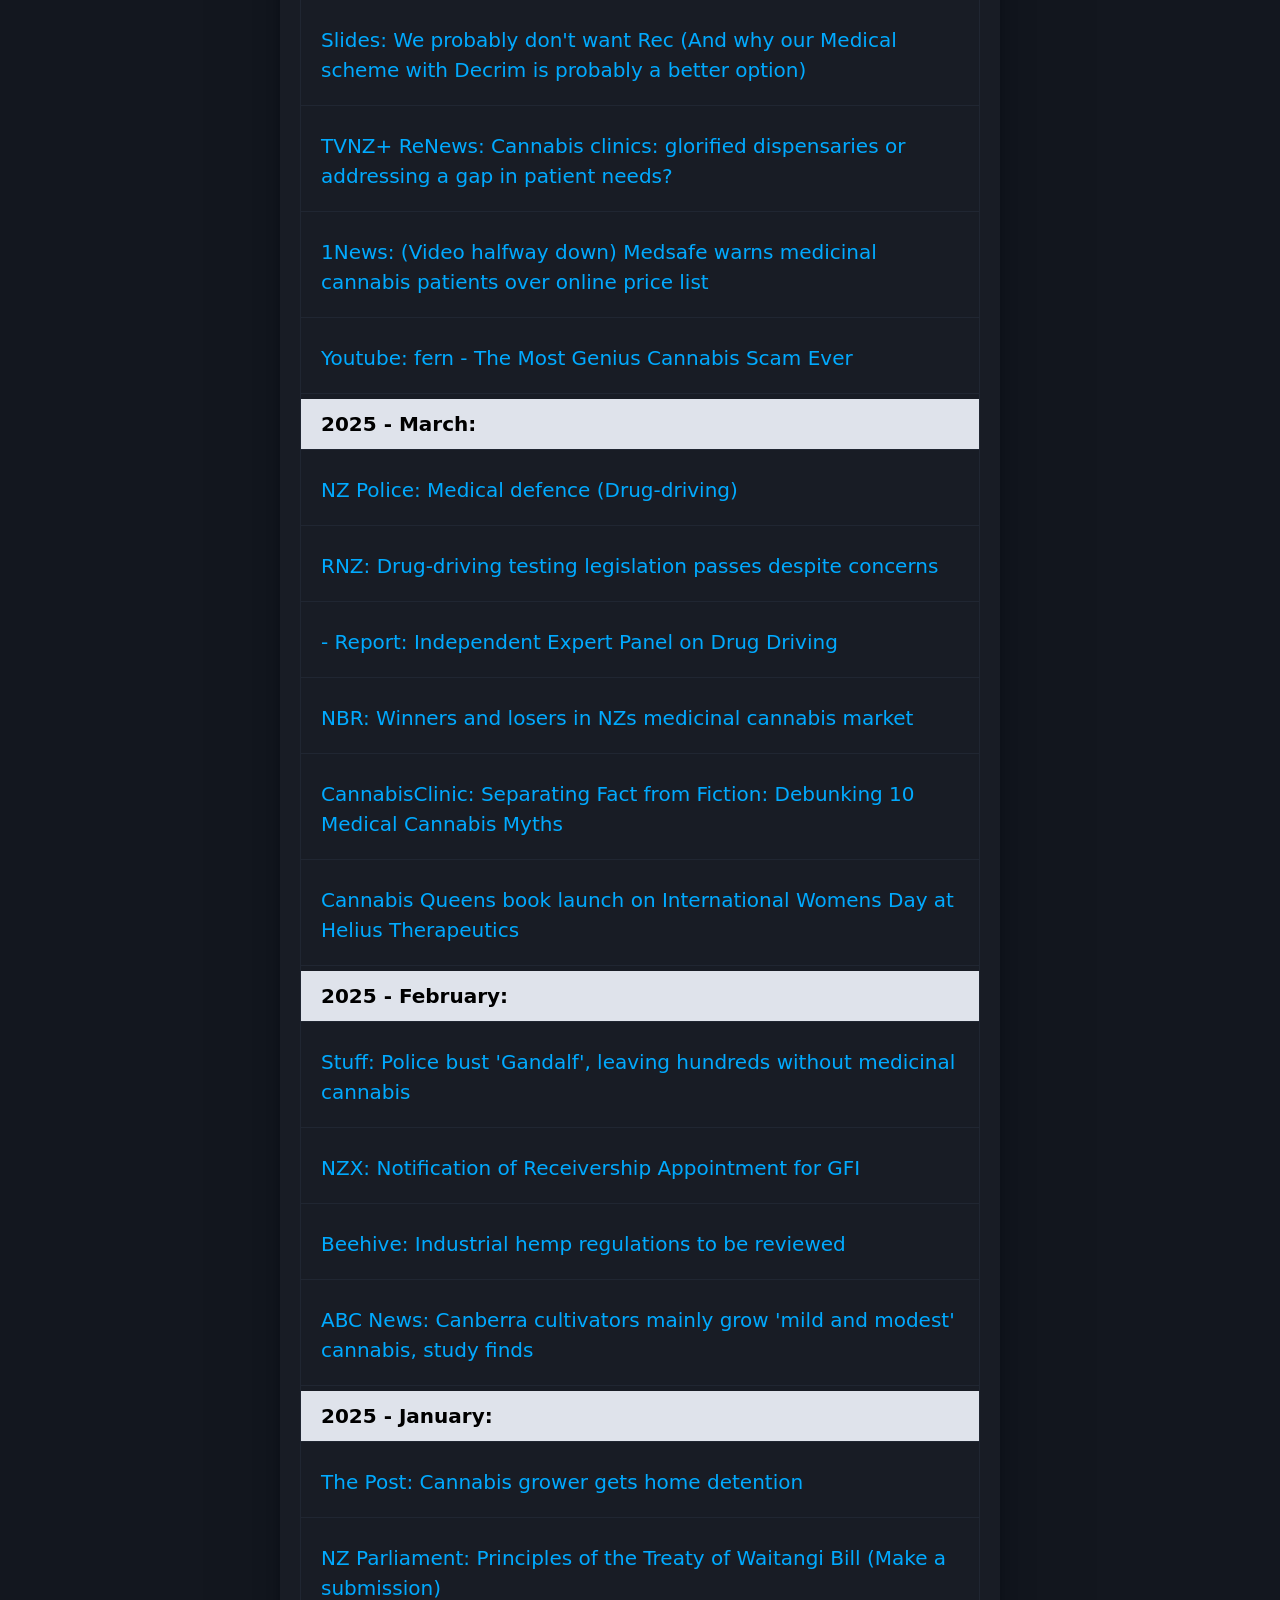
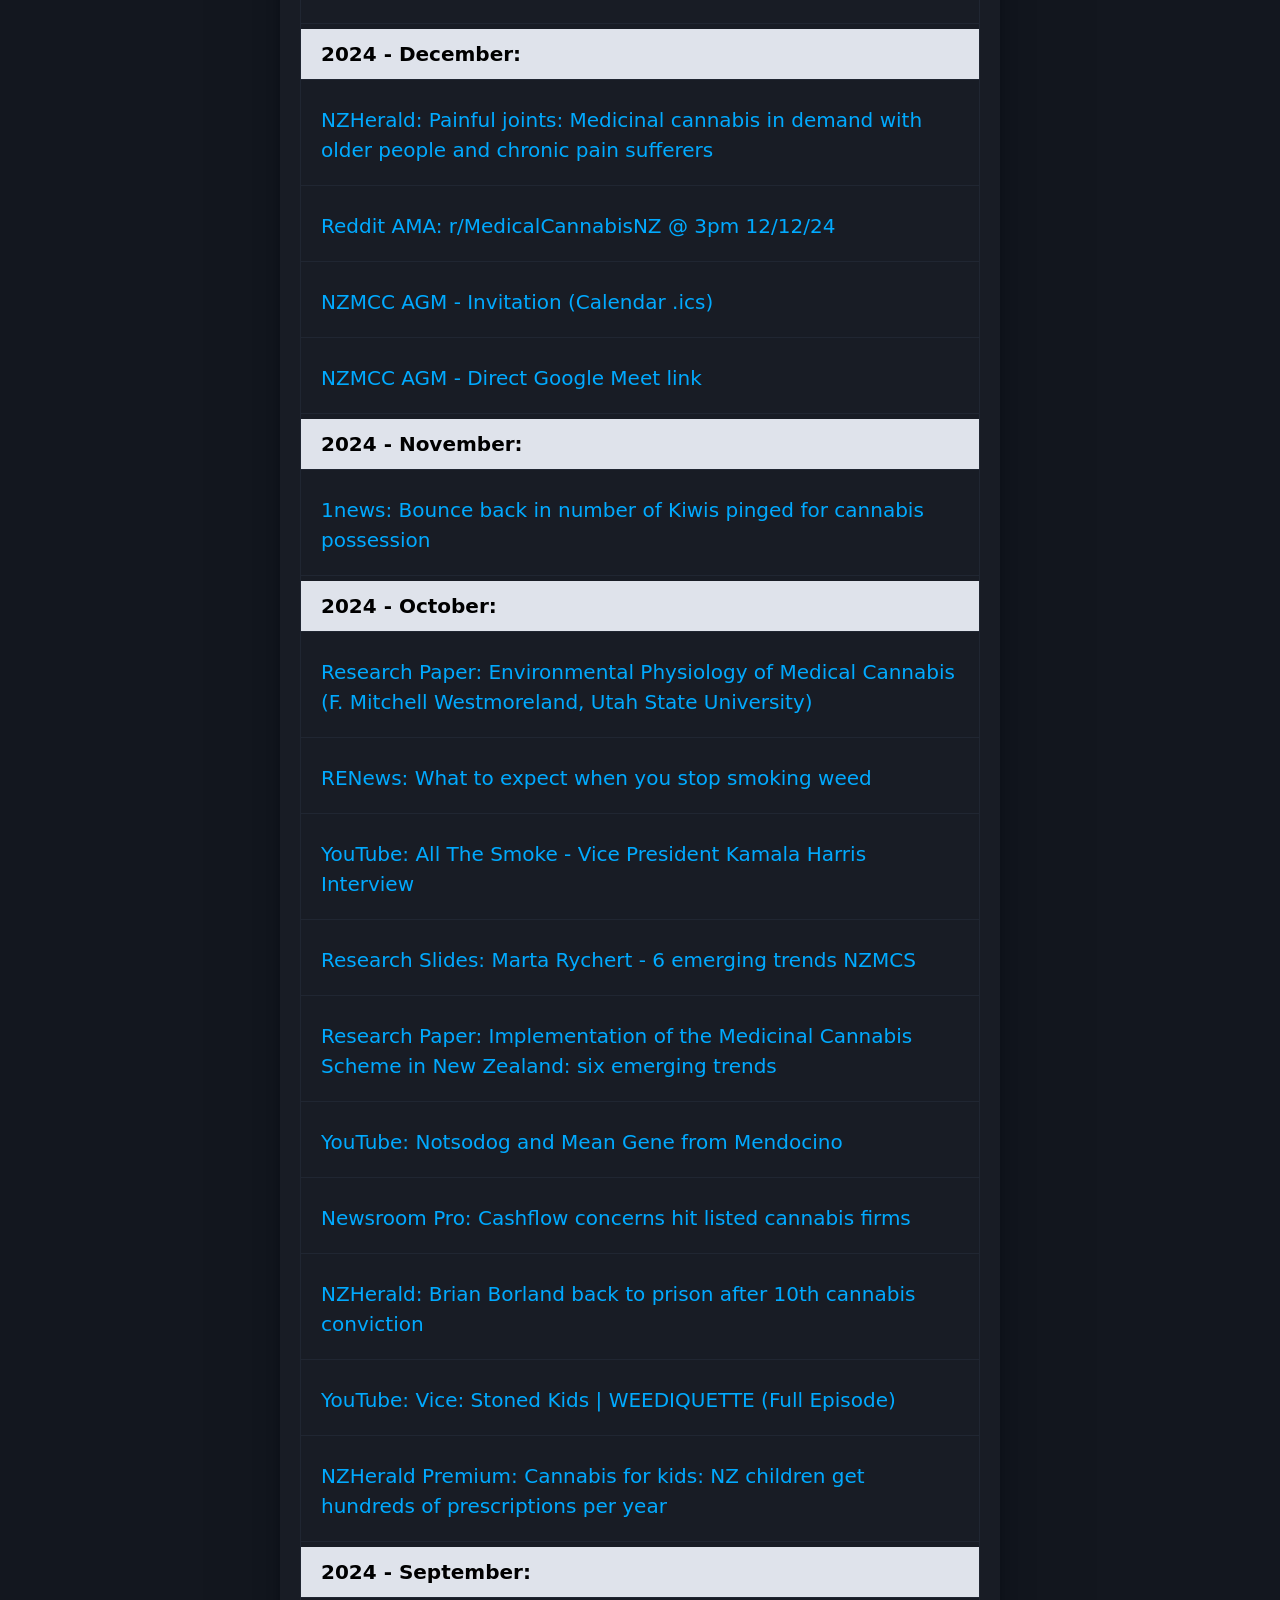
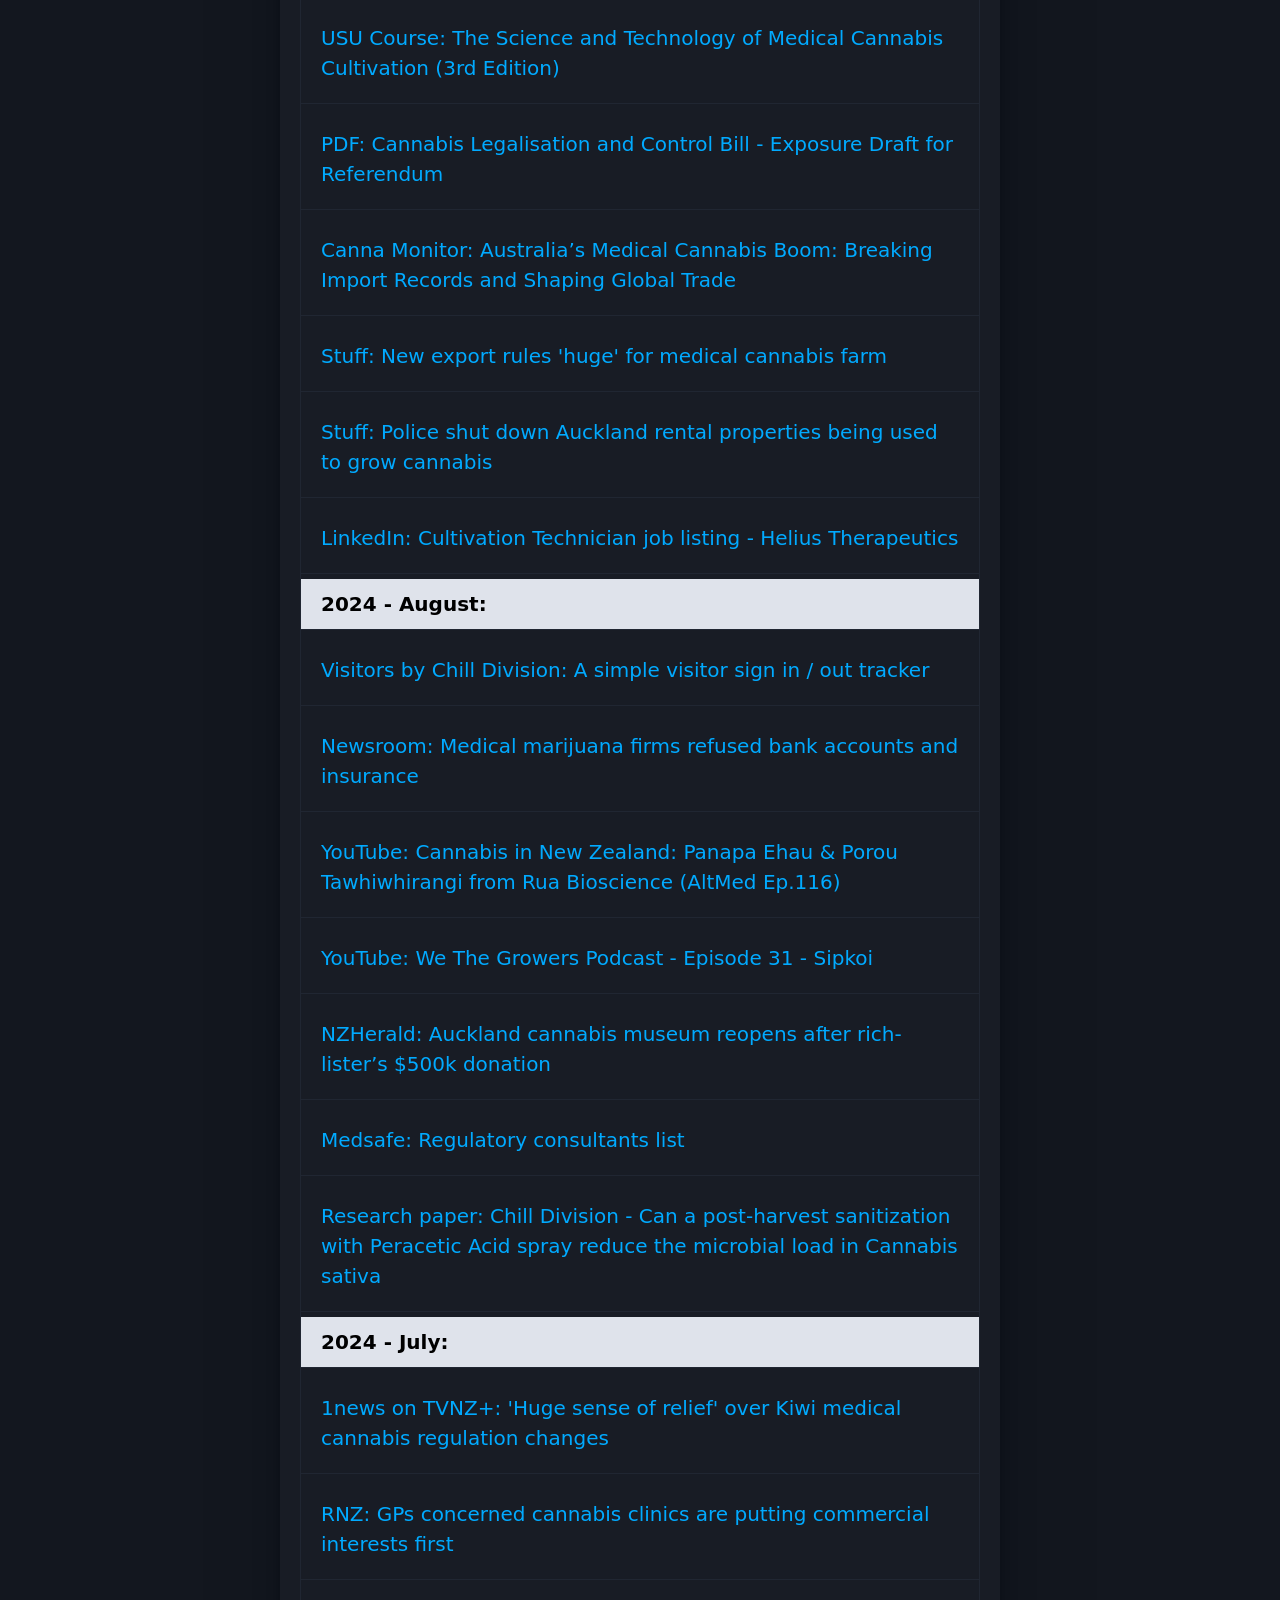
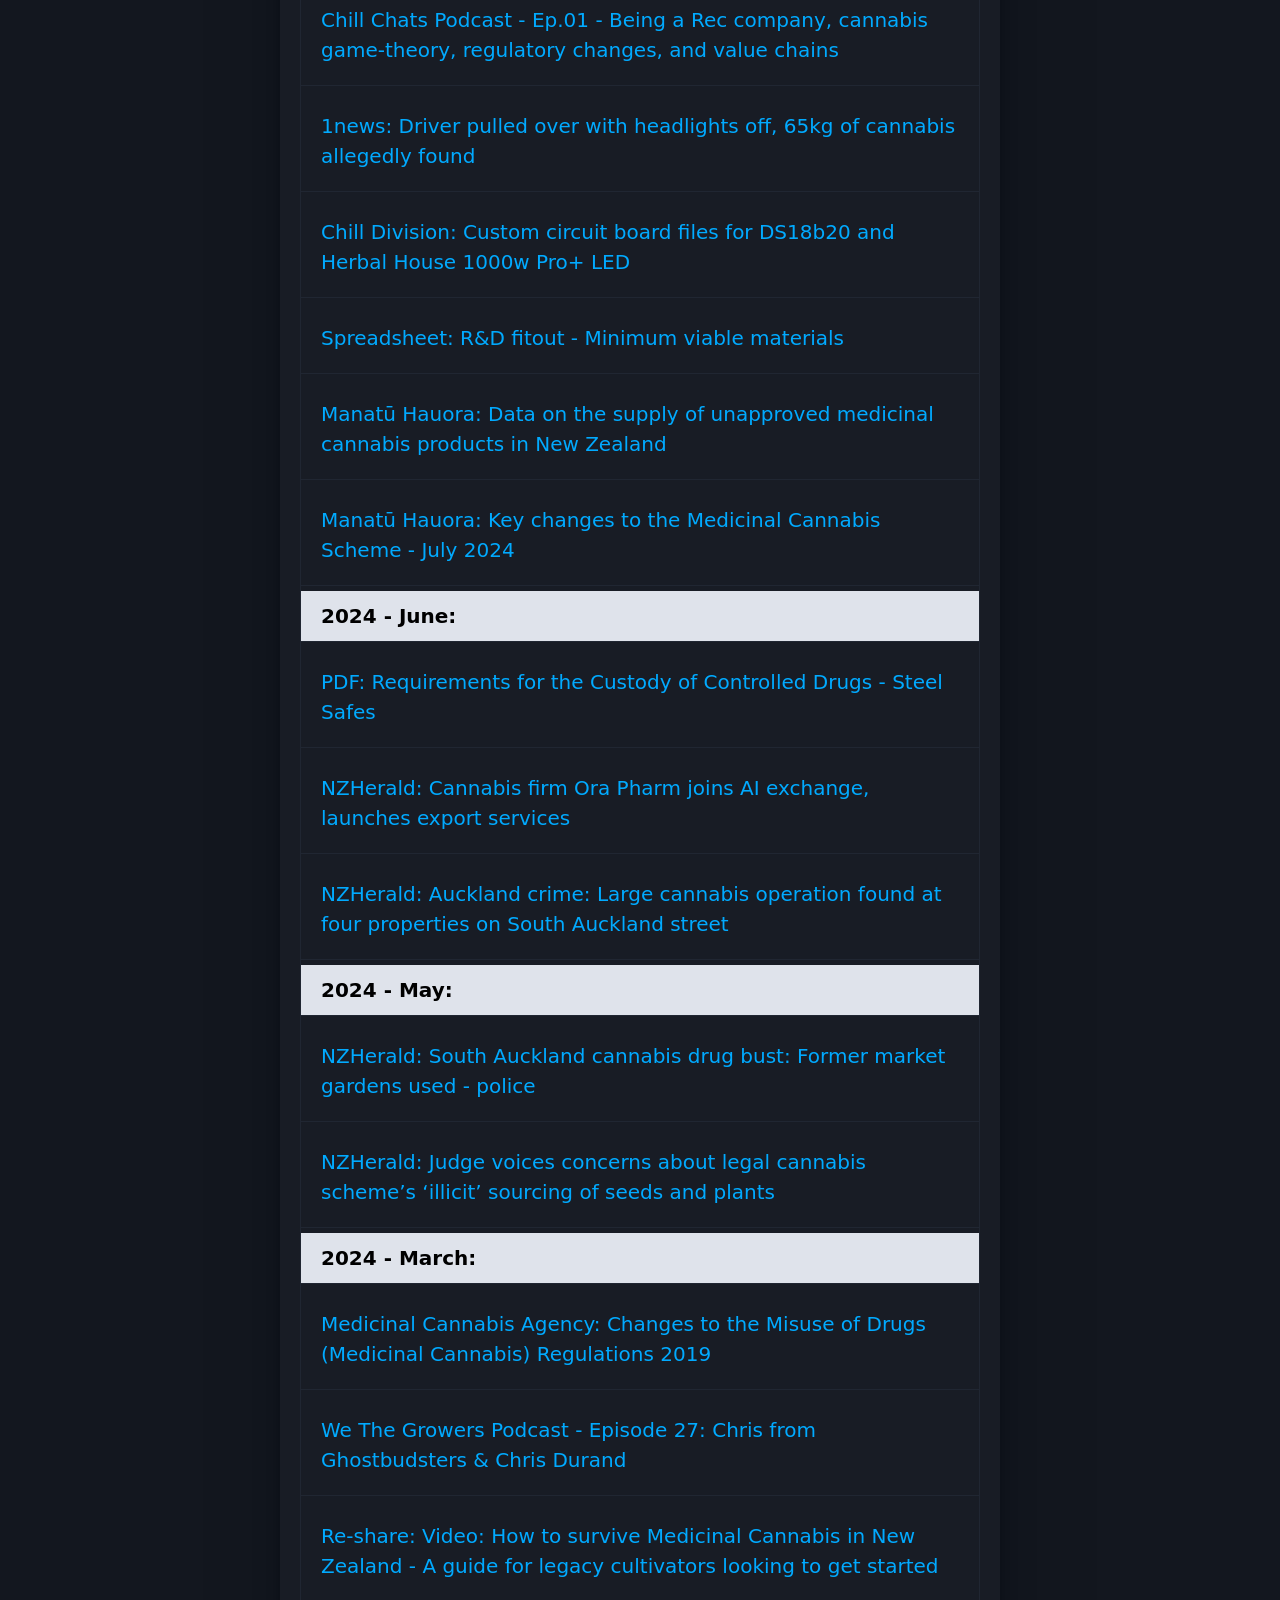
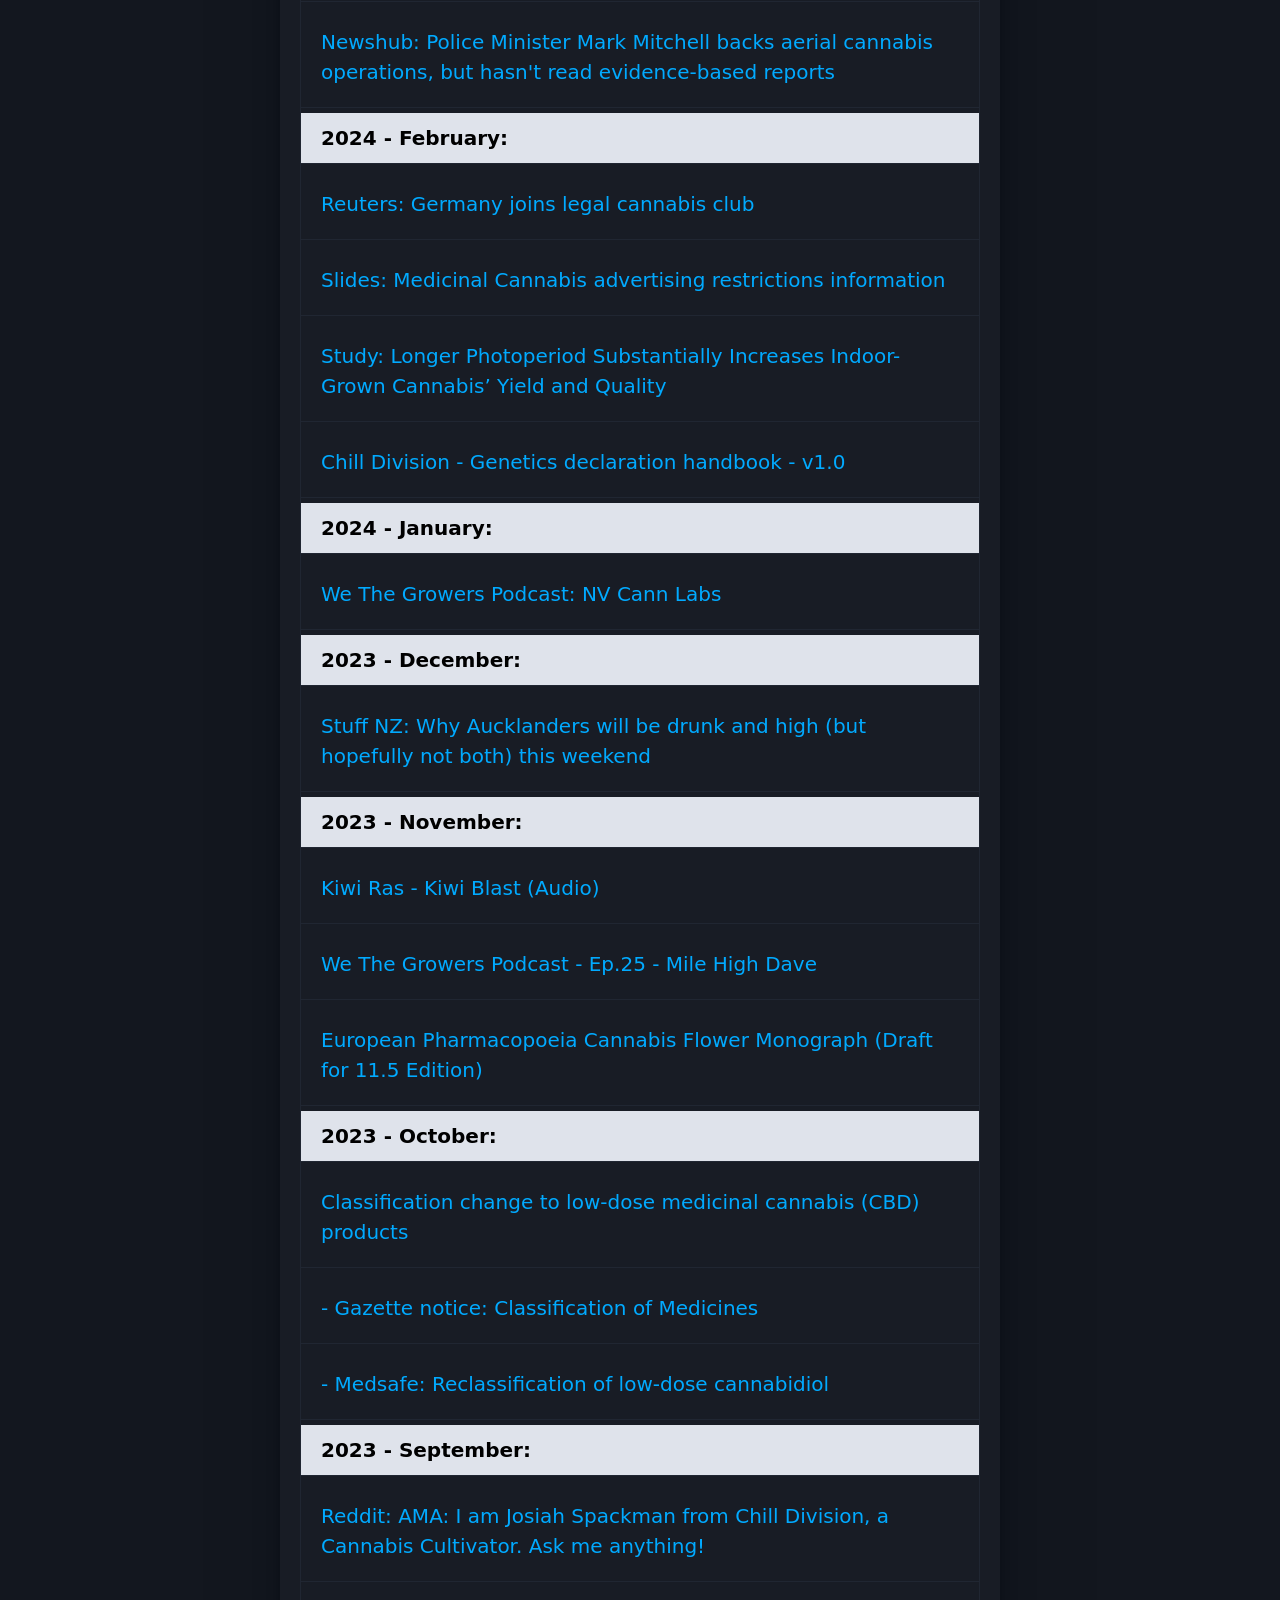
==== commit 3606724b: "20260922" ====
--- a/index.html
+++ b/index.html
@@ -207,6 +207,11 @@
         </hgroup>
         <ul class="table-view">
           <li class="table-view-divider">2026 - September:</li>
+          <li class="table-view-cell">
+            <a class="push-right" href="https://events.humanitix.com/nzmcc-industry-day-2026?mc_cid=b51978306e" target="_new">
+              <strong>NZMCC Industry Day 2026 - Shaping What's Next</strong>
+            </a>
+          </li>
 	  <li class="table-view-cell">
             <a class="push-right" href="https://www.rnz.co.nz/news/country/1133265/industrial-hemp-sector-wants-more-seed-in-the-ground-across-new-zealand" target="_new">
               <strong>RNZ: Industrial hemp sector wants more seed in the ground across New Zealand</strong>
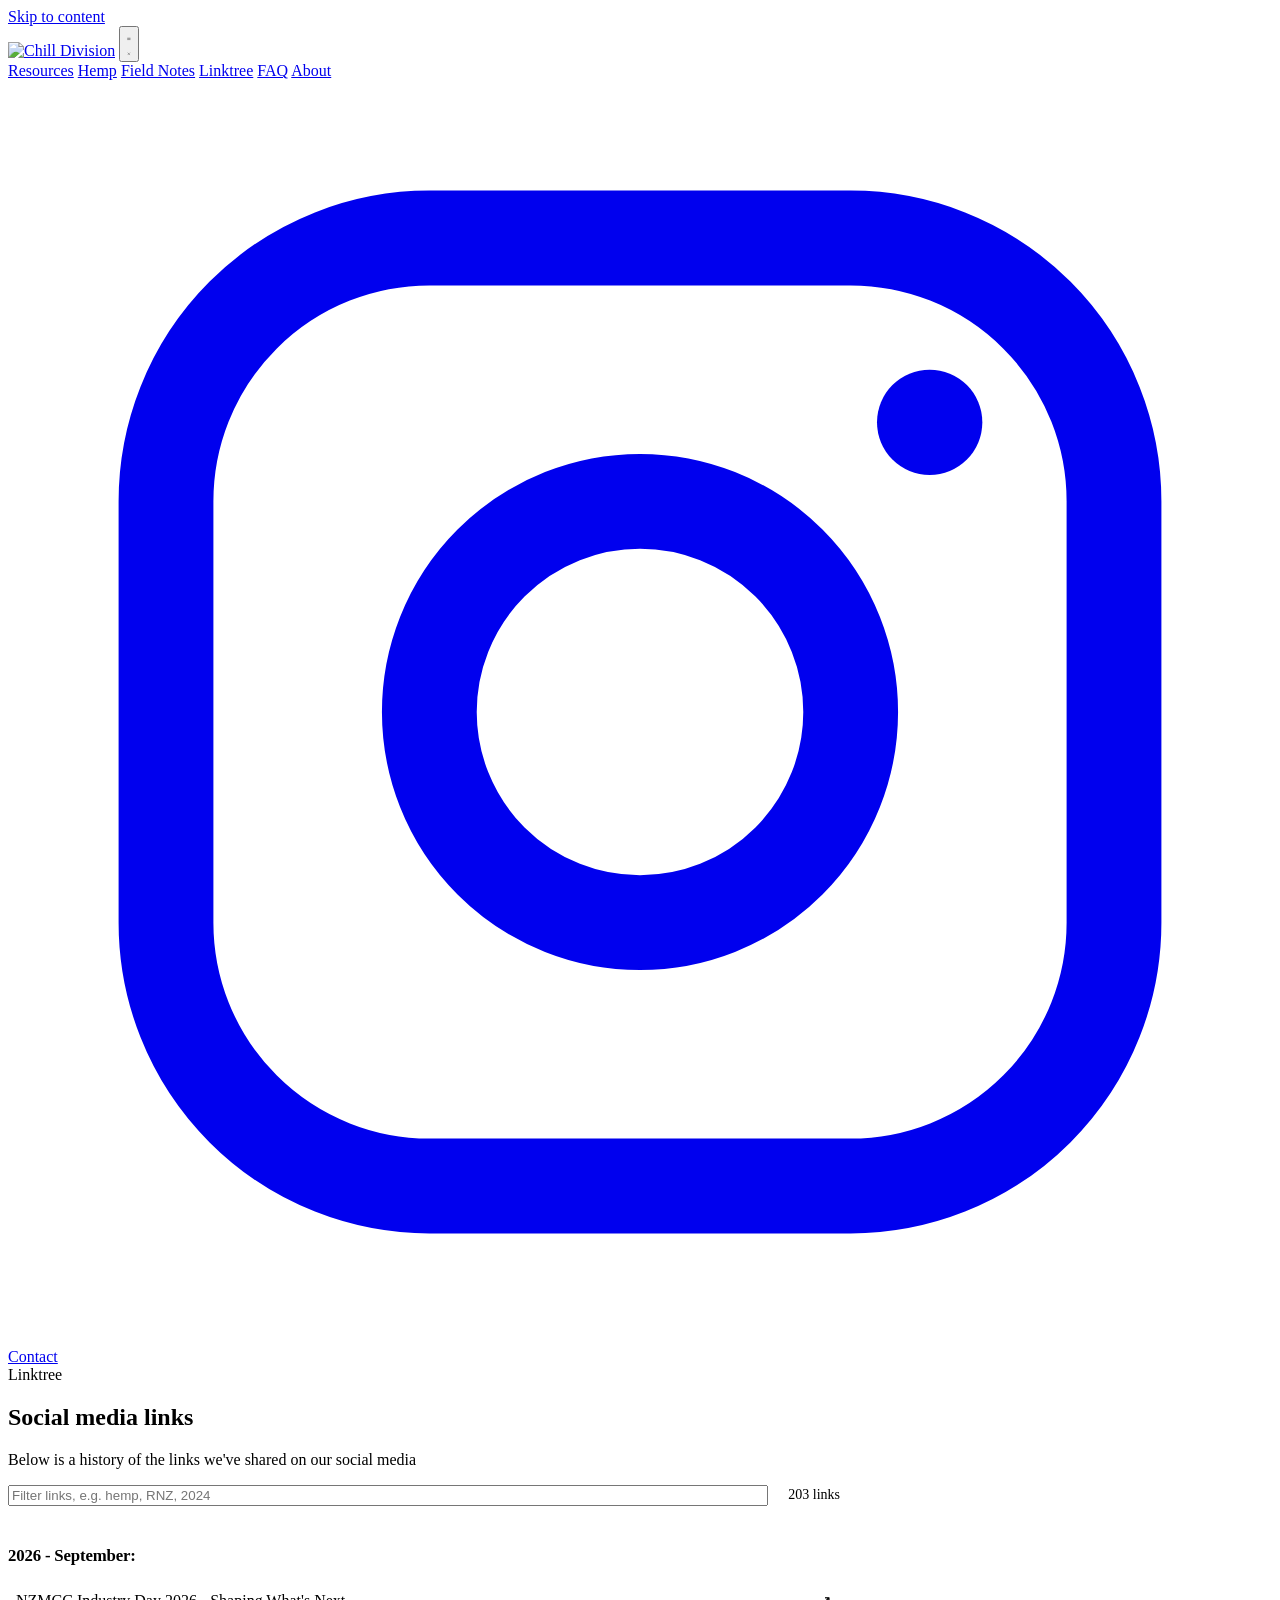
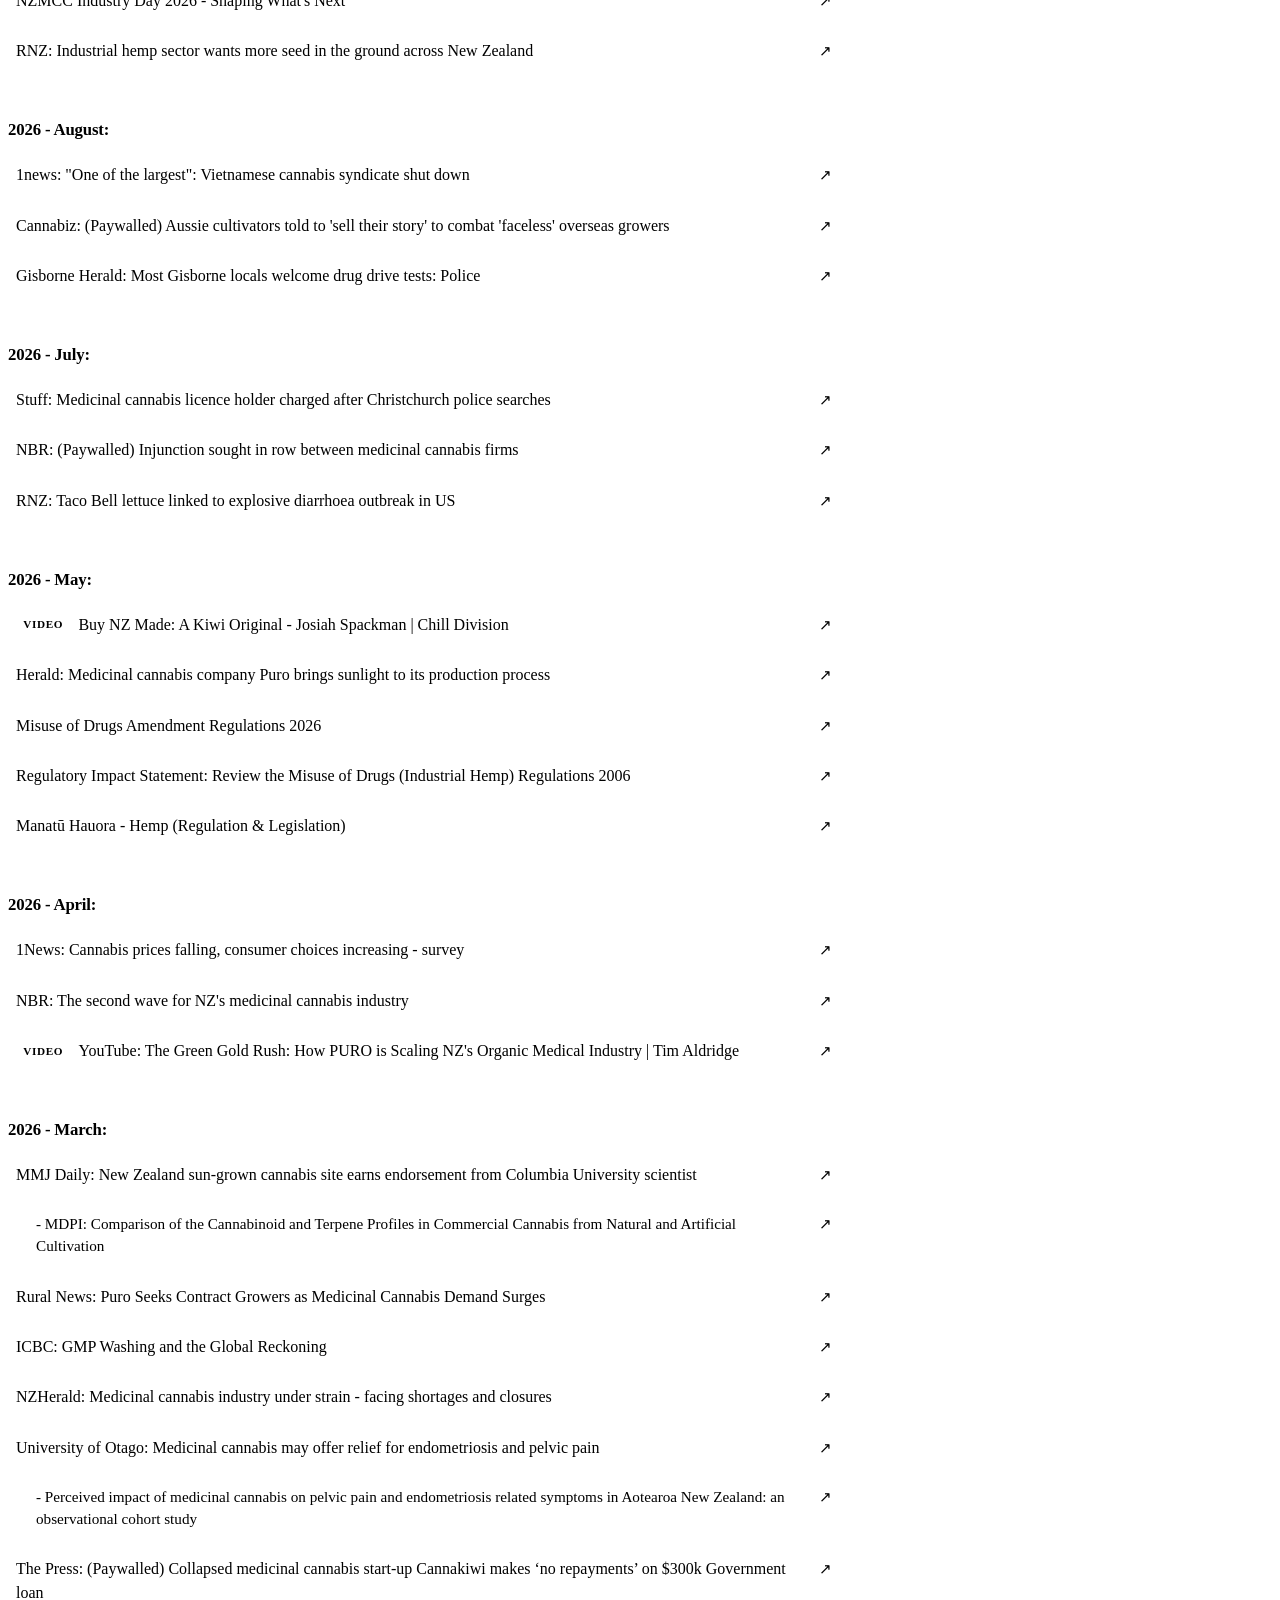
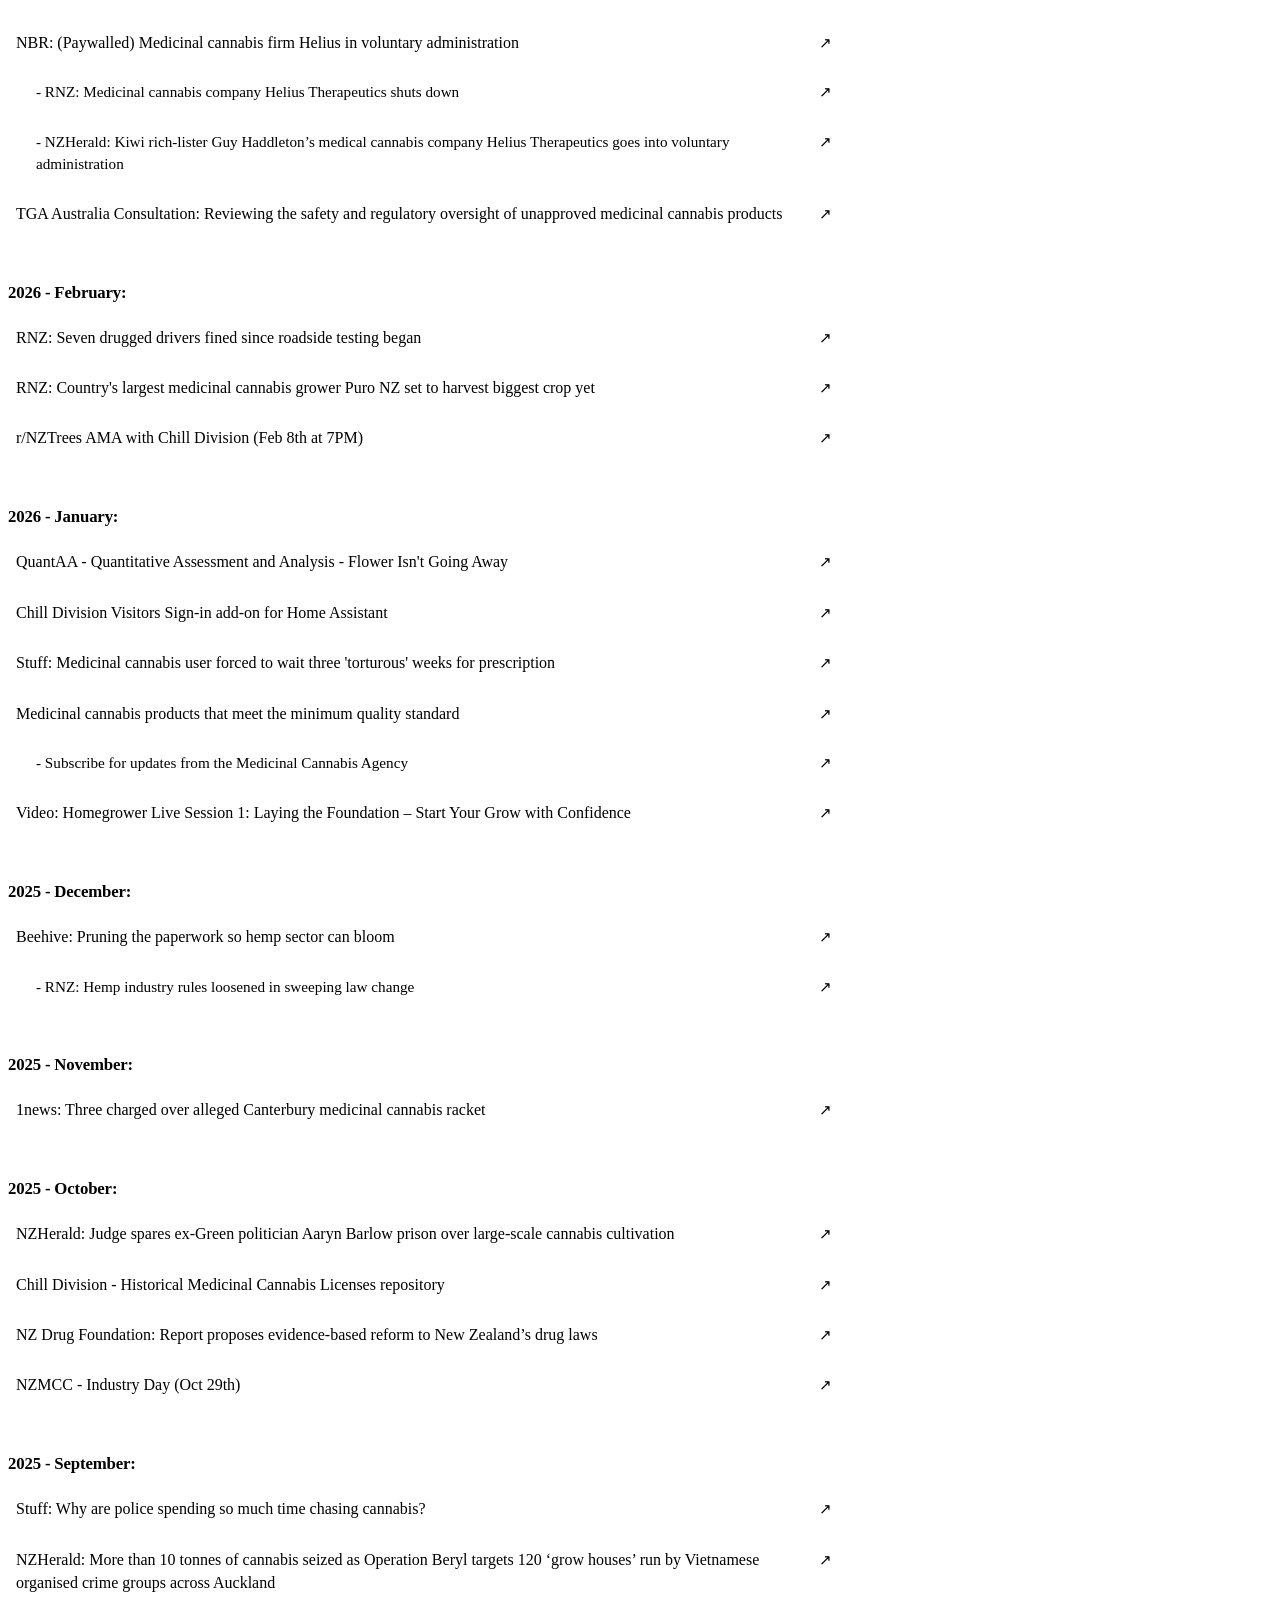
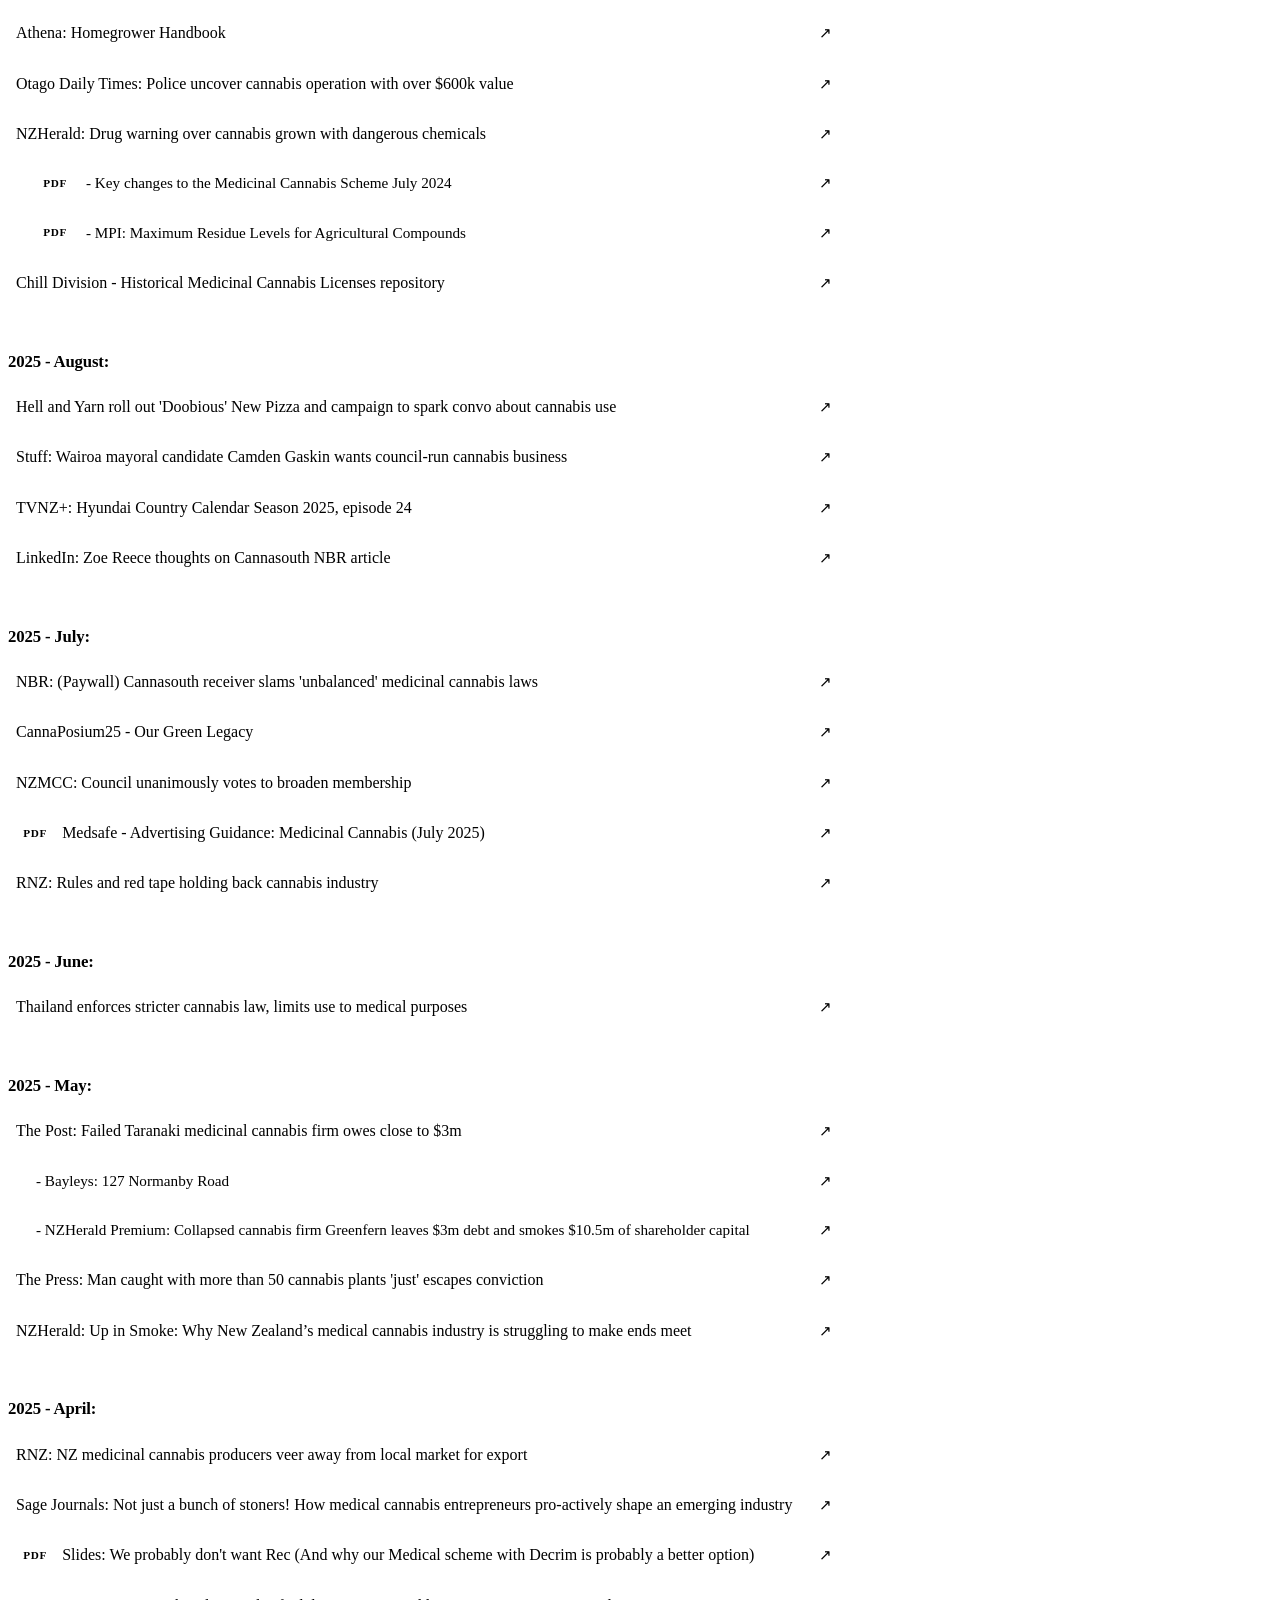
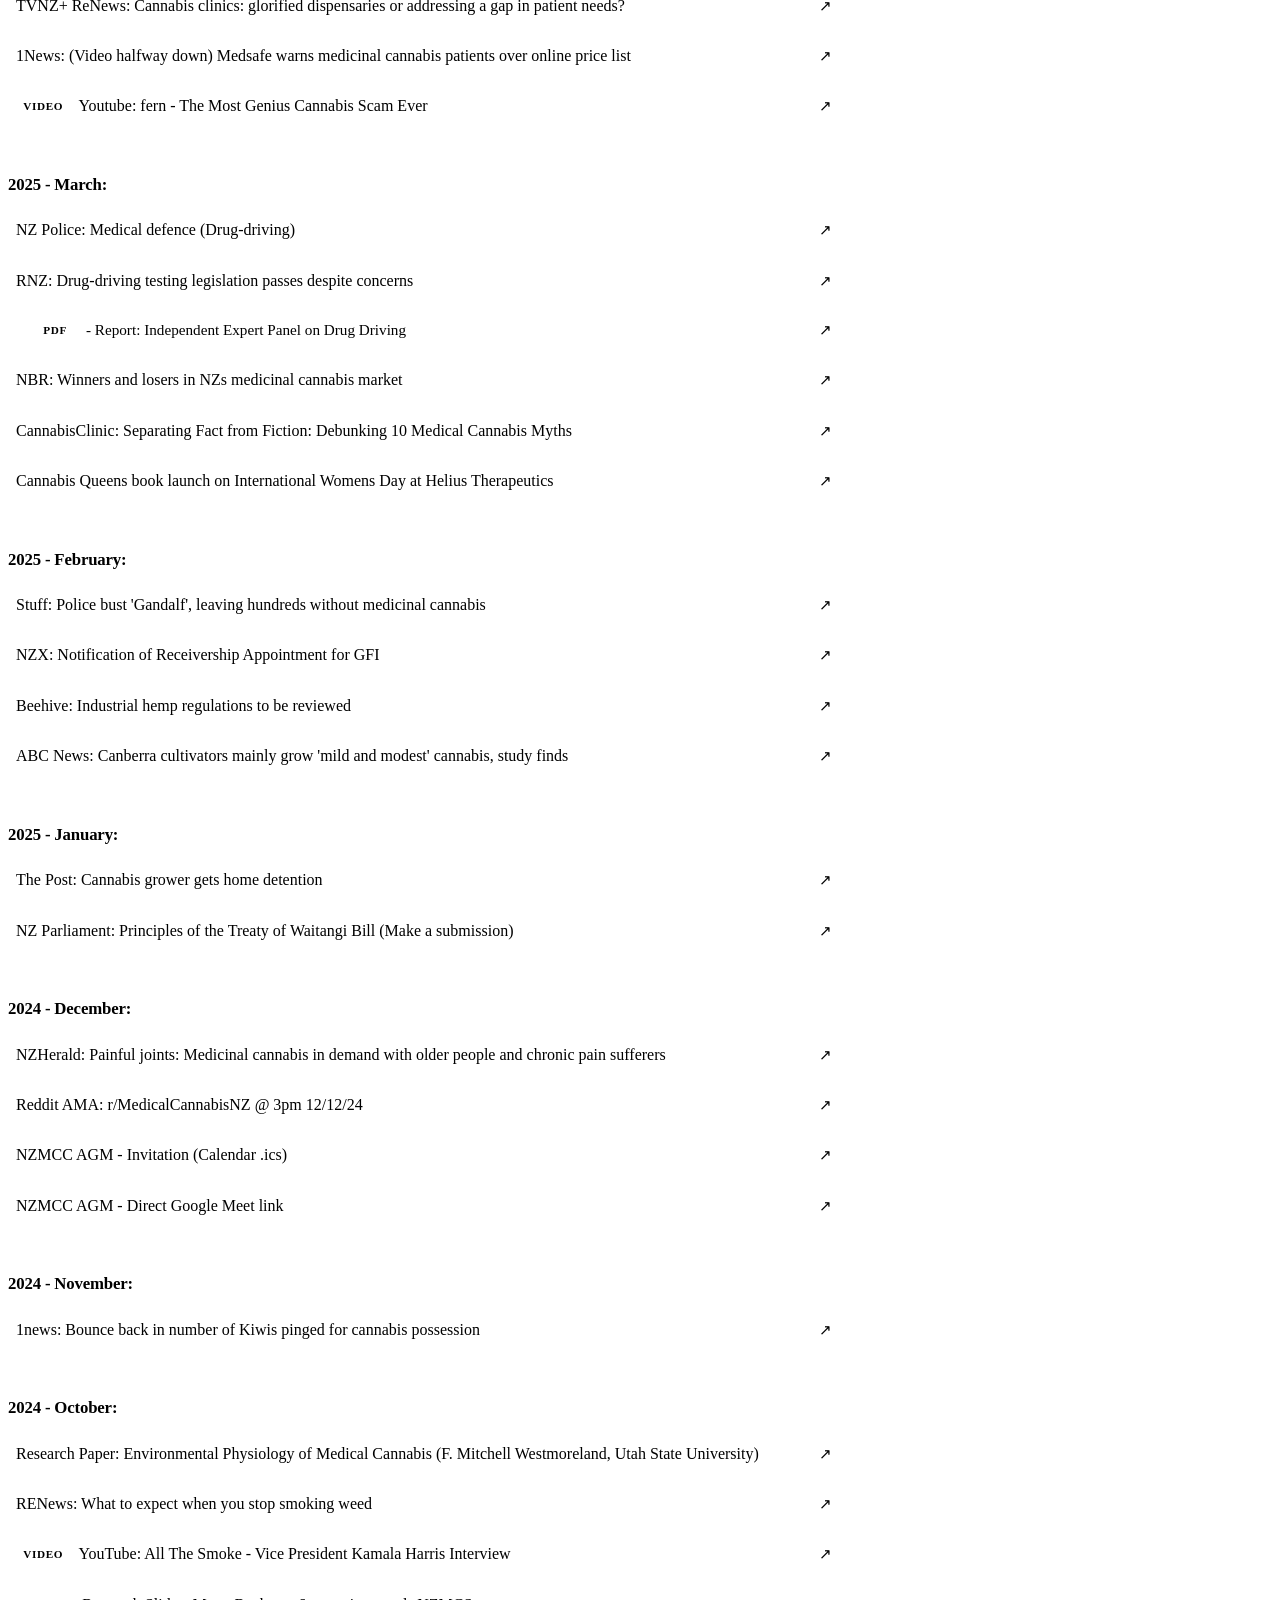
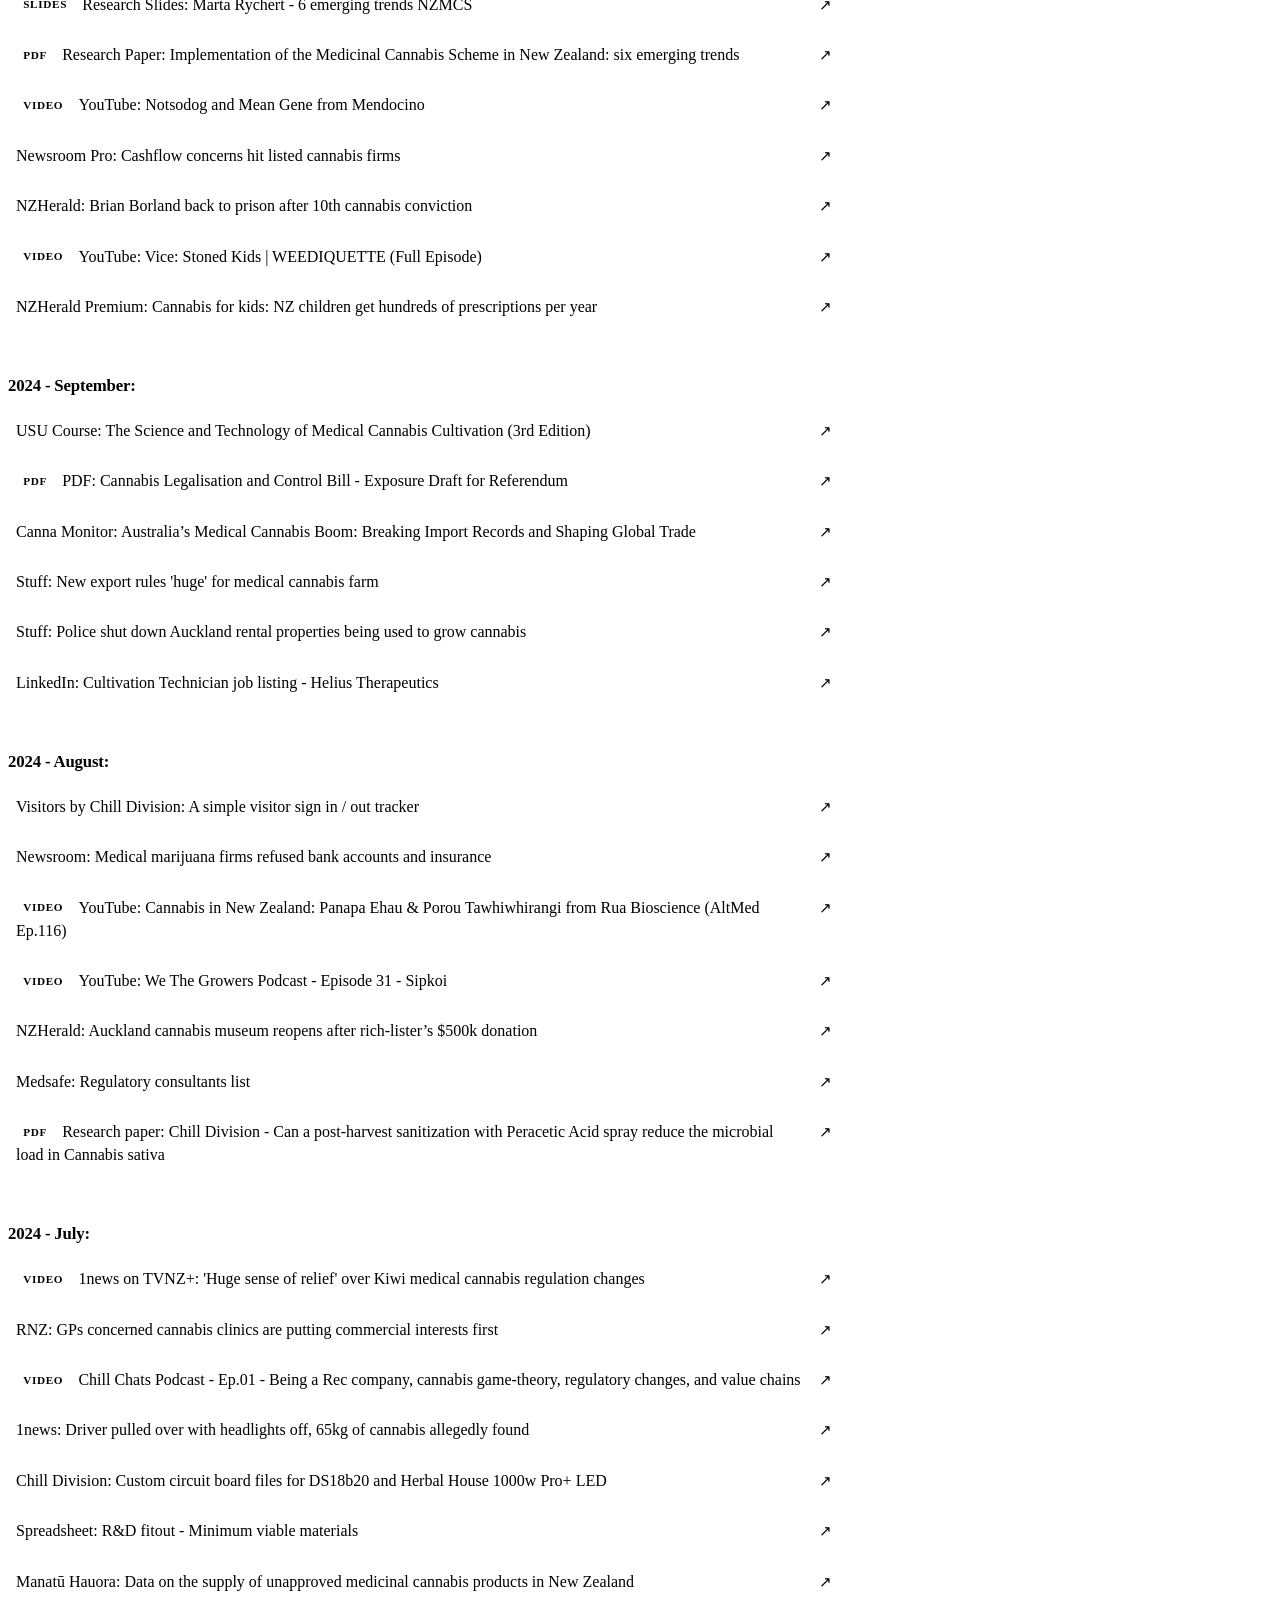
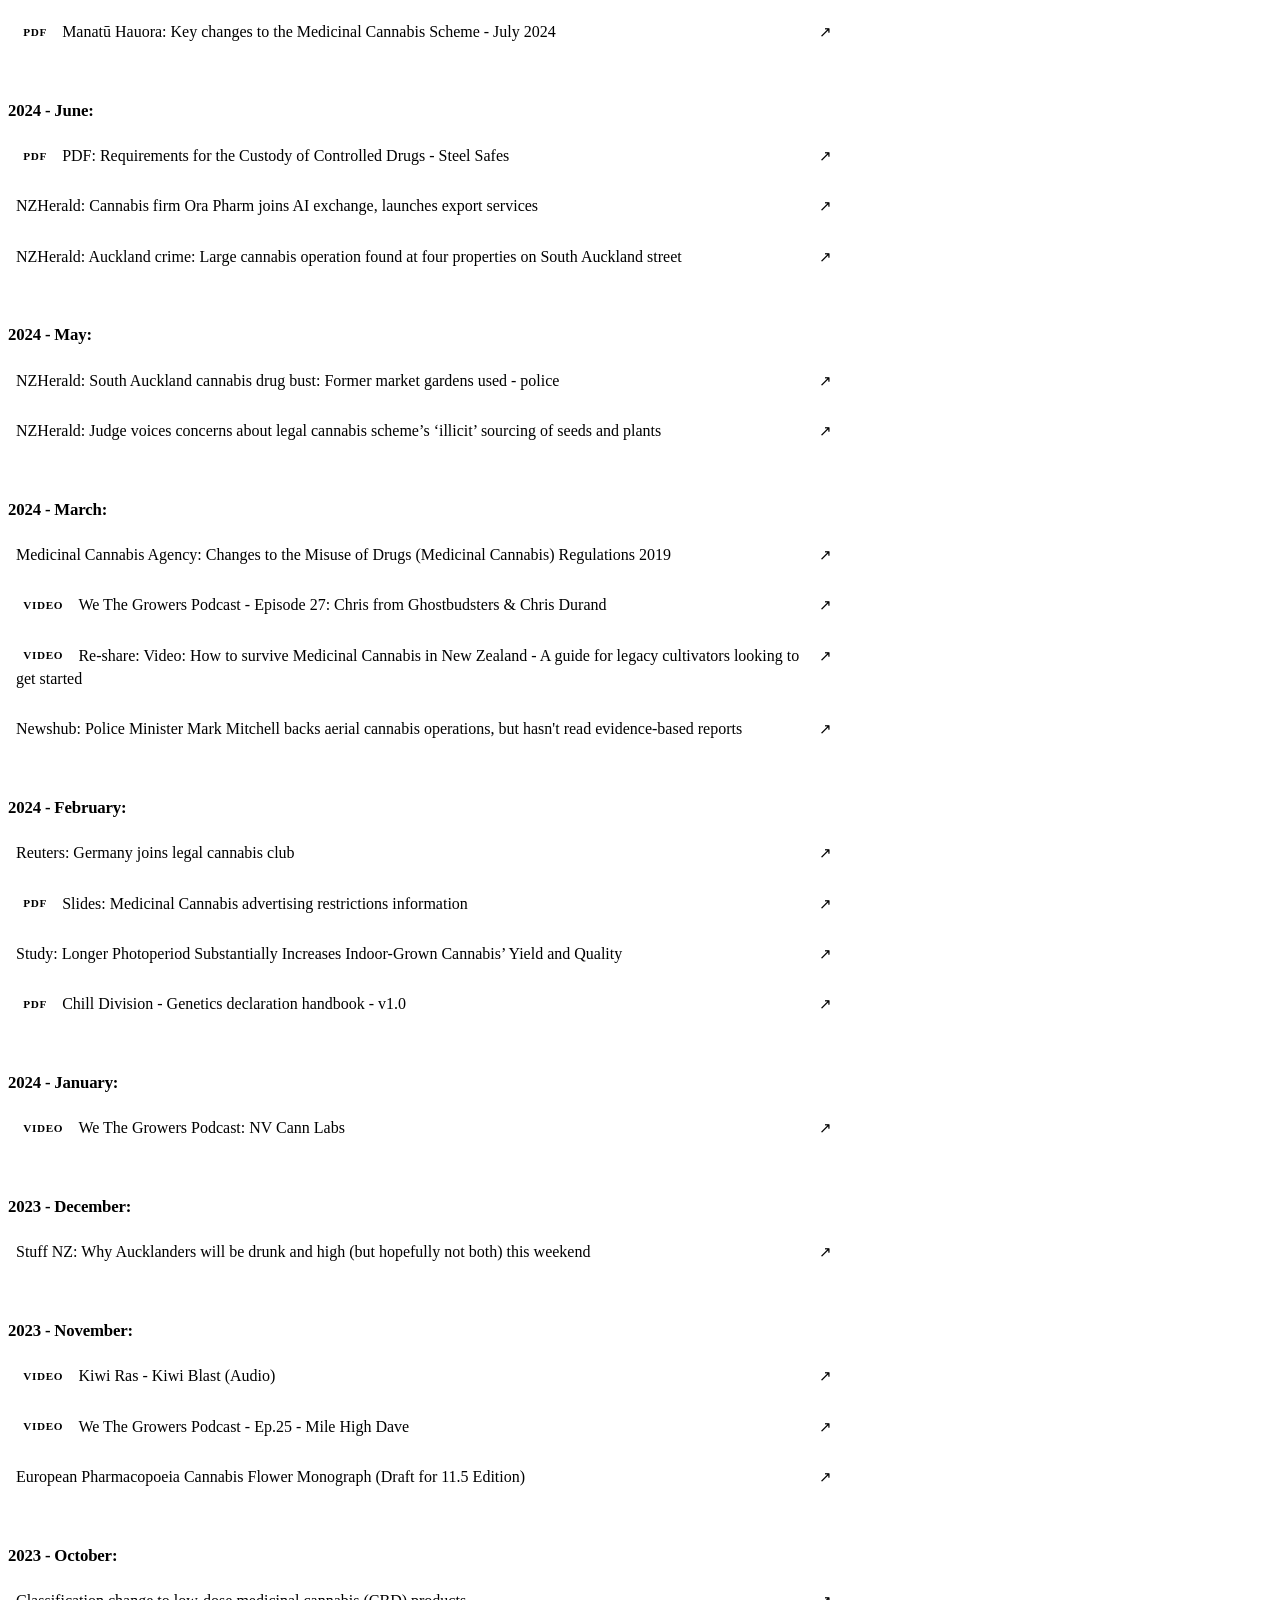
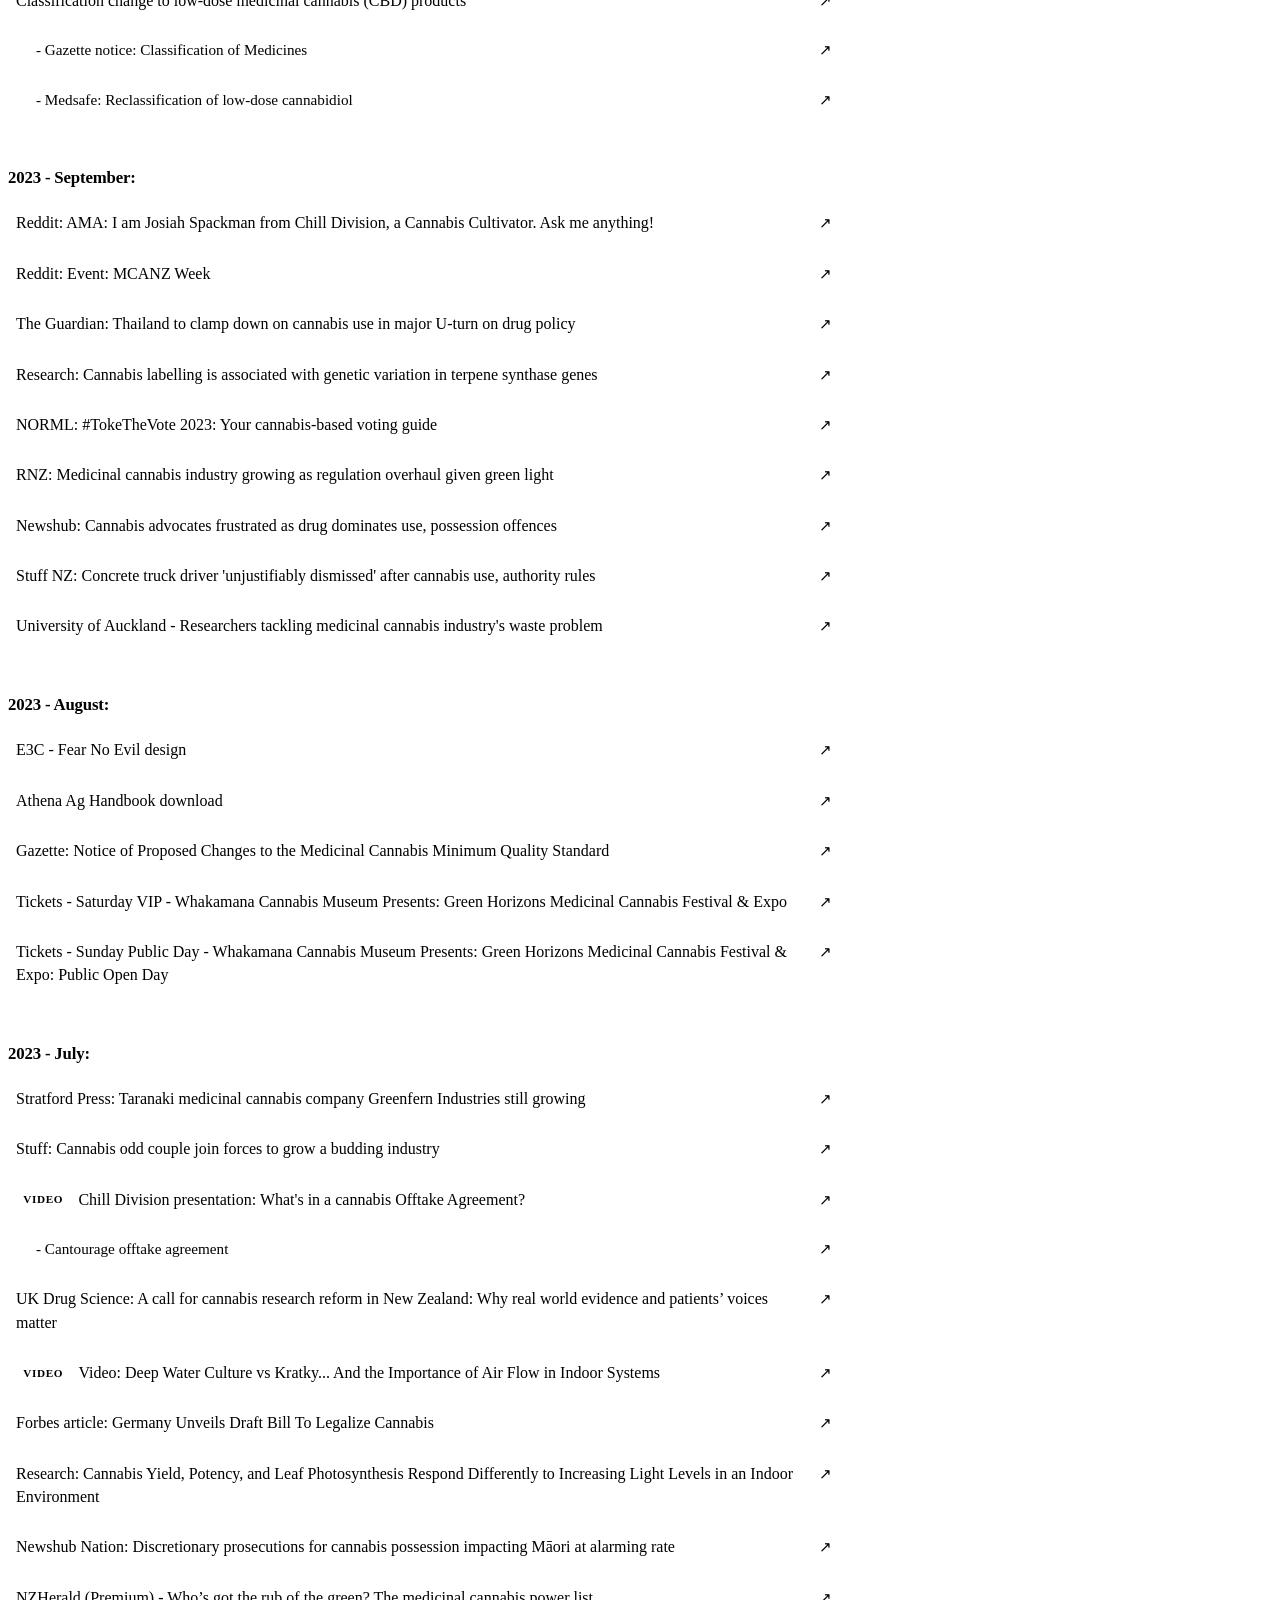
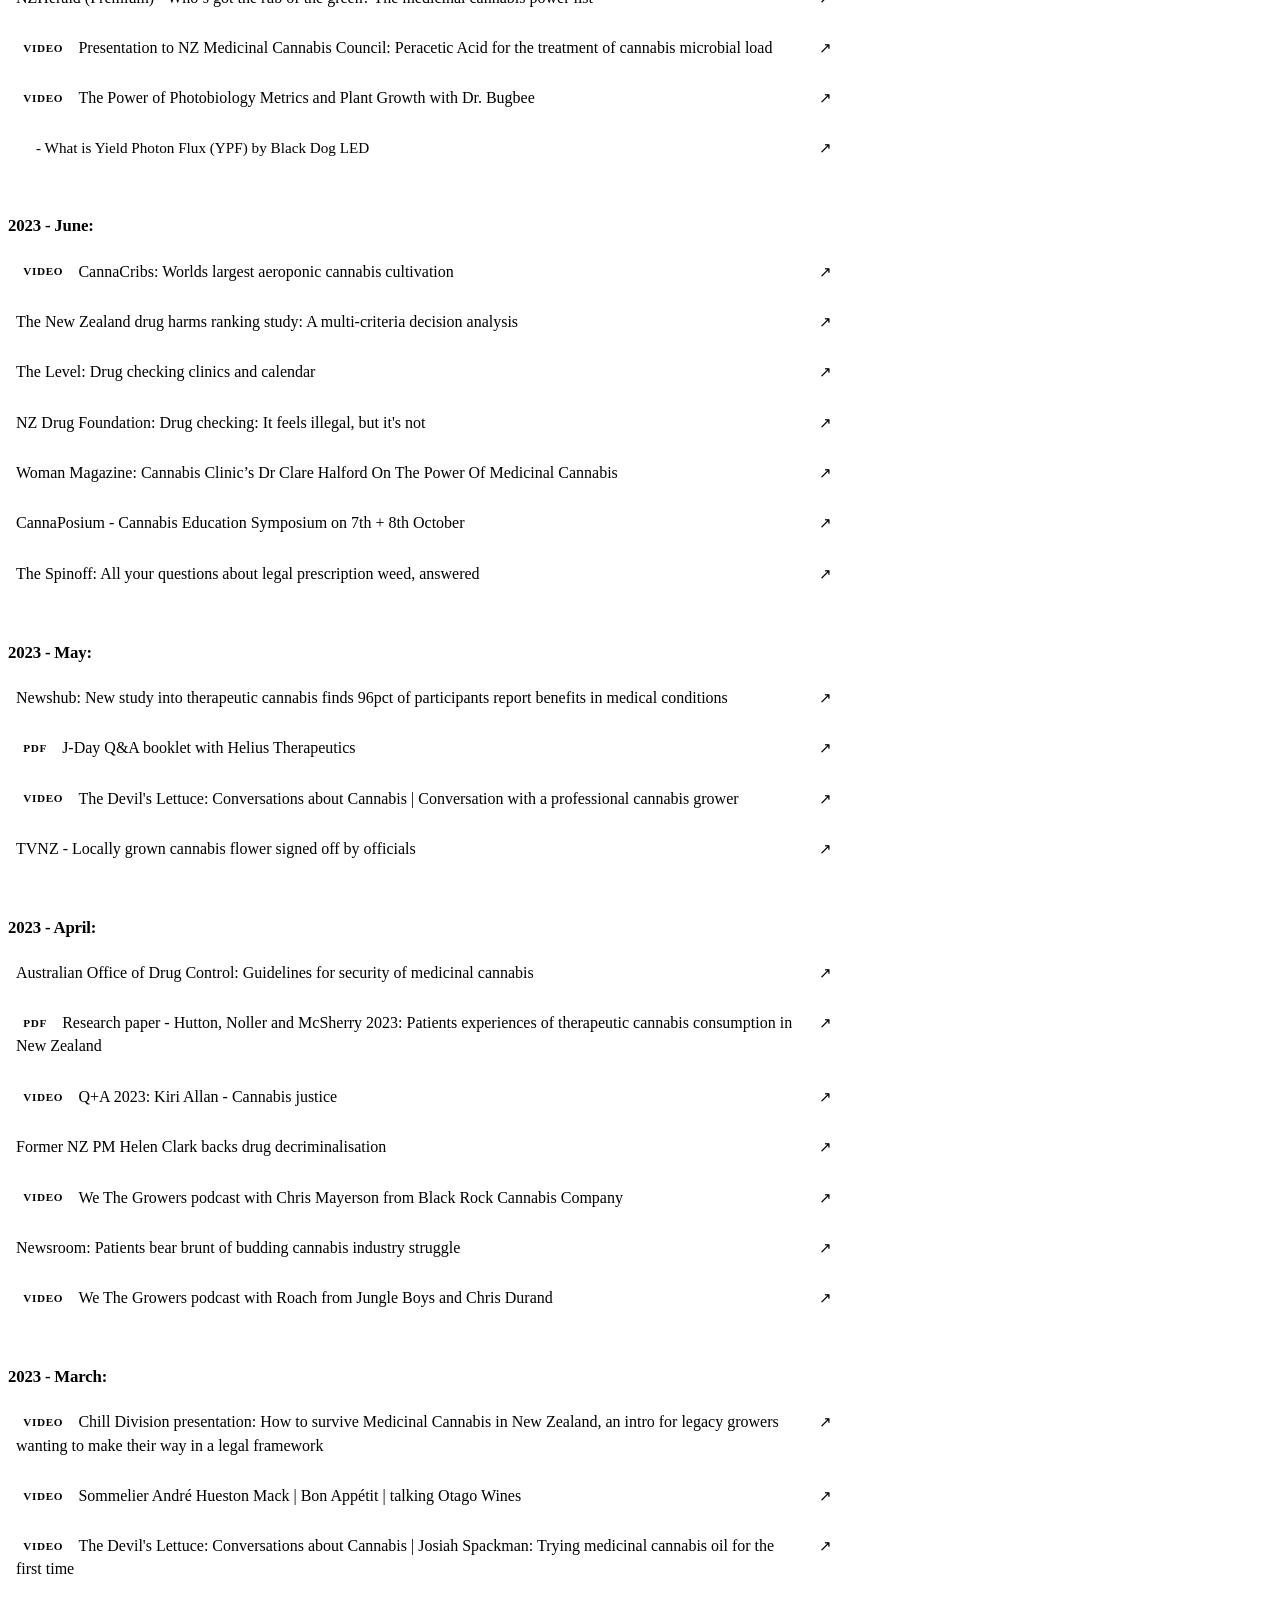
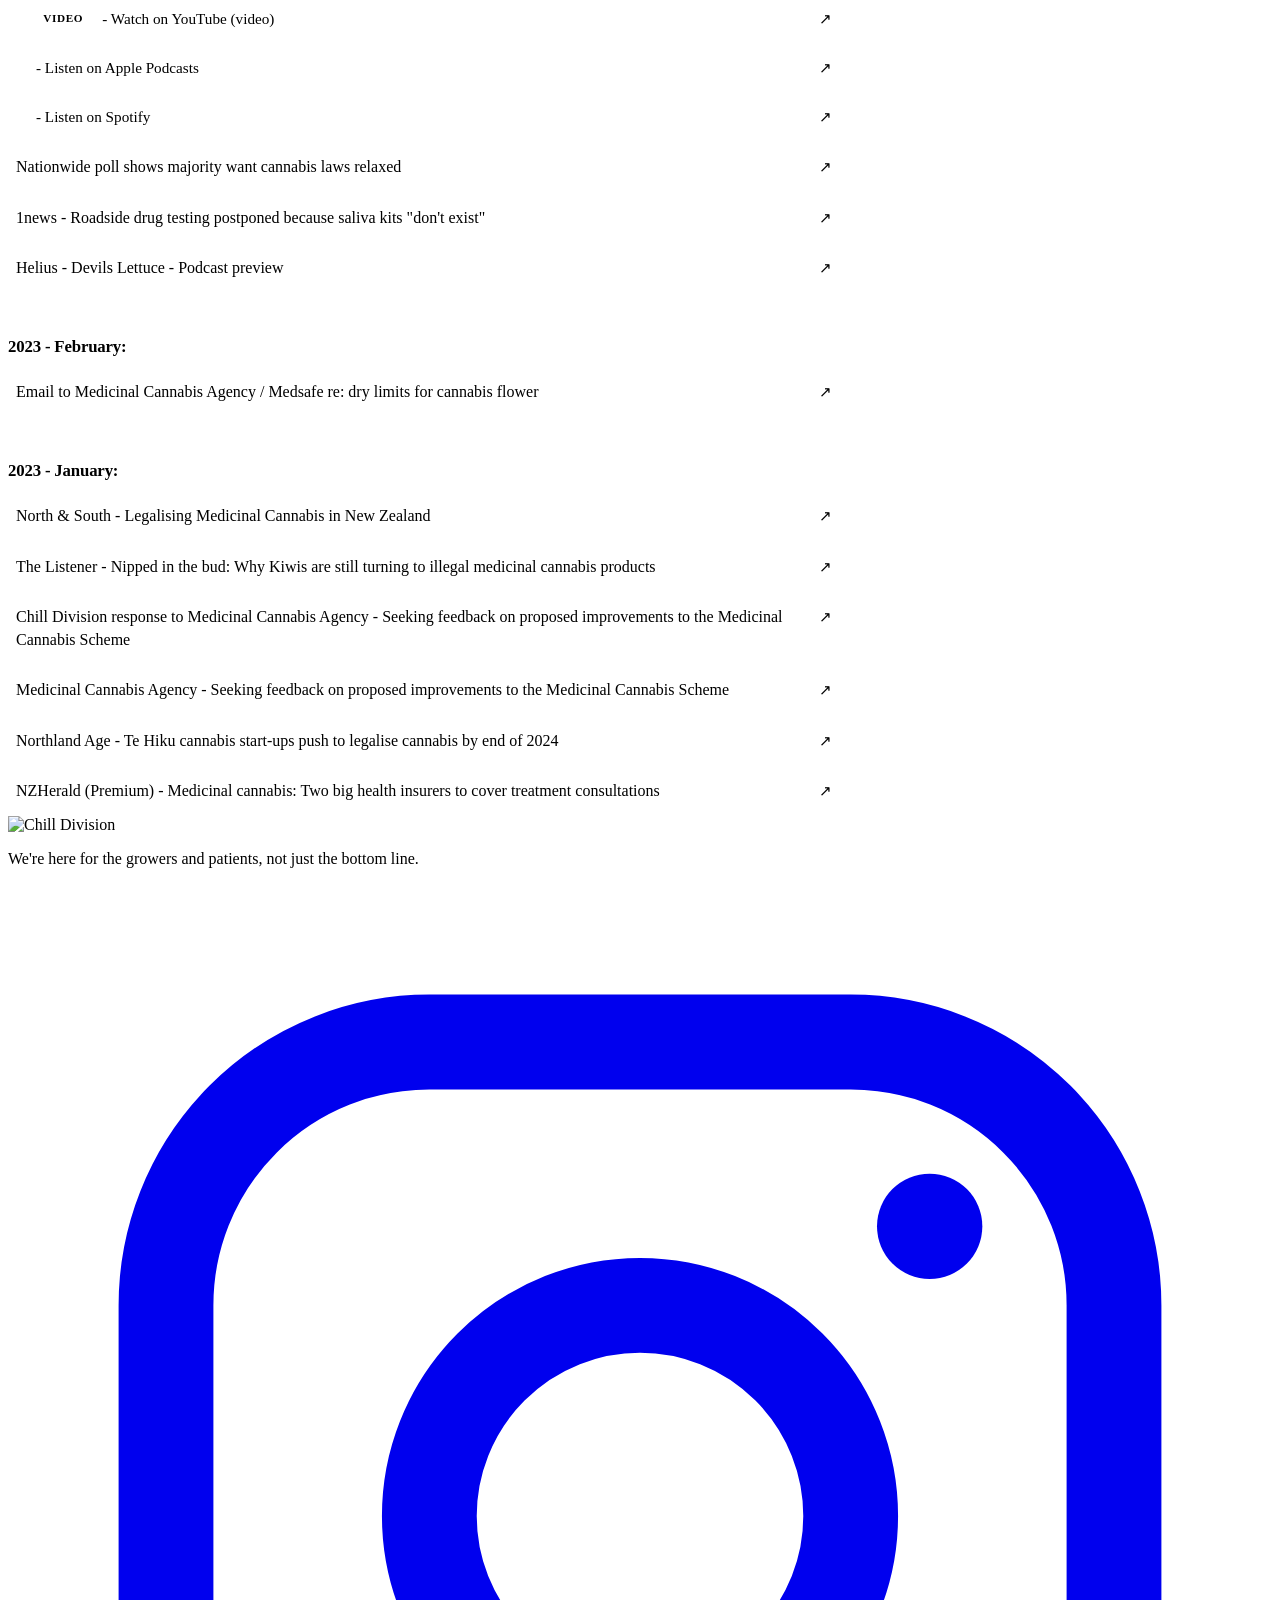
==== commit 82840933: "Restyle the links page to match the website's light design The page now uses the main website's styl" ====
--- a/index.html
+++ b/index.html
@@ -1,210 +1,80 @@
 <!doctype html>
-<html lang="en" data-theme="dark">
+<html lang="en" class="no-js">
+
 <head>
   <meta charset="utf-8">
   <meta name="viewport" content="width=device-width, initial-scale=1">
-  <meta name="color-scheme" content="light dark">
-  <link rel="stylesheet" href="pico.min.css">
-  <title>Chill Division - Social Links</title>
-  <style>
-    :root {
-      --background-color-rgb: 24, 26, 27; /* Dark mode background */
-      --color-rgb: 209, 205, 199; /* Dark mode text color */
-    }
+  <title>Social media links - Chill Division</title>
+  <meta name="description"
+    content="A history of the news, research and resources we've shared on our social media.">
+  <meta name="theme-color" content="#ffffff">
+  <link rel="preload" href="../fonts/inter/inter-latin-wght-normal.woff2" as="font" type="font/woff2" crossorigin>
+  <link rel="stylesheet" href="../css/site.css">
+  <link rel="stylesheet" href="links.css">
+  <script src="links.js" defer></script>
+  <script>document.documentElement.className = 'js';</script>
+  <script src="../js/site.js" defer></script>
+</head>
 
-    [data-theme="light"] {
-      --background-color-rgb: 255, 255, 255; /* Light mode background */
-      --color-rgb: 51, 51, 51; /* Light mode text color */
-    }
+<body>
+  <a class="skip-link" href="#main">Skip to content</a>
 
-    header nav li a svg {
-      width: var(--font-size);
-      height: var(--font-size);
-      color: var(--contrast);
-    }
+  <header class="site-header">
+    <div class="container header-inner">
+      <a class="brand" href="../index.html" aria-label="Chill Division home"><img src="../logo/logo-wordmark-black.png"
+          alt="Chill Division" width="250" height="128"></a>
+      <button class="menu-toggle" type="button" aria-expanded="false" aria-controls="site-nav" aria-label="Open menu">
+        <svg class="icon-open" viewBox="0 0 24 24" fill="none" stroke="currentColor" stroke-width="2"
+          stroke-linecap="round" aria-hidden="true">
+          <path d="M4 7h16M4 12h16M4 17h16" />
+        </svg>
+        <svg class="icon-close" viewBox="0 0 24 24" fill="none" stroke="currentColor" stroke-width="2"
+          stroke-linecap="round" aria-hidden="true">
+          <path d="M6 6l12 12M18 6 6 18" />
+        </svg>
+      </button>
+      <nav class="site-nav" id="site-nav" aria-label="Main">
+        <a href="../resources.html">Resources</a>
+        <a href="../hemp.html">Hemp</a>
+        <a href="../notes/">Field Notes</a>
+        <a href="../links/index.html" aria-current="page">Linktree</a>
+        <a href="../faq.html">FAQ</a>
+        <a href="../about.html">About</a>
+        <a class="nav-icon" href="https://instagram.com/chill.division.nz/" target="_blank" rel="noopener"
+          aria-label="Instagram"><svg viewBox="0 0 24 24" fill="none" stroke="currentColor" stroke-width="1.8"
+            stroke-linecap="round" stroke-linejoin="round" aria-hidden="true">
+            <rect x="3" y="3" width="18" height="18" rx="5" />
+            <circle cx="12" cy="12" r="4" />
+            <circle cx="17.5" cy="6.5" r="1" fill="currentColor" stroke="none" />
+          </svg></a>
+        <a class="nav-cta" href="../contact.html">Contact</a>
+      </nav>
+    </div>
+  </header>
 
-    nav {
-      justify-content: space-around;
-      overflow: visible;
-    }
+  <main id="main">
+    <section class="page-hero">
+      <div class="container">
+        <div class="section-head">
+          <span class="eyebrow">Linktree</span>
+          <h1>Social media links</h1>
+          <p class="lead">Below is a history of the links we've shared on our social media</p>
+        </div>
+      </div>
+    </section>
 
-    .nav-toggle {
-      display: none;
-    }
+    <section class="page-body">
+      <div class="container">
+        <div class="links-wrap">
+          <!-- Shown by links.js: filters the list as you type. -->
+          <div class="links-tools" hidden>
+            <label for="links-filter" class="visually-hidden">Filter the links</label>
+            <input type="search" id="links-filter" placeholder="Filter links, e.g. hemp, RNZ, 2024" autocomplete="off">
+            <p id="links-count" class="links-count" aria-live="polite"></p>
+          </div>
+          <p id="links-empty" class="links-empty" hidden>No links match that.</p>
 
-    .nav-toggle-label {
-      display: none;
-      cursor: pointer;
-    }
-
-    @media (max-width: 768px) {
-      header.container-fluid {
-        padding: 0;
-      }
-
-      nav {
-        display: flex;
-        align-items: center;
-        justify-content: space-between;
-        padding: 1rem;
-        position: relative;
-      }
-
-      nav ul:first-of-type {
-        margin: 0;
-      }
-
-      .nav-toggle-label {
-        display: flex;
-        align-items: center;
-        justify-content: center;
-        width: 30px;
-        height: 30px;
-        position: relative;
-        z-index: 2;
-        margin: 0;
-        padding-top: 2px; /* Fine-tune alignment */
-      }
-
-      .hamburger,
-      .hamburger::before,
-      .hamburger::after {
-        content: '';
-        display: block;
-        background: currentColor;
-        height: 2px;
-        width: 25px;
-        position: absolute;
-        transition: transform 0.3s;
-      }
-
-      .hamburger::before {
-        transform: translateY(-7px);
-      }
-
-      .hamburger::after {
-        transform: translateY(7px);
-      }
-
-      nav ul:nth-of-type(2) {
-        display: none;
-        position: fixed;
-        top: 60px; /* Adjust this value based on your header height */
-        left: 0;
-        right: 0;
-        background-color: rgba(var(--background-color-rgb), 0.95);
-        backdrop-filter: blur(10px);
-        box-shadow: 0 2px 10px rgba(0,0,0,0.1);
-        z-index: 1000;
-        width: 100%;
-        padding: 1rem 0;
-        margin: 0;
-        max-height: calc(100vh - 60px);
-        overflow-y: auto;
-      }
-
-      .nav-toggle:checked ~ ul:nth-of-type(2) {
-        display: block !important;
-      }
-
-      nav ul:nth-of-type(2) li {
-        display: block;
-        margin: 0;
-        padding: 0.5rem 1rem;
-        border-bottom: 1px solid rgba(var(--color-rgb), 0.1);
-      }
-
-      nav ul:nth-of-type(2) li:last-child {
-        border-bottom: none;
-      }
-
-      .nav-toggle:checked + .nav-toggle-label .hamburger {
-        background: transparent;
-      }
-
-      .nav-toggle:checked + .nav-toggle-label .hamburger::before {
-        transform: rotate(45deg) translate(5px, 5px);
-      }
-
-      .nav-toggle:checked + .nav-toggle-label .hamburger::after {
-        transform: rotate(-45deg) translate(5px, -5px);
-      }
-    }
-
-    @media (max-width: 768px) {
-      main.container {
-        padding: 0 1rem;
-      }
-
-      article {
-        width: 100% !important;
-        margin: 0 !important;
-      }
-    }
-    ul.table-view {
-        margin: var(--pico-spacing) 0;
-        padding: 0;
-        list-style-type: none;
-        border: var(--pico-border-width) solid var(--pico-muted-border-color);
-        border-radius: var(--pico-border-radius);
-        overflow: hidden;
-    }
-    li.table-view-cell {
-        padding: 0;
-    }
-    li.table-view-cell a {
-        display: block;
-        padding: var(--pico-spacing);
-        border-bottom: var(--pico-border-width) solid var(--pico-muted-border-color);
-        text-decoration: none;
-        transition: background-color var(--pico-transition);
-    }
-    li.table-view-cell:last-child a {
-        border-bottom: none;
-    }
-    li.table-view-cell a:hover {
-        background-color: var(--pico-card-sectioning-background-color);
-    }
-    li.table-view-divider {
-        padding: calc(var(--pico-spacing) / 2) var(--pico-spacing);
-        font-weight: bold;
-        color: var(--pico-contrast-inverse);
-        background-color: var(--pico-contrast);
-        border-bottom: var(--pico-border-width) solid var(--pico-muted-border-color);
-    }
-    .table-view-cell a strong {
-        font-weight: normal;
-    }
-  </style>
-</head>
-<body>
-  <header class="container-fluid">
-    <nav>
-      <ul>
-        <li><strong>Chill Division</strong></li>
-      </ul>
-      <input type="checkbox" id="nav-toggle" class="nav-toggle">
-      <label for="nav-toggle" class="nav-toggle-label">
-        <span class="hamburger"></span>
-      </label>
-      <ul>
-        <li><a href="../index.html">Home</a></li>
-        <li><a href="../testimonials.html">Testimonials</a></li>
-        <li><a href="../resources.html">Resources</a></li>
-        <li><a href="index.html">Linktree</a></li>
-        <li><a href="../faq.html">FAQ</a></li>
-        <li><a href="../about.html">About</a></li>
-        <li><a href="../contact.html">Contact</a></li>
-	    <li><a href="https://instagram.com/chill.division.nz/" target="_new"><img src="ig_logo_transparent.png" border="0" width="32px" height="32px" alt="Visit our Instagram" title="Visit our Instagram" /></a></li>
-      </ul>
-    </nav>
-  </header>
-  <main class="container">
-    <article class="" style="width: 60%;margin: auto;">
-        <hgroup>
-          <h1>Social media links</h1>
-	      <p align="center">Below is a history of the links we've shared on our social media</p>
-        </hgroup>
+          <!-- To add a link, paste template.txt under the right month. -->
         <ul class="table-view">
           <li class="table-view-divider">2026 - September:</li>
           <li class="table-view-cell">
@@ -1265,7 +1135,49 @@
             </a>
           </li>
         </ul>
-    </article>
+        </div>
+      </div>
+    </section>
   </main>
+
+  <footer class="site-footer">
+    <div class="container">
+      <div class="footer-grid">
+        <div class="footer-brand">
+          <img src="../logo/logo-wordmark-white.png" alt="Chill Division" width="250" height="128">
+          <p>We're here for the growers and patients, not just the bottom line.</p>
+          <a class="footer-social" href="https://instagram.com/chill.division.nz/" target="_blank" rel="noopener"><svg viewBox="0 0 24 24" fill="none" stroke="currentColor" stroke-width="1.8"
+            stroke-linecap="round" stroke-linejoin="round" aria-hidden="true">
+            <rect x="3" y="3" width="18" height="18" rx="5" />
+            <circle cx="12" cy="12" r="4" />
+            <circle cx="17.5" cy="6.5" r="1" fill="currentColor" stroke="none" />
+          </svg>@chill.division.nz</a>
+        </div>
+        <div>
+          <h2>Explore</h2>
+          <ul class="footer-links">
+            <li><a href="../resources.html">Resources</a></li>
+            <li><a href="../hemp.html">Hemp</a></li>
+            <li><a href="../notes/">Field Notes</a></li>
+            <li><a href="../faq.html">FAQ</a></li>
+          </ul>
+        </div>
+        <div>
+          <h2>Chill Division</h2>
+          <ul class="footer-links">
+            <li><a href="../about.html">About</a></li>
+            <li><a href="../contact.html">Contact</a></li>
+            <li><a href="../links/index.html">Linktree</a></li>
+            <li><a href="../privacy.html">Privacy policy</a></li>
+          </ul>
+        </div>
+      </div>
+      <div class="footer-bottom">
+        <span>&copy; <span data-year>2026</span> Chill Division</span>
+        <span>Aotearoa New Zealand</span>
+      </div>
+    </div>
+  </footer>
 </body>
+
 </html>
--- a/links.css
+++ b/links.css
@@ -0,0 +1,155 @@
+/* Linktree page (index.html). Builds on the main website's ../css/site.css, as this repo is served at /links/. */
+
+.links-wrap {
+  max-width: 52rem;
+}
+
+.visually-hidden {
+  position: absolute;
+  width: 1px;
+  height: 1px;
+  margin: -1px;
+  overflow: hidden;
+  clip: rect(0 0 0 0);
+  white-space: nowrap;
+}
+
+/* ---------- Filter box (links.js shows it) ---------- */
+.links-tools {
+  display: flex;
+  flex-wrap: wrap;
+  align-items: center;
+  gap: 0.75rem 1.25rem;
+  margin-bottom: 1.75rem;
+}
+
+.links-tools input {
+  flex: 1 1 18rem;
+  margin: 0;
+}
+
+.links-count {
+  margin: 0;
+  color: var(--muted);
+  font-size: 0.875rem;
+  font-variant-numeric: tabular-nums;
+}
+
+.links-empty {
+  color: var(--muted);
+}
+
+/* ---------- The list ----------
+   Same markup as always (template.txt): a divider per month, then one cell per link. */
+ul.table-view {
+  margin: 0;
+  padding: 0;
+  list-style: none;
+}
+
+/* Each month's heading stays in view while you scroll through its links. */
+li.table-view-divider {
+  position: sticky;
+  top: var(--header-h);
+  z-index: 1;
+  margin-top: 2rem;
+  padding: 0.75rem 0 0.6rem 0;
+  border-bottom: 2px solid var(--ink);
+  background: rgba(255, 255, 255, 0.94);
+  -webkit-backdrop-filter: blur(6px);
+  backdrop-filter: blur(6px);
+  color: var(--ink);
+  font-size: 1.05rem;
+  font-weight: 750;
+  letter-spacing: -0.01em;
+}
+
+li.table-view-divider:first-child {
+  margin-top: 0;
+}
+
+li.table-view-cell {
+  margin: 0;
+  padding: 0;
+  border-bottom: 1px solid var(--line);
+}
+
+li.table-view-cell a {
+  display: flex;
+  align-items: baseline;
+  justify-content: space-between;
+  gap: 1rem;
+  padding: 0.85rem 0.5rem;
+  color: var(--ink);
+  line-height: 1.45;
+  text-decoration: none;
+  transition: background-color 0.15s ease;
+}
+
+/* An arrow on the right: every link opens in a new tab. */
+li.table-view-cell a::after {
+  content: "\2197";
+  flex: none;
+  color: var(--muted);
+  font-size: 0.95rem;
+  transition: color 0.15s ease, transform 0.15s ease;
+}
+
+li.table-view-cell a:hover {
+  background: var(--bg-soft);
+  color: var(--ink);
+}
+
+li.table-view-cell a:hover::after {
+  color: var(--accent);
+  transform: translate(2px, -2px);
+}
+
+.table-view-cell a strong {
+  color: inherit;
+  font-weight: 500;
+}
+
+/* Small labels for files and videos, worked out from the link itself. */
+.table-view-cell a[href$=".pdf" i] strong::before,
+.table-view-cell a[href$=".pptx" i] strong::before,
+.table-view-cell a[href*="youtube.com/"] strong::before,
+.table-view-cell a[href*="youtu.be/"] strong::before {
+  display: inline-block;
+  margin-right: 0.5rem;
+  padding: 0.05rem 0.45rem;
+  border-radius: 6px;
+  background: var(--accent-soft);
+  color: var(--accent);
+  font-size: 0.7rem;
+  font-weight: 700;
+  letter-spacing: 0.06em;
+  vertical-align: 0.12em;
+}
+
+.table-view-cell a[href$=".pdf" i] strong::before {
+  content: "PDF";
+}
+
+.table-view-cell a[href$=".pptx" i] strong::before {
+  content: "SLIDES";
+}
+
+.table-view-cell a[href*="youtube.com/"] strong::before,
+.table-view-cell a[href*="youtu.be/"] strong::before {
+  content: "VIDEO";
+}
+
+/* Links whose title starts with " - " follow on from the one above (links.js marks them). */
+li.table-view-cell.is-related a {
+  padding-left: 1.75rem;
+  color: var(--text);
+  font-size: 0.95rem;
+}
+
+@media (prefers-reduced-motion: reduce) {
+  li.table-view-cell a,
+  li.table-view-cell a::after {
+    transition: none;
+  }
+}
